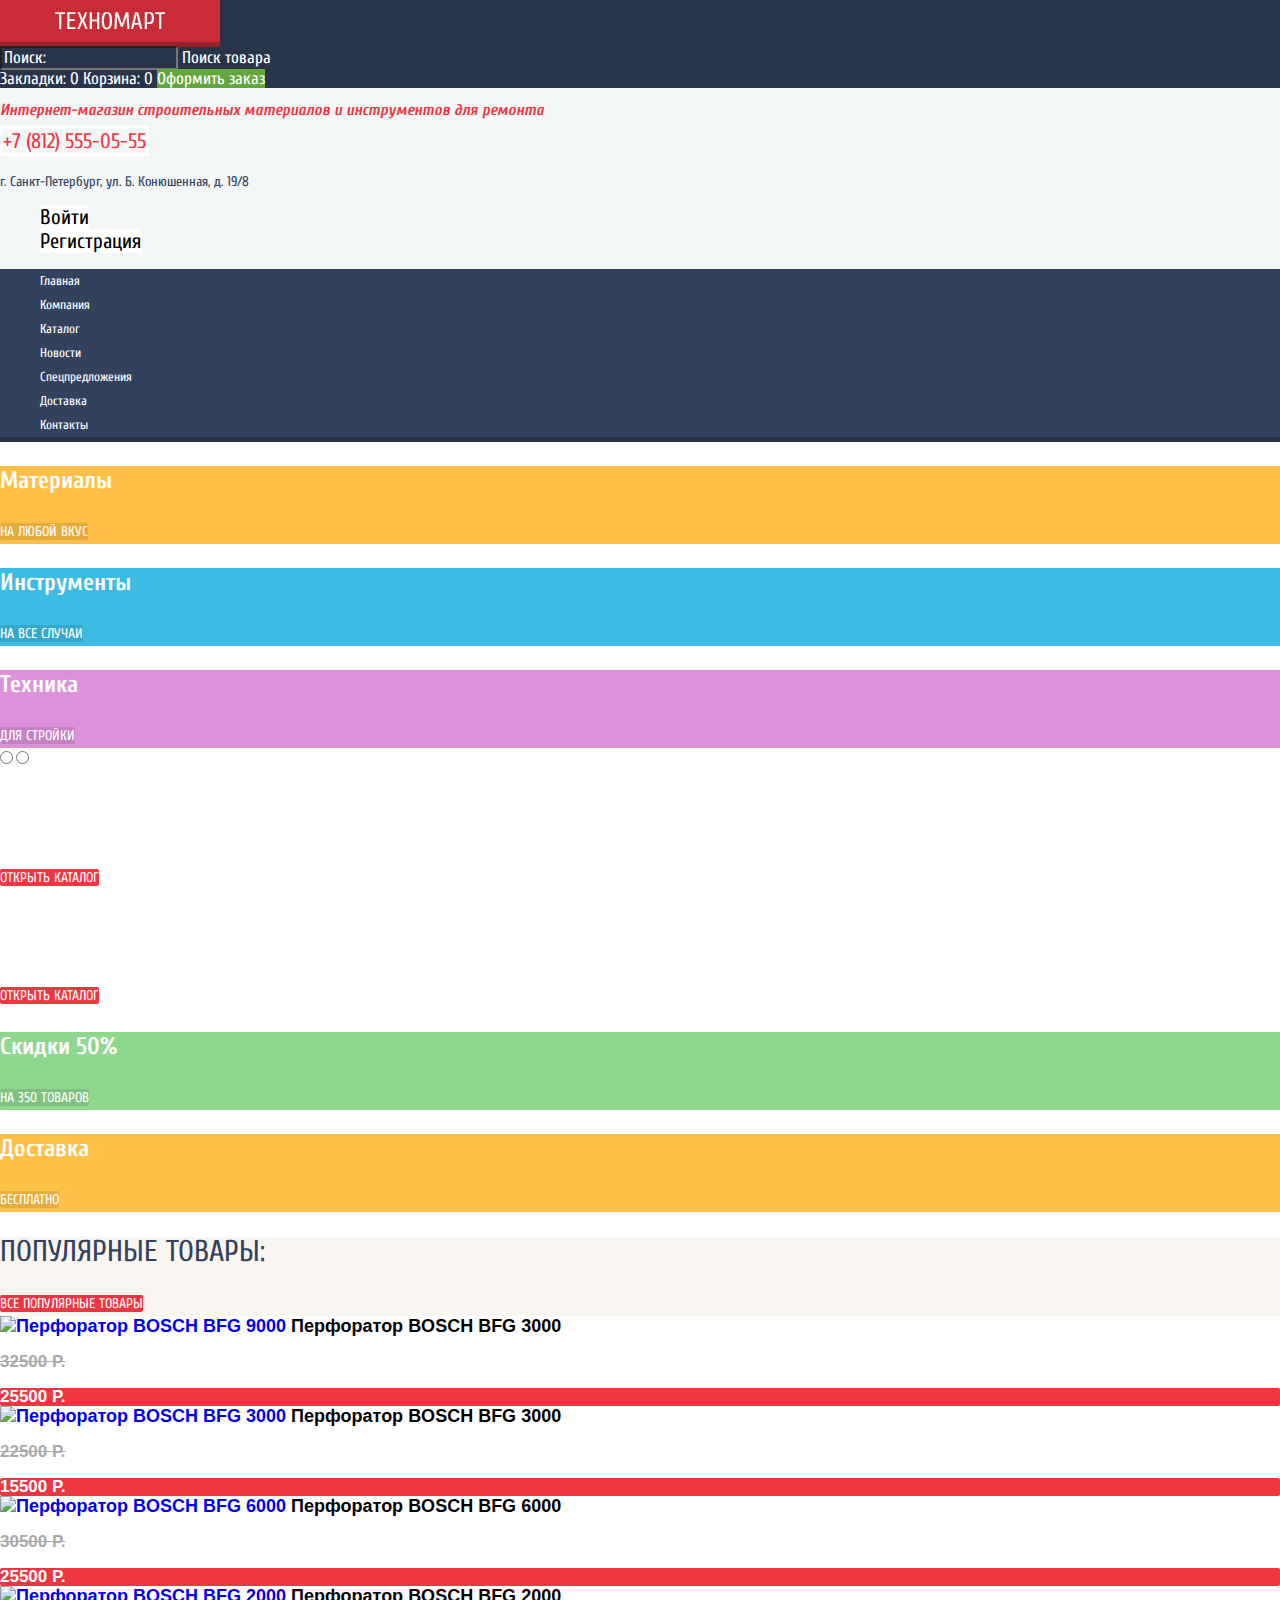
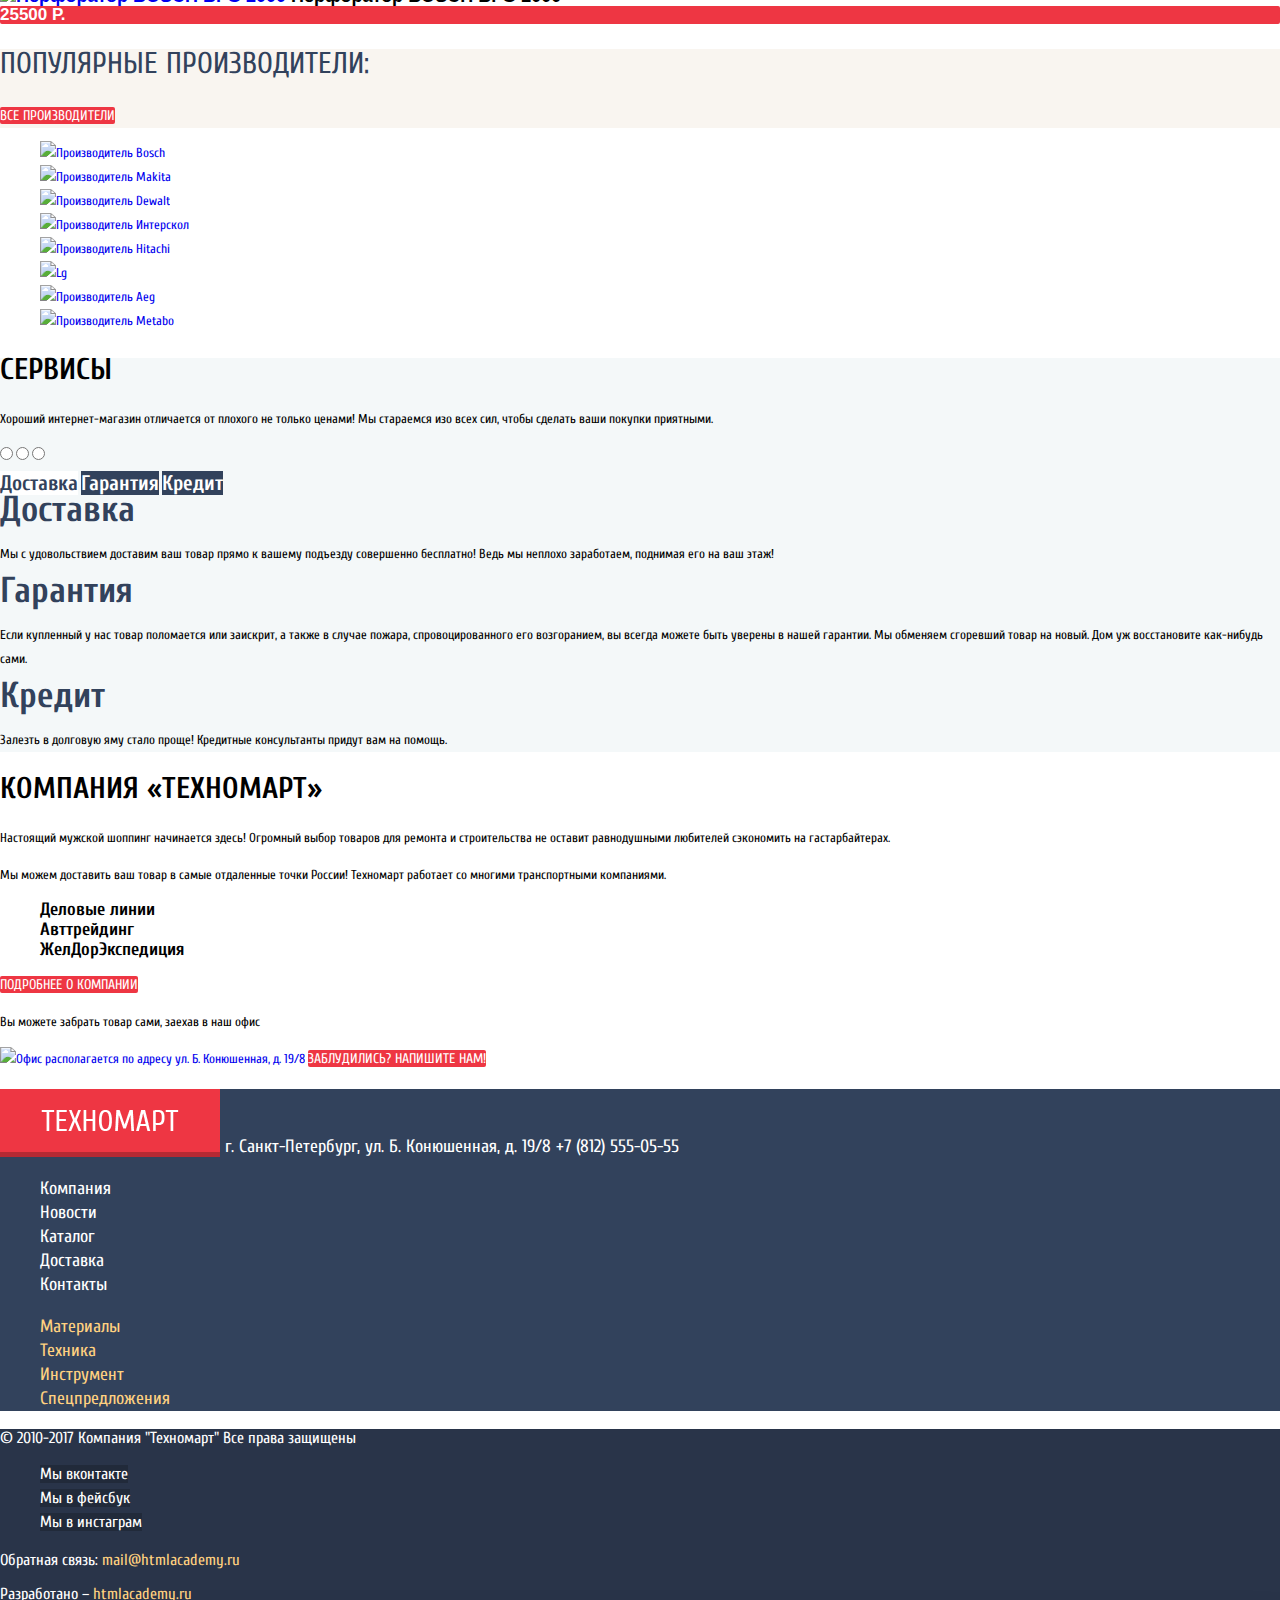
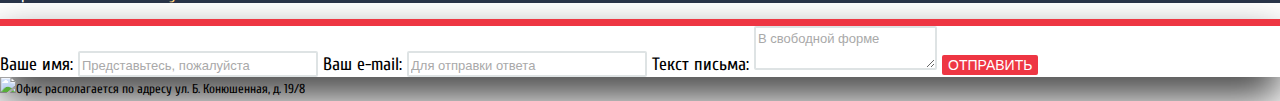
==== index.html @ 6efc8492 "Внес корректировки в базовую стилизацию (добавил стили для псевдокласса focus и тд)" ====
<!DOCTYPE html>
<html lang="ru">
  <head>
    <meta charset="utf-8">
    <title>HTML Academy: Техномарт</title>
    <link href="https://fonts.googleapis.com/css?family=Cuprum:400,400i,700&ampPT+Sans:400,700&amp;subset=cyrillic" rel="stylesheet">
    <link href="css/normalize.css" rel="stylesheet">
    <link href="css/style.css" rel="stylesheet">
  </head>
  <body>
    <header class="main-header">
      <div class="main-header-top">
        <div class="container">
          <a class="logo"><img src="img/logo.png" alt="Техномарт" width="220" height="42"></a>
          <form class="main-header-search" method="get" action="echo.htmlacademy.ru">
            <input class="search-field" type="search" name="search" placeholder="Поиск:">
            <label class="search-label"><span class="visually-hidden">Поиск товара</span></label>
          </form>
          <a class="main-header-bookmarks" href="#">Закладки: 0</a>
          <a class="main-header-cart" href="#">Корзина: 0</a>
          <a class="main-header-order" href="#">Оформить заказ</a>
        </div>
      </div>
      <div class="container">
        <h1 class="main-header-title">
          Интернет-магазин строительных материалов
          и инструментов для ремонта
        </h1>
        <div class="main-header-contacts">
          <a class="header-contacts-link" href="tel:+7-(812)-555-05-55">+7 (812) 555-05-55</a>
          <p class="header-contacts-text">г. Санкт-Петербург, ул. Б. Конюшенная, д. 19/8</p>
        </div>
        <ul class="user-block">
          <li><a class="user-block-btn auth" href="#">Войти</a></li>
          <li><a class="user-block-btn registration">Регистрация</a></li>
        </ul>
        <nav class="main-navigation">
          <ul class="site-navigation">
            <li><a href="#">Главная</a></li>
            <li><a href="#">Компания</a></li>
            <li><a href="catalog.html">Каталог</a></li>
            <li><a href="#">Новости</a></li>
            <li><a href="#">Спецпредложения</a></li>
            <li><a href="#">Доставка</a></li>
            <li><a href="#">Контакты</a></li>
          </ul>
        </nav>
      </div>
    </header>
    <main>
      <div class="container">
        <section class="features">
          <div class="features-item materials">
            <h3 class="features-item-title">Материалы</h3>
            <a href="#" class="btn features-item-btn">На любой вкус</a>
          </div>
          <div class="features-item instruments">
            <h3 class="features-item-title">Инструменты</h3>
            <a href="#" class="btn features-item-btn">На все случаи</a>
          </div>
          <div class="features-item technics">
            <h3 class="features-item-title">Техника</h3>
            <a href="#" class="btn features-item-btn">Для стройки</a>
          </div>
          <div class="features-slider">
            <input type="radio" name="slider-element" id="first-features-slider">
            <input type="radio" name="slider-element" id="second-features-slider">
            <div class="slider-item">
              <b class="slider-title">Перфораторы</b>
              <p>Настоящие мужские игрушки</p>
              <a class="btn slider-item-btn" href="#">Открыть каталог</a>
            </div>
            <div class="slider-item">
              <b class="slider-title">Дрели</b>
              <p>Соседям на радость!</p>
              <a class="btn slider-item-btn" href="#">Открыть каталог</a>
            </div>
            <div class="features-slider-controls">
              <label for="first-features-slider"></label>
              <label for="second-features-slider"></label>
            </div>
          </div>
          <div class="features-item discounts">
            <h3 class="features-item-title">Скидки 50%</h3>
            <a href="#" class="btn features-item-btn">На 350 товаров</a>
          </div>
          <div class="features-item delivery">
            <h3 class="features-item-title">Доставка</h3>
            <a href="#" class="btn features-item-btn">Бесплатно</a>
          </div>
        </section>
        <section class="popular">
          <div class="popular-header">
            <h2 class="popular-title">Популярные товары:</h2>
            <a class="btn popular-btn" href="#">Все популярные товары</a>
          </div>
          <article class="popular-item">
            <a href="#" class="popular-item-image"><img src="img/bfg9000.png" width="220" height="160"
            alt="Перфоратор BOSCH BFG 9000"></a>
            <a href="#" class="popular-item-title">Перфоратор <span>Bosch BFG 3000</span></a>
            <p class="old-price"><s>32500 р.</s></p>
            <div class="btn price-btn">25500 р.</div>
            <div class="popular-item-action">
              <a class="btn buy-btn" href="#">Купить</a>
              <a class="btn bookmarks-btn" href="#">В закладки</a>
            </div>
          </article>
          <article class="popular-item">
            <a href="#" class="popular-item-image"><img src="img/bfg3000.png" width="220" height="160"
            alt="Перфоратор BOSCH BFG 3000"></a>
            <a href="#" class="popular-item-title">Перфоратор <span>Bosch BFG 3000</span></a>
            <p class="old-price"><s>22500 р.</s></p>
            <div class="btn price-btn">15500 р.</div>
            <div class="popular-item-action">
              <a class="btn buy-btn" href="#">Купить</a>
              <a class="btn bookmarks-btn" href="#">В закладки</a>
            </div>
          </article>
          <article class="popular-item">
            <a href="#" class="popular-item-image"><img src="img/bfg6000.png" width="220" height="160"
            alt="Перфоратор BOSCH BFG 6000"></a>
            <a href="#" class="popular-item-title">Перфоратор <span>Bosch BFG 6000</span></a>
            <p class="old-price"><s>30500 р.</s></p>
            <div class="btn price-btn">25500 р.</div>
            <div class="popular-item-action">
              <a class="btn buy-btn" href="#">Купить</a>
              <a class="btn bookmarks-btn" href="#">В закладки</a>
            </div>
          </article>
          <article class="popular-item">
            <a href="#" class="popular-item-image"><img src="img/bfg2000.png" width="220" height="160"
            alt="Перфоратор BOSCH BFG 2000"></a>
            <a href="#" class="popular-item-title">Перфоратор <span>Bosch BFG 2000</span></a>
            <!-- <div class="old-price">22500 р.</div> -->
            <div class="btn price-btn">25500 р.</div>
            <div class="popular-item-action">
              <a class="btn buy-btn" href="#">Купить</a>
              <a class="btn bookmarks-btn" href="#">В закладки</a>
            </div>
          </article>
        </section>
        <section class="popular">
          <div class="popular-header">
            <h2 class="popular-title">Популярные производители:</h2>
            <a class="btn popular-btn" href="#">Все производители</a>
          </div>
          <div class="manufacturers">
            <ul class="manufacturers-list">
              <li class="manufacturers-list-item">
                <a href="#"><img src="img/bosch.png" width="220" height="145"
                alt="Производитель Bosch"></a>
              </li>
              <li class="manufacturers-list-item">
                <a href="#"><img src="img/makita.png" width="220" height="145"
                alt="Производитель Makita"></a>
              </li>
              <li class="manufacturers-list-item">
                <a href="#"><img src="img/dewalt.png" width="220" height="145"
                alt="Производитель Dewalt"></a>
              </li>
              <li class="manufacturers-list-item">
                <a href="#"><img src="img/interskol.png" width="220" height="145"
                alt="Производитель Интерскол"></a>
              </li>
              <li class="manufacturers-list-item">
                <a href="#"><img src="img/hitachi.png" width="220" height="145"
                alt="Производитель Hitachi"></a>
              </li>
              <li class="manufacturers-list-item">
                <a href="#"><img src="img/lg.png" width="220" height="145"
                alt="Lg"></a>
              </li>
              <li class="manufacturers-list-item">
                <a href="#"><img src="img/aeg.png" width="220" height="145"
                alt="Производитель Aeg"></a>
              </li>
              <li class="manufacturers-list-item">
                <a href="#"><img src="img/metabo.png" width="220" height="145"
                alt="Производитель Metabo"></a>
              </li>
            </ul>
          </div>
        </section>
        <section class="services">
          <h2 class="block-title">Cервисы</h2>
          <p>Хороший интернет-магазин отличается от плохого не только ценами!
          Мы стараемся изо всех сил, чтобы сделать ваши покупки приятными.</p>
          <div class="services-slider">
            <input type="radio" name="service" id="first-services-slider">
            <input type="radio" name="service" id="second-services-slider">
            <input type="radio" name="service" id="third-services-slider">
            <div class="services-slider-controls">
              <label class="services-control-title active" for="first-services-slider">Доставка</label>
              <label class="services-control-title" for="second-services-slider">Гарантия</label>
              <label class="services-control-title"for="third-services-slider">Кредит</label>
            </div>
            <div class="services-slider-item delivery-item">
              <b class="services-slider-title">Доставка</b>
              <p>Мы с удовольствием доставим ваш товар прямо
              к вашему подъезду совершенно бесплатно!
              Ведь мы неплохо заработаем,
              поднимая его на ваш этаж!</p>
            </div>
            <div class="services-slider-item guarantee-item">
              <b class="services-slider-title">Гарантия</b>
              <p>Если купленный у нас товар поломается или заискрит,
              а также в случае пожара, спровоцированного его возгоранием,
              вы всегда можете быть уверены в нашей гарантии. Мы обменяем
              сгоревший товар на новый. Дом уж восстановите как-нибудь сами.</p>
            </div>
            <div class="services-slider-item credit-item">
              <b class="services-slider-title">Кредит</b>
              <p>Залезть в долговую яму стало проще!
              Кредитные консультанты придут вам на помощь.</p>
            </div>
          </div>
        </section>
        <section class="about">
          <div class="about-description">
            <h2 class="block-title">Компания &laquo;Техномарт&raquo;</h2>
            <p>Настоящий мужской шоппинг начинается здесь! Огромный выбор
            товаров для ремонта и строительства не оставит равнодушными
            любителей сэкономить на гастарбайтерах.</p>
            <p>Мы можем доставить ваш товар в
            самые отдаленные точки России! Техномарт работает со
            многими транспортными компаниями.</p>
            <ul class="list">
              <li class="list-item">Деловые линии</li>
              <li class="list-item">Авттрейдинг</li>
              <li class="list-item">ЖелДорЭкспедиция</li>
            </ul>
            <a class="btn about-btn" href="#">Подробнее о компании</a>
          </div>
          <div class="about-contacts">
            <p>Вы можете забрать товар сами, заехав в наш офис</p>
            <a href="#"><img src="img/small-map.jpg" alt="Офис располагается по адресу ул. Б. Конюшенная, д. 19/8"
            width="300" height="158"></a>
            <a class="btn about-contacts-btn" href="#">Заблудились? Напишите нам!</a>
          </div>
        </section>
      </div>
    </main>
    <footer class="main-footer">
      <section class="footer-top">
        <div class="container">
          <p class="footer-contacts">
            <a class="logo"><img src="img/footer-logo.png" alt="Техномарт" width="220" height="63"></a>
            г. Санкт-Петербург, ул. Б. Конюшенная, д. 19/8
            +7 (812) 555-05-55
          </p>
          <div class="footer-navigation">
            <ul class="footer-navigation-top">
              <li><a href="#">Компания</a></li>
              <li><a href="#">Новости</a></li>
              <li><a href="catalog.html">Каталог</a></li>
              <li><a href="#">Доставка</a></li>
              <li><a href="#">Контакты</a></li>
            </ul>
            <ul class="footer-navigation-bottom">
              <li><a href="#">Материалы</a></li>
              <li><a href="#">Техника</a></li>
              <li><a href="#">Инструмент</a></li>
              <li><a href="#">Спецпредложения</a></li>
            </ul>
          </div>
        </div>
      </section>
      <section class="footer-bottom">
        <div class="container">
          <p class="copyright">&copy; 2010-2017 Компания "Техномарт"
          Все права защищены</p>
          <div class="footer-social">
            <ul class="social-list">
              <li><a class="social-btn social-btn-vk" href="#"><span class="visually-hidden">Мы вконтакте</span></a></li>
              <li><a class="social-btn social-btn-fb" href="#"><span class="visually-hidden">Мы в фейсбук</span></a></li>
              <li><a class="social-btn social-btn-inst" href="#"><span class="visually-hidden">Мы в инстаграм</span></a></li>
            </ul>
          </div>
          <p class="footer-feedback">
            <span>Обратная связь:</span>
            <a href="mailto:mail@htmlacademy.ru">mail@htmlacademy.ru</a>
          </p>
          <p class="footer-feedback">
            <span>Разработано &ndash;</span>
            <a href="https://htmlacademy.ru/intensive/htmlcss">htmlacademy.ru</a>
          </p>
        </div>
      </section>
    </footer>
    <form class="popup-form" method="post" action="echo.htmlacademy.ru">
      <label class="name-field-title" for="user-name">Ваше имя:</label>
      <input class="name-field" type="text" name="user-name" id="user-name" placeholder="Представьтесь, пожалуйста">
      <label class="email-field-title" for="user-email">Ваш e-mail:</label>
      <input class="email-field" type="email" name="user-email" id="user-email" placeholder="Для отправки ответа">
      <label class="message-area-title" for="message">Текст письма:</label>
      <textarea class="message-area" name="message" id="message">В свободной форме</textarea>
      <button class="btn popup-form-btn" type="submit">Отправить</button>
    </form>
    <div class="modal-map">
      <img src="img/full-map.jpg" alt="Офис располагается по адресу ул. Б. Конюшенная, д. 19/8" width="940" height="446">
    </div>
  </body>
</html>
---- css/style.css ----
/*Базовые стили и стили для index.html*/

/*Верхняя часть шапки*/
body {
  margin: 0;
  padding: 0;
  font-family: "Cuprum", Arial, sans-serif;
  font-size: 13px;
  line-height: 24px;
  color: #000000;
  background-color: #ffffff;
}

a {
  text-decoration: none;
}

ul {
  list-style: none;
}

.btn {
  font-size: 14px;
  line-height: 18px;
  text-transform: uppercase;
  color: #ffffff;
}

.main-header {
  background-color: #f3f7f8;
}

.logo img {
  background-color: #ee3643;
  box-shadow: 0 5px 0 0 #b52933;
}

.logo:hover img,
.logo:focus img {
  background-color: #ca2c37;
  box-shadow: 0 5px 0 0 #9a212a;
}

.logo:active img {
  background-color: #ba2732;
  box-shadow: 0 5px 0 0 #8e1e26;
}

.main-header-top {
  font-size: 17px;
  line-height: 18px;
  color: #ffffff;
  background-color: #293449;
}

.main-header-search input {
  font: inherit;
  color: #ffffff;
  background-color: #293449;
}

.main-header-search ::-webkit-input-placeholder {
  color: #ffffff;
}

.main-header-search :-moz-placeholder { /* Firefox 18- */
  color: #ffffff;
}

.main-header-search ::-moz-placeholder {  /* Firefox 19+ */
  color: #ffffff;
}

.main-header-search :-ms-input-placeholder {
  color: #ffffff;
}

.main-header-top a {
  color: #ffffff;
}

.main-header-order {
  background-color: #63a63e;
}

.logo:hover {
  /*Не разобрался как реализовать*/
}

.search-field:hover {
  background-color: #212a3a;
}

.search-field:focus {
  color: #000000;
  background-color: #ffffff ;
}

.main-header-bookmarks:hover,
.main-header-bookmarks:focus,
.main-header-cart:hover,
.main-header-cart:focus {
  background-color: #212a3a;
}

.main-header-order:hover,
.main-header-order:focus {
  background-color: #5fbb2d;
}

.main-header-bookmarks:active,
.main-header-cart:active {
  color: #a2a5a9;
  background-color: #161d29;
}

.main-header-order:active {
  color: #aac39b;
  background-color: #518534;
}

/*Средняя часть шапки*/
.main-header-title {
  font-size: 16px;
  line-height: 23px;
  font-style: italic;
  color: #ee3643;
}

.main-header-contacts {
  font-size: 14px;
  line-height: 24px;
  color: #32425c;
}

.header-contacts-link {
  font-size: 21px;
  line-height: 18px;
  color: #ee3643;
  border: 3px solid #ffffff;
}

.user-block-btn {
  font-size: 21px;
  line-height: 18px;
  color: #000000;
  background-color: #ffffff;
}

.user-block-btn:hover,
.user-block-btn:focus {
  color: #ee3643;
}

.user-block-btn:active {
  color: #b2b2b2;
}

/*Нижняя часть шапки*/
.site-navigation {
  background-color: #32425c;
  border-bottom: 5px solid #293449;
}

.site-navigation a {
  color: #ffffff;
}

.site-navigation a:hover,
.site-navigation a:focus {
  background-color: #293449;
}

.site-navigation a:active {
  color: #777d88;
}

/*Основная часть страницы*/

/*Стили для раздела с услугами и товарами*/
.features .features-item-title {
  font-size: 24px;
  line-height: 30px;
  color: #ffffff;
}

.features-item-btn {
  color: #ffffff;
  border-radius: 2px;
  background-color: rgba(0, 0, 0, 0.1);
}

.features-item-btn:hover,
.features-item-btn:focus {
  background-color: rgba(0, 0, 0, 0.2);
}

.features-item-btn:active {
  background-color: rgba(0, 0, 0, 0.3);
}

.materials {
  background-color: #ffbf47;
}

.instruments {
  background-color: #3bbce3;
}

.technics {
  background-color: #dc91d8;
}

.discounts {
  background-color: #8ed78f;
}

.delivery {
  background-color: #ffc047;
}

.slider-item:nth-of-type(1) {
  background-image: url("../img/man-1.jpg");
  background-repeat: no-repeat;
}

.slider-item:nth-of-type(2) {
  background-image: url("../img/man-2.jpg");
  background-repeat: no-repeat;
  background-position: 0 0;
}

.slider-title {
  font-size: 36px;
  line-height: 30px;
  /*font-weight: bold;*/
  text-transform: uppercase;
  color: #ffffff;
}

.slider-item p {
  font-size: 18px;
  line-height: 24px;
  color: #ffffff;
}

.slider-item-btn {
  border-radius: 2px;
  background-color: #ee3643;
}

.slider-item-btn:hover,
.slider-item-btn:focus,
.popular-btn:hover,
.popular-btn:focus {
  background-color: #ca2c37;
}

.slider-item-btn:active,
.popular-btn:active {
  background-color: #ba2732;
}

/*Стили для раздела с популярными товарами*/
.popular-header {
  background-color: #f9f5f0;
}

.popular-title {
  font-size: 30px;
  line-height: 30px;
  font-weight: normal;
  text-transform: uppercase;
  color: #32425c;
}

.popular-btn {
  border-radius: 2px;
  background-color: #ee3643;
}

.popular-item,
.popular-item-title {
  font-family: "PT Sans", Arial, sans-serif;
  font-size: 18px;
  line-height: 20px;
  font-weight: bold;
  color: #000000;
}

.popular-item-title span {
  text-transform: uppercase;
}

.old-price {
  font-size: 17px;
  line-height: 18px;
  text-transform: uppercase;
  color: #aaaaaa;
}

.price-btn {
  font-size: 17px;
  line-height: 18px;
  text-transform: uppercase;
  border-radius: 2px;
  background-color: #ee3643;
}

.popular-item-action {
  display: none;
}

.buy-btn {
  font-family: "Cuprum", Arial, sans-serif;
  font-size: 14px;
  line-height: 16px;
  text-transform: uppercase;
  border-radius: 2px;
  background-color: #63a63e;
}

.buy-btn:hover,
.buy-btn:focus {
  background-color: #5fbb2d;
}

.buy-btn:active {
  background-color: #518534;
}

.bookmarks-btn {
  font-family: "Cuprum", Arial, sans-serif;
  font-size: 14px;
  line-height: 16px;
  text-transform: uppercase;
  color: #32425c;
  border-radius: 2px;
  box-shadow: 0 0 0 3px #63a63e;

}

.bookmarks-btn:hover,
.bookmarks-btn:focus {
  box-shadow: 0 0 0 3px #32425c;
}

.bookmarks-btn:active {
  opacity: 0.3;
  box-shadow: 0 0 0 3px #c1c6ce;
}

.popular-item:hover,
.popular-item:focus {
  box-shadow: 0 10px 25px rgba(41, 52, 73, 0.5);
}

.popular-item:hover .popular-item-image,
.popular-item:focus .popular-item-image   {
  display: none;
}

.popular-item:hover .popular-item-action,
.popular-item:focus .popular-item-action  {
  display: block;
}

/*Стили для раздела с популярными производителями*/
.manufacturers-list-item:hover,
.manufacturers-list-item:focus {
  box-shadow: 0 10px 25px rgba(41, 52, 73, 0.5);
}

.manufacturers-list-item:active img {
  opacity: 0.3;
}

.manufacturers-list-item:active {
  box-shadow: 0 4px 10px rgba(41, 52, 73, 0.5);
}

/*Стили для блока сервисы*/
.services {
  background-color: #f4f8f9;
}

.block-title {
  font-size: 30px;
  line-height: 24px;
  text-transform: uppercase;
  color: #000000;
}

.services-control-title {
  font-size: 21px;
  line-height: 30px;
  font-weight: bold;
  color: #ffffff;
  background-color: #32425c;
}

.services-control-title.active {
  color: #32425c;
  background-color: #ffffff;
  pointer-events: none;
}

.services-control-title:hover,
.services-control-title:focus {
  color: #ffffff;
  background-color: #293449;
}

.services-control-title:active {
  color: #32425c;
  background-color: #ffffff;
}


.services-slider-title {
  font-size: 36px;
  line-height: 24px;
  color: #32425c;
}

/*Стили для блока с информацией о компании*/
.list-item {
  font-size: 18px;
  line-height: 20px;
  font-weight: bold;
}

.about-btn {
  border-radius: 2px;
  background-color: #ee3643;
}

.about-contacts-btn {
  border-radius: 2px;
  background-color: #ee3643;
}

.about-btn:hover,
.about-btn:focus,
.about-contacts-btn:hover,
.about-contacts-btn:focus {
  background-color: #ca2c37;
}

.about-btn:active,
.about-contacts-btn:active {
  background-color: #ba2732;
}

/*Стили для верхней части подвала*/
.footer-top {
  background-color: #32425c;
}

.footer-contacts {
  font-size: 18px;
  line-height: 24px;
  color: #ffffff;
}

.footer-navigation-top,
.footer-navigation-bottom {
  font-size: 18px;
  line-height: 24px;
}

.footer-navigation-top a {
  color: #ffffff;
}

.footer-navigation-top a:hover,
.footer-navigation-top a:focus {
  border-bottom: 2px solid #ffffff
}

.footer-navigation-bottom a {
  color: #ffd180;
}

.footer-navigation-bottom a:hover,
.footer-navigation-bottom a:focus {
  border-bottom: 2px solid #ffd180;
}

.footer-navigation-top a:active,
.footer-navigation-bottom a:active {
  opacity: 0.5;
  border-bottom: none;
}

/*Стили для нижней части шапки*/
.footer-bottom {
  background-color: #293449;
}

.copyright {
  font-size: 16px;
  line-height: 18px;
  color: #ffffff;
}

.social-btn {
  font-size: 16px;
  line-height: 18px;
  color: #ffffff;
  background-color: #212a3a;
}

.social-btn:hover,
.social-btn:focus,
.social-btn:active {
  background-color: #ee3643;
}

.footer-feedback {
  font-size: 16px;
  line-height: 18px;
  color: #ffffff;
}

.footer-feedback a {
  color: #ffd180;
}

.footer-feedback a:hover,
.footer-feedback a:focus {
  border-bottom: 2px solid #ffd180;
}

.footer-feedback a:active {
  border-bottom: none;
  color: #ee3643;
}

/*Стили для попап формы*/
.popup-form {
  font-size: 18px;
  line-height: 18px;
  border-top: 7px solid #ee3643;
  box-shadow: 0 20px 40px rgba(0, 0, 0, 0.75);
}

.name-field,
.email-field,
.message-area {
  /*font-family: "PT Sans", Arial, sans-serif;*/
  outline: none;
  border: 2px solid #dee3e4;
  border-radius: 2px;
}

.message-area {
  font-family: "PT Sans", Arial, sans-serif;
  font-size: 13px;
  line-height: 18px;
  color: #a9a9a9;
}

.popup-form ::-webkit-input-placeholder {
  font-family: "PT Sans", Arial, sans-serif;
  font-size: 13px;
  line-height: 18px;
  color: #a9a9a9;
}

.popup-form :-moz-placeholder { /* Firefox 18- */
  font-family: "PT Sans", Arial, sans-serif;
  font-size: 13px;
  line-height: 18px;
  color: #a9a9a9;
}

.popup-form ::-moz-placeholder {  /* Firefox 19+ */
  font-family: "PT Sans", Arial, sans-serif;
  font-size: 13px;
  line-height: 18px;
  color: #a9a9a9;
}

.popup-form :-ms-input-placeholder {
  font-family: "PT Sans", Arial, sans-serif;
  font-size: 13px;
  line-height: 18px;
  color: #a9a9a9;
}

.popup-form-btn {
  border: none;
  border-radius: 2px;
  background-color: #ee3643;
}

.popup-form-btn:hover,
.popup-form-btn:focus {
  background-color: #ca2c37;
}

.popup-form-btn:active {
  background-color: #ba2732;
}

/*Стили для catalog.html*/

/*Дополнительные стили для шапки каталога*/
.cart-full {
  background-color: #ee3643;
}

.user-actions {
  background-color: #ffffff;
}

.user-actions:hover,
.user-actions:focus {

}

.user-actions:active {
  opacity: 0.3;
}

.profile-link {
  font-size: 21px;
  line-height: 18px;
  color: #000000;
}

.logout-link {
  color: #000000;
}

.user-navigation-link {
  font-size: 16px;
  line-height: 18px;
  color: #32425c;
  border-bottom: 2px solid #32425c;
}

.user-navigation-link:hover,
.user-navigation-link:focus {
  color: #ee4d59;
  border-bottom: 2px solid #ee4d59;
}

.user-navigation-link:active {
  opacity: 0.3;
  color: #32425c;
  border-bottom: 2px solid rgba(73, 88, 111, 0.3);
}

/*Стили для основого содержания*/
.breadcrumbs-list a {
  font-family: "PT Sans", Arial, sans-serif;
  font-size: 13px;
  line-height: 18px;
  color: #000000;
}

.breadcrumbs-list .homepage {
  font-size: 0;
}

.breadcrumbs + .block-title {
  font-size: 30px;
  line-height: 30px;
  color: #32425c;
  background-color: #f2f6f8;
}

/*Стили для фильтров*/
.catalog-filter {
  font-family: "PT Sans", Arial, sans-serif;
  text-transform: uppercase;
  color: #000000;
}

.catalog-filter-title {
  font-size: 13px;
  line-height: 18px;
  border-radius: 2px;
  background-color: #f7f3ec;
}

.filter-form-title {
  font-size: 17px;
  line-height: 30px;
  font-weight: bold;
}

.bar {
  border-radius: 2px;
  background-color: #f7f3ec;
}

.min-price,
.max-price {
  font-family: "PT Sans", Arial, sans-serif;
  font-size: 17;
  line-height: 18px;
  color: #000000;
  border: none;
  border-radius: 2px;
  background-color: #f7f3ec;
}

.manufacturers-field {
  font-size: 15px;
  line-height: 20px;
}

.power-field {
  font-size: 14px;
  line-height: 20px;
}

.catalog-filter-btn {
  font-family: "PT Sans", Arial, sans-serif;
  font-size: 13px;
  line-height: 18px;
  color: #000000;
  background-color: #ffffff;
  border: 2px solid #e5e5e5;
  border-radius: 2px;
}

/*Стили для сортировки*/
.sorting {
  font-family: "PT Sans", Arial, sans-serif;
  font-size: 13px;
  line-height: 18px;
  color: #000000;
  text-transform: uppercase;
  border-radius: 2px;
  background-color: #f7f3ec;
}

.sorting-list a {
  color: #b6b3ae;
  /*В макете у подчеркивания - маленькие квадраты,
  можно этого добиться с помощью css? dashed не годится*/
  border-bottom: 1px dotted #ee3643;
}

.sorting-list .active-type-of-sort {
  color: #ee3643;
  border: none;
  pointer-events: none;
}

.sorting-list a:hover,
.sorting-list a:focus {
  color: #000000;
  border-bottom: 2px solid #ee3643;
}

.sorting-list a:active {
  color: #ee3643;
  border: none;
}

.sorting-arrow {
  font-size: 13px;
  line-height: 18px;
  color: #000000;
}

/*Стили для товаров*/
.goods-item,
.goods-item-title {
  font-family: "PT Sans", Arial, sans-serif;
  font-size: 18px;
  line-height: 20px;
  font-weight: bold;
  color: #000000;
}

.goods-item-title span {
  text-transform: uppercase;
}

.goods-item-action {
  display: none;
}

.goods-item:hover,
.goods-item:focus {
  /*Спросить, как при наведении можно менять стили нескольких объектов*/
  /*Спросить, как подбирать параметры для тени используя данные фотошопа*/
  box-shadow: 0 10px 25px rgba(41, 52, 73, 0.5);
}

.goods-item:hover .goods-item-image,
.goods-item:focus .goods-item-image  {
  display: none;
}

.goods-item:hover .goods-item-action,
.goods-item:focus .goods-item-action  {
  display: block;
}

/*Стили для пагинатора*/
.paginator-item {
  font-family: "PT Sans", Arial, sans-serif;
  font-size: 13px;
  line-height: 18px;
  border: 2px solid #e5e5e5;
  border-radius: 2px;
}

.paginator-item a {
  color: #000000;
}

.current-page {
  border: 2px solid #ee3643;
  background-color: #ee3643;
  pointer-events: none;
}

.current-page a {
  color: #ffffff;
}

/*Эти стили я добавил потому что у активной страницы другие стили,
и при наведении или нажатии результат получается некорректный*/
.paginator-item:hover,
.paginator-item:focus {
  border: 2px solid #bdc6ca;
}

.paginator-item:active {
  border: 2px solid #ee3643;
}

/*Стили для блока с описанием перфораторов*/
.about-punchers {
  background-color: #f2f6f8;
}

.about-punchers p {
  font-size: 14px;
  line-height: 24px;
}

/*Стили для уведомления о добавлении товара в корзину*/
.add-to-cart {
  border-top: 7px solid #ee3643;
  box-shadow: 0 20px 40px rgba(41, 52, 73, 0.75);
}

.add-to-cart-title {
  font-size: 30px;
  line-height: 18px;
}

.user-order-actions {
  background-color: #f1f1f1;
}

.place-order-link {
  border-radius: 2px;
  background-color: #ee3643;
}

.place-order-link:hover,
.place-order-link:focus {
  background-color: #ca2c37;
}

.place-order-link:active {
  background-color: #ba2732;
}

.contnue-shopping-link {
  color: #000000;
  border-radius: 2px;
  background-color: #ffffff;
}
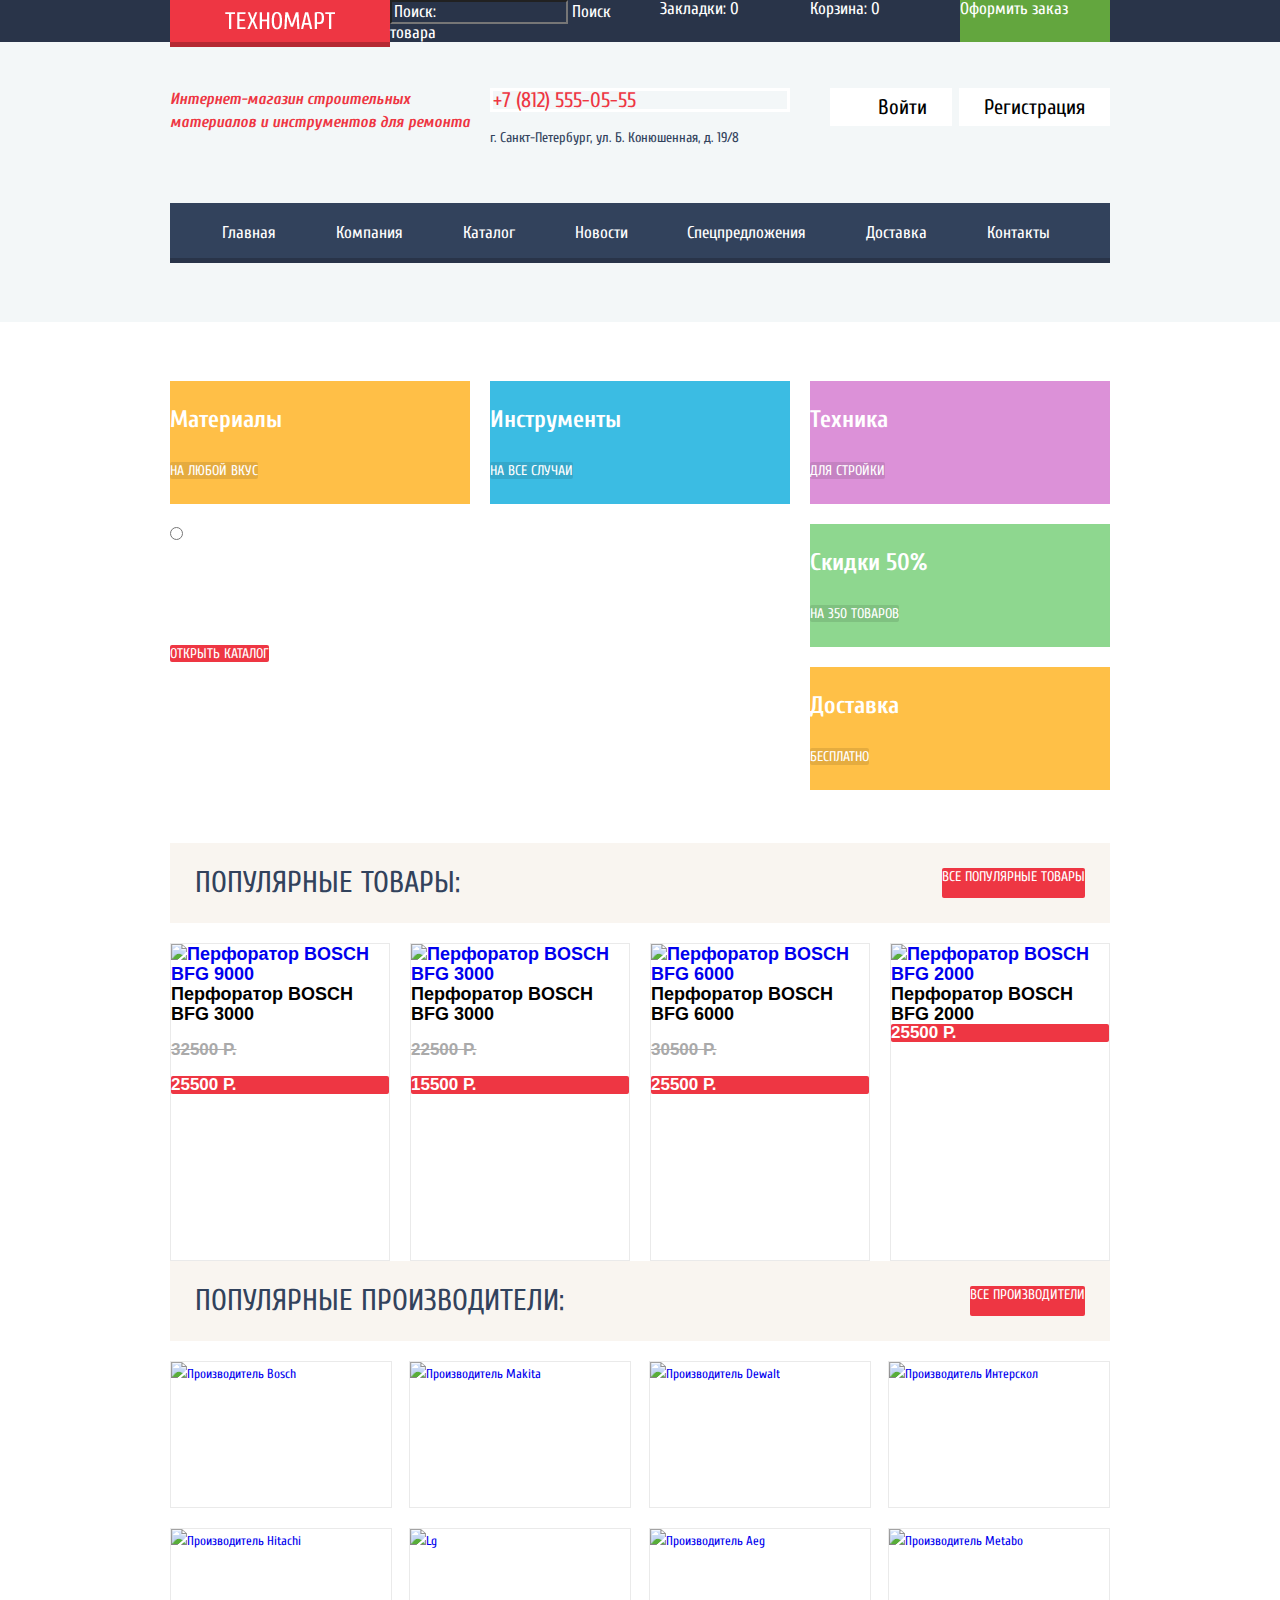
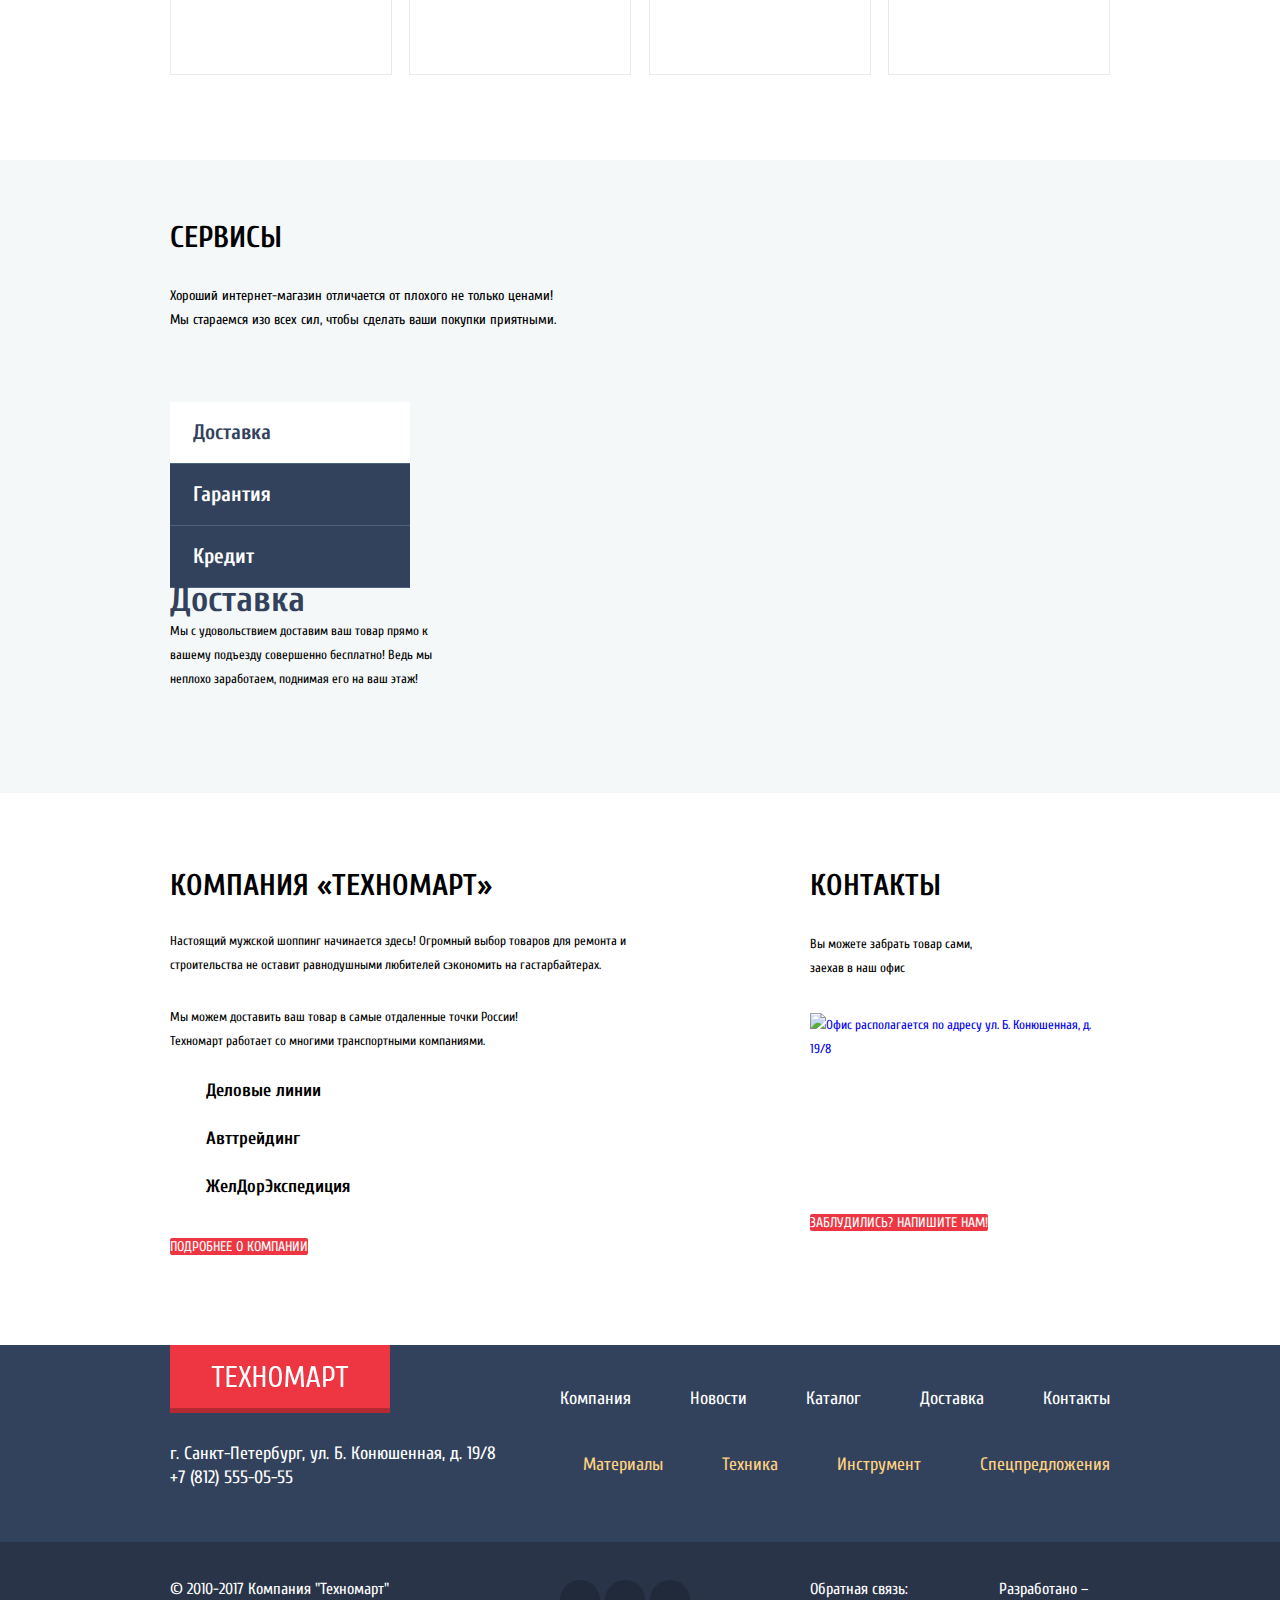
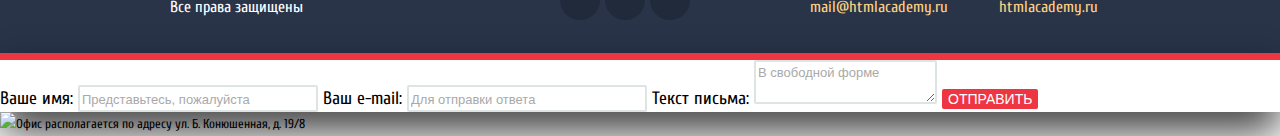
==== commit fbded45e: "Создал сетку для index и catalog" ====
--- a/index.html
+++ b/index.html
@@ -22,18 +22,20 @@
         </div>
       </div>
       <div class="container">
-        <h1 class="main-header-title">
-          Интернет-магазин строительных материалов
-          и инструментов для ремонта
-        </h1>
-        <div class="main-header-contacts">
-          <a class="header-contacts-link" href="tel:+7-(812)-555-05-55">+7 (812) 555-05-55</a>
-          <p class="header-contacts-text">г. Санкт-Петербург, ул. Б. Конюшенная, д. 19/8</p>
-        </div>
-        <ul class="user-block">
-          <li><a class="user-block-btn auth" href="#">Войти</a></li>
-          <li><a class="user-block-btn registration">Регистрация</a></li>
-        </ul>
+        <div class="main-header-middle">
+          <h1 class="main-header-title">
+            Интернет-магазин строительных материалов
+            и инструментов для ремонта
+          </h1>
+          <div class="main-header-contacts">
+            <a class="header-contacts-link" href="tel:+7-(812)-555-05-55">+7 (812) 555-05-55</a>
+            <p class="header-contacts-text">г. Санкт-Петербург, ул. Б. Конюшенная, д. 19/8</p>
+          </div>
+          <ul class="user-block index-user-block">
+            <li><a class="user-block-btn auth" href="#">Войти</a></li>
+            <li><a class="user-block-btn registration">Регистрация</a></li>
+          </ul>
+        </div>
         <nav class="main-navigation">
           <ul class="site-navigation">
             <li><a href="#">Главная</a></li>
@@ -50,43 +52,48 @@
     <main>
       <div class="container">
         <section class="features">
-          <div class="features-item materials">
-            <h3 class="features-item-title">Материалы</h3>
-            <a href="#" class="btn features-item-btn">На любой вкус</a>
-          </div>
-          <div class="features-item instruments">
-            <h3 class="features-item-title">Инструменты</h3>
-            <a href="#" class="btn features-item-btn">На все случаи</a>
-          </div>
-          <div class="features-item technics">
-            <h3 class="features-item-title">Техника</h3>
-            <a href="#" class="btn features-item-btn">Для стройки</a>
-          </div>
-          <div class="features-slider">
-            <input type="radio" name="slider-element" id="first-features-slider">
-            <input type="radio" name="slider-element" id="second-features-slider">
-            <div class="slider-item">
-              <b class="slider-title">Перфораторы</b>
-              <p>Настоящие мужские игрушки</p>
-              <a class="btn slider-item-btn" href="#">Открыть каталог</a>
-            </div>
-            <div class="slider-item">
-              <b class="slider-title">Дрели</b>
-              <p>Соседям на радость!</p>
-              <a class="btn slider-item-btn" href="#">Открыть каталог</a>
-            </div>
-            <div class="features-slider-controls">
-              <label for="first-features-slider"></label>
-              <label for="second-features-slider"></label>
-            </div>
-          </div>
-          <div class="features-item discounts">
-            <h3 class="features-item-title">Скидки 50%</h3>
-            <a href="#" class="btn features-item-btn">На 350 товаров</a>
-          </div>
-          <div class="features-item delivery">
-            <h3 class="features-item-title">Доставка</h3>
-            <a href="#" class="btn features-item-btn">Бесплатно</a>
+          <div class="features-flex-left">
+            <div class="features-item materials">
+              <h3 class="features-item-title">Материалы</h3>
+              <a href="#" class="btn features-item-btn">На любой вкус</a>
+            </div>
+            <div class="features-item instruments">
+              <h3 class="features-item-title">Инструменты</h3>
+              <a href="#" class="btn features-item-btn">На все случаи</a>
+            </div>
+            <div class="features-slider">
+              <!-- Закомментировал один слайд, чтоб не рушить сетку -->
+              <input type="radio" name="slider-element" id="first-features-slider">
+              <!-- <input type="radio" name="slider-element" id="second-features-slider"> -->
+              <div class="slider-item">
+                <b class="slider-title">Перфораторы</b>
+                <p>Настоящие мужские игрушки</p>
+                <a class="btn slider-item-btn" href="#">Открыть каталог</a>
+              </div>
+              <!-- <div class="slider-item">
+                <b class="slider-title">Дрели</b>
+                <p>Соседям на радость!</p>
+                <a class="btn slider-item-btn" href="#">Открыть каталог</a>
+              </div> -->
+              <div class="features-slider-controls">
+                <label for="first-features-slider"></label>
+                <!-- <label for="second-features-slider"></label> -->
+              </div>
+            </div>
+          </div>
+          <div class="features-flex-right">
+            <div class="features-item technics">
+              <h3 class="features-item-title">Техника</h3>
+              <a href="#" class="btn features-item-btn">Для стройки</a>
+            </div>
+            <div class="features-item discounts">
+              <h3 class="features-item-title">Скидки 50%</h3>
+              <a href="#" class="btn features-item-btn">На 350 товаров</a>
+            </div>
+            <div class="features-item delivery">
+              <h3 class="features-item-title">Доставка</h3>
+              <a href="#" class="btn features-item-btn">Бесплатно</a>
+            </div>
           </div>
         </section>
         <section class="popular">
@@ -94,52 +101,54 @@
             <h2 class="popular-title">Популярные товары:</h2>
             <a class="btn popular-btn" href="#">Все популярные товары</a>
           </div>
-          <article class="popular-item">
-            <a href="#" class="popular-item-image"><img src="img/bfg9000.png" width="220" height="160"
-            alt="Перфоратор BOSCH BFG 9000"></a>
-            <a href="#" class="popular-item-title">Перфоратор <span>Bosch BFG 3000</span></a>
-            <p class="old-price"><s>32500 р.</s></p>
-            <div class="btn price-btn">25500 р.</div>
-            <div class="popular-item-action">
-              <a class="btn buy-btn" href="#">Купить</a>
-              <a class="btn bookmarks-btn" href="#">В закладки</a>
-            </div>
-          </article>
-          <article class="popular-item">
-            <a href="#" class="popular-item-image"><img src="img/bfg3000.png" width="220" height="160"
-            alt="Перфоратор BOSCH BFG 3000"></a>
-            <a href="#" class="popular-item-title">Перфоратор <span>Bosch BFG 3000</span></a>
-            <p class="old-price"><s>22500 р.</s></p>
-            <div class="btn price-btn">15500 р.</div>
-            <div class="popular-item-action">
-              <a class="btn buy-btn" href="#">Купить</a>
-              <a class="btn bookmarks-btn" href="#">В закладки</a>
-            </div>
-          </article>
-          <article class="popular-item">
-            <a href="#" class="popular-item-image"><img src="img/bfg6000.png" width="220" height="160"
-            alt="Перфоратор BOSCH BFG 6000"></a>
-            <a href="#" class="popular-item-title">Перфоратор <span>Bosch BFG 6000</span></a>
-            <p class="old-price"><s>30500 р.</s></p>
-            <div class="btn price-btn">25500 р.</div>
-            <div class="popular-item-action">
-              <a class="btn buy-btn" href="#">Купить</a>
-              <a class="btn bookmarks-btn" href="#">В закладки</a>
-            </div>
-          </article>
-          <article class="popular-item">
-            <a href="#" class="popular-item-image"><img src="img/bfg2000.png" width="220" height="160"
-            alt="Перфоратор BOSCH BFG 2000"></a>
-            <a href="#" class="popular-item-title">Перфоратор <span>Bosch BFG 2000</span></a>
-            <!-- <div class="old-price">22500 р.</div> -->
-            <div class="btn price-btn">25500 р.</div>
-            <div class="popular-item-action">
-              <a class="btn buy-btn" href="#">Купить</a>
-              <a class="btn bookmarks-btn" href="#">В закладки</a>
-            </div>
-          </article>
+          <div class="popular-item-container">
+            <article class="popular-item">
+              <a href="#" class="popular-item-image"><img src="img/bfg9000.png" width="220" height="160"
+              alt="Перфоратор BOSCH BFG 9000"></a>
+              <a href="#" class="popular-item-title">Перфоратор <span>Bosch BFG 3000</span></a>
+              <p class="old-price"><s>32500 р.</s></p>
+              <div class="btn price-btn">25500 р.</div>
+              <div class="popular-item-action">
+                <a class="btn buy-btn" href="#">Купить</a>
+                <a class="btn bookmarks-btn" href="#">В закладки</a>
+              </div>
+            </article>
+            <article class="popular-item">
+              <a href="#" class="popular-item-image"><img src="img/bfg3000.png" width="220" height="160"
+              alt="Перфоратор BOSCH BFG 3000"></a>
+              <a href="#" class="popular-item-title">Перфоратор <span>Bosch BFG 3000</span></a>
+              <p class="old-price"><s>22500 р.</s></p>
+              <div class="btn price-btn">15500 р.</div>
+              <div class="popular-item-action">
+                <a class="btn buy-btn" href="#">Купить</a>
+                <a class="btn bookmarks-btn" href="#">В закладки</a>
+              </div>
+            </article>
+            <article class="popular-item">
+              <a href="#" class="popular-item-image"><img src="img/bfg6000.png" width="220" height="160"
+              alt="Перфоратор BOSCH BFG 6000"></a>
+              <a href="#" class="popular-item-title">Перфоратор <span>Bosch BFG 6000</span></a>
+              <p class="old-price"><s>30500 р.</s></p>
+              <div class="btn price-btn">25500 р.</div>
+              <div class="popular-item-action">
+                <a class="btn buy-btn" href="#">Купить</a>
+                <a class="btn bookmarks-btn" href="#">В закладки</a>
+              </div>
+            </article>
+            <article class="popular-item">
+              <a href="#" class="popular-item-image"><img src="img/bfg2000.png" width="220" height="160"
+              alt="Перфоратор BOSCH BFG 2000"></a>
+              <a href="#" class="popular-item-title">Перфоратор <span>Bosch BFG 2000</span></a>
+              <!-- <div class="old-price">22500 р.</div> -->
+              <div class="btn price-btn">25500 р.</div>
+              <div class="popular-item-action">
+                <a class="btn buy-btn" href="#">Купить</a>
+                <a class="btn bookmarks-btn" href="#">В закладки</a>
+              </div>
+            </article>
+          </div>
         </section>
-        <section class="popular">
+        <section class="popular popular-manufacturers">
           <div class="popular-header">
             <h2 class="popular-title">Популярные производители:</h2>
             <a class="btn popular-btn" href="#">Все производители</a>
@@ -181,9 +190,11 @@
             </ul>
           </div>
         </section>
-        <section class="services">
+      </div>
+      <section class="services">
+        <div class="container">
           <h2 class="block-title">Cервисы</h2>
-          <p>Хороший интернет-магазин отличается от плохого не только ценами!
+          <p class="slogan">Хороший интернет-магазин отличается от плохого не только ценами!
           Мы стараемся изо всех сил, чтобы сделать ваши покупки приятными.</p>
           <div class="services-slider">
             <input type="radio" name="service" id="first-services-slider">
@@ -214,7 +225,9 @@
               Кредитные консультанты придут вам на помощь.</p>
             </div>
           </div>
-        </section>
+        </div>
+      </section>
+      <div class="container">
         <section class="about">
           <div class="about-description">
             <h2 class="block-title">Компания &laquo;Техномарт&raquo;</h2>
@@ -232,6 +245,7 @@
             <a class="btn about-btn" href="#">Подробнее о компании</a>
           </div>
           <div class="about-contacts">
+            <h2 class="block-title">Контакты</h2>
             <p>Вы можете забрать товар сами, заехав в наш офис</p>
             <a href="#"><img src="img/small-map.jpg" alt="Офис располагается по адресу ул. Б. Конюшенная, д. 19/8"
             width="300" height="158"></a>
@@ -245,7 +259,7 @@
         <div class="container">
           <p class="footer-contacts">
             <a class="logo"><img src="img/footer-logo.png" alt="Техномарт" width="220" height="63"></a>
-            г. Санкт-Петербург, ул. Б. Конюшенная, д. 19/8
+            г. Санкт-Петербург, ул. Б. Конюшенная, д. 19/8<br>
             +7 (812) 555-05-55
           </p>
           <div class="footer-navigation">
@@ -276,11 +290,11 @@
               <li><a class="social-btn social-btn-inst" href="#"><span class="visually-hidden">Мы в инстаграм</span></a></li>
             </ul>
           </div>
-          <p class="footer-feedback">
+          <p class="footer-feedback feedback-email">
             <span>Обратная связь:</span>
             <a href="mailto:mail@htmlacademy.ru">mail@htmlacademy.ru</a>
           </p>
-          <p class="footer-feedback">
+          <p class="footer-feedback feedback-site">
             <span>Разработано &ndash;</span>
             <a href="https://htmlacademy.ru/intensive/htmlcss">htmlacademy.ru</a>
           </p>
--- a/css/style.css
+++ b/css/style.css
@@ -1,4 +1,12 @@
 /*Базовые стили и стили для index.html*/
+
+html { box-sizing: border-box; }
+*, *::before, *::after { box-sizing: inherit; }
+
+html,
+body {
+  min-width: 960px;
+}
 
 /*Верхняя часть шапки*/
 body {
@@ -15,6 +23,29 @@
   text-decoration: none;
 }
 
+img {
+  max-width: 100%;
+  height: auto;
+}
+
+/*.visually-hidden:not(:focus):not(:active),
+input[type="checkbox"].visually-hidden,
+input[type="radio"].visually-hidden {
+  position: absolute;
+
+  width: 1px;
+  height: 1px;
+  margin: -1px;
+  border: 0;
+  padding: 0;
+
+  white-space: nowrap;
+
+  clip-path: inset(100%);
+  clip: rect(0 0 0 0);
+  overflow: hidden;
+}*/
+
 ul {
   list-style: none;
 }
@@ -27,7 +58,32 @@
 }
 
 .main-header {
+  /*min-height: 320px;*/
+  padding-bottom: 59px;
+  margin-bottom: 59px;
   background-color: #f3f7f8;
+
+}
+
+.main-header-top {
+  margin-bottom: 46px;
+}
+
+.container {
+  width: 960px;
+  margin: 0 auto;
+  padding: 0 10px;
+}
+
+.main-header-top .container {
+  display: flex;
+}
+
+.main-header-top .logo {
+  display: block;
+  width: 220px;
+  height: 42px;
+  /*margin-right: 10px;*/
 }
 
 .logo img {
@@ -53,6 +109,10 @@
   background-color: #293449;
 }
 
+.main-header-search {
+  width: 270px;
+}
+
 .main-header-search input {
   font: inherit;
   color: #ffffff;
@@ -83,8 +143,10 @@
   background-color: #63a63e;
 }
 
-.logo:hover {
-  /*Не разобрался как реализовать*/
+.main-header-bookmarks,
+.main-header-cart,
+.main-header-order {
+  width: 150px;
 }
 
 .search-field:hover {
@@ -120,7 +182,20 @@
 }
 
 /*Средняя часть шапки*/
+.main-header-top + .container {
+  display: flex;
+  flex-direction: column;
+}
+
+.main-header-middle {
+  display: flex;
+  justify-content: space-between;
+  margin-bottom: 39px;
+}
+
 .main-header-title {
+  margin: 0;
+  width: 300px;
   font-size: 16px;
   line-height: 23px;
   font-style: italic;
@@ -128,23 +203,44 @@
 }
 
 .main-header-contacts {
+  width: 300px;
   font-size: 14px;
   line-height: 24px;
   color: #32425c;
 }
 
 .header-contacts-link {
+  display: block;
   font-size: 21px;
   line-height: 18px;
   color: #ee3643;
   border: 3px solid #ffffff;
 }
 
+.user-block {
+  margin: 0;
+  padding: 0;
+  list-style: none;
+  width: 300px;
+}
+
+.index-user-block {
+  display: flex;
+  justify-content: space-between;
+  padding-left: 20px;
+}
+
 .user-block-btn {
+  display: block;
+  padding: 10px 25px;
   font-size: 21px;
   line-height: 18px;
   color: #000000;
   background-color: #ffffff;
+}
+
+.auth {
+  padding-left: 48px;
 }
 
 .user-block-btn:hover,
@@ -157,12 +253,34 @@
 }
 
 /*Нижняя часть шапки*/
+
 .site-navigation {
+  margin: 0;
+  /*padding: 0;*/
+  padding: 0 26px;
+  list-style: none;
+  display: flex;
+  flex-wrap: wrap;
+  justify-content: space-between;
+  font-size: 17px;
+  line-height: 17px;
   background-color: #32425c;
   border-bottom: 5px solid #293449;
 }
 
+.site-navigation li {
+  flex-grow: 1;
+}
+
 .site-navigation a {
+  display: block;
+  /*Временные размеры, чтобы просто посмотреть,
+  как будут располагаться. Пока не понимаю,
+  как мерить размеры между элементами списка.*/
+  padding-top: 21px;
+  padding-bottom: 17px;
+  padding-left: 26px;
+  padding-right: 26px;
   color: #ffffff;
 }
 
@@ -178,6 +296,37 @@
 /*Основная часть страницы*/
 
 /*Стили для раздела с услугами и товарами*/
+.features {
+  display: flex;
+  justify-content: space-between;
+  margin-bottom: 53px;
+}
+
+.features-flex-left {
+  display: flex;
+  justify-content: space-between;
+  flex-wrap: wrap;
+  width: 620px;
+}
+
+.features-slider {
+  flex-grow: 1;
+  flex-shrink: 0;
+}
+
+.features-flex-right {
+  display: flex;
+  flex-direction: column;
+  justify-content: space-between;
+  width: 300px;
+}
+
+.features-item {
+  /*Временный размер*/
+  min-height: 123px;
+
+}
+
 .features .features-item-title {
   font-size: 24px;
   line-height: 30px;
@@ -200,26 +349,40 @@
 }
 
 .materials {
+  width: 300px;
   background-color: #ffbf47;
 }
 
 .instruments {
+  width: 300px;
   background-color: #3bbce3;
 }
 
 .technics {
+  width: 300px;
   background-color: #dc91d8;
 }
 
 .discounts {
+  width: 300px;
   background-color: #8ed78f;
 }
 
 .delivery {
+  width: 300px;
   background-color: #ffc047;
 }
 
-.slider-item:nth-of-type(1) {
+.features-slider {
+  min-height: 266px;
+  margin-top: 20px;
+  background-image: url("../img/man-1.jpg");
+  /*background-image: url("../img/man-2.jpg");*/
+  background-repeat: no-repeat;
+}
+
+/*.slider-item:nth-of-type(1) {
+  min-height: 266px;
   background-image: url("../img/man-1.jpg");
   background-repeat: no-repeat;
 }
@@ -228,7 +391,7 @@
   background-image: url("../img/man-2.jpg");
   background-repeat: no-repeat;
   background-position: 0 0;
-}
+}*/
 
 .slider-title {
   font-size: 36px;
@@ -263,10 +426,21 @@
 
 /*Стили для раздела с популярными товарами*/
 .popular-header {
+  display: flex;
+  justify-content: space-between;
+  margin-bottom: 20px;
+  padding: 25px;
   background-color: #f9f5f0;
 }
 
+.popular-item-container {
+  display: flex;
+  justify-content: space-between;
+}
+
 .popular-title {
+  width: 460px;
+  margin: 0;
   font-size: 30px;
   line-height: 30px;
   font-weight: normal;
@@ -277,6 +451,13 @@
 .popular-btn {
   border-radius: 2px;
   background-color: #ee3643;
+}
+
+.popular-item {
+  width: 220px;
+  /*Высота временная*/
+  min-height: 318px;
+  border: 1px solid #eaeaea;
 }
 
 .popular-item,
@@ -366,9 +547,38 @@
 }
 
 /*Стили для раздела с популярными производителями*/
+.manufacturers-list {
+  display: flex;
+  flex-wrap: wrap;
+  justify-content: space-between;
+  margin: 0;
+  padding: 0;
+  list-style: none;
+}
+
+.manufacturers-list-item {
+  /*При масштабировании рамки отображаются некорректно (пропадают по
+  какой-либо из сторон. Это нормально?)*/
+  border: 1px solid #eaeaea;
+}
+
+.manufacturers-list-item:nth-of-type(-n+4) {
+  margin-bottom: 20px;
+}
+
+.manufacturers-list-item a {
+  display: block;
+  width: 220px;
+  height: 145px;
+}
+
 .manufacturers-list-item:hover,
 .manufacturers-list-item:focus {
+  /*Поскольку ссылка интерактивный элемент, то стили для фокуса
+  задаются ссылкам. А как тогда при наведении на ссылку менять стили обертки?
+  Пока сделал стили при наведении и фокусе для обертки (что не совсем корректно)*/
   box-shadow: 0 10px 25px rgba(41, 52, 73, 0.5);
+  border: none;
 }
 
 .manufacturers-list-item:active img {
@@ -377,26 +587,59 @@
 
 .manufacturers-list-item:active {
   box-shadow: 0 4px 10px rgba(41, 52, 73, 0.5);
+  border: none;
+}
+
+.popular-manufacturers {
+  margin-bottom: 85px;
 }
 
 /*Стили для блока сервисы*/
 .services {
+  margin-bottom: 75px;
+  padding-top: 60px;
+  padding-bottom: 102px;
   background-color: #f4f8f9;
 }
 
 .block-title {
+  margin: 0;
+  margin-bottom: 28px;
   font-size: 30px;
-  line-height: 24px;
+  line-height: 36px;
   text-transform: uppercase;
   color: #000000;
 }
 
+.slogan {
+  width: 400px;
+  font-size: 14px;
+  margin-bottom: 70px;
+}
+
+/*Не понял как расположить блоки слайдера*/
+.services-slider input {
+  /*Временно скрыл*/
+  display: none;
+}
+
+.services-slider-controls {
+  display: flex;
+  width: 240px;
+  flex-direction: column;
+}
+
 .services-control-title {
+  padding-top: 15px;
+  padding-bottom: 16px;
+  padding-left: 23px;
+  padding-right: 23px;
   font-size: 21px;
   line-height: 30px;
   font-weight: bold;
   color: #ffffff;
   background-color: #32425c;
+  border-bottom: 1px solid #4d637b;
 }
 
 .services-control-title.active {
@@ -416,6 +659,19 @@
   background-color: #ffffff;
 }
 
+.services-slider-item {
+  width: 300px;
+}
+
+.services-slider-item p {
+  margin: 0;
+}
+
+.guarantee-item,
+.credit-item {
+  /*Временно скрыл*/
+  display: none;
+}
 
 .services-slider-title {
   font-size: 36px;
@@ -424,15 +680,72 @@
 }
 
 /*Стили для блока с информацией о компании*/
+.about {
+  display: flex;
+  justify-content: space-between;
+}
+
+.about-description {
+  width: 560px;
+}
+
+.about-description .block-title {
+  margin-bottom: 25px;
+}
+
+.about-description p:nth-of-type(1),
+.about-description p:nth-of-type(2) {
+  margin: 0;
+  padding: 0;
+  margin-bottom: 28px;
+}
+
+.about-description p:nth-of-type(1) {
+  width: 528px;
+}
+
+.about-description p:nth-of-type(2) {
+  width: 400px;
+}
+
+.list {
+  margin: 0;
+  padding: 0;
+  list-style: none;
+}
+
 .list-item {
+  margin-bottom: 28px;
+  padding-left: 36px;
   font-size: 18px;
   line-height: 20px;
   font-weight: bold;
 }
 
+.list-item:last-child {
+  margin-bottom: 38px;
+}
+
 .about-btn {
   border-radius: 2px;
   background-color: #ee3643;
+}
+
+.about-contacts {
+  width: 300px;
+}
+
+.about-contacts p {
+  margin: 0;
+  width: 180px;
+  margin-bottom: 33px;
+}
+
+.about-contacts a:nth-of-type(1) {
+  display: block;
+  width: 300px;
+  height: 158px;
+  margin-bottom: 40px;
 }
 
 .about-contacts-btn {
@@ -453,20 +766,58 @@
 }
 
 /*Стили для верхней части подвала*/
+.main-footer {
+  margin-top: 86px;
+}
+
 .footer-top {
+  padding-bottom: 52px;
   background-color: #32425c;
 }
 
+.footer-top .container {
+  display: flex;
+  justify-content: space-between;
+}
+
 .footer-contacts {
+  width: 380px;
+  margin: 0;
   font-size: 18px;
   line-height: 24px;
   color: #ffffff;
 }
 
+.footer-contacts .logo {
+  display: block;
+  width: 220px;
+  height: 63px;
+  margin-bottom: 34px;
+}
+
+.footer-navigation {
+  display: flex;
+  flex-direction: column;
+  width: 550px;
+  padding-top: 42px;
+}
+
 .footer-navigation-top,
 .footer-navigation-bottom {
+  margin: 0;
+  margin-bottom: 42px;
+  padding: 0;
+  list-style: none;
+  display: flex;
+  flex-wrap: wrap;
+  justify-content: space-between;
   font-size: 18px;
   line-height: 24px;
+}
+
+.footer-navigation-bottom {
+  margin: 0;
+  padding-left: 23px;
 }
 
 .footer-navigation-top a {
@@ -496,19 +847,51 @@
 /*Стили для нижней части шапки*/
 .footer-bottom {
   background-color: #293449;
+  padding-top: 38px;
+  padding-bottom: 33px;
+}
+
+.footer-bottom .container {
+  display: flex;
 }
 
 .copyright {
+  width: 240px;
+  margin: 0;
+  margin-right: 150px;
   font-size: 16px;
   line-height: 18px;
   color: #ffffff;
 }
 
+.footer-social {
+  width: 150px;
+  margin-right: 100px;
+}
+
+.social-list {
+  display: flex;
+  margin: 0;
+  padding: 0;
+  list-style: none;
+  display: flex;
+}
+
 .social-btn {
-  font-size: 16px;
+  display: block;
+  /*font-size: 16px;*/
+  width: 40px;
+  height: 40px;
+  margin-right: 5px;
+  border-radius: 50%;
+  font-size: 0;
   line-height: 18px;
   color: #ffffff;
   background-color: #212a3a;
+}
+
+.social-btn-inst {
+  margin: 0;
 }
 
 .social-btn:hover,
@@ -518,9 +901,19 @@
 }
 
 .footer-feedback {
+  margin: 0;
+  width: 140px;
   font-size: 16px;
   line-height: 18px;
   color: #ffffff;
+}
+
+.feedback-email {
+  margin-right: 20px;
+}
+
+.feedback-site {
+  padding-left: 29px;
 }
 
 .footer-feedback a {
@@ -605,14 +998,29 @@
 }
 
 /*Стили для catalog.html*/
-
 /*Дополнительные стили для шапки каталога*/
+.catalog-main-header {
+  margin-bottom: 21px;
+}
+
 .cart-full {
   background-color: #ee3643;
 }
 
+.catalog-user-block {
+  margin-bottom: 10px;
+}
+
 .user-actions {
+  font-size: 21px;
+  line-height: 25px;
   background-color: #ffffff;
+  padding: 8px 65px 8px 45px;
+}
+
+.user-actions span {
+  /*Временно*/
+  display: none;
 }
 
 .user-actions:hover,
@@ -634,11 +1042,24 @@
   color: #000000;
 }
 
+.user-navigation {
+  margin: 0;
+  padding: 0;
+  list-style: none;
+  display: flex;
+  width: 300px;
+  padding: 0 20px;
+}
+
 .user-navigation-link {
   font-size: 16px;
   line-height: 18px;
   color: #32425c;
   border-bottom: 2px solid #32425c;
+}
+
+.user-navigation-link:first-of-type {
+  margin-right: 32px;
 }
 
 .user-navigation-link:hover,
@@ -654,15 +1075,35 @@
 }
 
 /*Стили для основого содержания*/
+.breadcrumbs {
+  margin-bottom: 21px;
+}
+
+.breadcrumbs-list {
+  margin: 0;
+  padding: 0;
+  list-style: none;
+  display: flex;
+}
+
+.breadcrumbs-list li {
+  margin-right: 40px;
+}
+
 .breadcrumbs-list a {
   font-family: "PT Sans", Arial, sans-serif;
   font-size: 13px;
   line-height: 18px;
+  text-transform: uppercase;
   color: #000000;
 }
 
 .breadcrumbs-list .homepage {
+  display: block;
   font-size: 0;
+  width: 16px;
+  height: 16px;
+  background-color: #32425c;
 }
 
 .breadcrumbs + .block-title {
@@ -672,14 +1113,36 @@
   background-color: #f2f6f8;
 }
 
+.breadcrumbs + .block-title {
+  padding-top: 29px;
+  padding-bottom: 29px;
+  padding-left: 30px;
+  padding-right: 30px;
+}
+
 /*Стили для фильтров*/
+.catalog-flex-container {
+  display: flex;
+  justify-content: space-between;
+}
+
 .catalog-filter {
+  width: 220px;
   font-family: "PT Sans", Arial, sans-serif;
   text-transform: uppercase;
   color: #000000;
 }
 
+.catalog-filter-group {
+  margin: 0;
+  padding: 0;
+  border: none;
+}
+
 .catalog-filter-title {
+  display: block;
+  padding: 10px 20px;
+  margin-bottom: 12px;
   font-size: 13px;
   line-height: 18px;
   border-radius: 2px;
@@ -687,18 +1150,35 @@
 }
 
 .filter-form-title {
+  display: block;
+  margin-bottom: 12px;
   font-size: 17px;
   line-height: 30px;
   font-weight: bold;
 }
 
 .bar {
-  border-radius: 2px;
+  height: 80px;
+  margin-bottom: 9px;
+  border-radius: none;
   background-color: #f7f3ec;
+}
+
+.toggle-min,
+.toggle-max {
+  width: 21px;
+  height: 22px;
+  background-color: #000;
+}
+
+.price-range {
+  display: flex;
+  justify-content: space-between;
 }
 
 .min-price,
 .max-price {
+  width: 95px;
   font-family: "PT Sans", Arial, sans-serif;
   font-size: 17;
   line-height: 18px;
@@ -708,14 +1188,48 @@
   background-color: #f7f3ec;
 }
 
+.price-field {
+  margin-bottom: 43px;
+}
+
 .manufacturers-field {
+  margin-bottom: 39px;
   font-size: 15px;
   line-height: 20px;
 }
 
+.manufacturers-field-container {
+  display: flex;
+  flex-direction: column;
+}
+
+.manufacturers-field-item {
+  margin: 0;
+  margin-bottom: 17px;
+}
+
+.manufacturers-field-item:last-of-type {
+  margin-bottom: 0;
+}
+
 .power-field {
+  margin-bottom: 75px;
   font-size: 14px;
   line-height: 20px;
+}
+
+.power-field-container {
+  display: flex;
+  flex-direction: column;
+}
+
+.power-field-item {
+  margin: 0;
+  margin-bottom: 16px;
+}
+
+.power-field-item:last-of-type {
+  margin-bottom: 0;
 }
 
 .catalog-filter-btn {
@@ -729,7 +1243,17 @@
 }
 
 /*Стили для сортировки*/
+.filtered-goods {
+  width: 700px;
+}
+
 .sorting {
+  display: flex;
+  margin-bottom: 20px;
+  padding-left: 19px;
+  padding-right: 20px;
+  padding-top: 11px;
+  padding-bottom: 8px;
   font-family: "PT Sans", Arial, sans-serif;
   font-size: 13px;
   line-height: 18px;
@@ -737,6 +1261,23 @@
   text-transform: uppercase;
   border-radius: 2px;
   background-color: #f7f3ec;
+}
+
+.sorting-title {
+  display: block;
+  width: 140px;
+  margin-right: 80px;
+}
+
+.sorting-list {
+  display: flex;
+  justify-content: space-between;
+  margin: 0;
+  margin-right: 20px;
+  padding: 0;
+  list-style: none;
+  width: 400px;
+  padding: 0 20px;
 }
 
 .sorting-list a {
@@ -763,13 +1304,38 @@
   border: none;
 }
 
+.sorting-arrows {
+  display: flex;
+  width: 50px;
+}
+
 .sorting-arrow {
-  font-size: 13px;
-  line-height: 18px;
-  color: #000000;
+  display: block;
+  width: 12px;
+  height: 12px;
+  /*font-size: 13px;*/
+  font-size: 0px;
+  line-height: 18px;
+  color: #000000;
+}
+
+.sorting-arrow-up {
+  margin-right: 19px;
+  background-color: #ee3643;
+}
+
+.sorting-arrow-down {
+  background-color: #c5c5c5;
 }
 
 /*Стили для товаров*/
+.goods-item-container {
+  display: flex;
+  justify-content: space-between;
+  flex-wrap: wrap;
+  margin-bottom: 52px;
+}
+
 .goods-item,
 .goods-item-title {
   font-family: "PT Sans", Arial, sans-serif;
@@ -779,6 +1345,18 @@
   color: #000000;
 }
 
+.goods-item {
+  width: 220px;
+  /*Высота временная*/
+  min-height: 318px;
+  margin-bottom: 20px;
+  border: 1px solid #eaeaea;
+}
+
+.goods-item:nth-of-type(n+7) {
+  margin-bottom: 0;
+}
+
 .goods-item-title span {
   text-transform: uppercase;
 }
@@ -792,6 +1370,7 @@
   /*Спросить, как при наведении можно менять стили нескольких объектов*/
   /*Спросить, как подбирать параметры для тени используя данные фотошопа*/
   box-shadow: 0 10px 25px rgba(41, 52, 73, 0.5);
+  border: none;
 }
 
 .goods-item:hover .goods-item-image,
@@ -805,7 +1384,19 @@
 }
 
 /*Стили для пагинатора*/
+.paginator {
+  display: flex;
+  margin: 0;
+  margin-bottom: 60px;
+  padding: 0;
+  width: 320px;
+}
+
 .paginator-item {
+  margin-right: 10px;
+}
+
+.paginator-item a {
   font-family: "PT Sans", Arial, sans-serif;
   font-size: 13px;
   line-height: 18px;
@@ -814,38 +1405,51 @@
 }
 
 .paginator-item a {
-  color: #000000;
-}
-
-.current-page {
+  display: block;
+  padding: 10px 16px;
+  color: #000000;
+}
+
+.paginator-item .current-page {
   border: 2px solid #ee3643;
   background-color: #ee3643;
   pointer-events: none;
 }
 
+.paginator-item .next-page-button {
+  padding-left: 31px;
+  padding-right: 31px;
+}
+
 .current-page a {
   color: #ffffff;
 }
 
-/*Эти стили я добавил потому что у активной страницы другие стили,
-и при наведении или нажатии результат получается некорректный*/
-.paginator-item:hover,
-.paginator-item:focus {
+.paginator-item a:hover,
+.paginator-item a:focus {
   border: 2px solid #bdc6ca;
 }
 
-.paginator-item:active {
+.paginator-item a:active {
   border: 2px solid #ee3643;
 }
 
 /*Стили для блока с описанием перфораторов*/
 .about-punchers {
+  padding-top: 60px;
+  padding-bottom: 70px;
   background-color: #f2f6f8;
 }
+
+.about-punchers
 
 .about-punchers p {
   font-size: 14px;
   line-height: 24px;
+}
+
+.catalog-main-footer {
+  margin-top: 0;
 }
 
 /*Стили для уведомления о добавлении товара в корзину*/
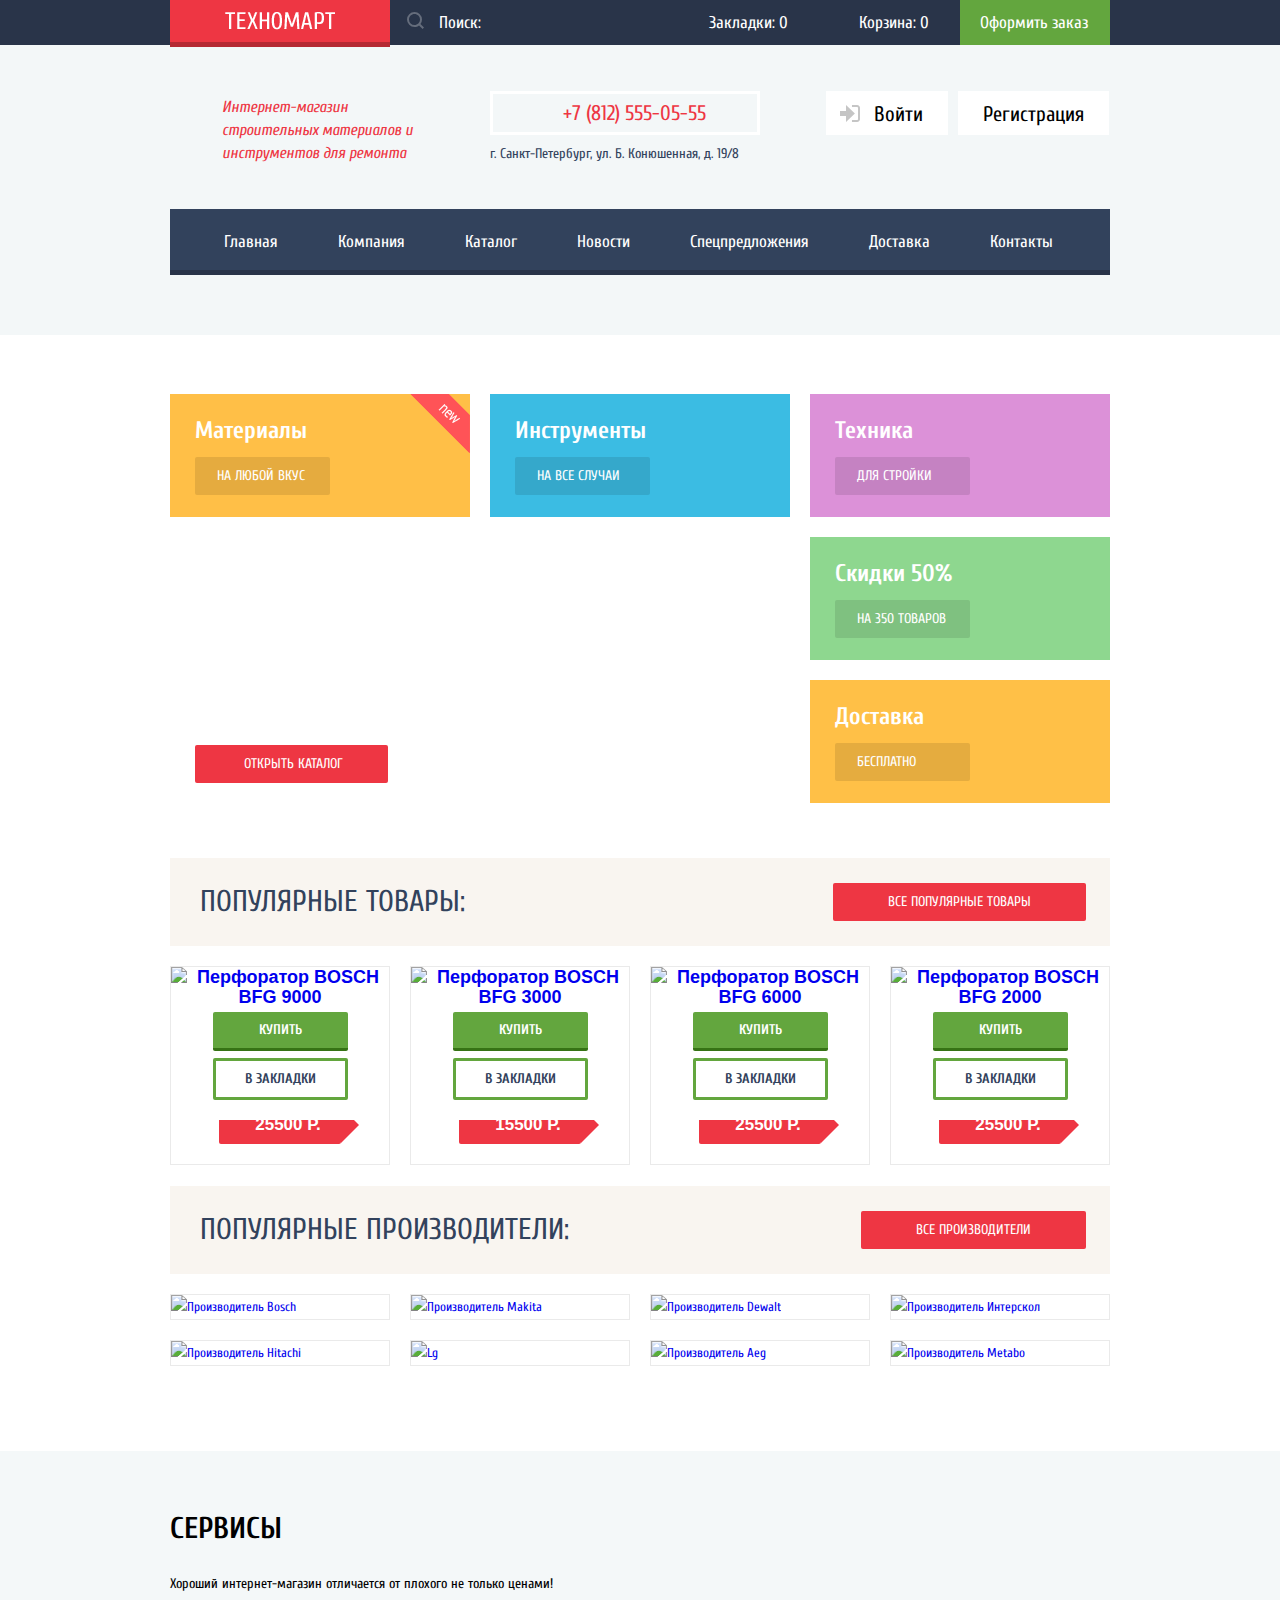
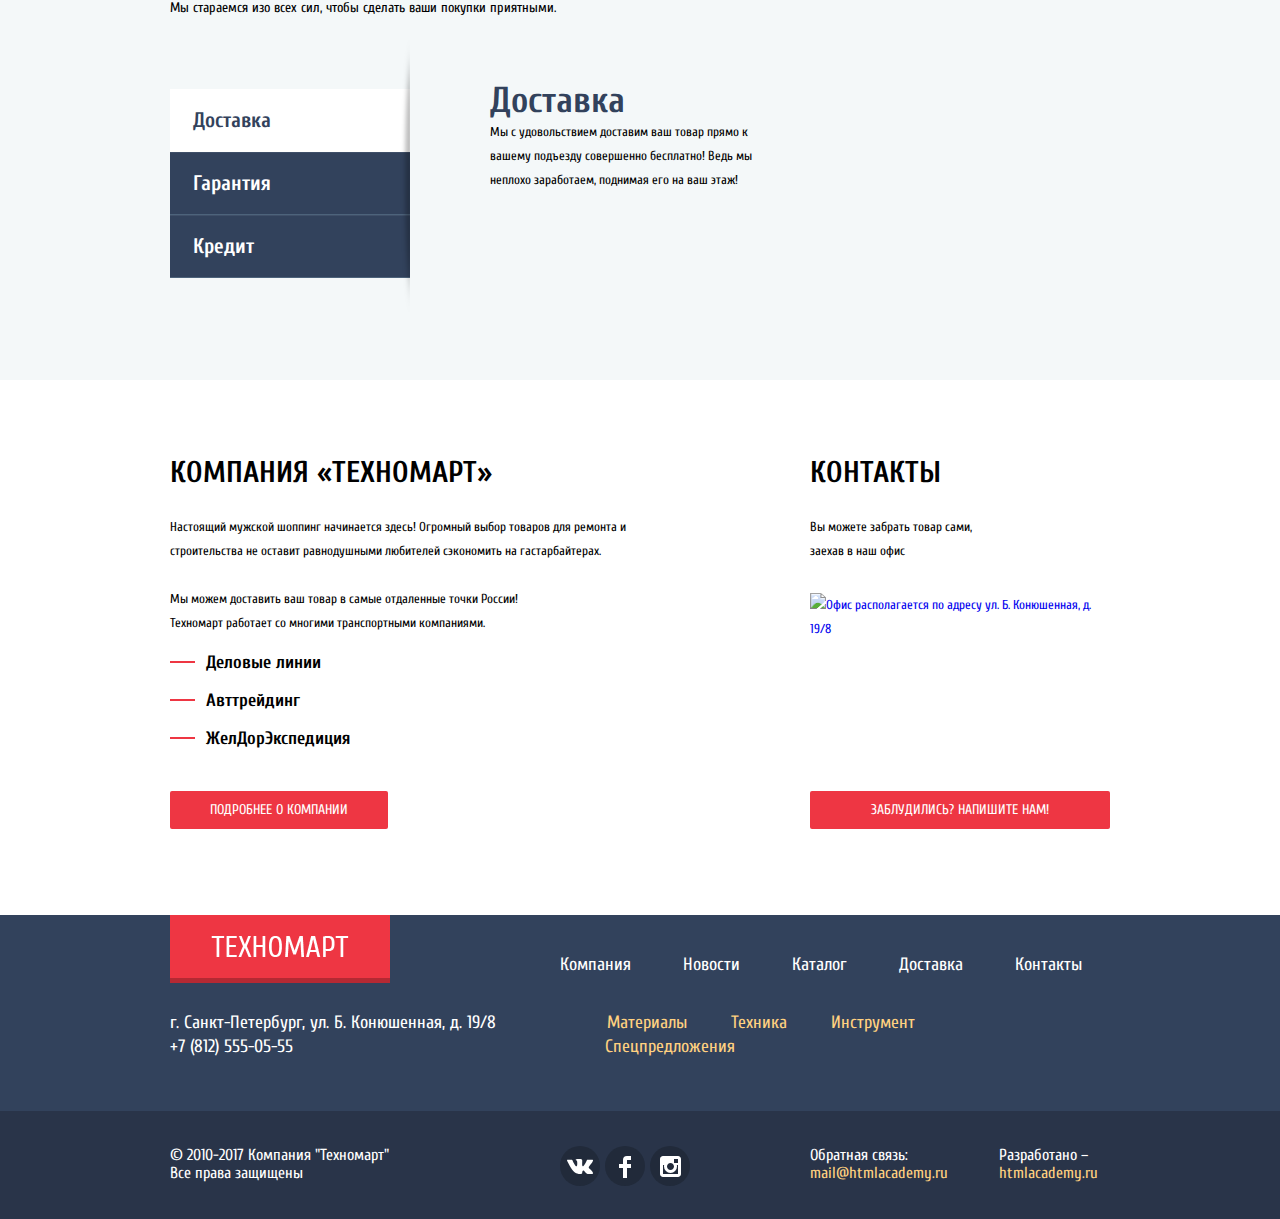
==== commit dea9f48f: "Стилизация главной страницы" ====
--- a/index.html
+++ b/index.html
@@ -15,6 +15,9 @@
           <form class="main-header-search" method="get" action="echo.htmlacademy.ru">
             <input class="search-field" type="search" name="search" placeholder="Поиск:">
             <label class="search-label"><span class="visually-hidden">Поиск товара</span></label>
+            <svg class="search-icon" xmlns="http://www.w3.org/2000/svg" width="17" height="17" viewBox="0 0 17 17">
+              <path fill="#ffffff" d="M17 15.586l-3.542-3.542A7.465 7.465 0 0 0 15 7.5 7.5 7.5 0 1 0 7.5 15c1.71 0 3.282-.579 4.544-1.542L15.586 17 17 15.586zM2 7.5C2 4.467 4.467 2 7.5 2 10.532 2 13 4.467 13 7.5c0 3.032-2.468 5.5-5.5 5.5A5.506 5.506 0 0 1 2 7.5z"/>
+            </svg>
           </form>
           <a class="main-header-bookmarks" href="#">Закладки: 0</a>
           <a class="main-header-cart" href="#">Корзина: 0</a>
@@ -32,7 +35,11 @@
             <p class="header-contacts-text">г. Санкт-Петербург, ул. Б. Конюшенная, д. 19/8</p>
           </div>
           <ul class="user-block index-user-block">
-            <li><a class="user-block-btn auth" href="#">Войти</a></li>
+            <li><a class="user-block-btn auth" href="#">
+              <svg class="auth-icon" xmlns="http://www.w3.org/2000/svg" width="20" height="17" viewBox="0 0 20 17">
+                <path fill="#c5c5c5" d="M14.875 8.5L6 0v6H0v5h6v6z"/><path fill="#c5c5c5" d="M16.986 15.01h-5.027V17h5.027c2.178 0 3.004-1.81 3.029-3.026V3.028C19.99 1.811 19.164 0 16.986 0h-5.027v1.99h5.027c.839 0 .992.681 1.01 1.057v10.904c-.017.376-.171 1.059-1.01 1.059z"/>
+              </svg>
+              Войти</a></li>
             <li><a class="user-block-btn registration">Регистрация</a></li>
           </ul>
         </div>
@@ -52,40 +59,38 @@
     <main>
       <div class="container">
         <section class="features">
-          <div class="features-flex-left">
-            <div class="features-item materials">
-              <h3 class="features-item-title">Материалы</h3>
-              <a href="#" class="btn features-item-btn">На любой вкус</a>
-            </div>
-            <div class="features-item instruments">
-              <h3 class="features-item-title">Инструменты</h3>
-              <a href="#" class="btn features-item-btn">На все случаи</a>
-            </div>
-            <div class="features-slider">
-              <!-- Закомментировал один слайд, чтоб не рушить сетку -->
-              <input type="radio" name="slider-element" id="first-features-slider">
-              <!-- <input type="radio" name="slider-element" id="second-features-slider"> -->
-              <div class="slider-item">
-                <b class="slider-title">Перфораторы</b>
-                <p>Настоящие мужские игрушки</p>
-                <a class="btn slider-item-btn" href="#">Открыть каталог</a>
-              </div>
-              <!-- <div class="slider-item">
-                <b class="slider-title">Дрели</b>
-                <p>Соседям на радость!</p>
-                <a class="btn slider-item-btn" href="#">Открыть каталог</a>
-              </div> -->
-              <div class="features-slider-controls">
-                <label for="first-features-slider"></label>
-                <!-- <label for="second-features-slider"></label> -->
-              </div>
-            </div>
-          </div>
-          <div class="features-flex-right">
-            <div class="features-item technics">
-              <h3 class="features-item-title">Техника</h3>
-              <a href="#" class="btn features-item-btn">Для стройки</a>
-            </div>
+          <div class="features-item materials">
+            <h3 class="features-item-title">Материалы</h3>
+            <a href="#" class="btn features-item-btn">На любой вкус</a>
+          </div>
+          <div class="features-item instruments">
+            <h3 class="features-item-title">Инструменты</h3>
+            <a href="#" class="btn features-item-btn">На все случаи</a>
+          </div>
+          <div class="features-item technics">
+            <h3 class="features-item-title">Техника</h3>
+            <a href="#" class="btn features-item-btn">Для стройки</a>
+          </div>
+          <div class="features-slider">
+            <!-- Закомментировал один слайд, чтоб не рушить сетку -->
+            <input type="radio" name="slider-element" id="first-features-slider">
+            <input type="radio" name="slider-element" id="second-features-slider">
+            <div class="slider-item">
+              <b class="slider-title">Перфораторы</b>
+              <p>Настоящие мужские игрушки</p>
+              <a class="btn slider-item-btn" href="#">Открыть каталог</a>
+            </div>
+            <!-- <div class="slider-item">
+              <b class="slider-title">Дрели</b>
+              <p>Соседям на радость!</p>
+              <a class="btn slider-item-btn" href="#">Открыть каталог</a>
+            </div> -->
+            <div class="features-slider-controls">
+              <label for="first-features-slider"></label>
+              <label for="second-features-slider"></label>
+            </div>
+          </div>
+          <div class="features-flex-container">
             <div class="features-item discounts">
               <h3 class="features-item-title">Скидки 50%</h3>
               <a href="#" class="btn features-item-btn">На 350 товаров</a>
@@ -96,7 +101,7 @@
             </div>
           </div>
         </section>
-        <section class="popular">
+        <section class="popular popular-goods">
           <div class="popular-header">
             <h2 class="popular-title">Популярные товары:</h2>
             <a class="btn popular-btn" href="#">Все популярные товары</a>
@@ -156,35 +161,35 @@
           <div class="manufacturers">
             <ul class="manufacturers-list">
               <li class="manufacturers-list-item">
-                <a href="#"><img src="img/bosch.png" width="220" height="145"
+                <a class="manufacturers-list-item-logo" href="#"><img src="img/bosch.png" width="220" height="145"
                 alt="Производитель Bosch"></a>
               </li>
               <li class="manufacturers-list-item">
-                <a href="#"><img src="img/makita.png" width="220" height="145"
+                <a class="manufacturers-list-item-logo" href="#"><img src="img/makita.png" width="220" height="145"
                 alt="Производитель Makita"></a>
               </li>
               <li class="manufacturers-list-item">
-                <a href="#"><img src="img/dewalt.png" width="220" height="145"
+                <a class="manufacturers-list-item-logo" href="#"><img src="img/dewalt.png" width="220" height="145"
                 alt="Производитель Dewalt"></a>
               </li>
               <li class="manufacturers-list-item">
-                <a href="#"><img src="img/interskol.png" width="220" height="145"
+                <a class="manufacturers-list-item-logo" href="#"><img src="img/interskol.png" width="220" height="145"
                 alt="Производитель Интерскол"></a>
               </li>
               <li class="manufacturers-list-item">
-                <a href="#"><img src="img/hitachi.png" width="220" height="145"
+                <a class="manufacturers-list-item-logo" href="#"><img src="img/hitachi.png" width="220" height="145"
                 alt="Производитель Hitachi"></a>
               </li>
               <li class="manufacturers-list-item">
-                <a href="#"><img src="img/lg.png" width="220" height="145"
+                <a class="manufacturers-list-item-logo" href="#"><img src="img/lg.png" width="220" height="145"
                 alt="Lg"></a>
               </li>
               <li class="manufacturers-list-item">
-                <a href="#"><img src="img/aeg.png" width="220" height="145"
+                <a class="manufacturers-list-item-logo" href="#"><img src="img/aeg.png" width="220" height="145"
                 alt="Производитель Aeg"></a>
               </li>
               <li class="manufacturers-list-item">
-                <a href="#"><img src="img/metabo.png" width="220" height="145"
+                <a class="manufacturers-list-item-logo" href="#"><img src="img/metabo.png" width="220" height="145"
                 alt="Производитель Metabo"></a>
               </li>
             </ul>
@@ -197,32 +202,34 @@
           <p class="slogan">Хороший интернет-магазин отличается от плохого не только ценами!
           Мы стараемся изо всех сил, чтобы сделать ваши покупки приятными.</p>
           <div class="services-slider">
-            <input type="radio" name="service" id="first-services-slider">
-            <input type="radio" name="service" id="second-services-slider">
-            <input type="radio" name="service" id="third-services-slider">
+            <input type="radio" name="service" id="first-services-slider" class="delivery-radio" checked>
+            <input type="radio" name="service" id="second-services-slider" class="guarantee-radio">
+            <input type="radio" name="service" id="third-services-slider" class="credit-radio">
             <div class="services-slider-controls">
-              <label class="services-control-title active" for="first-services-slider">Доставка</label>
-              <label class="services-control-title" for="second-services-slider">Гарантия</label>
-              <label class="services-control-title"for="third-services-slider">Кредит</label>
-            </div>
-            <div class="services-slider-item delivery-item">
-              <b class="services-slider-title">Доставка</b>
-              <p>Мы с удовольствием доставим ваш товар прямо
-              к вашему подъезду совершенно бесплатно!
-              Ведь мы неплохо заработаем,
-              поднимая его на ваш этаж!</p>
-            </div>
-            <div class="services-slider-item guarantee-item">
-              <b class="services-slider-title">Гарантия</b>
-              <p>Если купленный у нас товар поломается или заискрит,
-              а также в случае пожара, спровоцированного его возгоранием,
-              вы всегда можете быть уверены в нашей гарантии. Мы обменяем
-              сгоревший товар на новый. Дом уж восстановите как-нибудь сами.</p>
-            </div>
-            <div class="services-slider-item credit-item">
-              <b class="services-slider-title">Кредит</b>
-              <p>Залезть в долговую яму стало проще!
-              Кредитные консультанты придут вам на помощь.</p>
+              <label class="services-control-title delivery-control active" for="first-services-slider">Доставка</label>
+              <label class="services-control-title guarantee-control" for="second-services-slider">Гарантия</label>
+              <label class="services-control-title credit-control" for="third-services-slider">Кредит</label>
+            </div>
+            <div class="services-slider-wrapper">
+              <div class="services-slider-item delivery-item">
+                <b class="services-slider-title">Доставка</b>
+                <p>Мы с удовольствием доставим ваш товар прямо
+                к вашему подъезду совершенно бесплатно!
+                Ведь мы неплохо заработаем,
+                поднимая его на ваш этаж!</p>
+              </div>
+              <div class="services-slider-item guarantee-item">
+                <b class="services-slider-title">Гарантия</b>
+                <p>Если купленный у нас товар поломается или заискрит,
+                а также в случае пожара, спровоцированного его возгоранием,
+                вы всегда можете быть уверены в нашей гарантии. Мы обменяем
+                сгоревший товар на новый. Дом уж восстановите как-нибудь сами.</p>
+              </div>
+              <div class="services-slider-item credit-item">
+                <b class="services-slider-title">Кредит</b>
+                <p>Залезть в долговую яму стало проще!
+                Кредитные консультанты придут вам на помощь.</p>
+              </div>
             </div>
           </div>
         </div>
@@ -285,9 +292,21 @@
           Все права защищены</p>
           <div class="footer-social">
             <ul class="social-list">
-              <li><a class="social-btn social-btn-vk" href="#"><span class="visually-hidden">Мы вконтакте</span></a></li>
-              <li><a class="social-btn social-btn-fb" href="#"><span class="visually-hidden">Мы в фейсбук</span></a></li>
-              <li><a class="social-btn social-btn-inst" href="#"><span class="visually-hidden">Мы в инстаграм</span></a></li>
+              <li><a class="social-btn social-btn-vk" href="#">
+                <svg class="vk-icon" xmlns="http://www.w3.org/2000/svg" width="26" height="15" viewBox="0 0 26 15">
+                  <path fill="#FFF" d="M16.138 11.51c.956-.309 2.18 2.04 3.483 2.939.978.681 1.727.534 1.727.534l3.473-.05s1.815-.112.957-1.554c-.071-.12-.503-1.069-2.585-3.022-2.177-2.043-1.882-1.712.739-5.244 1.597-2.153 2.236-3.468 2.036-4.028-.192-.539-1.365-.399-1.365-.399L20.69.713c-.381.001-.704.119-.851.515-.003.004-.621 1.666-1.445 3.079-1.741 2.989-2.436 3.148-2.724 2.961-.661-.433-.494-1.737-.494-2.664 0-2.897.432-4.105-.846-4.417-.427-.104-.739-.172-1.828-.182-1.392-.021-2.574 0-3.244.329-.445.223-.786.712-.579.74.26.035.843.16 1.155.586.401.552.389 1.789.389 1.789s.229 3.411-.54 3.834c-.528.29-1.25-.302-2.803-3.016-.793-1.388-1.392-2.922-1.392-2.922s-.116-.285-.326-.441c-.25-.185-.6-.244-.6-.244L.848.684S.29.7.085.946c-.182.218-.015.668-.015.668s2.909 6.881 6.203 10.347c3.02 3.182 6.452 2.971 6.452 2.971h1.555s.469-.054.709-.312c.224-.24.214-.691.214-.691s-.031-2.109.935-2.419z"/>
+                </svg>
+                <span class="visually-hidden">Мы вконтакте</span></a></li>
+              <li><a class="social-btn social-btn-fb" href="#">
+                <svg class="fb-icon" xmlns="http://www.w3.org/2000/svg" width="12" height="22" viewBox="0 0 12 22">
+                  <path fill="#FFF" d="M12 4V0H8a4 4 0 0 0-4 4v4H0v4h4v10h4V12h4V8H8V4h4z"/>
+                </svg>
+                <span class="visually-hidden">Мы в фейсбук</span></a></li>
+              <li><a class="social-btn social-btn-inst" href="#">
+                <svg class="insta-icon" xmlns="http://www.w3.org/2000/svg" width="21" height="21" viewBox="0 0 21 21">
+                  <path fill="#FFF" d="M18 0H3C1.35 0 0 1.35 0 3v15c0 1.65 1.35 3 3 3h15c1.65 0 3-1.35 3-3V3c0-1.65-1.35-3-3-3zm-7.5 7c1.93 0 3.5 1.57 3.5 3.5S12.43 14 10.5 14 7 12.43 7 10.5 8.57 7 10.5 7zM18 18H3V9h1.181A6.504 6.504 0 0 0 4 10.5a6.5 6.5 0 1 0 13 0 6.45 6.45 0 0 0-.181-1.5H18v9zm0-11h-4V3h4v4z"/>
+                </svg>
+                <span class="visually-hidden">Мы в инстаграм</span></a></li>
             </ul>
           </div>
           <p class="footer-feedback feedback-email">
@@ -302,13 +321,23 @@
       </section>
     </footer>
     <form class="popup-form" method="post" action="echo.htmlacademy.ru">
-      <label class="name-field-title" for="user-name">Ваше имя:</label>
-      <input class="name-field" type="text" name="user-name" id="user-name" placeholder="Представьтесь, пожалуйста">
-      <label class="email-field-title" for="user-email">Ваш e-mail:</label>
-      <input class="email-field" type="email" name="user-email" id="user-email" placeholder="Для отправки ответа">
-      <label class="message-area-title" for="message">Текст письма:</label>
-      <textarea class="message-area" name="message" id="message">В свободной форме</textarea>
-      <button class="btn popup-form-btn" type="submit">Отправить</button>
+      <div class="popup-flex-wrapper">
+        <p class="popup-form-item">
+          <label class="name-field-title" for="user-name">Ваше имя:</label>
+          <input class="name-field" type="text" name="user-name" id="user-name" placeholder="Представьтесь, пожалуйста">
+        </p>
+        <p class="popup-form-item">
+          <label class="email-field-title" for="user-email">Ваш e-mail:</label>
+          <input class="email-field" type="email" name="user-email" id="user-email" placeholder="Для отправки ответа">
+        </p>
+        <p class="popup-form-item">
+          <label class="message-area-title" for="message">Текст письма:</label>
+          <textarea class="message-area" name="message" id="message" cols="63" rows="6">В свободной форме</textarea>
+        </p>
+      </div>
+      <div class="popup-bottom">
+        <button class="btn popup-form-btn" type="submit">Отправить</button>
+      </div>
     </form>
     <div class="modal-map">
       <img src="img/full-map.jpg" alt="Офис располагается по адресу ул. Б. Конюшенная, д. 19/8" width="940" height="446">
--- a/css/style.css
+++ b/css/style.css
@@ -3,13 +3,13 @@
 html { box-sizing: border-box; }
 *, *::before, *::after { box-sizing: inherit; }
 
-html,
 body {
   min-width: 960px;
 }
 
 /*Верхняя часть шапки*/
 body {
+  position: relative;
   margin: 0;
   padding: 0;
   font-family: "Cuprum", Arial, sans-serif;
@@ -28,7 +28,7 @@
   height: auto;
 }
 
-/*.visually-hidden:not(:focus):not(:active),
+.visually-hidden:not(:focus):not(:active),
 input[type="checkbox"].visually-hidden,
 input[type="radio"].visually-hidden {
   position: absolute;
@@ -44,10 +44,6 @@
   clip-path: inset(100%);
   clip: rect(0 0 0 0);
   overflow: hidden;
-}*/
-
-ul {
-  list-style: none;
 }
 
 .btn {
@@ -58,15 +54,10 @@
 }
 
 .main-header {
-  /*min-height: 320px;*/
-  padding-bottom: 59px;
+  padding-bottom: 60px;
   margin-bottom: 59px;
   background-color: #f3f7f8;
 
-}
-
-.main-header-top {
-  margin-bottom: 46px;
 }
 
 .container {
@@ -83,7 +74,6 @@
   display: block;
   width: 220px;
   height: 42px;
-  /*margin-right: 10px;*/
 }
 
 .logo img {
@@ -110,13 +100,32 @@
 }
 
 .main-header-search {
+  position: relative;
   width: 270px;
 }
 
-.main-header-search input {
+.search-field {
+  width: 100%;
+  padding-left: 49px;
+  padding-top: 14px;
+  padding-bottom: 13px;
   font: inherit;
   color: #ffffff;
   background-color: #293449;
+  border: none;
+  outline: none;
+}
+
+.search-icon {
+  position: absolute;
+  left: 17px;
+  top: 12px;
+  width: 17px;
+  height: 17px;
+}
+
+.search-icon path {
+  fill: #656d7c;
 }
 
 .main-header-search ::-webkit-input-placeholder {
@@ -135,28 +144,98 @@
   color: #ffffff;
 }
 
-.main-header-top a {
-  color: #ffffff;
-}
-
-.main-header-order {
-  background-color: #63a63e;
+.search-field:hover {
+  background-color: #212a3a;
+}
+
+.search-field:hover ~ .search-icon path {
+  fill: #fff;
+}
+
+.search-field:focus ~ .search-icon path {
+  fill: #ee3643;
+}
+
+.search-field:hover ~ path {
+  fill: #ee3643;
+}
+
+.search-field:focus {
+  color: #000000;
+  background-color: #ffffff ;
 }
 
 .main-header-bookmarks,
 .main-header-cart,
 .main-header-order {
+  position: relative;
   width: 150px;
-}
-
-.search-field:hover {
-  background-color: #212a3a;
-}
-
-.search-field:focus {
-  color: #000000;
-  background-color: #ffffff ;
-}
+  padding-top: 14px;
+  padding-bottom: 13px;
+  padding-left: 20px;
+  padding-right: 22px;
+  color: #ffffff;
+}
+
+.main-header-bookmarks,
+.main-header-cart {
+  padding-left: 49px;
+}
+
+.main-header-bookmarks::before {
+  position: absolute;
+  content: "";
+  left: 16px;
+  top: 12px;
+  height: 17px;
+  width: 15px;
+  background-image: url("../img/icon-bookmark.svg");
+  background-position: 0 0;
+  background-repeat: no-repeat;
+  opacity: 0.3;
+}
+
+.main-header-bookmarks:hover::before,
+.main-header-bookmarks:focus::before {
+  opacity: 1;
+}
+
+.main-header-bookmarks:active::before {
+  opacity: 0.5;
+}
+
+.main-header-cart::before {
+  position: absolute;
+  content: "";
+  left: 18px;
+  top: 12px;
+  height: 17px;
+  width: 15px;
+  background-image: url("../img/icon-cart.svg");
+  background-position: 0 0;
+  background-repeat: no-repeat;
+  opacity: 0.3;
+}
+
+.main-header-cart:hover::before,
+.main-header-cart:focus::before {
+  opacity: 1;
+}
+
+.main-header-cart:active::before {
+  opacity: 0.5;
+}
+
+.main-header-order {
+  background-color: #63a63e;
+}
+
+/*.search-field:focus .main-header-search ::-webkit-input-placeholder,
+.search-field:focus .main-header-search :-moz-placeholder,
+.search-field:focus .main-header-search ::-moz-placeholder,
+.search-field:focus .main-header-search :-ms-input-placeholder {
+  color: #000;
+}*/
 
 .main-header-bookmarks:hover,
 .main-header-bookmarks:focus,
@@ -184,20 +263,26 @@
 /*Средняя часть шапки*/
 .main-header-top + .container {
   display: flex;
-  flex-direction: column;
+  flex-wrap: wrap;
 }
 
 .main-header-middle {
   display: flex;
   justify-content: space-between;
-  margin-bottom: 39px;
+  width: 940px;
+  padding-top: 46px;
+  padding-bottom: 43px;
 }
 
 .main-header-title {
   margin: 0;
   width: 300px;
+  padding-top: 5px;
+  padding-left: 52px;
+  padding-right: 50px;
   font-size: 16px;
   line-height: 23px;
+  font-weight: normal;
   font-style: italic;
   color: #ee3643;
 }
@@ -210,11 +295,34 @@
 }
 
 .header-contacts-link {
-  display: block;
+  position: relative;
+  display: block;
+  width: 270px;
+  margin-bottom: 7px;
+  padding-top: 10px;
+  padding-bottom: 10px;
+  padding-left: 70px;
+  padding-right: 48px;
   font-size: 21px;
   line-height: 18px;
   color: #ee3643;
   border: 3px solid #ffffff;
+}
+
+.header-contacts-link::before {
+  position: absolute;
+  top: 10px;
+  left: 13px;
+  content: "";
+  width: 19px;
+  height: 19px;
+  background-image: url("../img/icon-phone.svg");
+  background-position: 0 0;
+  background-repeat: no-repeat;
+}
+
+.header-contacts-text {
+  margin: 0;
 }
 
 .user-block {
@@ -226,13 +334,16 @@
 
 .index-user-block {
   display: flex;
-  justify-content: space-between;
-  padding-left: 20px;
+  flex-wrap: wrap;
+  padding-left: 16px;
 }
 
 .user-block-btn {
   display: block;
-  padding: 10px 25px;
+  padding-left: 25px;
+  padding-right: 25px;
+  padding-top: 14px;
+  padding-bottom: 12px;
   font-size: 21px;
   line-height: 18px;
   color: #000000;
@@ -240,7 +351,24 @@
 }
 
 .auth {
+  position: relative;
   padding-left: 48px;
+  margin-right: 10px;
+}
+
+.auth-icon {
+  position: absolute;
+  left: 14px;
+  top: 14px;
+}
+
+.user-block-btn:hover path,
+.user-block-btn:focus path {
+  fill: #32425c;
+}
+
+.user-block-btn:active path {
+  fill: #c5c5c5;
 }
 
 .user-block-btn:hover,
@@ -256,31 +384,23 @@
 
 .site-navigation {
   margin: 0;
-  /*padding: 0;*/
-  padding: 0 26px;
+  padding: 0 24px;
   list-style: none;
   display: flex;
   flex-wrap: wrap;
-  justify-content: space-between;
+  width: 940px;
   font-size: 17px;
   line-height: 17px;
   background-color: #32425c;
   border-bottom: 5px solid #293449;
 }
 
-.site-navigation li {
-  flex-grow: 1;
-}
-
 .site-navigation a {
   display: block;
-  /*Временные размеры, чтобы просто посмотреть,
-  как будут располагаться. Пока не понимаю,
-  как мерить размеры между элементами списка.*/
-  padding-top: 21px;
-  padding-bottom: 17px;
-  padding-left: 26px;
-  padding-right: 26px;
+  padding-top: 24px;
+  padding-bottom: 20px;
+  padding-left: 30px;
+  padding-right: 30px;
   color: #ffffff;
 }
 
@@ -298,42 +418,52 @@
 /*Стили для раздела с услугами и товарами*/
 .features {
   display: flex;
-  justify-content: space-between;
-  margin-bottom: 53px;
-}
-
-.features-flex-left {
-  display: flex;
-  justify-content: space-between;
   flex-wrap: wrap;
-  width: 620px;
-}
-
-.features-slider {
-  flex-grow: 1;
-  flex-shrink: 0;
-}
-
-.features-flex-right {
+  margin-left: -10px;
+  margin-right: -10px;
+  margin-bottom: 33px;
+}
+
+.features-item {
+  position: relative;
+  width: 300px;
+  padding-left: 25px;
+  padding-right: 140px;
+  padding-top: 22px;
+  padding-bottom: 22px;
+  margin-left: 10px;
+  margin-right: 10px;
+  margin-bottom: 20px;
+}
+
+.discounts,
+.delivery {
+  margin-left: 0;
+  margin-right: 0;
+}
+
+.features-flex-container {
   display: flex;
   flex-direction: column;
-  justify-content: space-between;
+  margin-left: 10px;
+  margin-right: 10px;
   width: 300px;
 }
 
-.features-item {
-  /*Временный размер*/
-  min-height: 123px;
-
-}
-
 .features .features-item-title {
+  margin: 0;
+  margin-bottom: 11px;
   font-size: 24px;
   line-height: 30px;
   color: #ffffff;
 }
 
 .features-item-btn {
+  display: block;
+  padding-left: 22px;
+  padding-right: 22px;
+  padding-top: 10px;
+  padding-bottom: 10px;
   color: #ffffff;
   border-radius: 2px;
   background-color: rgba(0, 0, 0, 0.1);
@@ -353,32 +483,114 @@
   background-color: #ffbf47;
 }
 
+.materials::before {
+  width: 60px;
+  height: 59px;
+  position: absolute;
+  top: 0px;
+  right: 0px;
+  content: "";
+  background-image: url("../img/new-item.png");
+  background-position: 0 0;
+  background-repeat: no-repeat;
+}
+
+.materials::after {
+  width: 44px;
+  height: 65px;
+  position: absolute;
+  top: 31px;
+  right: 43px;
+  content: "";
+  background-image: url("../img/icon-1.svg");
+  background-position: 0 0;
+  background-repeat: no-repeat;
+}
+
 .instruments {
   width: 300px;
   background-color: #3bbce3;
 }
 
+.instruments::after {
+  width: 75px;
+  height: 61px;
+  position: absolute;
+  top: 33px;
+  right: 28px;
+  content: "";
+  background-image: url("../img/icon-2.svg");
+  background-position: 0 0;
+  background-repeat: no-repeat;
+}
+
 .technics {
   width: 300px;
   background-color: #dc91d8;
 }
 
+.technics::after {
+  width: 79px;
+  height: 64px;
+  position: absolute;
+  top: 30px;
+  right: 30px;
+  content: "";
+  background-image: url("../img/icon-3.svg");
+  background-position: 0 0;
+  background-repeat: no-repeat;
+}
+
 .discounts {
   width: 300px;
   background-color: #8ed78f;
 }
 
+.discounts::after {
+  width: 59px;
+  height: 72px;
+  position: absolute;
+  top: 26px;
+  right: 45px;
+  content: "";
+  background-image: url("../img/icon-4.svg");
+  background-position: 0 0;
+  background-repeat: no-repeat;
+}
+
 .delivery {
   width: 300px;
   background-color: #ffc047;
 }
 
+.delivery::after {
+  width: 79px;
+  height: 63px;
+  position: absolute;
+  top: 32px;
+  right: 30px;
+  content: "";
+  background-image: url("../img/icon-5.svg");
+  background-position: 0 0;
+  background-repeat: no-repeat;
+}
+
 .features-slider {
-  min-height: 266px;
-  margin-top: 20px;
+  width: 620px;
+  margin-left: 10px;
+  margin-right: 10px;
+  margin-bottom: 20px;
+  padding-top: 24px;
+  padding-bottom: 22px;
+  padding-left: 25px;
+  padding-right: 25px;
   background-image: url("../img/man-1.jpg");
   /*background-image: url("../img/man-2.jpg");*/
   background-repeat: no-repeat;
+}
+
+.features-slider input {
+  display: none;
 }
 
 /*.slider-item:nth-of-type(1) {
@@ -394,20 +606,29 @@
 }*/
 
 .slider-title {
+  display: block;
+  margin-bottom: 9px;
   font-size: 36px;
   line-height: 30px;
-  /*font-weight: bold;*/
   text-transform: uppercase;
   color: #ffffff;
 }
 
 .slider-item p {
+  margin: 0;
+  margin-bottom: 121px;
+  font-family: "PT Sans", Arial, sans-serif;
   font-size: 18px;
   line-height: 24px;
   color: #ffffff;
 }
 
 .slider-item-btn {
+  display: inline-block;
+  padding-top: 10px;
+  padding-bottom: 10px;
+  padding-left: 49px;
+  padding-right: 45px;
   border-radius: 2px;
   background-color: #ee3643;
 }
@@ -425,17 +646,27 @@
 }
 
 /*Стили для раздела с популярными товарами*/
+.popular-goods {
+  margin-bottom: 1px;
+}
+
 .popular-header {
   display: flex;
   justify-content: space-between;
+  align-items: center;
   margin-bottom: 20px;
-  padding: 25px;
+  padding-left: 30px;
+  padding-right: 24px;
+  padding-top: 25px;
+  padding-bottom: 25px;
   background-color: #f9f5f0;
 }
 
 .popular-item-container {
   display: flex;
-  justify-content: space-between;
+  flex-wrap: wrap;
+  margin-left: -10px;
+  margin-right: -10px;
 }
 
 .popular-title {
@@ -449,15 +680,30 @@
 }
 
 .popular-btn {
+  padding-top: 10px;
+  padding-bottom: 10px;
+  padding-left: 55px;
+  padding-right: 55px;
   border-radius: 2px;
   background-color: #ee3643;
 }
 
 .popular-item {
+  position: relative;
   width: 220px;
-  /*Высота временная*/
-  min-height: 318px;
+  margin-left: 10px;
+  margin-right: 10px;
+  margin-bottom: 20px;
+  padding-bottom: 20px;
+  text-align: center;
   border: 1px solid #eaeaea;
+}
+
+.popular-item-image {
+  position: relative;
+  z-index: 2;
+  display: block;
+  margin-bottom: 21px;
 }
 
 .popular-item,
@@ -469,11 +715,20 @@
   color: #000000;
 }
 
+.popular-item-title {
+  display: block;
+  margin-bottom: 10px;
+}
+
 .popular-item-title span {
   text-transform: uppercase;
 }
 
 .old-price {
+  margin: 0;
+  margin-bottom: 10px;
+  padding-left: 45px;
+  padding-right: 45px;
   font-size: 17px;
   line-height: 18px;
   text-transform: uppercase;
@@ -481,6 +736,12 @@
 }
 
 .price-btn {
+  position: relative;
+  display: inline-block;
+  padding-top: 10px;
+  padding-bottom: 10px;
+  padding-left: 36px;
+  padding-right: 20px;
   font-size: 17px;
   line-height: 18px;
   text-transform: uppercase;
@@ -488,17 +749,68 @@
   background-color: #ee3643;
 }
 
+.popular-item-title + .price-btn {
+  margin-top: 28px;
+}
+
+.price-btn::after {
+  position: absolute;
+  right: -36px;
+  top: 1px;
+  content: "";
+  border: 18px solid #fff;
+  border-left-color: #ee3643;
+}
+
+.price-btn:hover,
+.price-btn:focus {
+  background-color: #ca2c37;
+}
+
+.price-btn:hover::after,
+.price-btn:focus::after {
+  border-left-color: #ca2c37;
+}
+
+.price-btn:active,
+.price-btn:active {
+  background-color: #ba2732;
+}
+
+.price-btn:active::after,
+.price-btn:active::after {
+  border-left-color: #ba2732;
+}
+
 .popular-item-action {
-  display: none;
+  position: absolute;
+  top: 25px;
+  left: 12px;
+  z-index: 1;
+  width: 195px;
+  padding-top: 20px;
+  padding-bottom: 20px;
+  padding-left: 30px;
+  padding-right: 30px;
+  background-color: #fff;
+}
+
+.buy-btn,
+.bookmarks-btn {
+  display: block;
+  padding-top: 10px;
+  padding-bottom: 10px;
 }
 
 .buy-btn {
+  margin-bottom: 7px;
   font-family: "Cuprum", Arial, sans-serif;
   font-size: 14px;
   line-height: 16px;
   text-transform: uppercase;
   border-radius: 2px;
   background-color: #63a63e;
+  border-bottom: 3px solid #367315;
 }
 
 .buy-btn:hover,
@@ -508,6 +820,7 @@
 
 .buy-btn:active {
   background-color: #518534;
+  border-bottom: 3px solid #518534;
 }
 
 .bookmarks-btn {
@@ -516,82 +829,80 @@
   line-height: 16px;
   text-transform: uppercase;
   color: #32425c;
+  background-color: #fff;
   border-radius: 2px;
-  box-shadow: 0 0 0 3px #63a63e;
+  border: 3px solid #63a63e;
 
 }
 
 .bookmarks-btn:hover,
 .bookmarks-btn:focus {
-  box-shadow: 0 0 0 3px #32425c;
+  border:3px solid #32425c;
 }
 
 .bookmarks-btn:active {
   opacity: 0.3;
-  box-shadow: 0 0 0 3px #c1c6ce;
+  border: 3px solid #c1c6ce;
 }
 
 .popular-item:hover,
 .popular-item:focus {
   box-shadow: 0 10px 25px rgba(41, 52, 73, 0.5);
+  border: 1px solid #fff;
 }
 
 .popular-item:hover .popular-item-image,
-.popular-item:focus .popular-item-image   {
-  display: none;
+.popular-item:focus .popular-item-image {
+  z-index: 1;
 }
 
 .popular-item:hover .popular-item-action,
-.popular-item:focus .popular-item-action  {
-  display: block;
+.popular-item:focus .popular-item-action {
+  z-index: 2;
 }
 
 /*Стили для раздела с популярными производителями*/
 .manufacturers-list {
   display: flex;
   flex-wrap: wrap;
-  justify-content: space-between;
-  margin: 0;
+  margin: 0;
+  margin-left: -10px;
+  margin-right: -10px;
   padding: 0;
   list-style: none;
 }
 
 .manufacturers-list-item {
-  /*При масштабировании рамки отображаются некорректно (пропадают по
-  какой-либо из сторон. Это нормально?)*/
+  /*При масштабировании рамки отображаются некорректно
+  (пропадают снизу. Это нормально?)*/
+  margin-bottom: 20px;
+  margin-left: 10px;
+  margin-right: 10px;
+}
+
+.manufacturers-list-item-logo {
+  display: block;
+  width: 220px;
   border: 1px solid #eaeaea;
 }
 
-.manufacturers-list-item:nth-of-type(-n+4) {
-  margin-bottom: 20px;
-}
-
-.manufacturers-list-item a {
-  display: block;
-  width: 220px;
-  height: 145px;
-}
-
-.manufacturers-list-item:hover,
-.manufacturers-list-item:focus {
-  /*Поскольку ссылка интерактивный элемент, то стили для фокуса
-  задаются ссылкам. А как тогда при наведении на ссылку менять стили обертки?
-  Пока сделал стили при наведении и фокусе для обертки (что не совсем корректно)*/
+.manufacturers-list-item-logo:hover,
+.manufacturers-list-item-logo:focus {
   box-shadow: 0 10px 25px rgba(41, 52, 73, 0.5);
-  border: none;
-}
-
-.manufacturers-list-item:active img {
+  border: 1px solid #fff;
+}
+
+.manufacturers-list-item-logo:active img {
   opacity: 0.3;
 }
 
-.manufacturers-list-item:active {
+.manufacturers-list-item-logo:active {
   box-shadow: 0 4px 10px rgba(41, 52, 73, 0.5);
-  border: none;
+  border: 1px solid #fff;
 }
 
 .popular-manufacturers {
-  margin-bottom: 85px;
+  margin-bottom: 65px;
 }
 
 /*Стили для блока сервисы*/
@@ -604,7 +915,7 @@
 
 .block-title {
   margin: 0;
-  margin-bottom: 28px;
+  margin-bottom: 25px;
   font-size: 30px;
   line-height: 36px;
   text-transform: uppercase;
@@ -614,19 +925,45 @@
 .slogan {
   width: 400px;
   font-size: 14px;
-  margin-bottom: 70px;
-}
-
-/*Не понял как расположить блоки слайдера*/
+  margin-bottom: 69px;
+}
+
+.services-slider {
+  display: flex;
+}
+
 .services-slider input {
-  /*Временно скрыл*/
   display: none;
 }
 
+.guarantee-item,
+.credit-item {
+  display: none;
+}
+
+
 .services-slider-controls {
+  position: relative;
   display: flex;
   width: 240px;
+  margin-right: 80px;
   flex-direction: column;
+}
+
+.services-slider-controls::after {
+  position: absolute;
+  right: 0;
+  top: -49px;
+  content: "";
+  width: 10px;
+  height: 272px;
+  background-image: url("../img/shadow-line.png");
+  background-repeat: no-repeat;
+  background-position: 0 0;
+}
+
+.services-slider-wrapper {
+  width: 300px;
 }
 
 .services-control-title {
@@ -639,13 +976,117 @@
   font-weight: bold;
   color: #ffffff;
   background-color: #32425c;
+  border-top: 1px solid #405069;
   border-bottom: 1px solid #4d637b;
 }
 
-.services-control-title.active {
+/*.services-control-title.active {
   color: #32425c;
   background-color: #ffffff;
-  pointer-events: none;
+  /*pointer-events: none;*/
+}*/
+
+.services-slider-item {
+  width: 300px;
+}
+
+.services-slider-item p {
+  margin: 0;
+}
+
+.services-slider-title {
+  font-size: 36px;
+  line-height: 24px;
+  color: #32425c;
+}
+
+/*Почему-то для неконтекстного селектора не срабатывает*/
+.delivery-radio:checked ~ .services-slider-wrapper .delivery-item {
+  position: relative;
+  display: block;
+}
+
+.delivery-radio:checked ~ .services-slider-wrapper .delivery-item::after {
+  position: absolute;
+  top: 25px;
+  right: -320px;;
+  content: "";
+  height: 261px;
+  width: 468px;
+  background-image: url("../img/delivery.png");
+  background-repeat: no-repeat;
+  background-position: 0 0;
+}
+
+.delivery-radio:checked ~ .services-slider-controls .delivery-control {
+  color: #32425c;
+  background-color: #ffffff;
+  border-top: 1px solid #ffffff;
+  border-bottom: 1px solid #ffffff;
+}
+
+.delivery-radio:checked ~ .services-slider-wrapper .guarantee-item,
+.delivery-radio:checked ~ .services-slider-wrapper .credit-item {
+  display: none;
+}
+
+.guarantee-radio:checked ~ .services-slider-wrapper .guarantee-item {
+  position: relative;
+  display: block;
+  width: 380px;
+}
+
+.guarantee-radio:checked ~ .services-slider-wrapper .guarantee-item::after {
+  position: absolute;
+  top: 4px;
+  right: -246px;
+  content: "";
+  height: 283px;
+  width: 389px;
+  background-image: url("../img/guarantee.png");
+  background-repeat: no-repeat;
+  background-position: 0 0;
+}
+
+.guarantee-radio:checked ~ .services-slider-controls .guarantee-control {
+  color: #32425c;
+  background-color: #ffffff;
+  border-top: 1px solid #ffffff;
+  border-bottom: 1px solid #ffffff;
+}
+
+.guarantee-radio:checked ~ .services-slider-wrapper .delivery-item,
+.guarantee-radio:checked ~ .services-slider-wrapper .credit-item {
+  display: none;
+}
+
+.credit-radio:checked ~ .services-slider-wrapper .credit-item {
+  position: relative;
+  display: block;
+}
+
+.credit-radio:checked ~ .services-slider-wrapper .credit-item::after {
+  position: absolute;
+  top: 0;
+  right: -330px;;
+  content: "";
+  height: 261px;
+  width: 468px;
+  background-image: url("../img/credit.png");
+  background-repeat: no-repeat;
+  background-position: 0 0;
+}
+
+.credit-radio:checked ~ .services-slider-controls .credit-control {
+  color: #32425c;
+  background-color: #ffffff;
+  border-top: 1px solid #ffffff;
+  border-bottom: 1px solid #ffffff;
+}
+
+.credit-radio:checked ~ .services-slider-wrapper .delivery-item,
+.credit-radio:checked ~ .services-slider-wrapper .guarantee-item {
+  display: none;
 }
 
 .services-control-title:hover,
@@ -659,26 +1100,6 @@
   background-color: #ffffff;
 }
 
-.services-slider-item {
-  width: 300px;
-}
-
-.services-slider-item p {
-  margin: 0;
-}
-
-.guarantee-item,
-.credit-item {
-  /*Временно скрыл*/
-  display: none;
-}
-
-.services-slider-title {
-  font-size: 36px;
-  line-height: 24px;
-  color: #32425c;
-}
-
 /*Стили для блока с информацией о компании*/
 .about {
   display: flex;
@@ -686,18 +1107,18 @@
 }
 
 .about-description {
-  width: 560px;
+  width: 540px;
 }
 
 .about-description .block-title {
-  margin-bottom: 25px;
+  margin-bottom: 24px;
 }
 
 .about-description p:nth-of-type(1),
 .about-description p:nth-of-type(2) {
   margin: 0;
   padding: 0;
-  margin-bottom: 28px;
+  margin-bottom: 24px;
 }
 
 .about-description p:nth-of-type(1) {
@@ -706,6 +1127,7 @@
 
 .about-description p:nth-of-type(2) {
   width: 400px;
+  margin-bottom: 18px;
 }
 
 .list {
@@ -715,18 +1137,35 @@
 }
 
 .list-item {
-  margin-bottom: 28px;
+  position: relative;
+  margin-bottom: 18px;
   padding-left: 36px;
   font-size: 18px;
   line-height: 20px;
   font-weight: bold;
 }
 
-.list-item:last-child {
-  margin-bottom: 38px;
+
+.list-item::before {
+  position: absolute;
+  content: "";
+  left: 0;
+  top: 8px;
+  width: 25px;
+  height: 2px;
+  background-color: #ee3643;
+}
+
+.list-item:last-of-type {
+  margin-bottom: 42px;
 }
 
 .about-btn {
+  display: inline-block;
+  padding-top: 10px;
+  padding-bottom: 10px;
+  padding-left: 40px;
+  padding-right: 40px;
   border-radius: 2px;
   background-color: #ee3643;
 }
@@ -735,10 +1174,14 @@
   width: 300px;
 }
 
+.about-contacts .block-title {
+  margin-bottom: 24px;
+}
+
 .about-contacts p {
   margin: 0;
   width: 180px;
-  margin-bottom: 33px;
+  margin-bottom: 30px;
 }
 
 .about-contacts a:nth-of-type(1) {
@@ -749,6 +1192,12 @@
 }
 
 .about-contacts-btn {
+  display: block;
+  text-align: center;
+  padding-top: 10px;
+  padding-bottom: 10px;
+  padding-left: 40px;
+  padding-right: 40px;
   border-radius: 2px;
   background-color: #ee3643;
 }
@@ -792,25 +1241,24 @@
   display: block;
   width: 220px;
   height: 63px;
-  margin-bottom: 34px;
+  margin-bottom: 33px;
 }
 
 .footer-navigation {
   display: flex;
   flex-direction: column;
   width: 550px;
-  padding-top: 42px;
+  padding-top: 38px;
 }
 
 .footer-navigation-top,
 .footer-navigation-bottom {
   margin: 0;
-  margin-bottom: 42px;
+  margin-bottom: 34px;
   padding: 0;
   list-style: none;
   display: flex;
   flex-wrap: wrap;
-  justify-content: space-between;
   font-size: 18px;
   line-height: 24px;
 }
@@ -822,6 +1270,15 @@
 
 .footer-navigation-top a {
   color: #ffffff;
+}
+
+.footer-navigation-top li {
+  padding-left: 26px;
+  padding-right: 26px;
+}
+
+.footer-navigation-top li:first-of-type {
+  padding-left: 0;
 }
 
 .footer-navigation-top a:hover,
@@ -831,6 +1288,15 @@
 
 .footer-navigation-bottom a {
   color: #ffd180;
+}
+
+.footer-navigation-bottom li {
+  padding-left: 22px;
+  padding-right: 22px;
+}
+
+.footer-navigation-bottom li:first-of-type {
+  padding-left: 24px;
 }
 
 .footer-navigation-bottom a:hover,
@@ -847,7 +1313,7 @@
 /*Стили для нижней части шапки*/
 .footer-bottom {
   background-color: #293449;
-  padding-top: 38px;
+  padding-top: 35px;
   padding-bottom: 33px;
 }
 
@@ -865,33 +1331,54 @@
 }
 
 .footer-social {
-  width: 150px;
-  margin-right: 100px;
+  width: 130px;
+  margin-right: 120px;
 }
 
 .social-list {
   display: flex;
+  flex-wrap: wrap;
   margin: 0;
   padding: 0;
   list-style: none;
-  display: flex;
+}
+
+.social-list li {
+  margin-right: 5px;
+}
+
+.social-list li:last-of-type {
+  margin-right: 0;
 }
 
 .social-btn {
-  display: block;
-  /*font-size: 16px;*/
+  position: relative;
+  display: block;
+  font-size: 16px;
   width: 40px;
   height: 40px;
-  margin-right: 5px;
   border-radius: 50%;
-  font-size: 0;
   line-height: 18px;
   color: #ffffff;
   background-color: #212a3a;
 }
 
-.social-btn-inst {
-  margin: 0;
+.vk-icon {
+  position: absolute;
+  left: 7px;
+  top: 13px;
+}
+
+.fb-icon {
+  position: absolute;
+  top: 10px;
+  left: 14px;
+}
+
+.insta-icon {
+  position: absolute;
+  top: 10px;
+  left: 10px;
 }
 
 .social-btn:hover,
@@ -932,16 +1419,78 @@
 
 /*Стили для попап формы*/
 .popup-form {
+  display: none;
+  position: absolute;
+  z-index: 4;
+  bottom: 204px;
+  left: 50%;
+  margin-left: -310px;
+  width: 620px;
+  padding-top: 47px;
   font-size: 18px;
   line-height: 18px;
+  background-color: #fff;
   border-top: 7px solid #ee3643;
   box-shadow: 0 20px 40px rgba(0, 0, 0, 0.75);
+}
+
+.popup-form::before,
+.popup-form::after {
+  position: absolute;
+  right: 6px;
+  top: 16px;
+  content: "";
+  width: 27px;
+  height: 5px;
+  background-color: #ee3643;
+}
+
+.popup-form::after {
+  transform: rotate(-45deg);
+}
+
+.popup-form::before {
+  transform: rotate(45deg);
+}
+
+.popup-flex-wrapper {
+  display: flex;
+  flex-wrap: wrap;
+  padding-left: 80px;
+  padding-right: 80px;
+}
+
+.popup-form-item {
+  margin: 0;
+  width: 220px;
+  margin-bottom: 21px;
+}
+
+.popup-form-item:first-of-type {
+  margin-right: 20px;
+}
+
+.popup-form-item:last-of-type {
+  flex-grow: 1;
+  margin-bottom: 37px;
+}
+
+.name-field-title,
+.email-field-title,
+.message-area-title {
+  display: block;
+  margin-bottom: 8px;
 }
 
 .name-field,
 .email-field,
 .message-area {
-  /*font-family: "PT Sans", Arial, sans-serif;*/
+  box-sizing: border-box;
+  width: 100%;
+  padding-top: 8px;
+  padding-bottom: 8px;
+  padding-left: 14px;
+  padding-right: 14px;
   outline: none;
   border: 2px solid #dee3e4;
   border-radius: 2px;
@@ -982,7 +1531,26 @@
   color: #a9a9a9;
 }
 
+.popup-bottom-wrapper {
+  padding-left: 80px;
+  padding-right: 80px;
+}
+
+.popup-bottom {
+  padding-top: 37px;
+  padding-bottom: 37px;
+  padding-left: 80px;
+  padding-right: 80px;
+  background-color: #f4f4f4;
+}
+
 .popup-form-btn {
+  display: block;
+  width: 100%;
+  padding-top: 10px;
+  padding-bottom: 10px;
+  font-family: "Cuprum", Arial, sans-serif;
+  text-align: center;
   border: none;
   border-radius: 2px;
   background-color: #ee3643;
@@ -995,6 +1563,37 @@
 
 .popup-form-btn:active {
   background-color: #ba2732;
+}
+
+.modal-map {
+  display: none;
+  position: absolute;
+  z-index: 4;
+  left: 50%;
+  bottom: 357px;
+  margin-left: -470px;
+  width: 940px;
+  height: 446px;
+  box-shadow: 0 15px 50px rgba(0, 0, 0, 0.5);
+}
+
+.modal-map::before,
+.modal-map::after {
+  position: absolute;
+  right: 6px;
+  top: 16px;
+  content: "";
+  width: 27px;
+  height: 5px;
+  background-color: #ee3643;
+}
+
+.modal-map::after {
+  transform: rotate(-45deg);
+}
+
+.modal-map::before {
+  transform: rotate(45deg);
 }
 
 /*Стили для catalog.html*/
@@ -1331,7 +1930,7 @@
 /*Стили для товаров*/
 .goods-item-container {
   display: flex;
-  justify-content: space-between;
+  /*justify-content: space-between;*/
   flex-wrap: wrap;
   margin-bottom: 52px;
 }
@@ -1349,12 +1948,17 @@
   width: 220px;
   /*Высота временная*/
   min-height: 318px;
+  margin-right: 20px;
   margin-bottom: 20px;
   border: 1px solid #eaeaea;
 }
 
 .goods-item:nth-of-type(n+7) {
   margin-bottom: 0;
+}
+
+.goods-item:nth-of-type(3n+3) {
+  margin-right: 0;
 }
 
 .goods-item-title span {
@@ -1441,8 +2045,6 @@
   background-color: #f2f6f8;
 }
 
-.about-punchers
-
 .about-punchers p {
   font-size: 14px;
   line-height: 24px;
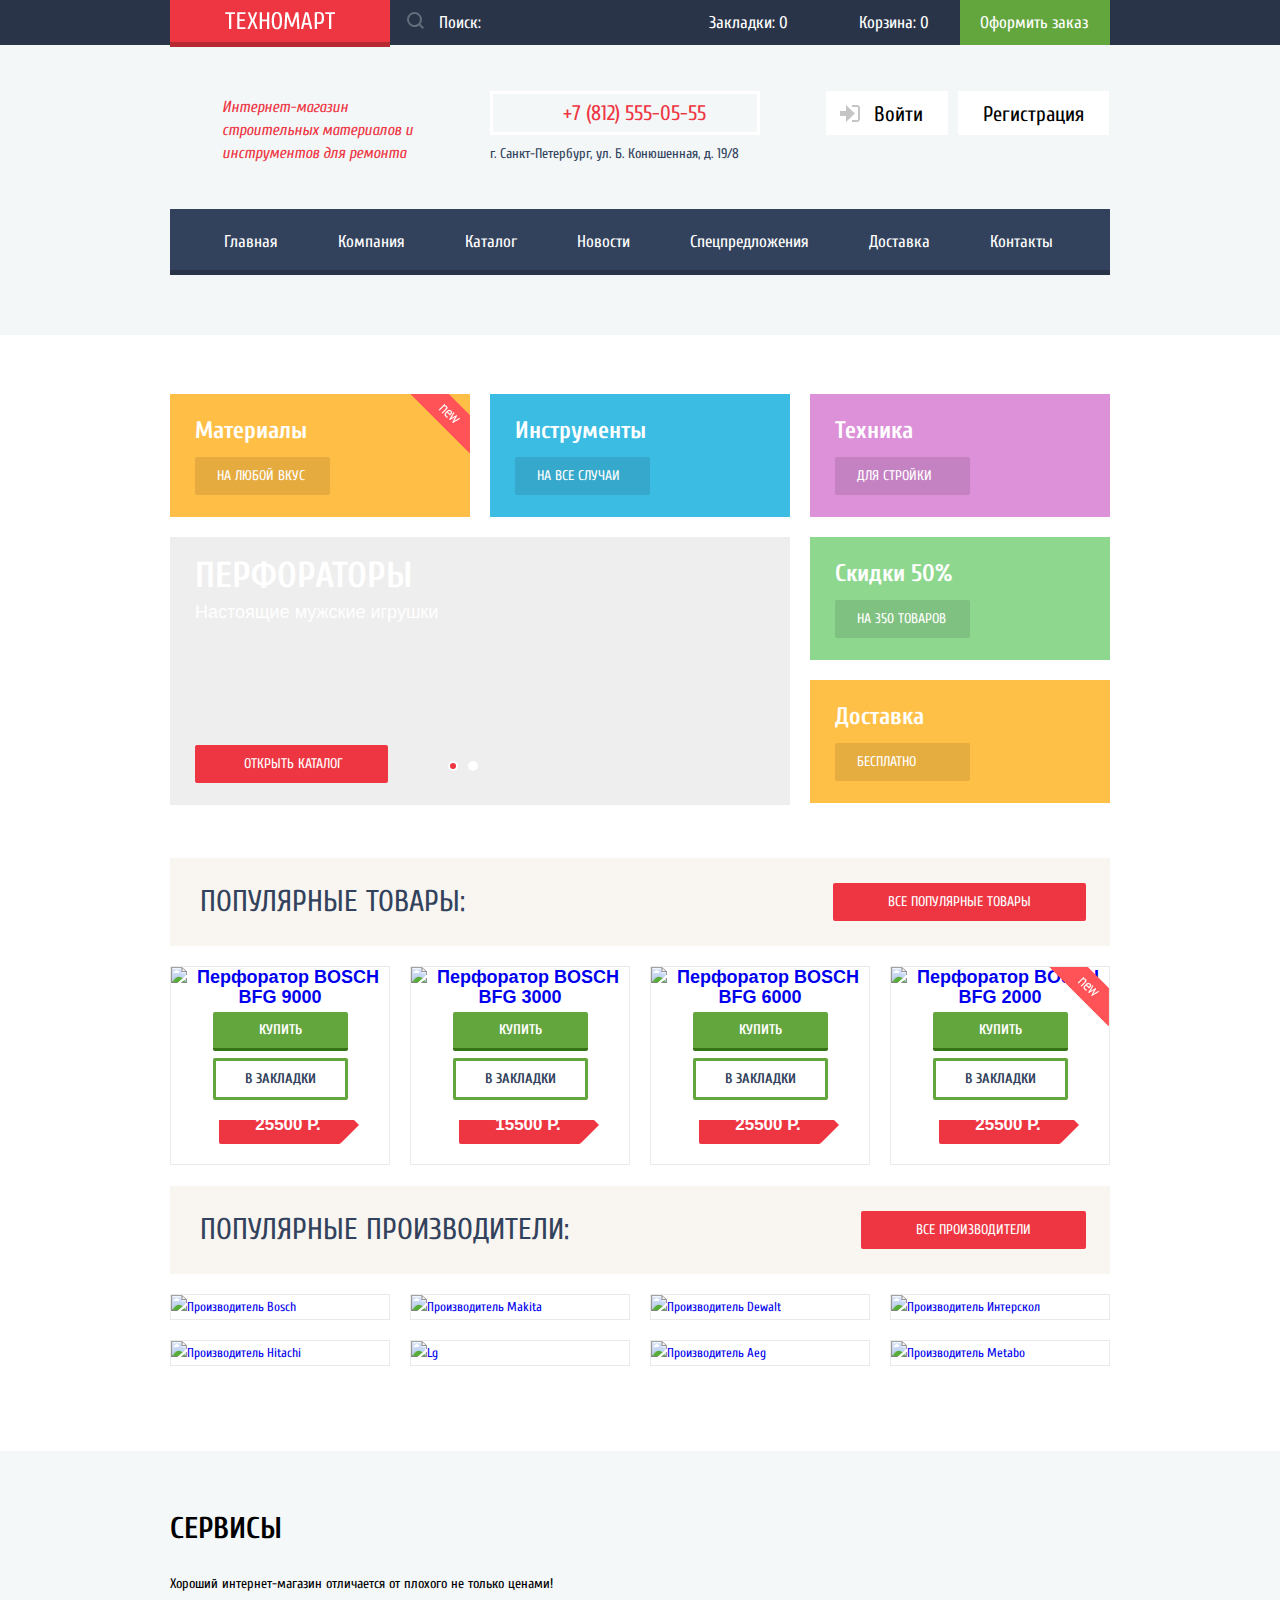
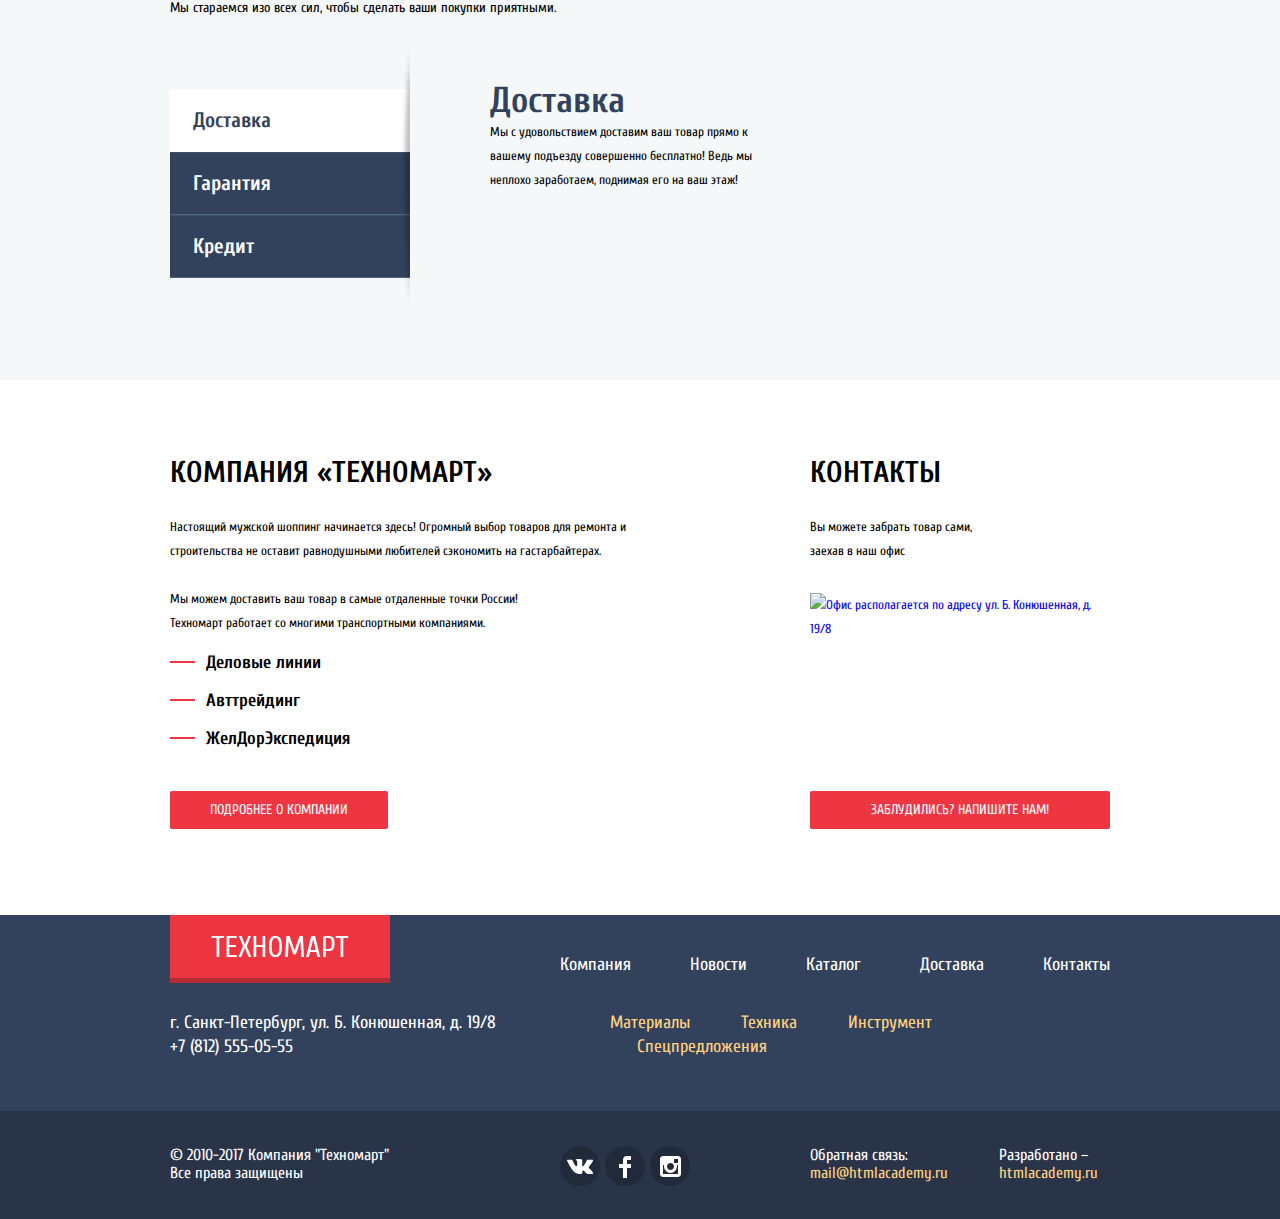
==== commit 930db832: "Добавлены стили для каталога, сверстаны модальные окна и подготовлены слайдеры" ====
--- a/index.html
+++ b/index.html
@@ -72,22 +72,25 @@
             <a href="#" class="btn features-item-btn">Для стройки</a>
           </div>
           <div class="features-slider">
-            <!-- Закомментировал один слайд, чтоб не рушить сетку -->
-            <input type="radio" name="slider-element" id="first-features-slider">
-            <input type="radio" name="slider-element" id="second-features-slider">
-            <div class="slider-item">
-              <b class="slider-title">Перфораторы</b>
-              <p>Настоящие мужские игрушки</p>
-              <a class="btn slider-item-btn" href="#">Открыть каталог</a>
-            </div>
-            <!-- <div class="slider-item">
-              <b class="slider-title">Дрели</b>
-              <p>Соседям на радость!</p>
-              <a class="btn slider-item-btn" href="#">Открыть каталог</a>
-            </div> -->
+            <input type="radio" class="visually-hidden" name="slider-element" id="first-features-slider" checked>
+            <input type="radio" class="visually-hidden" name="slider-element" id="second-features-slider">
             <div class="features-slider-controls">
-              <label for="first-features-slider"></label>
-              <label for="second-features-slider"></label>
+              <label class="slider-control first-slider-control" for="first-features-slider"></label>
+              <label class="slider-control second-slider-control" for="second-features-slider"></label>
+            </div>
+            <label class="arrow-control first-arrow-control" for="first-features-slider"></label>
+            <label class="arrow-control second-arrow-control" for="second-features-slider"></label>
+            <div class="slider-list">
+              <div class="slider-item">
+                <b class="slider-title">Перфораторы</b>
+                <p>Настоящие мужские игрушки</p>
+                <a class="btn slider-item-btn" href="#">Открыть каталог</a>
+              </div>
+              <div class="slider-item">
+                <b class="slider-title">Дрели</b>
+                <p>Соседям на радость!</p>
+                <a class="btn slider-item-btn" href="#">Открыть каталог</a>
+              </div>
             </div>
           </div>
           <div class="features-flex-container">
@@ -140,7 +143,7 @@
                 <a class="btn bookmarks-btn" href="#">В закладки</a>
               </div>
             </article>
-            <article class="popular-item">
+            <article class="popular-item new-item">
               <a href="#" class="popular-item-image"><img src="img/bfg2000.png" width="220" height="160"
               alt="Перфоратор BOSCH BFG 2000"></a>
               <a href="#" class="popular-item-title">Перфоратор <span>Bosch BFG 2000</span></a>
--- a/css/style.css
+++ b/css/style.css
@@ -9,7 +9,6 @@
 
 /*Верхняя часть шапки*/
 body {
-  position: relative;
   margin: 0;
   padding: 0;
   font-family: "Cuprum", Arial, sans-serif;
@@ -21,6 +20,7 @@
 
 a {
   text-decoration: none;
+  cursor: pointer;
 }
 
 img {
@@ -51,6 +51,7 @@
   line-height: 18px;
   text-transform: uppercase;
   color: #ffffff;
+  cursor: pointer;
 }
 
 .main-header {
@@ -576,34 +577,123 @@
 }
 
 .features-slider {
+  position: relative;
   width: 620px;
   margin-left: 10px;
   margin-right: 10px;
   margin-bottom: 20px;
+}
+
+.features-slider-controls {
+  position: absolute;
+  width: 32px;
+  bottom: 22px;
+  left: 50%;
+  margin-left: -32px;
+  font-size: 0;
+}
+
+.slider-control {
+  position: relative;
+  display: inline-block;
+  width: 10px;
+  height: 10px;
+  border-radius: 50%;
+  cursor: pointer;
+}
+
+.slider-control::after {
+  position: absolute;
+  z-index: 1;
+  content: "";
+  width: 10px;
+  height: 10px;
+  border-radius: 50%;
+  background-color: #ffffff;
+}
+
+.slider-control:not(:first-of-type) {
+  margin-left: 10px;
+}
+
+.arrow-control {
+  position: absolute;
+  z-index: 1;
+  width: 40px;
+  height: 40px;
+  cursor: pointer;
+}
+
+.first-arrow-control {
+  left: 25px;
+  top: 50%;
+  margin-top: -20px;
+  background-image: url("../img/icon-left.svg");
+  background-position: 0 0;
+  background-repeat: no-repeat;
+}
+
+.second-arrow-control {
+  right: 0px;
+  top: 50%;
+  margin-top: -20px;
+  background-image: url("../img/icon-right.svg");
+  background-position: 0 0;
+  background-repeat: no-repeat;
+}
+
+.slider-item {
+  display: none;
   padding-top: 24px;
   padding-bottom: 22px;
   padding-left: 25px;
   padding-right: 25px;
-  background-image: url("../img/man-1.jpg");
-  /*background-image: url("../img/man-2.jpg");*/
-  background-repeat: no-repeat;
-}
-
-.features-slider input {
-  display: none;
-}
-
-/*.slider-item:nth-of-type(1) {
-  min-height: 266px;
+  background-color: #eee;
+}
+
+.slider-item:nth-of-type(1) {
   background-image: url("../img/man-1.jpg");
   background-repeat: no-repeat;
+  background-position: 0 0;
 }
 
 .slider-item:nth-of-type(2) {
   background-image: url("../img/man-2.jpg");
   background-repeat: no-repeat;
   background-position: 0 0;
-}*/
+}
+
+#first-features-slider:checked ~ .slider-list .slider-item:nth-of-type(1) {
+  display: block;
+}
+
+#second-features-slider:checked ~ .slider-list .slider-item:nth-of-type(2) {
+  display: block;
+}
+
+#first-features-slider:checked ~ .features-slider-controls .first-slider-control::before {
+  position: absolute;
+  z-index: 2;
+  top: 2px;
+  left: 2px;
+  content: "";
+  width: 6px;
+  height: 6px;
+  border-radius: 50%;
+  background-color: #ee3643;
+}
+
+#second-features-slider:checked ~ .features-slider-controls .second-slider-control::before {
+  position: absolute;
+  z-index: 2;
+  top: 2px;
+  left: 2px;
+  content: "";
+  width: 6px;
+  height: 6px;
+  border-radius: 50%;
+  background-color: #ee3643;
+}
 
 .slider-title {
   display: block;
@@ -859,6 +949,19 @@
 .popular-item:hover .popular-item-action,
 .popular-item:focus .popular-item-action {
   z-index: 2;
+}
+
+.new-item::before {
+  width: 60px;
+  height: 59px;
+  position: absolute;
+  z-index: 8;
+  top: 0px;
+  right: 0px;
+  content: "";
+  background-image: url("../img/new-item.png");
+  background-position: 0 0;
+  background-repeat: no-repeat;
 }
 
 /*Стили для раздела с популярными производителями*/
@@ -978,6 +1081,7 @@
   background-color: #32425c;
   border-top: 1px solid #405069;
   border-bottom: 1px solid #4d637b;
+  cursor: pointer;
 }
 
 /*.services-control-title.active {
@@ -1098,6 +1202,8 @@
 .services-control-title:active {
   color: #32425c;
   background-color: #ffffff;
+  border-bottom: 1px solid #ffffff;
+  border-top: 1px solid #ffffff;
 }
 
 /*Стили для блока с информацией о компании*/
@@ -1265,34 +1371,28 @@
 
 .footer-navigation-bottom {
   margin: 0;
-  padding-left: 23px;
+  padding-left: 26px;
 }
 
 .footer-navigation-top a {
   color: #ffffff;
 }
 
-.footer-navigation-top li {
-  padding-left: 26px;
-  padding-right: 26px;
-}
-
-.footer-navigation-top li:first-of-type {
-  padding-left: 0;
+.footer-navigation-top li:not(:first-of-type) {
+  margin-left: 59px;
 }
 
 .footer-navigation-top a:hover,
 .footer-navigation-top a:focus {
-  border-bottom: 2px solid #ffffff
+  text-decoration: underline;
 }
 
 .footer-navigation-bottom a {
   color: #ffd180;
 }
 
-.footer-navigation-bottom li {
-  padding-left: 22px;
-  padding-right: 22px;
+.footer-navigation-bottom li:not(:first-of-type) {
+  margin-left: 51px;
 }
 
 .footer-navigation-bottom li:first-of-type {
@@ -1301,13 +1401,13 @@
 
 .footer-navigation-bottom a:hover,
 .footer-navigation-bottom a:focus {
-  border-bottom: 2px solid #ffd180;
+  text-decoration: underline;
 }
 
 .footer-navigation-top a:active,
 .footer-navigation-bottom a:active {
   opacity: 0.5;
-  border-bottom: none;
+  text-decoration: none;
 }
 
 /*Стили для нижней части шапки*/
@@ -1395,11 +1495,8 @@
   color: #ffffff;
 }
 
-.feedback-email {
-  margin-right: 20px;
-}
-
 .feedback-site {
+  margin-left: 20px;
   padding-left: 29px;
 }
 
@@ -1409,20 +1506,21 @@
 
 .footer-feedback a:hover,
 .footer-feedback a:focus {
-  border-bottom: 2px solid #ffd180;
+  text-decoration: underline;
 }
 
 .footer-feedback a:active {
-  border-bottom: none;
+  text-decoration: none;
   color: #ee3643;
 }
 
 /*Стили для попап формы*/
 .popup-form {
   display: none;
-  position: absolute;
+  position: fixed;
   z-index: 4;
-  bottom: 204px;
+  top: 50%;
+  margin-top: -224px;
   left: 50%;
   margin-left: -310px;
   width: 620px;
@@ -1567,11 +1665,12 @@
 
 .modal-map {
   display: none;
-  position: absolute;
+  position: fixed;
   z-index: 4;
   left: 50%;
-  bottom: 357px;
   margin-left: -470px;
+  top: 50%;
+  margin-top: -223px;
   width: 940px;
   height: 446px;
   box-shadow: 0 15px 50px rgba(0, 0, 0, 0.5);
@@ -1607,38 +1706,55 @@
 }
 
 .catalog-user-block {
-  margin-bottom: 10px;
-}
-
-.user-actions {
-  font-size: 21px;
-  line-height: 25px;
+  position: relative;
+  margin-bottom: 7px;
+  padding-right: 66px;
   background-color: #ffffff;
-  padding: 8px 65px 8px 45px;
-}
-
-.user-actions span {
-  /*Временно*/
-  display: none;
-}
-
-.user-actions:hover,
-.user-actions:focus {
-
-}
-
-.user-actions:active {
-  opacity: 0.3;
 }
 
 .profile-link {
+  position: relative;
+  display: block;
+  padding-top: 14px;
+  padding-bottom: 12px;
+  padding-left: 46px;
   font-size: 21px;
   line-height: 18px;
   color: #000000;
 }
 
+.profile-link:active {
+  color: #c5c5c5;
+}
+
+.profile-icon {
+  position: absolute;
+  left: 13px;
+  top: 13px;
+}
+
+.profile-link:hover path,
+.profile-link:focus path {
+  fill: #32425c;
+}
+
+.profile-link:active path {
+  fill: #c5c5c5;
+}
+
 .logout-link {
-  color: #000000;
+  position: absolute;
+  top: 14px;
+  right: 10px;
+}
+
+.logout-link:hover path,
+.logout-link:focus path {
+  fill: #32425c;
+}
+
+.logout-link:active path {
+  fill: #c5c5c5;
 }
 
 .user-navigation {
@@ -1654,23 +1770,36 @@
   font-size: 16px;
   line-height: 18px;
   color: #32425c;
-  border-bottom: 2px solid #32425c;
-}
-
-.user-navigation-link:first-of-type {
-  margin-right: 32px;
+  text-decoration: underline;
+}
+
+.user-navigation-item {
+  position: relative;
+}
+
+.user-navigation-item:not(:first-of-type) .user-navigation-link::before {
+  position: absolute;
+  left: -17px;
+  top: 9px;
+  content: "";
+  width: 5px;
+  height: 5px;
+  border-radius: 50%;
+  background-color: #32425c;
+}
+
+.user-navigation-item:not(:first-of-type) {
+  margin-left: 32px;
 }
 
 .user-navigation-link:hover,
 .user-navigation-link:focus {
   color: #ee4d59;
-  border-bottom: 2px solid #ee4d59;
 }
 
 .user-navigation-link:active {
   opacity: 0.3;
   color: #32425c;
-  border-bottom: 2px solid rgba(73, 88, 111, 0.3);
 }
 
 /*Стили для основого содержания*/
@@ -1685,8 +1814,25 @@
   display: flex;
 }
 
-.breadcrumbs-list li {
-  margin-right: 40px;
+.breadcrumbs-list-item {
+  position: relative;
+}
+
+.breadcrumbs-list-item:not(:last-of-type) a::after {
+  position: absolute;
+  content: "";
+  width: 8px;
+  height: 12px;
+  top: 50%;
+  margin-top: -6px;
+  right: -23px;
+  background-image: url("../img/icon-right-small.svg");
+  background-position: 0 0;
+  background-repeat: no-repeat;
+}
+
+.breadcrumbs-list-item:not(:first-of-type) {
+  margin-left: 39px;
 }
 
 .breadcrumbs-list a {
@@ -1698,25 +1844,25 @@
 }
 
 .breadcrumbs-list .homepage {
-  display: block;
-  font-size: 0;
+  position: relative;
+  left: 50%;
+  margin-left: -8px;
+  top: 50%;
+  margin-top: -8px;
+  display: block;
   width: 16px;
   height: 16px;
-  background-color: #32425c;
 }
 
 .breadcrumbs + .block-title {
+  padding-top: 29px;
+  padding-bottom: 30px;
+  padding-left: 30px;
+  padding-right: 30px;
   font-size: 30px;
   line-height: 30px;
   color: #32425c;
   background-color: #f2f6f8;
-}
-
-.breadcrumbs + .block-title {
-  padding-top: 29px;
-  padding-bottom: 29px;
-  padding-left: 30px;
-  padding-right: 30px;
 }
 
 /*Стили для фильтров*/
@@ -1733,15 +1879,25 @@
 }
 
 .catalog-filter-group {
+  position: relative;
   margin: 0;
   padding: 0;
   border: none;
 }
 
+.catalog-filter-group:not(:last-of-type)::after {
+  position: absolute;
+  bottom: -26px;
+  content: "";
+  width: 220px;
+  height: 1px;
+  background-color: #e5e5e5;
+}
+
 .catalog-filter-title {
   display: block;
-  padding: 10px 20px;
-  margin-bottom: 12px;
+  padding: 10px 19px;
+  margin-bottom: 11px;
   font-size: 13px;
   line-height: 18px;
   border-radius: 2px;
@@ -1750,24 +1906,47 @@
 
 .filter-form-title {
   display: block;
-  margin-bottom: 12px;
+  margin-bottom: 14px;
   font-size: 17px;
   line-height: 30px;
   font-weight: bold;
 }
 
 .bar {
+  position: relative;
   height: 80px;
   margin-bottom: 9px;
   border-radius: none;
   background-color: #f7f3ec;
 }
 
-.toggle-min,
-.toggle-max {
+.range img {
+  display: block;
+}
+
+.range {
+  position: absolute;
+  top: 50%;
+  margin-top: -1px;
+  left: 50%;
+  margin-left: -90px;
+}
+
+.toggle {
+  position: absolute;
+  top: 50%;
+  margin-top: -10px;
   width: 21px;
   height: 22px;
-  background-color: #000;
+  cursor: pointer;
+}
+
+.toggle-min {
+  left: 20px;
+}
+
+.toggle-max {
+  right: 40px;
 }
 
 .price-range {
@@ -1777,10 +1956,13 @@
 
 .min-price,
 .max-price {
+  padding-top: 9px;
+  padding-bottom: 11px;
   width: 95px;
   font-family: "PT Sans", Arial, sans-serif;
   font-size: 17;
   line-height: 18px;
+  text-align: center;
   color: #000000;
   border: none;
   border-radius: 2px;
@@ -1788,7 +1970,7 @@
 }
 
 .price-field {
-  margin-bottom: 43px;
+  margin-bottom: 42px;
 }
 
 .manufacturers-field {
@@ -1803,8 +1985,63 @@
 }
 
 .manufacturers-field-item {
-  margin: 0;
-  margin-bottom: 17px;
+  position: relative;
+  margin: 0;
+  margin-bottom: 20px;
+  padding-left: 35px;
+}
+
+.checkbox-off {
+  position: absolute;
+  left: 0;
+  cursor: pointer;
+}
+
+.manufacturers-item-title  {
+  cursor: pointer;
+}
+
+.manufacturers-item-title::before {
+  position: absolute;
+  left: 0;
+  content: "";
+  width: 23px;
+  height: 23px;
+  border: 2px solid #c5c5c5;
+  border-radius: 2px;
+  background-position: 0 0;
+  background-repeat: no-repeat;
+}
+
+.manufacturers-item-title:hover::before {
+  border: 2px solid #b5b5b5;
+}
+
+.manufacturers-field-item input:checked + .manufacturers-item-title::after {
+  position: absolute;
+  left: 0;
+  content: "";
+  width: 27px;
+  height: 23px;
+  background-image: url("../img/checkbox-on.svg");
+  background-position: 0 0;
+  background-repeat: no-repeat;
+}
+
+.manufacturers-field-item input:checked + .manufacturers-item-title:hover::after {
+  background-image: url("../img/checkbox-on-hover.svg");
+
+}
+
+.manufacturers-field-item input:disabled + .manufacturers-item-title::after,
+.manufacturers-field-item input:disabled + .manufacturers-item-title {
+  border: none;
+  opacity: 0.3;
+  pointer-events: none;
+}
+
+.manufacturers-field-item input:disabled + .manufacturers-item-title::before {
+  border-color: #e9e9e9;
 }
 
 .manufacturers-field-item:last-of-type {
@@ -1812,7 +2049,7 @@
 }
 
 .power-field {
-  margin-bottom: 75px;
+  margin-bottom: 79px;
   font-size: 14px;
   line-height: 20px;
 }
@@ -1823,22 +2060,88 @@
 }
 
 .power-field-item {
-  margin: 0;
-  margin-bottom: 16px;
-}
-
-.power-field-item:last-of-type {
-  margin-bottom: 0;
+  position: relative;
+  margin: 0;
+  padding-left: 35px;
+}
+
+.power-field-item:not(:last-of-type) {
+  margin-bottom: 20px;
+}
+
+.power-item-title {
+  cursor: pointer;
+}
+
+.power-item-title::before {
+  position: absolute;
+  left: 0;
+  top: -3px;
+  content: "";
+  width: 25px;
+  height: 25px;
+  border: 3px solid #c5c5c5;
+  border-radius: 50%;
+  cursor: pointer;
+}
+
+.power-item-title:hover::before {
+  border-color: #b5b5b5;
+}
+
+.power-field-item input:checked + .power-item-title::after {
+  position: absolute;
+  left: 8px;
+  top: 5px;
+  content: "";
+  width: 9px;
+  height: 9px;
+  background-color: #c5c5c5;
+  border-radius: 50%;
+  cursor: pointer;
+}
+
+.power-field-item input:checked + .power-item-title:hover::after {
+  background-color: #b5b5b5;
+}
+
+.power-field-item input:disabled + .power-item-title {
+  color: #999999;
+  pointer-events: none;
+}
+
+.power-field-item input:disabled + .power-item-title::before {
+  border-color: #e9e9e9;
+  pointer-events: none;
+}
+
+.power-field-item input:disabled + .power-item-title::after {
+  background-color: #e9e9e9;
+  pointer-events: none;
 }
 
 .catalog-filter-btn {
+  display: inline-block;
+  padding-top: 9px;
+  padding-bottom: 9px;
+  padding-left: 38px;
+  padding-right: 38px;
   font-family: "PT Sans", Arial, sans-serif;
   font-size: 13px;
   line-height: 18px;
   color: #000000;
   background-color: #ffffff;
-  border: 2px solid #e5e5e5;
+  border: 1px solid #e5e5e5;
   border-radius: 2px;
+}
+
+.catalog-filter-btn:hover,
+.catalog-filter-btn:focus {
+  border-color: #bdc6ca;
+}
+
+.catalog-filter-btn:active {
+  border-color: #ee3643;
 }
 
 /*Стили для сортировки*/
@@ -1850,9 +2153,9 @@
   display: flex;
   margin-bottom: 20px;
   padding-left: 19px;
-  padding-right: 20px;
-  padding-top: 11px;
-  padding-bottom: 8px;
+  padding-right: 17px;
+  padding-top: 10px;
+  padding-bottom: 10px;
   font-family: "PT Sans", Arial, sans-serif;
   font-size: 13px;
   line-height: 18px;
@@ -1864,25 +2167,27 @@
 
 .sorting-title {
   display: block;
-  width: 140px;
-  margin-right: 80px;
+  width: 160px;
+  margin-right: 60px;
 }
 
 .sorting-list {
   display: flex;
-  justify-content: space-between;
+  flex-wrap: wrap;
   margin: 0;
   margin-right: 20px;
   padding: 0;
+  padding-left: 20px;
   list-style: none;
   width: 400px;
-  padding: 0 20px;
+}
+
+.sorting-list li:not(:first-of-type) {
+  margin-left: 62px;
 }
 
 .sorting-list a {
   color: #b6b3ae;
-  /*В макете у подчеркивания - маленькие квадраты,
-  можно этого добиться с помощью css? dashed не годится*/
   border-bottom: 1px dotted #ee3643;
 }
 
@@ -1895,7 +2200,7 @@
 .sorting-list a:hover,
 .sorting-list a:focus {
   color: #000000;
-  border-bottom: 2px solid #ee3643;
+  border-bottom: 1px solid #ee3643;
 }
 
 .sorting-list a:active {
@@ -1912,28 +2217,64 @@
   display: block;
   width: 12px;
   height: 12px;
-  /*font-size: 13px;*/
   font-size: 0px;
   line-height: 18px;
   color: #000000;
 }
 
+.sorting-arrow:hover path,
+.sorting-arrow:focus path{
+  fill: #231f20;
+}
+
+.sorting-arrow:active path {
+  fill: #ee3643;
+}
+
 .sorting-arrow-up {
   margin-right: 19px;
-  background-color: #ee3643;
+  padding-top: 3px;
+}
+
+.active-arrow {
+  pointer-events: none;
+}
+
+.active-arrow path {
+  fill: #ee3643;
 }
 
 .sorting-arrow-down {
-  background-color: #c5c5c5;
+  padding-top: 3px;
 }
 
 /*Стили для товаров*/
 .goods-item-container {
   display: flex;
-  /*justify-content: space-between;*/
   flex-wrap: wrap;
-  margin-bottom: 52px;
-}
+  margin-left: -10px;
+  margin-right: -10px;
+  margin-bottom: 32px;
+}
+
+.goods-item {
+  position: relative;
+  width: 220px;
+  margin-left: 10px;
+  margin-right: 10px;
+  margin-bottom: 20px;
+  padding-bottom: 20px;
+  text-align: center;
+  border: 1px solid #eaeaea;
+}
+
+.goods-item-image {
+  position: relative;
+  z-index: 2;
+  display: block;
+  margin-bottom: 21px;
+}
+
 
 .goods-item,
 .goods-item-title {
@@ -1944,77 +2285,79 @@
   color: #000000;
 }
 
-.goods-item {
-  width: 220px;
-  /*Высота временная*/
-  min-height: 318px;
-  margin-right: 20px;
-  margin-bottom: 20px;
-  border: 1px solid #eaeaea;
-}
-
-.goods-item:nth-of-type(n+7) {
-  margin-bottom: 0;
-}
-
-.goods-item:nth-of-type(3n+3) {
-  margin-right: 0;
+.goods-item-title {
+  display: block;
+  margin-bottom: 10px;
 }
 
 .goods-item-title span {
   text-transform: uppercase;
 }
 
+.goods-item-title + .price-btn {
+  margin-top: 28px;
+}
+
 .goods-item-action {
-  display: none;
+  position: absolute;
+  top: 25px;
+  left: 12px;
+  z-index: 1;
+  width: 195px;
+  padding-top: 20px;
+  padding-bottom: 20px;
+  padding-left: 30px;
+  padding-right: 30px;
+  background-color: #fff;
 }
 
 .goods-item:hover,
 .goods-item:focus {
-  /*Спросить, как при наведении можно менять стили нескольких объектов*/
-  /*Спросить, как подбирать параметры для тени используя данные фотошопа*/
   box-shadow: 0 10px 25px rgba(41, 52, 73, 0.5);
-  border: none;
+  border: 1px solid #fff;
 }
 
 .goods-item:hover .goods-item-image,
-.goods-item:focus .goods-item-image  {
-  display: none;
+.goods-item:focus .goods-item-image {
+  z-index: 1;
 }
 
 .goods-item:hover .goods-item-action,
-.goods-item:focus .goods-item-action  {
-  display: block;
+.goods-item:focus .goods-item-action {
+  z-index: 2;
 }
 
 /*Стили для пагинатора*/
 .paginator {
-  display: flex;
+  margin: 0;
+  padding: 0;
+  list-style: none;
+  display: flex;
+  flex-wrap: wrap;
   margin: 0;
   margin-bottom: 60px;
   padding: 0;
   width: 320px;
 }
 
-.paginator-item {
-  margin-right: 10px;
+.paginator-item:not(:first-of-type) {
+  margin-left: 10px;
 }
 
 .paginator-item a {
+  display: block;
+  padding: 9px 16px;
   font-family: "PT Sans", Arial, sans-serif;
   font-size: 13px;
   line-height: 18px;
+  text-transform: uppercase;
+  color: #000000;
   border: 2px solid #e5e5e5;
   border-radius: 2px;
 }
 
-.paginator-item a {
-  display: block;
-  padding: 10px 16px;
-  color: #000000;
-}
-
 .paginator-item .current-page {
+  color: #ffffff;
   border: 2px solid #ee3643;
   background-color: #ee3643;
   pointer-events: none;
@@ -2025,27 +2368,24 @@
   padding-right: 31px;
 }
 
-.current-page a {
-  color: #ffffff;
-}
-
 .paginator-item a:hover,
 .paginator-item a:focus {
-  border: 2px solid #bdc6ca;
+  border-color: #bdc6ca;
 }
 
 .paginator-item a:active {
-  border: 2px solid #ee3643;
+  border-color: #ee3643;
 }
 
 /*Стили для блока с описанием перфораторов*/
 .about-punchers {
   padding-top: 60px;
-  padding-bottom: 70px;
+  padding-bottom: 67px;
   background-color: #f2f6f8;
 }
 
 .about-punchers p {
+  margin: 0;
   font-size: 14px;
   line-height: 24px;
 }
@@ -2056,20 +2396,69 @@
 
 /*Стили для уведомления о добавлении товара в корзину*/
 .add-to-cart {
+  display: none;
+  width: 620px;
+  padding-top: 64px;
+  position: fixed;
+  left: 50%;
+  margin-left: -310px;
+  top: 50%;
+  margin-top: -137px;
+  z-index: 10;
+  background-color: #ffffff;
   border-top: 7px solid #ee3643;
-  box-shadow: 0 20px 40px rgba(41, 52, 73, 0.75);
+  /*box-shadow: 0 20px 40px rgba(41, 52, 73, 0.75);*/
+  box-shadow: 0 20px 40px rgba(0, 0, 0, 0.75);
 }
 
 .add-to-cart-title {
+  position: relative;
+  margin: 0;
+  margin-bottom: 63px;
+  padding-left: 179px;
+  padding-right: 125px;
   font-size: 30px;
-  line-height: 18px;
+  line-height: 36px;
+}
+
+.add-to-cart-title::before {
+  position: absolute;
+  left: 81px;
+  top: 50%;
+  margin-top: -33px;
+  content: "";
+  width: 66px;
+  height: 66px;
+  background-image: url("../img/form-1.svg");
+  background-position: 0 0;
+  background-repeat: no-repeat;
 }
 
 .user-order-actions {
+  padding-left: 80px;
+  padding-right: 80px;
+  padding-top: 37px;
+  padding-bottom: 37px;
+  font-size: 0;
   background-color: #f1f1f1;
 }
 
+.user-order-actions .btn {
+  box-sizing: border-box;
+  display: inline-block;
+  /*width: 220px;*/
+  padding-top: 10px;
+  padding-bottom: 10px;
+  font-size: 14px;
+}
+
+.user-order-actions .btn:not(:first-of-type) {
+  margin-left: 20px;
+}
+
 .place-order-link {
+  padding-left: 58px;
+  padding-right: 62px;
   border-radius: 2px;
   background-color: #ee3643;
 }
@@ -2083,8 +2472,38 @@
   background-color: #ba2732;
 }
 
-.contnue-shopping-link {
+.continue-shopping-link {
+  padding-left: 44px;
+  padding-right: 48px;
   color: #000000;
   border-radius: 2px;
   background-color: #ffffff;
 }
+
+.continue-shopping-link:hover,
+.continue-shopping-link:focus {
+ /*Если задать рамку при наведении, то кнопка ведет себя некорректно*/
+}
+
+.continue-shopping-link:active {
+
+}
+
+.add-to-cart::before,
+.add-to-cart::after {
+  position: absolute;
+  right: 6px;
+  top: 16px;
+  content: "";
+  width: 27px;
+  height: 5px;
+  background-color: #ee3643;
+}
+
+.add-to-cart::after {
+  transform: rotate(-45deg);
+}
+
+.add-to-cart::before {
+  transform: rotate(45deg);
+}
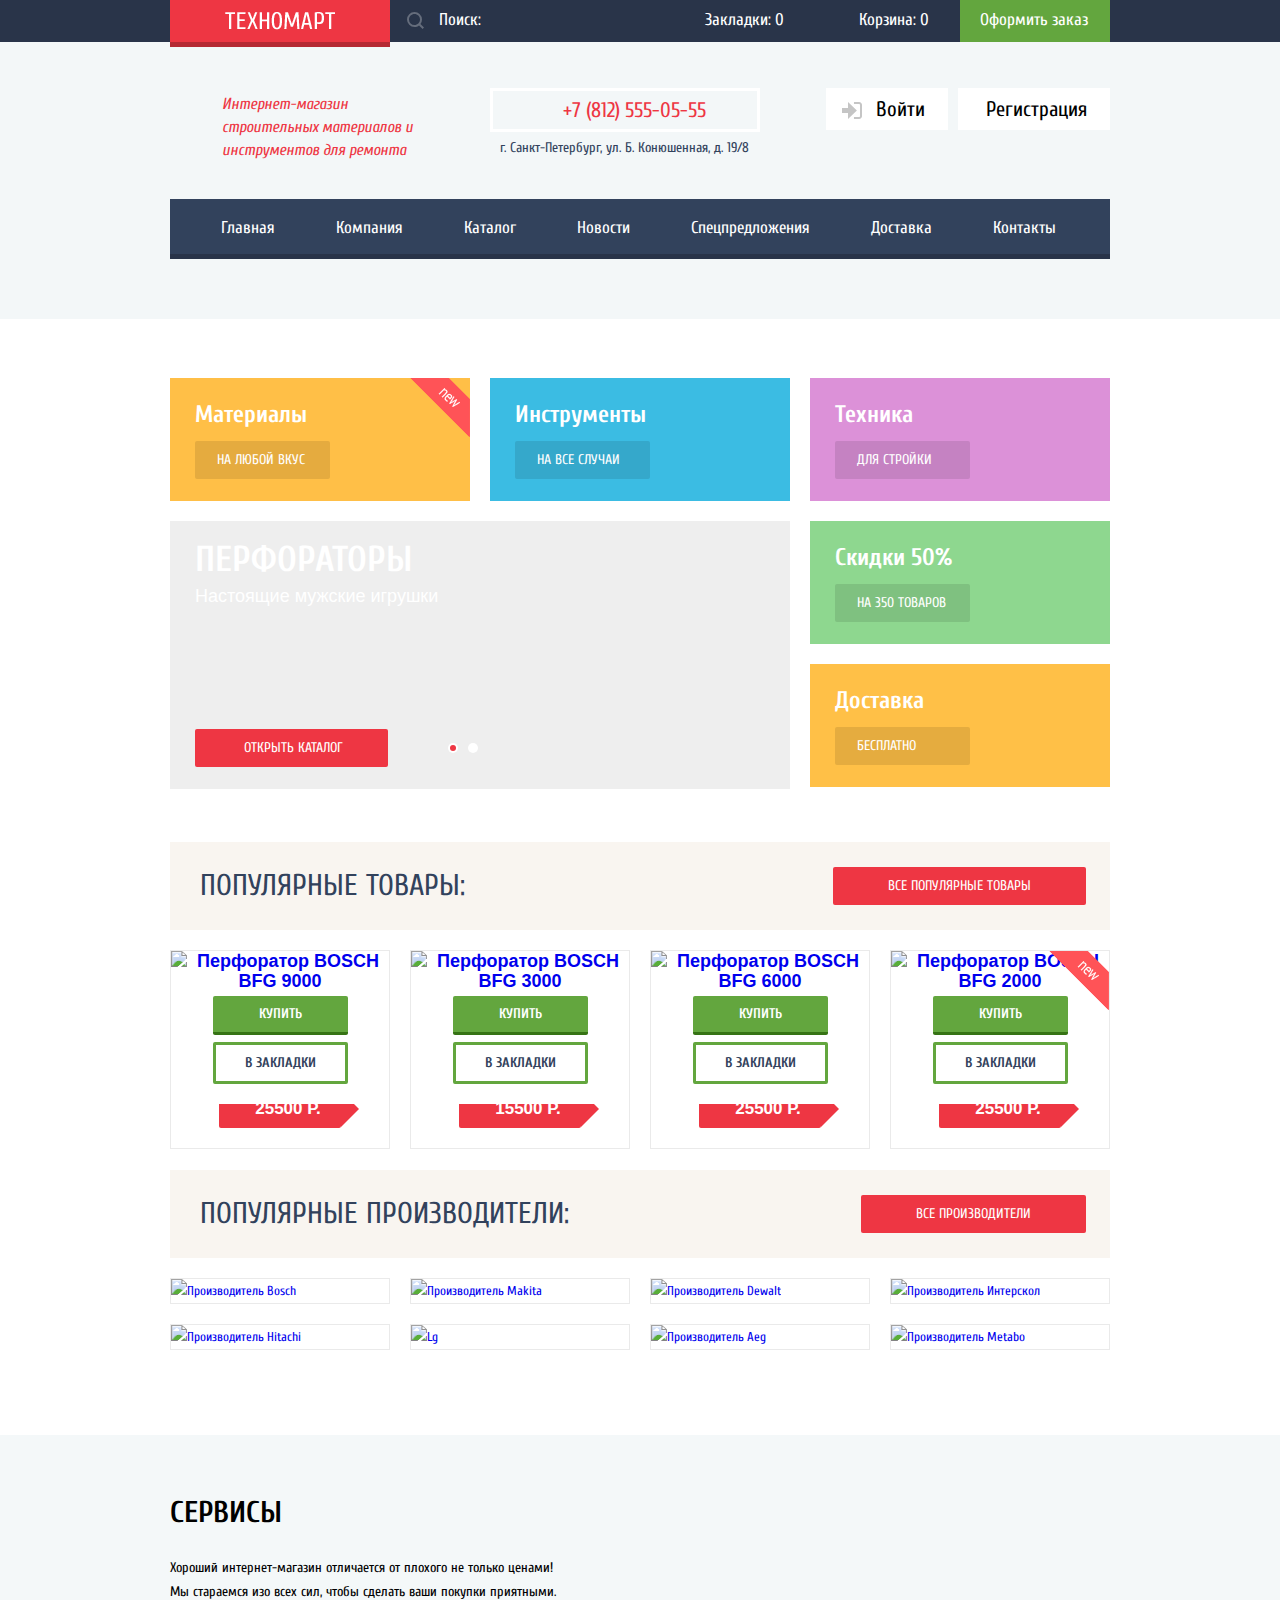
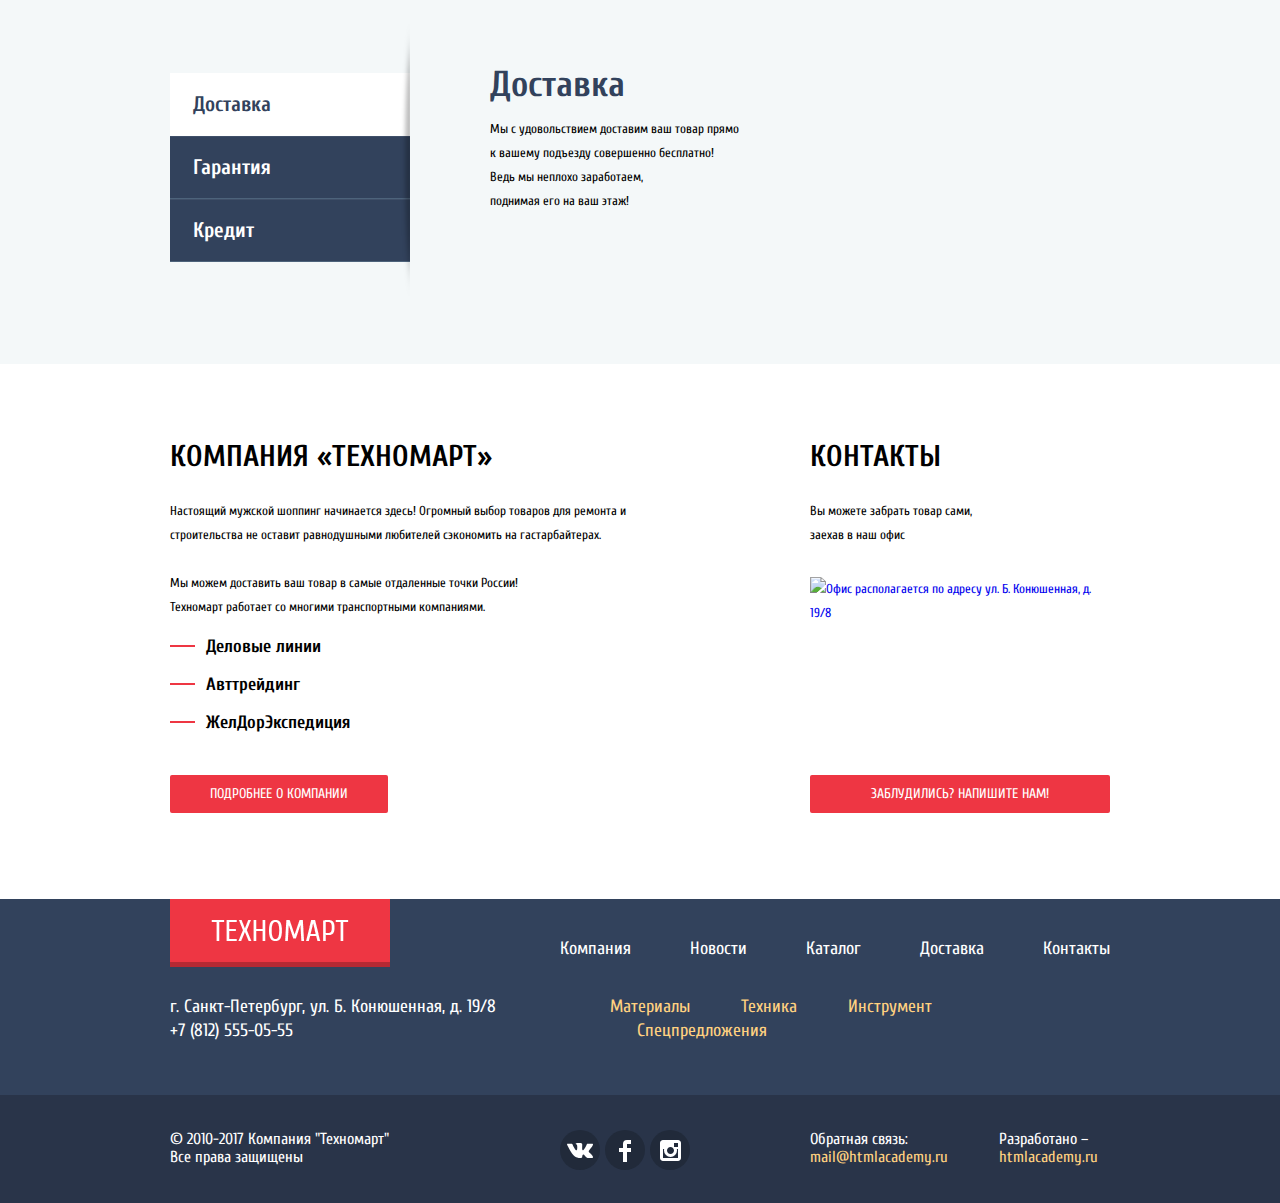
==== commit e308e59a: "Анимации, стили, js" ====
--- a/index.html
+++ b/index.html
@@ -12,12 +12,13 @@
       <div class="main-header-top">
         <div class="container">
           <a class="logo"><img src="img/logo.png" alt="Техномарт" width="220" height="42"></a>
-          <form class="main-header-search" method="get" action="echo.htmlacademy.ru">
-            <input class="search-field" type="search" name="search" placeholder="Поиск:">
-            <label class="search-label"><span class="visually-hidden">Поиск товара</span></label>
-            <svg class="search-icon" xmlns="http://www.w3.org/2000/svg" width="17" height="17" viewBox="0 0 17 17">
-              <path fill="#ffffff" d="M17 15.586l-3.542-3.542A7.465 7.465 0 0 0 15 7.5 7.5 7.5 0 1 0 7.5 15c1.71 0 3.282-.579 4.544-1.542L15.586 17 17 15.586zM2 7.5C2 4.467 4.467 2 7.5 2 10.532 2 13 4.467 13 7.5c0 3.032-2.468 5.5-5.5 5.5A5.506 5.506 0 0 1 2 7.5z"/>
-            </svg>
+          <form class="main-header-search" method="get" action="https://echo.htmlacademy.ru">
+            <input class="search-field" type="search" name="search" placeholder="Поиск:" id="search">
+            <label class="search-title" for="search"><span class="visually-hidden">Поиск товара</span>
+              <svg class="search-icon" xmlns="http://www.w3.org/2000/svg" width="17" height="17" viewBox="0 0 17 17">
+                <path fill="#656d7c" d="M17 15.586l-3.542-3.542A7.465 7.465 0 0 0 15 7.5 7.5 7.5 0 1 0 7.5 15c1.71 0 3.282-.579 4.544-1.542L15.586 17 17 15.586zM2 7.5C2 4.467 4.467 2 7.5 2 10.532 2 13 4.467 13 7.5c0 3.032-2.468 5.5-5.5 5.5A5.506 5.506 0 0 1 2 7.5z"/>
+              </svg>
+            </label>
           </form>
           <a class="main-header-bookmarks" href="#">Закладки: 0</a>
           <a class="main-header-cart" href="#">Корзина: 0</a>
@@ -84,12 +85,12 @@
               <div class="slider-item">
                 <b class="slider-title">Перфораторы</b>
                 <p>Настоящие мужские игрушки</p>
-                <a class="btn slider-item-btn" href="#">Открыть каталог</a>
+                <a class="btn slider-item-btn" href="catalog.html">Открыть каталог</a>
               </div>
               <div class="slider-item">
                 <b class="slider-title">Дрели</b>
                 <p>Соседям на радость!</p>
-                <a class="btn slider-item-btn" href="#">Открыть каталог</a>
+                <a class="btn slider-item-btn" href="catalog.html">Открыть каталог</a>
               </div>
             </div>
           </div>
@@ -216,21 +217,22 @@
             <div class="services-slider-wrapper">
               <div class="services-slider-item delivery-item">
                 <b class="services-slider-title">Доставка</b>
-                <p>Мы с удовольствием доставим ваш товар прямо
+                <p>Мы с удовольствием доставим ваш товар прямо<br>
                 к вашему подъезду совершенно бесплатно!
-                Ведь мы неплохо заработаем,
+                Ведь мы неплохо заработаем,<br>
                 поднимая его на ваш этаж!</p>
               </div>
               <div class="services-slider-item guarantee-item">
                 <b class="services-slider-title">Гарантия</b>
-                <p>Если купленный у нас товар поломается или заискрит,
+                <p>Если купленный у нас товар поломается или заискрит,<br>
                 а также в случае пожара, спровоцированного его возгоранием,
                 вы всегда можете быть уверены в нашей гарантии. Мы обменяем
-                сгоревший товар на новый. Дом уж восстановите как-нибудь сами.</p>
+                сгоревший товар на новый.<br>
+                Дом уж восстановите как-нибудь сами.</p>
               </div>
               <div class="services-slider-item credit-item">
                 <b class="services-slider-title">Кредит</b>
-                <p>Залезть в долговую яму стало проще!
+                <p>Залезть в долговую яму стало проще!<br>
                 Кредитные консультанты придут вам на помощь.</p>
               </div>
             </div>
@@ -257,9 +259,9 @@
           <div class="about-contacts">
             <h2 class="block-title">Контакты</h2>
             <p>Вы можете забрать товар сами, заехав в наш офис</p>
-            <a href="#"><img src="img/small-map.jpg" alt="Офис располагается по адресу ул. Б. Конюшенная, д. 19/8"
+            <a class="full-map-link" href="map.html"><img src="img/small-map.jpg" alt="Офис располагается по адресу ул. Б. Конюшенная, д. 19/8"
             width="300" height="158"></a>
-            <a class="btn about-contacts-btn" href="#">Заблудились? Напишите нам!</a>
+            <a class="btn about-contacts-btn" href="write-us.html">Заблудились? Напишите нам!</a>
           </div>
         </section>
       </div>
@@ -323,27 +325,40 @@
         </div>
       </section>
     </footer>
-    <form class="popup-form" method="post" action="echo.htmlacademy.ru">
+    <form class="popup-form" method="post" action="https://echo.htmlacademy.ru">
       <div class="popup-flex-wrapper">
         <p class="popup-form-item">
           <label class="name-field-title" for="user-name">Ваше имя:</label>
-          <input class="name-field" type="text" name="user-name" id="user-name" placeholder="Представьтесь, пожалуйста">
+          <input class="name-field" type="text" name="user-name" id="user-name" placeholder="Представьтесь, пожалуйста" required>
         </p>
         <p class="popup-form-item">
           <label class="email-field-title" for="user-email">Ваш e-mail:</label>
-          <input class="email-field" type="email" name="user-email" id="user-email" placeholder="Для отправки ответа">
+          <input class="email-field" type="email" name="user-email" id="user-email" placeholder="Для отправки ответа" required>
         </p>
         <p class="popup-form-item">
           <label class="message-area-title" for="message">Текст письма:</label>
-          <textarea class="message-area" name="message" id="message" cols="63" rows="6">В свободной форме</textarea>
+          <textarea class="message-area" name="message" id="message" cols="63" rows="6" required>В свободной форме</textarea>
         </p>
       </div>
       <div class="popup-bottom">
         <button class="btn popup-form-btn" type="submit">Отправить</button>
       </div>
+      <button class="window-close form-close" type="button"></button>
     </form>
     <div class="modal-map">
+      <iframe src="https://yandex.ru/map-widget/v1/-/CBaCQKCXdC" width="940" height="446" frameborder="0"></iframe>
       <img src="img/full-map.jpg" alt="Офис располагается по адресу ул. Б. Конюшенная, д. 19/8" width="940" height="446">
+      <button class="window-close map-close" type="button"></button>
     </div>
+    <div class="add-to-cart">
+      <p class="add-to-cart-title">Товар добавлен в корзину!</p>
+      <div class="user-order-actions">
+        <a class="btn place-order-link" href="#">Оформить заказ</a>
+        <a class="btn continue-shopping-link">Продолжить покупки</a>
+      </div>
+      <button class="window-close cart-close" type="button"></button>
+    </div>
+    <script src="js/js.min.js"></script>
+    </script>
   </body>
 </html>
--- a/css/style.css
+++ b/css/style.css
@@ -101,14 +101,14 @@
 }
 
 .main-header-search {
-  position: relative;
   width: 270px;
+  position: relative;
 }
 
 .search-field {
   width: 100%;
   padding-left: 49px;
-  padding-top: 14px;
+  padding-top: 11px;
   padding-bottom: 13px;
   font: inherit;
   color: #ffffff;
@@ -117,7 +117,7 @@
   outline: none;
 }
 
-.search-icon {
+.search-title {
   position: absolute;
   left: 17px;
   top: 12px;
@@ -125,10 +125,6 @@
   height: 17px;
 }
 
-.search-icon path {
-  fill: #656d7c;
-}
-
 .main-header-search ::-webkit-input-placeholder {
   color: #ffffff;
 }
@@ -149,16 +145,8 @@
   background-color: #212a3a;
 }
 
-.search-field:hover ~ .search-icon path {
+.search-field:hover ~ .search-title path {
   fill: #fff;
-}
-
-.search-field:focus ~ .search-icon path {
-  fill: #ee3643;
-}
-
-.search-field:hover ~ path {
-  fill: #ee3643;
 }
 
 .search-field:focus {
@@ -166,19 +154,26 @@
   background-color: #ffffff ;
 }
 
+.search-field:focus ~ .search-title path {
+  fill: #ee3643;
+}
+
 .main-header-bookmarks,
 .main-header-cart,
 .main-header-order {
   position: relative;
   width: 150px;
-  padding-top: 14px;
+  padding-top: 11px;
   padding-bottom: 13px;
   padding-left: 20px;
   padding-right: 22px;
   color: #ffffff;
 }
 
-.main-header-bookmarks,
+.main-header-bookmarks {
+  padding-left: 45px;
+}
+
 .main-header-cart {
   padding-left: 49px;
 }
@@ -272,7 +267,7 @@
   justify-content: space-between;
   width: 940px;
   padding-top: 46px;
-  padding-bottom: 43px;
+  padding-bottom: 37px;
 }
 
 .main-header-title {
@@ -299,7 +294,7 @@
   position: relative;
   display: block;
   width: 270px;
-  margin-bottom: 7px;
+  margin-bottom: 4px;
   padding-top: 10px;
   padding-bottom: 10px;
   padding-left: 70px;
@@ -313,7 +308,7 @@
 .header-contacts-link::before {
   position: absolute;
   top: 10px;
-  left: 13px;
+  left: 16px;
   content: "";
   width: 19px;
   height: 19px;
@@ -324,6 +319,7 @@
 
 .header-contacts-text {
   margin: 0;
+  padding-left: 10px;
 }
 
 .user-block {
@@ -341,9 +337,9 @@
 
 .user-block-btn {
   display: block;
-  padding-left: 25px;
-  padding-right: 25px;
-  padding-top: 14px;
+  padding-left: 28px;
+  padding-right: 23px;
+  padding-top: 12px;
   padding-bottom: 12px;
   font-size: 21px;
   line-height: 18px;
@@ -353,13 +349,13 @@
 
 .auth {
   position: relative;
-  padding-left: 48px;
+  padding-left: 50px;
   margin-right: 10px;
 }
 
 .auth-icon {
   position: absolute;
-  left: 14px;
+  left: 16px;
   top: 14px;
 }
 
@@ -385,7 +381,7 @@
 
 .site-navigation {
   margin: 0;
-  padding: 0 24px;
+  padding: 0 18px;
   list-style: none;
   display: flex;
   flex-wrap: wrap;
@@ -398,10 +394,10 @@
 
 .site-navigation a {
   display: block;
-  padding-top: 24px;
-  padding-bottom: 20px;
-  padding-left: 30px;
-  padding-right: 30px;
+  padding-top: 20px;
+  padding-bottom: 18px;
+  padding-left: 33px;
+  padding-right: 28px;
   color: #ffffff;
 }
 
@@ -598,6 +594,7 @@
   display: inline-block;
   width: 10px;
   height: 10px;
+  vertical-align: top;
   border-radius: 50%;
   cursor: pointer;
 }
@@ -719,6 +716,7 @@
   padding-bottom: 10px;
   padding-left: 49px;
   padding-right: 45px;
+  vertical-align: top;
   border-radius: 2px;
   background-color: #ee3643;
 }
@@ -832,6 +830,7 @@
   padding-bottom: 10px;
   padding-left: 36px;
   padding-right: 20px;
+  vertical-align: top;
   font-size: 17px;
   line-height: 18px;
   text-transform: uppercase;
@@ -893,6 +892,7 @@
 }
 
 .buy-btn {
+  position: relative;
   margin-bottom: 7px;
   font-family: "Cuprum", Arial, sans-serif;
   font-size: 14px;
@@ -903,10 +903,30 @@
   border-bottom: 3px solid #367315;
 }
 
+.buy-btn::before {
+  position: absolute;
+  content: "";
+  left: 12px;
+  top: 11px;
+  height: 17px;
+  width: 15px;
+  background-image: url("../img/icon-cart.svg");
+  background-position: 0 0;
+  background-repeat: no-repeat;
+  opacity: 0.3;
+}
+
 .buy-btn:hover,
 .buy-btn:focus {
   background-color: #5fbb2d;
 }
+
+.buy-btn:hover::before,
+.buy-btn:focus::before,
+.buy-btn:active::before {
+  opacity: 1;
+}
+
 
 .buy-btn:active {
   background-color: #518534;
@@ -1066,7 +1086,7 @@
 }
 
 .services-slider-wrapper {
-  width: 300px;
+  width: 620px;
 }
 
 .services-control-title {
@@ -1090,10 +1110,6 @@
   /*pointer-events: none;*/
 }*/
 
-.services-slider-item {
-  width: 300px;
-}
-
 .services-slider-item p {
   margin: 0;
 }
@@ -1108,12 +1124,13 @@
 .delivery-radio:checked ~ .services-slider-wrapper .delivery-item {
   position: relative;
   display: block;
+  padding-right: 371px;
 }
 
 .delivery-radio:checked ~ .services-slider-wrapper .delivery-item::after {
   position: absolute;
   top: 25px;
-  right: -320px;;
+  right: 0;
   content: "";
   height: 261px;
   width: 468px;
@@ -1137,13 +1154,13 @@
 .guarantee-radio:checked ~ .services-slider-wrapper .guarantee-item {
   position: relative;
   display: block;
-  width: 380px;
+  padding-right: 280px;
 }
 
 .guarantee-radio:checked ~ .services-slider-wrapper .guarantee-item::after {
   position: absolute;
   top: 4px;
-  right: -246px;
+  right: 0;
   content: "";
   height: 283px;
   width: 389px;
@@ -1167,12 +1184,13 @@
 .credit-radio:checked ~ .services-slider-wrapper .credit-item {
   position: relative;
   display: block;
+  padding-right: 320px;
 }
 
 .credit-radio:checked ~ .services-slider-wrapper .credit-item::after {
   position: absolute;
   top: 0;
-  right: -330px;;
+  right: 0;
   content: "";
   height: 261px;
   width: 468px;
@@ -1213,7 +1231,8 @@
 }
 
 .about-description {
-  width: 540px;
+  width: 640px;
+  padding-right: 100px;
 }
 
 .about-description .block-title {
@@ -1272,6 +1291,7 @@
   padding-bottom: 10px;
   padding-left: 40px;
   padding-right: 40px;
+  vertical-align: top;
   border-radius: 2px;
   background-color: #ee3643;
 }
@@ -1532,22 +1552,44 @@
   box-shadow: 0 20px 40px rgba(0, 0, 0, 0.75);
 }
 
-.popup-form::before,
-.popup-form::after {
+.write-window {
+  position: fixed;
+  z-index: 4;
+  top: 50%;
+  margin-top: -224px;
+  left: 50%;
+  margin-left: -310px;
+  width: 620px;
+}
+
+.window-close {
+  padding: 0;
+  width: 27px;
+  height: 27px;
   position: absolute;
   right: 6px;
-  top: 16px;
+  top: 10px;
+  background-color: transparent;
+  border: none;
+  cursor: pointer;
+}
+
+.window-close::before,
+.window-close::after {
+  position: absolute;
+  right: 0px;
+  top: 10px;
   content: "";
   width: 27px;
   height: 5px;
   background-color: #ee3643;
 }
 
-.popup-form::after {
+.window-close::after {
   transform: rotate(-45deg);
 }
 
-.popup-form::before {
+.window-close::before {
   transform: rotate(45deg);
 }
 
@@ -1676,7 +1718,13 @@
   box-shadow: 0 15px 50px rgba(0, 0, 0, 0.5);
 }
 
-.modal-map::before,
+.modal-map iframe {
+  position: absolute;
+  left: 0;
+  top: 0;
+}
+
+/*.modal-map::before,
 .modal-map::after {
   position: absolute;
   right: 6px;
@@ -1693,7 +1741,7 @@
 
 .modal-map::before {
   transform: rotate(45deg);
-}
+}*/
 
 /*Стили для catalog.html*/
 /*Дополнительные стили для шапки каталога*/
@@ -1762,6 +1810,7 @@
   padding: 0;
   list-style: none;
   display: flex;
+  flex-wrap: wrap;
   width: 300px;
   padding: 0 20px;
 }
@@ -1777,9 +1826,9 @@
   position: relative;
 }
 
-.user-navigation-item:not(:first-of-type) .user-navigation-link::before {
-  position: absolute;
-  left: -17px;
+.user-navigation-item:not(:nth-of-type(2n))::after {
+  position: absolute;
+  right: 13px;
   top: 9px;
   content: "";
   width: 5px;
@@ -1788,10 +1837,9 @@
   background-color: #32425c;
 }
 
-.user-navigation-item:not(:first-of-type) {
-  margin-left: 32px;
-}
-
+.user-navigation-item:not(:nth-of-type(even)) {
+  padding-right: 32px;
+}
 .user-navigation-link:hover,
 .user-navigation-link:focus {
   color: #ee4d59;
@@ -1818,21 +1866,21 @@
   position: relative;
 }
 
-.breadcrumbs-list-item:not(:last-of-type) a::after {
+.breadcrumbs-list-item:not(:last-of-type)::after {
   position: absolute;
   content: "";
   width: 8px;
   height: 12px;
   top: 50%;
   margin-top: -6px;
-  right: -23px;
+  right: 14px;
   background-image: url("../img/icon-right-small.svg");
   background-position: 0 0;
   background-repeat: no-repeat;
 }
 
-.breadcrumbs-list-item:not(:first-of-type) {
-  margin-left: 39px;
+.breadcrumbs-list-item:not(:last-of-type) {
+  padding-right: 39px;
 }
 
 .breadcrumbs-list a {
@@ -1925,11 +1973,16 @@
 }
 
 .range {
+  width: 180px;
+  height: 2px;
   position: absolute;
   top: 50%;
   margin-top: -1px;
   left: 50%;
   margin-left: -90px;
+  background-image: url("../img/price-line.png");
+  background-position: 0 0;
+  background-repeat: no-repeat;
 }
 
 .toggle {
@@ -1939,6 +1992,9 @@
   width: 21px;
   height: 22px;
   cursor: pointer;
+  background-image: url("../img/filter-button.svg");
+  background-position: 0 0;
+  background-repeat: no-repeat;
 }
 
 .toggle-min {
@@ -2126,6 +2182,7 @@
   padding-bottom: 9px;
   padding-left: 38px;
   padding-right: 38px;
+  vertical-align: top;
   font-family: "PT Sans", Arial, sans-serif;
   font-size: 13px;
   line-height: 18px;
@@ -2446,9 +2503,9 @@
 .user-order-actions .btn {
   box-sizing: border-box;
   display: inline-block;
-  /*width: 220px;*/
   padding-top: 10px;
   padding-bottom: 10px;
+  vertical-align: top;
   font-size: 14px;
 }
 
@@ -2489,7 +2546,52 @@
 
 }
 
-.add-to-cart::before,
+@keyframes fadeInDown { /* Сама анимация */
+    0% {                /* Старт анимации */
+        opacity: 0;
+        transform: translate3d(0px, -100%, 0px);
+    }
+    100% {              /* в финале анимации - финал это заданная 0.55s */
+        opacity: 1;
+        transform: none;
+    }
+}
+
+
+.window-show {
+  display: block;
+  animation-duration: 0.55s;  /* Время работы анимации */
+  animation-fill-mode: both;  /* Поведение анимации */
+  animation-name: fadeInDown; /* Имя анимации */
+}
+
+@keyframes shake {
+  0%,
+  100% {
+    transform: translateX(0);
+  }
+
+  10%,
+  30%,
+  50%,
+  70%,
+  90% {
+    transform: translateX(-10px);
+  }
+
+  20%,
+  40%,
+  60%,
+  80% {
+    transform: translateX(10px);
+  }
+}
+
+.modal-error {
+  animation: shake 0.6s;
+}
+
+/*.add-to-cart::before,
 .add-to-cart::after {
   position: absolute;
   right: 6px;
@@ -2506,4 +2608,4 @@
 
 .add-to-cart::before {
   transform: rotate(45deg);
-}
+}*/
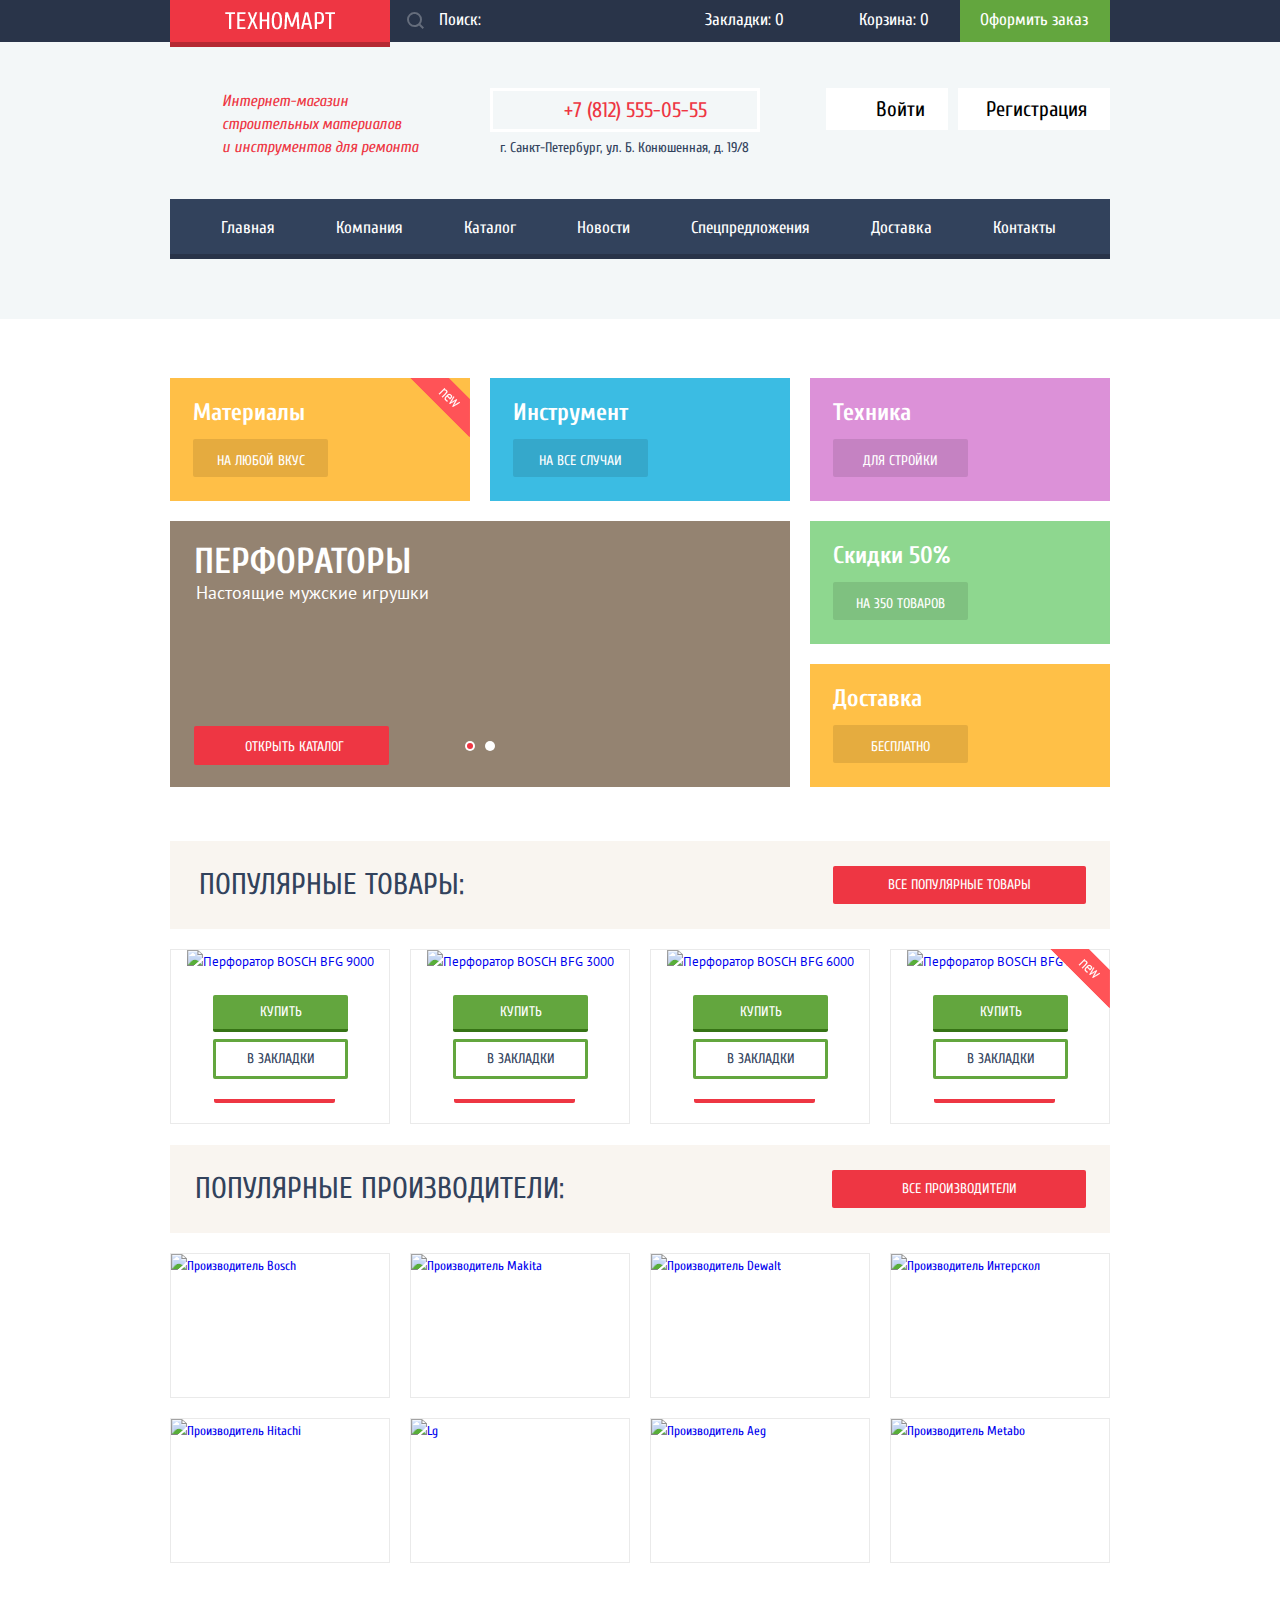
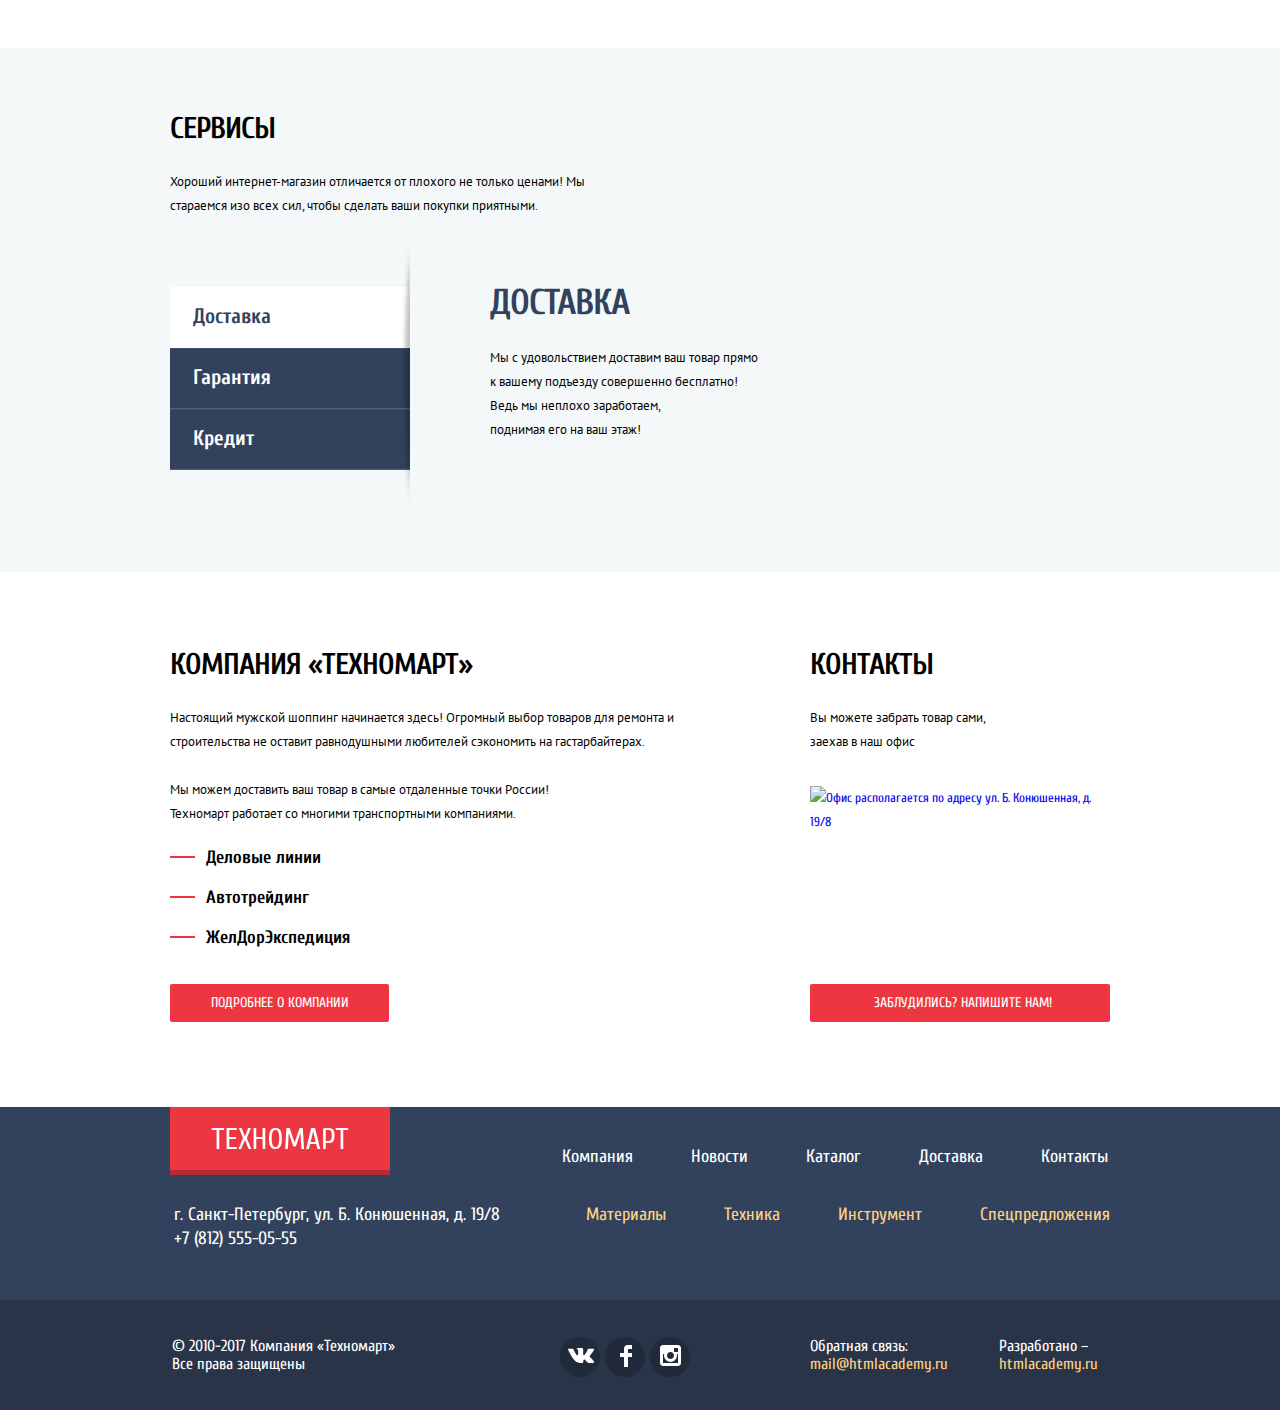
==== commit 26b065c0: "Исправлены ошибки валидатора" ====
--- a/index.html
+++ b/index.html
@@ -2,10 +2,11 @@
 <html lang="ru">
   <head>
     <meta charset="utf-8">
+    <meta name="format-detection" content="telephone=no">
     <title>HTML Academy: Техномарт</title>
-    <link href="https://fonts.googleapis.com/css?family=Cuprum:400,400i,700&ampPT+Sans:400,700&amp;subset=cyrillic" rel="stylesheet">
-    <link href="css/normalize.css" rel="stylesheet">
-    <link href="css/style.css" rel="stylesheet">
+    <link href="https://fonts.googleapis.com/css?family=Cuprum:400,400i,700%7CPT+Sans:400,700&amp;subset=cyrillic" rel="stylesheet">
+    <link href="css/normalize.min.css" rel="stylesheet">
+    <link href="css/style.min.css" rel="stylesheet">
   </head>
   <body>
     <header class="main-header">
@@ -29,24 +30,20 @@
         <div class="main-header-middle">
           <h1 class="main-header-title">
             Интернет-магазин строительных материалов
-            и инструментов для ремонта
+            и&nbsp;инструментов для ремонта
           </h1>
           <div class="main-header-contacts">
             <a class="header-contacts-link" href="tel:+7-(812)-555-05-55">+7 (812) 555-05-55</a>
             <p class="header-contacts-text">г. Санкт-Петербург, ул. Б. Конюшенная, д. 19/8</p>
           </div>
           <ul class="user-block index-user-block">
-            <li><a class="user-block-btn auth" href="#">
-              <svg class="auth-icon" xmlns="http://www.w3.org/2000/svg" width="20" height="17" viewBox="0 0 20 17">
-                <path fill="#c5c5c5" d="M14.875 8.5L6 0v6H0v5h6v6z"/><path fill="#c5c5c5" d="M16.986 15.01h-5.027V17h5.027c2.178 0 3.004-1.81 3.029-3.026V3.028C19.99 1.811 19.164 0 16.986 0h-5.027v1.99h5.027c.839 0 .992.681 1.01 1.057v10.904c-.017.376-.171 1.059-1.01 1.059z"/>
-              </svg>
-              Войти</a></li>
+            <li><a class="user-block-btn auth" href="#">Войти</a></li>
             <li><a class="user-block-btn registration">Регистрация</a></li>
           </ul>
         </div>
         <nav class="main-navigation">
           <ul class="site-navigation">
-            <li><a href="#">Главная</a></li>
+            <li><a>Главная</a></li>
             <li><a href="#">Компания</a></li>
             <li><a href="catalog.html">Каталог</a></li>
             <li><a href="#">Новости</a></li>
@@ -65,7 +62,7 @@
             <a href="#" class="btn features-item-btn">На любой вкус</a>
           </div>
           <div class="features-item instruments">
-            <h3 class="features-item-title">Инструменты</h3>
+            <h3 class="features-item-title">Инструмент</h3>
             <a href="#" class="btn features-item-btn">На все случаи</a>
           </div>
           <div class="features-item technics">
@@ -73,8 +70,8 @@
             <a href="#" class="btn features-item-btn">Для стройки</a>
           </div>
           <div class="features-slider">
-            <input type="radio" class="visually-hidden" name="slider-element" id="first-features-slider" checked>
-            <input type="radio" class="visually-hidden" name="slider-element" id="second-features-slider">
+            <input type="radio" class="visually-hidden first-features-control" name="slider-element" id="first-features-slider" checked>
+            <input type="radio" class="visually-hidden second-features-control" name="slider-element" id="second-features-slider">
             <div class="features-slider-controls">
               <label class="slider-control first-slider-control" for="first-features-slider"></label>
               <label class="slider-control second-slider-control" for="second-features-slider"></label>
@@ -114,11 +111,11 @@
             <article class="popular-item">
               <a href="#" class="popular-item-image"><img src="img/bfg9000.png" width="220" height="160"
               alt="Перфоратор BOSCH BFG 9000"></a>
-              <a href="#" class="popular-item-title">Перфоратор <span>Bosch BFG 3000</span></a>
+              <a href="#" class="popular-item-title">Перфоратор <span>Bosch BFG 9000</span></a>
               <p class="old-price"><s>32500 р.</s></p>
               <div class="btn price-btn">25500 р.</div>
               <div class="popular-item-action">
-                <a class="btn buy-btn" href="#">Купить</a>
+                <a class="btn buy-btn" href="addtocart.html">Купить</a>
                 <a class="btn bookmarks-btn" href="#">В закладки</a>
               </div>
             </article>
@@ -129,7 +126,7 @@
               <p class="old-price"><s>22500 р.</s></p>
               <div class="btn price-btn">15500 р.</div>
               <div class="popular-item-action">
-                <a class="btn buy-btn" href="#">Купить</a>
+                <a class="btn buy-btn" href="addtocart.html">Купить</a>
                 <a class="btn bookmarks-btn" href="#">В закладки</a>
               </div>
             </article>
@@ -149,9 +146,9 @@
               alt="Перфоратор BOSCH BFG 2000"></a>
               <a href="#" class="popular-item-title">Перфоратор <span>Bosch BFG 2000</span></a>
               <!-- <div class="old-price">22500 р.</div> -->
-              <div class="btn price-btn">25500 р.</div>
+              <div class="btn price-btn">12500 р.</div>
               <div class="popular-item-action">
-                <a class="btn buy-btn" href="#">Купить</a>
+                <a class="btn buy-btn" href="addtocart.html">Купить</a>
                 <a class="btn bookmarks-btn" href="#">В закладки</a>
               </div>
             </article>
@@ -165,35 +162,35 @@
           <div class="manufacturers">
             <ul class="manufacturers-list">
               <li class="manufacturers-list-item">
-                <a class="manufacturers-list-item-logo" href="#"><img src="img/bosch.png" width="220" height="145"
+                <a class="manufacturers-list-item-logo" href="#"><img src="img/bosch.png" width="218" height="143"
                 alt="Производитель Bosch"></a>
               </li>
               <li class="manufacturers-list-item">
-                <a class="manufacturers-list-item-logo" href="#"><img src="img/makita.png" width="220" height="145"
+                <a class="manufacturers-list-item-logo" href="#"><img src="img/makita.png" width="218" height="143"
                 alt="Производитель Makita"></a>
               </li>
               <li class="manufacturers-list-item">
-                <a class="manufacturers-list-item-logo" href="#"><img src="img/dewalt.png" width="220" height="145"
+                <a class="manufacturers-list-item-logo" href="#"><img src="img/dewalt.png" width="218" height="143"
                 alt="Производитель Dewalt"></a>
               </li>
               <li class="manufacturers-list-item">
-                <a class="manufacturers-list-item-logo" href="#"><img src="img/interskol.png" width="220" height="145"
+                <a class="manufacturers-list-item-logo" href="#"><img src="img/interskol.png" width="218" height="143"
                 alt="Производитель Интерскол"></a>
               </li>
               <li class="manufacturers-list-item">
-                <a class="manufacturers-list-item-logo" href="#"><img src="img/hitachi.png" width="220" height="145"
+                <a class="manufacturers-list-item-logo" href="#"><img src="img/hitachi.png" width="218" height="143"
                 alt="Производитель Hitachi"></a>
               </li>
               <li class="manufacturers-list-item">
-                <a class="manufacturers-list-item-logo" href="#"><img src="img/lg.png" width="220" height="145"
+                <a class="manufacturers-list-item-logo" href="#"><img src="img/lg.png" width="218" height="143"
                 alt="Lg"></a>
               </li>
               <li class="manufacturers-list-item">
-                <a class="manufacturers-list-item-logo" href="#"><img src="img/aeg.png" width="220" height="145"
+                <a class="manufacturers-list-item-logo" href="#"><img src="img/aeg.png" width="218" height="143"
                 alt="Производитель Aeg"></a>
               </li>
               <li class="manufacturers-list-item">
-                <a class="manufacturers-list-item-logo" href="#"><img src="img/metabo.png" width="220" height="145"
+                <a class="manufacturers-list-item-logo" href="#"><img src="img/metabo.png" width="218" height="143"
                 alt="Производитель Metabo"></a>
               </li>
             </ul>
@@ -244,14 +241,14 @@
           <div class="about-description">
             <h2 class="block-title">Компания &laquo;Техномарт&raquo;</h2>
             <p>Настоящий мужской шоппинг начинается здесь! Огромный выбор
-            товаров для ремонта и строительства не оставит равнодушными
-            любителей сэкономить на гастарбайтерах.</p>
+              товаров для ремонта и строительства не оставит равнодушными
+              любителей сэкономить на гастарбайтерах.</p>
             <p>Мы можем доставить ваш товар в
             самые отдаленные точки России! Техномарт работает со
             многими транспортными компаниями.</p>
             <ul class="list">
               <li class="list-item">Деловые линии</li>
-              <li class="list-item">Авттрейдинг</li>
+              <li class="list-item">Автотрейдинг</li>
               <li class="list-item">ЖелДорЭкспедиция</li>
             </ul>
             <a class="btn about-btn" href="#">Подробнее о компании</a>
@@ -261,7 +258,7 @@
             <p>Вы можете забрать товар сами, заехав в наш офис</p>
             <a class="full-map-link" href="map.html"><img src="img/small-map.jpg" alt="Офис располагается по адресу ул. Б. Конюшенная, д. 19/8"
             width="300" height="158"></a>
-            <a class="btn about-contacts-btn" href="write-us.html">Заблудились? Напишите нам!</a>
+            <a class="btn about-contacts-btn" href="writeus.html">Заблудились? Напишите нам!</a>
           </div>
         </section>
       </div>
@@ -271,8 +268,10 @@
         <div class="container">
           <p class="footer-contacts">
             <a class="logo"><img src="img/footer-logo.png" alt="Техномарт" width="220" height="63"></a>
-            г. Санкт-Петербург, ул. Б. Конюшенная, д. 19/8<br>
-            +7 (812) 555-05-55
+            <span>
+              г. Санкт-Петербург, ул. Б. Конюшенная, д. 19/8<br>
+              +7 (812) 555-05-55
+            </span>
           </p>
           <div class="footer-navigation">
             <ul class="footer-navigation-top">
@@ -293,7 +292,7 @@
       </section>
       <section class="footer-bottom">
         <div class="container">
-          <p class="copyright">&copy; 2010-2017 Компания "Техномарт"
+          <p class="copyright">&copy; 2010-2017 Компания &laquo;Техномарт&raquo;
           Все права защищены</p>
           <div class="footer-social">
             <ul class="social-list">
@@ -329,15 +328,15 @@
       <div class="popup-flex-wrapper">
         <p class="popup-form-item">
           <label class="name-field-title" for="user-name">Ваше имя:</label>
-          <input class="name-field" type="text" name="user-name" id="user-name" placeholder="Представьтесь, пожалуйста" required>
+          <input class="name-field" type="text" name="user-name" id="user-name" placeholder="Представьтесь, пожалуйста">
         </p>
         <p class="popup-form-item">
           <label class="email-field-title" for="user-email">Ваш e-mail:</label>
-          <input class="email-field" type="email" name="user-email" id="user-email" placeholder="Для отправки ответа" required>
+          <input class="email-field" type="email" name="user-email" id="user-email" placeholder="Для отправки ответа">
         </p>
         <p class="popup-form-item">
           <label class="message-area-title" for="message">Текст письма:</label>
-          <textarea class="message-area" name="message" id="message" cols="63" rows="6" required>В свободной форме</textarea>
+          <textarea class="message-area" name="message" id="message" cols="63" rows="5" placeholder="В свободной форме"></textarea>
         </p>
       </div>
       <div class="popup-bottom">
@@ -346,7 +345,7 @@
       <button class="window-close form-close" type="button"></button>
     </form>
     <div class="modal-map">
-      <iframe src="https://yandex.ru/map-widget/v1/-/CBaCQKCXdC" width="940" height="446" frameborder="0"></iframe>
+      <iframe src="https://yandex.ru/map-widget/v1/-/CBaCQKCXdC"></iframe>
       <img src="img/full-map.jpg" alt="Офис располагается по адресу ул. Б. Конюшенная, д. 19/8" width="940" height="446">
       <button class="window-close map-close" type="button"></button>
     </div>
@@ -358,7 +357,6 @@
       </div>
       <button class="window-close cart-close" type="button"></button>
     </div>
-    <script src="js/js.min.js"></script>
-    </script>
+    <script src="js/script.min.js"></script>
   </body>
 </html>
--- a/css/style.min.css
+++ b/css/style.min.css
@@ -0,0 +1 @@
+.arrow-control,.btn,a{cursor:pointer}.btn,.old-price,.popular-item-title span,.popular-title,.slider-title{text-transform:uppercase}.features-flex-container,.services-slider-controls{-webkit-box-orient:vertical;-webkit-box-direction:normal}.breadcrumbs-list,.list,.manufacturers-list,.paginator,.site-navigation,.social-list,.sorting-list,.user-block,.user-navigation{list-style:none}html{-webkit-box-sizing:border-box;box-sizing:border-box}*,::after,::before{-webkit-box-sizing:inherit;box-sizing:inherit}body{min-width:960px;margin:0;padding:0;font-family:Cuprum,Arial,sans-serif;font-size:13px;line-height:24px;color:#000;background-color:#fff}a{text-decoration:none}.footer-navigation-bottom a:focus,.footer-navigation-bottom a:hover,.footer-navigation-top a:focus,.footer-navigation-top a:hover{text-decoration:underline}img{max-width:100%;height:auto}.visually-hidden:not(:focus):not(:active),input[type=checkbox].visually-hidden,input[type=radio].visually-hidden{position:absolute;width:1px;height:1px;margin:-1px;border:0;padding:0;white-space:nowrap;-webkit-clip-path:inset(100%);clip-path:inset(100%);clip:rect(0 0 0 0);overflow:hidden}.btn{font-size:14px;line-height:18px;color:#fff}.main-header{padding-bottom:60px;margin-bottom:59px;background-color:#f3f7f8}.container{width:960px;margin:0 auto;padding:0 10px}.main-header-top .container{display:-webkit-box;display:-ms-flexbox;display:flex}.main-header-top .logo{display:block;width:220px;height:42px}.logo img{background-color:#ee3643;-webkit-box-shadow:0 5px 0 0 #b52933;box-shadow:0 5px 0 0 #b52933}.logo:focus img,.logo:hover img{background-color:#ca2c37;-webkit-box-shadow:0 5px 0 0 #9a212a;box-shadow:0 5px 0 0 #9a212a}.logo:active img{background-color:#ba2732;-webkit-box-shadow:0 5px 0 0 #8e1e26;box-shadow:0 5px 0 0 #8e1e26}.main-header-top,.search-field{background-color:#293449;color:#fff}.main-header-top{font-size:17px;line-height:18px}.main-header-search{width:270px;position:relative}.search-field{width:100%;padding-left:49px;padding-top:11px;padding-bottom:13px;font:inherit;border:none;outline:0}.popular-item,.popular-item-title,.slider-item p{font-family:"PT Sans",Arial,sans-serif}.search-title{position:absolute;left:17px;top:12px;width:17px;height:17px}.main-header-search ::-webkit-input-placeholder{color:#fff}.main-header-search :-moz-placeholder{color:#fff}.main-header-search ::-moz-placeholder{color:#fff}.main-header-search :-ms-input-placeholder{color:#fff}.search-field:hover{background-color:#212a3a}.search-field:hover~.search-title path{fill:#fff}.search-field:focus{color:#000;background-color:#fff}.search-field:focus~.search-title path{fill:#ee3643}.main-header-bookmarks,.main-header-cart,.main-header-order{position:relative;width:150px;color:#fff;padding:11px 22px 13px 20px}.main-header-bookmarks::before,.main-header-cart::before{position:absolute;top:12px;height:17px;width:15px;content:"";background-position:0 0;background-repeat:no-repeat}.main-header-bookmarks{padding-left:45px}.main-header-cart{padding-left:49px}.main-header-bookmarks::before{left:16px;background-image:url(../img/icon-bookmark.svg);opacity:.3}.main-header-bookmarks:focus::before,.main-header-bookmarks:hover::before{opacity:1}.main-header-bookmarks:active::before{opacity:.5}.main-header-cart::before{left:18px;background-image:url(../img/icon-cart.svg);opacity:.3}.main-header-cart:focus::before,.main-header-cart:hover::before{opacity:1}.main-header-cart:active::before{opacity:.5}.main-header-order{background-color:#63a63e}.main-header-bookmarks:focus,.main-header-bookmarks:hover,.main-header-cart:focus,.main-header-cart:hover{background-color:#212a3a}.main-header-order:focus,.main-header-order:hover{background-color:#5fbb2d}.main-header-bookmarks:active,.main-header-cart:active{color:#a2a5a9;background-color:#161d29}.main-header-order:active{color:#aac39b;background-color:#518534}.main-header-top+.container{display:-webkit-box;display:-ms-flexbox;display:flex;-ms-flex-wrap:wrap;flex-wrap:wrap}.main-header-middle{display:-webkit-box;display:-ms-flexbox;display:flex;-webkit-box-pack:justify;-ms-flex-pack:justify;justify-content:space-between;width:940px;padding-top:46px;padding-bottom:39px}.main-header-title{margin:0;width:300px;padding-top:2px;padding-left:52px;padding-right:50px;font-size:16px;line-height:23px;font-weight:400;font-style:italic;color:#ee3643}.main-header-contacts{width:300px;font-size:14px;line-height:24px;color:#32425c}.header-contacts-link{position:relative;display:block;width:270px;margin-bottom:4px;font-size:21px;line-height:18px;color:#ee3643;border:3px solid #fff;padding:10px 48px 10px 71px}.header-contacts-link::before{position:absolute;top:10px;left:12px;content:"";width:19px;height:19px;background-image:url(../img/icon-phone.svg);background-position:0 0;background-repeat:no-repeat}.header-contacts-text{margin:0;padding-left:10px}.user-block{margin:0;padding:0;width:300px}.index-user-block{display:-webkit-box;display:-ms-flexbox;display:flex;-ms-flex-wrap:wrap;flex-wrap:wrap;padding-left:16px}.user-block-btn{display:block;font-size:21px;line-height:18px;color:#000;background-color:#fff;padding:12px 23px 12px 28px}.features,.site-navigation{display:-webkit-box;display:-ms-flexbox}.auth{position:relative;padding-left:50px;margin-right:10px}.auth-icon,.auth::before{position:absolute;left:16px;top:14px}.auth::before{width:20px;height:17px;content:"";background-image:url(../img/icon-login.svg);background-position:0 0;background-repeat:no-repeat}.user-block-btn:focus::before,.user-block-btn:hover::before{background-image:url(../img/icon-login-hover.svg)}.user-block-btn:active::before{background-image:url(../img/icon-login.svg)}.user-block-btn:focus,.user-block-btn:hover{color:#ee3643}.user-block-btn:active{color:#b2b2b2}.site-navigation{margin:0;padding:0 18px;display:flex;-ms-flex-wrap:wrap;flex-wrap:wrap;width:940px;font-size:17px;line-height:17px;background-color:#32425c;border-bottom:5px solid #293449}.site-navigation a{display:block;color:#fff;padding:20px 28px 18px 33px}.site-navigation a:focus,.site-navigation a:hover{background-color:#293449}.site-navigation a:active{color:#777d88}.features{display:flex;-ms-flex-wrap:wrap;flex-wrap:wrap;margin-left:-10px;margin-right:-10px;margin-bottom:34px}.features-item{position:relative;width:300px;margin-left:10px;margin-right:10px;margin-bottom:20px;padding:20px 140px 24px 23px}.delivery::after,.discounts::after,.instruments::after,.materials::after,.materials::before,.technics::after{position:absolute;content:""}.delivery,.discounts{margin-left:0;margin-right:0}.features-flex-container{display:-webkit-box;display:-ms-flexbox;display:flex;-ms-flex-direction:column;flex-direction:column;margin-left:10px;margin-right:10px;width:300px}.about,.popular-header{-webkit-box-pack:justify}.features .features-item-title{margin:0 0 11px;font-size:24px;line-height:30px;color:#fff;font-weight:700}.features-slider,.slider-control:not(:first-of-type){margin-left:10px}.features-item-btn{display:block;width:135px;text-align:center;padding-top:13px;padding-bottom:7px;color:#fff;border-radius:2px;background-color:rgba(0,0,0,.1)}.features-item-btn:focus,.features-item-btn:hover{background-color:rgba(0,0,0,.2)}.features-item-btn:active{background-color:rgba(0,0,0,.3)}.materials{width:300px;background-color:#ffbf47}.materials::before{width:60px;height:59px;top:0;right:0;background-image:url(../img/new-item.png);background-position:0 0;background-repeat:no-repeat}.materials::after{width:44px;height:65px;top:31px;right:43px;background-image:url(../img/icon-1.svg);background-position:0 0;background-repeat:no-repeat}.instruments{width:300px;background-color:#3bbce3}.instruments::after{width:75px;height:61px;top:33px;right:28px;background-image:url(../img/icon-2.svg);background-position:0 0;background-repeat:no-repeat}.technics{width:300px;background-color:#dc91d8}.technics::after{width:79px;height:64px;top:30px;right:30px;background-image:url(../img/icon-3.svg);background-position:0 0;background-repeat:no-repeat}.discounts{width:300px;background-color:#8ed78f}.discounts::after{width:59px;height:72px;top:26px;right:45px;background-image:url(../img/icon-4.svg);background-position:0 0;background-repeat:no-repeat}.delivery{width:300px;background-color:#ffc047}.delivery::after{width:79px;height:63px;top:32px;right:30px;background-image:url(../img/icon-5.svg);background-position:0 0;background-repeat:no-repeat}.first-arrow-control,.second-arrow-control{top:50%;margin-top:-20px;background-position:0 0;background-repeat:no-repeat}.features-slider{position:relative;width:620px;margin-right:10px;margin-bottom:20px}.features-slider-controls{position:absolute;width:32px;bottom:22px;left:295px;font-size:0}.slider-control,.slider-control::after{width:10px;height:10px;border-radius:50%}.slider-control{position:relative;display:inline-block;vertical-align:top;cursor:pointer}.slider-control::after{position:absolute;z-index:1;content:"";background-color:#fff}.arrow-control{position:absolute;z-index:1;width:40px;height:40px}.first-arrow-control{left:25px;background-image:url(../img/icon-left.svg)}.second-arrow-control{right:0;background-image:url(../img/icon-right.svg)}.slider-item{display:none;background-color:#948371;padding:26px 25px 22px 24px}.first-features-control:checked~.slider-list .slider-item:nth-of-type(1),.second-features-control:checked~.slider-list .slider-item:nth-of-type(2),.slider-title{display:block}.slider-item:nth-of-type(1){background-image:url(../img/man-1.jpg);background-repeat:no-repeat;background-position:0 0}.slider-item:nth-of-type(2){background-image:url(../img/man-2.jpg);background-repeat:no-repeat;background-position:0 0}.first-features-control:checked~.features-slider-controls .first-slider-control::before,.second-features-control:checked~.features-slider-controls .second-slider-control::before{position:absolute;z-index:2;top:2px;left:2px;content:"";width:6px;height:6px;border-radius:50%;background-color:#ee3643}.slider-title{margin-bottom:4px;font-size:36px;line-height:30px;color:#fff}.slider-item p{margin:0 0 121px;padding-left:2px;font-size:18px;line-height:24px;color:#fff}.slider-item-btn{display:inline-block;vertical-align:top;border-radius:2px;background-color:#ee3643;padding:12px 45px 9px 51px}.popular-btn:focus,.popular-btn:hover,.slider-item-btn:focus,.slider-item-btn:hover{background-color:#ca2c37}.popular-btn:active,.slider-item-btn:active{background-color:#ba2732}.popular-goods{margin-bottom:1px}.popular-header{display:-webkit-box;display:-ms-flexbox;display:flex;-ms-flex-pack:justify;justify-content:space-between;-webkit-box-align:center;-ms-flex-align:center;align-items:center;margin-bottom:20px;background-color:#f9f5f0;padding:25px 24px 25px 29px}.popular-btn,.price-btn{background-color:#ee3643}.popular-item-container{display:-webkit-box;display:-ms-flexbox;display:flex;-ms-flex-wrap:wrap;flex-wrap:wrap;margin-left:-10px;margin-right:-10px}.popular-title{width:460px;margin:0;font-size:30px;line-height:30px;font-weight:400;color:#32425c}.popular-btn{border-radius:2px;padding:10px 55px}.popular-item{position:relative;width:220px;margin-left:10px;margin-right:10px;margin-bottom:20px;padding-bottom:20px;text-align:center;border:1px solid #eaeaea}.popular-item-image{position:relative;z-index:2;display:block;margin-bottom:12px}.popular-item-title{display:block;margin-bottom:11px;padding-left:24px;padding-right:24px;font-size:18px;line-height:20px;font-weight:700;color:#000}.old-price,.price-btn{font-size:17px;line-height:18px;font-weight:700}.old-price{margin:0 0 10px;padding-left:46px;padding-right:42px;color:#aaa}.price-btn{position:relative;display:block;width:121px;margin-left:43px;text-transform:uppercase;border-radius:2px;cursor:default;padding:10px 18px 10px 34px}.bookmarks-btn,.buy-btn{font-family:Cuprum,Arial,sans-serif;font-size:14px;line-height:16px;border-radius:2px;text-transform:uppercase}.checkbox-off,.manufacturers-item-title,.power-item-title,.power-item-title::before,.services-control-title,.toggle,.window-close{cursor:pointer}.popular-item-title+.price-btn{margin-top:39px}.price-btn::before{position:absolute;z-index:-1;width:141px;height:38px;left:0;top:0;content:"";background-image:url(../img/red-button.svg);background-position:0 0;background-repeat:no-repeat}.popular-item-action{display:block;position:absolute;top:25px;left:12px;z-index:1;width:195px;background-color:#fff;padding:20px 30px}.bookmarks-btn,.buy-btn{display:block;padding-top:9px;padding-bottom:9px}.buy-btn{position:relative;margin-bottom:7px;background-color:#63a63e;border-bottom:3px solid #367315}.buy-btn::before{position:absolute;content:"";left:12px;top:9px;height:17px;width:15px;background-image:url(../img/icon-cart.svg);background-position:0 0;background-repeat:no-repeat;opacity:.3}.buy-btn:focus,.buy-btn:hover{background-color:#5fbb2d}.buy-btn:active::before,.buy-btn:focus::before,.buy-btn:hover::before{opacity:1}.buy-btn:active{background-color:#518534;border-bottom:3px solid #518534}.bookmarks-btn{color:#32425c;background-color:#fff;border:3px solid #63a63e}.about-contacts p,.services-slider-item p,.slogan{font-family:"PT Sans",Arial,sans-serif}.bookmarks-btn:focus,.bookmarks-btn:hover{border:3px solid #32425c}.bookmarks-btn:active{opacity:.3;border:3px solid #c1c6ce}.popular-item:focus,.popular-item:hover{-webkit-box-shadow:0 10px 25px rgba(41,52,73,.5);box-shadow:0 10px 25px rgba(41,52,73,.5);border:1px solid #fff}.popular-item:focus .popular-item-image,.popular-item:hover .popular-item-image{z-index:1}.popular-item:focus .popular-item-action,.popular-item:hover .popular-item-action{z-index:2}.new-item::before{width:60px;height:59px;position:absolute;z-index:8;top:-1px;right:-1px;content:"";background-image:url(../img/new-item.png);background-position:0 0;background-repeat:no-repeat}.credit-radio:checked~.services-slider-wrapper .credit-item::after,.delivery-radio:checked~.services-slider-wrapper .delivery-item::after,.guarantee-radio:checked~.services-slider-wrapper .guarantee-item::after,.services-slider-controls::after{right:0;background-position:0 0;background-repeat:no-repeat;content:""}.popular-manufacturers .popular-header{padding-left:25px}.popular-manufacturers .popular-btn{padding-left:70px;padding-right:69px}.manufacturers-list{display:-webkit-box;display:-ms-flexbox;display:flex;-ms-flex-wrap:wrap;flex-wrap:wrap;margin:0 -10px;padding:0}.manufacturers-list-item{margin-bottom:20px;margin-left:10px;margin-right:10px}.manufacturers-list-item-logo{display:block;width:220px;height:145px;border:1px solid #eaeaea}.manufacturers-list-item-logo:focus,.manufacturers-list-item-logo:hover{-webkit-box-shadow:0 10px 25px rgba(41,52,73,.5);box-shadow:0 10px 25px rgba(41,52,73,.5);border:1px solid #fff}.manufacturers-list-item-logo:active img{opacity:.3}.manufacturers-list-item-logo:active{-webkit-box-shadow:0 4px 10px rgba(41,52,73,.5);box-shadow:0 4px 10px rgba(41,52,73,.5);border:1px solid #fff}.popular-manufacturers{margin-bottom:65px}.services{margin-bottom:75px;padding-top:63px;padding-bottom:102px;background-color:#f4f8f9}.block-title{margin:0 0 23px;font-size:30px;line-height:36px;letter-spacing:-1px;text-transform:uppercase;color:#000}.slogan{margin:0 0 69px;width:416px;font-size:13px}.services-slider{display:-webkit-box;display:-ms-flexbox;display:flex}.services-slider input{display:none}.services-slider-controls{position:relative;display:-webkit-box;display:-ms-flexbox;display:flex;width:240px;margin-right:80px;-ms-flex-direction:column;flex-direction:column}.services-slider-controls::after{position:absolute;top:-49px;width:10px;height:272px;background-image:url(../img/shadow-line.png)}.services-control-title{font-size:21px;line-height:30px;font-weight:700;color:#fff;background-color:#32425c;border-top:1px solid #405069;border-bottom:1px solid #4d637b;padding:13px 23px 16px}.credit-radio:checked~.services-slider-controls .credit-control,.delivery-radio:checked~.services-slider-controls .delivery-control,.guarantee-radio:checked~.services-slider-controls .guarantee-control{color:#32425c;background-color:#fff;border-top:1px solid #fff;border-bottom:1px solid #fff}.services-slider-wrapper{width:620px}.services-slider-item{padding-top:4px}.services-slider-item p{margin:0}.services-slider-title{display:block;margin-bottom:31px;font-size:36px;line-height:24px;letter-spacing:-1px;text-transform:uppercase;color:#32425c}.delivery-radio:checked~.services-slider-wrapper .delivery-item{position:relative;display:block;padding-right:346px}.delivery-radio:checked~.services-slider-wrapper .delivery-item::after{position:absolute;top:23px;height:261px;width:468px;background-image:url(../img/delivery.png)}.delivery-radio:checked~.services-slider-wrapper .credit-item,.delivery-radio:checked~.services-slider-wrapper .guarantee-item{display:none}.guarantee-radio:checked~.services-slider-wrapper .guarantee-item{position:relative;display:block;padding-right:240px}.guarantee-radio:checked~.services-slider-wrapper .guarantee-item::after{position:absolute;top:4px;height:283px;width:389px;background-image:url(../img/guarantee.png)}.guarantee-radio:checked~.services-slider-wrapper .credit-item,.guarantee-radio:checked~.services-slider-wrapper .delivery-item{display:none}.credit-radio:checked~.services-slider-wrapper .credit-item{position:relative;display:block;padding-right:320px}.credit-radio:checked~.services-slider-wrapper .credit-item::after{position:absolute;top:0;height:261px;width:468px;background-image:url(../img/credit.png)}.credit-radio:checked~.services-slider-wrapper .delivery-item,.credit-radio:checked~.services-slider-wrapper .guarantee-item{display:none}.services-control-title:focus,.services-control-title:hover{color:#fff;background-color:#293449}.services-control-title:active{color:#32425c;background-color:#fff;border-bottom:1px solid #fff;border-top:1px solid #fff}.about-btn,.about-contacts-btn,.list-item::before{background-color:#ee3643}.about{display:-webkit-box;display:-ms-flexbox;display:flex;-ms-flex-pack:justify;justify-content:space-between}.about-description{width:640px;padding-right:100px}.about-description .block-title{margin-bottom:23px}.about-description p:nth-of-type(1),.about-description p:nth-of-type(2){margin:0 0 24px;padding:0;font-family:"PT Sans",Arial,sans-serif;font-size:13px}.about-description p:nth-of-type(1){width:528px}.about-description p:nth-of-type(2){width:400px;margin-bottom:22px}.list{margin:0;padding:0}.list-item{position:relative;margin-bottom:20px;padding-left:36px;font-size:18px;line-height:20px;font-weight:700}.list-item::before{position:absolute;content:"";left:0;top:8px;width:25px;height:2px}.list-item:last-of-type{margin-bottom:36px}.about-btn{display:inline-block;vertical-align:top;border-radius:2px;padding:10px 40px 10px 41px}.about-contacts{width:300px}.about-contacts .block-title{margin-bottom:23px}.about-contacts p{margin:0 0 32px;width:180px;font-size:13px}.about-contacts a:nth-of-type(1){display:block;width:300px;height:158px;margin-bottom:40px}.about-contacts-btn{display:block;text-align:center;border-radius:2px;padding:10px 40px 10px 46px}.about-btn:focus,.about-btn:hover,.about-contacts-btn:focus,.about-contacts-btn:hover{background-color:#ca2c37}.about-btn:active,.about-contacts-btn:active{background-color:#ba2732}.main-footer{margin-top:85px}.footer-top{padding-bottom:49px;background-color:#32425c}.footer-top .container{display:-webkit-box;display:-ms-flexbox;display:flex;-webkit-box-pack:justify;-ms-flex-pack:justify;justify-content:space-between}.footer-navigation,.manufacturers-field-container{-ms-flex-direction:column;-webkit-box-orient:vertical;-webkit-box-direction:normal}.footer-contacts{width:380px;margin:0;font-size:18px;line-height:24px;color:#fff}.footer-contacts .logo{display:block;width:220px;height:63px;margin-bottom:33px}.footer-contacts span{display:block;padding-left:4px}.footer-navigation{display:-webkit-box;display:-ms-flexbox;display:flex;flex-direction:column;width:550px;padding-top:38px}.footer-navigation-bottom,.footer-navigation-top{margin:0 0 34px;padding:0;list-style:none;display:-webkit-box;display:-ms-flexbox;display:flex;-ms-flex-wrap:wrap;flex-wrap:wrap;font-size:18px;line-height:24px}.footer-navigation-bottom{margin:0;padding-left:2px}.footer-navigation-top a{color:#fff}.footer-navigation-top li{padding-left:2px}.footer-navigation-top li:not(:first-of-type){margin-left:56px}.footer-navigation-bottom a{color:#ffd180}.copyright,.footer-feedback,.social-btn{font-size:16px;line-height:18px;color:#fff}.footer-navigation-bottom li:not(:first-of-type){margin-left:58px}.footer-navigation-bottom li:first-of-type{padding-left:24px}.footer-navigation-bottom a:active,.footer-navigation-top a:active{opacity:.5;text-decoration:none}.footer-bottom{background-color:#293449;padding-top:37px;padding-bottom:33px}.footer-bottom .container{display:-webkit-box;display:-ms-flexbox;display:flex}.copyright{width:240px;margin:0 150px 0 0;padding-left:2px}.footer-social{width:130px;margin-right:120px}.social-list{display:-webkit-box;display:-ms-flexbox;display:flex;-ms-flex-wrap:wrap;flex-wrap:wrap;margin:0;padding:0}.social-list li{margin-right:5px}.social-list li:last-of-type{margin-right:0}.social-btn{position:relative;display:block;width:40px;height:40px;border-radius:50%;background-color:#212a3a}.vk-icon{position:absolute;left:8px;top:11px}.fb-icon,.insta-icon{position:absolute;top:8px}.fb-icon{left:15px}.insta-icon{left:10px}.social-btn:active,.social-btn:focus,.social-btn:hover{background-color:#ee3643}.footer-feedback{margin:0;width:140px}.feedback-site{margin-left:20px;padding-left:29px}.popup-form,.write-window{position:fixed;top:50%;margin-top:-224px;margin-left:-310px;width:620px;z-index:4;left:50%}.footer-feedback a{color:#ffd180}.footer-feedback a:focus,.footer-feedback a:hover{text-decoration:underline}.footer-feedback a:active{text-decoration:none;color:#ee3643}.popup-form{display:none;padding-top:47px;font-size:18px;line-height:18px;background-color:#fff;border-top:7px solid #ee3643;-webkit-box-shadow:0 20px 40px rgba(0,0,0,.75);box-shadow:0 20px 40px rgba(0,0,0,.75)}.popup-flex-wrapper,.user-navigation{display:-webkit-box;display:-ms-flexbox}.email-field,.message-area,.name-field{font-family:"PT Sans",Arial,sans-serif;font-size:13px;line-height:18px}.window-close{padding:0;width:27px;height:27px;position:absolute;right:6px;top:10px;background-color:transparent;border:none}.window-close::after,.window-close::before{position:absolute;right:0;top:10px;content:"";width:27px;height:5px;background-color:#ee3643}.window-close::after{-webkit-transform:rotate(-45deg);transform:rotate(-45deg)}.window-close::before{-webkit-transform:rotate(45deg);transform:rotate(45deg)}.popup-flex-wrapper{display:flex;-ms-flex-wrap:wrap;flex-wrap:wrap;padding-left:80px;padding-right:80px}.popup-form-item{margin:0 0 21px;width:220px}.popup-form-item:first-of-type{margin-right:20px}.popup-form-item:last-of-type{-webkit-box-flex:1;-ms-flex-positive:1;flex-grow:1;margin-bottom:37px}.email-field-title,.message-area-title,.name-field-title{display:block;margin-bottom:8px}.email-field,.message-area,.name-field{-webkit-box-sizing:border-box;box-sizing:border-box;width:100%;outline:0;border:2px solid #dee3e4;border-radius:2px;padding:8px 14px}.message-area{padding-top:12px}.popup-form ::-webkit-input-placeholder{font-family:"PT Sans",Arial,sans-serif;font-size:13px;line-height:18px;color:#a9a9a9}.popup-form :-moz-placeholder{font-family:"PT Sans",Arial,sans-serif;font-size:13px;line-height:18px;color:#a9a9a9}.popup-form ::-moz-placeholder{font-family:"PT Sans",Arial,sans-serif;font-size:13px;line-height:18px;color:#a9a9a9}.popup-form :-ms-input-placeholder{font-family:"PT Sans",Arial,sans-serif;font-size:13px;line-height:18px;color:#a9a9a9}.popup-bottom-wrapper{padding-left:80px;padding-right:80px}.popup-bottom{background-color:#f4f4f4;padding:36px 80px 37px}.popup-form-btn{display:block;width:100%;padding-top:10px;padding-bottom:10px;font-family:Cuprum,Arial,sans-serif;text-align:center;border:none;border-radius:2px;background-color:#ee3643}.popup-form-btn:focus,.popup-form-btn:hover{background-color:#ca2c37}.popup-form-btn:active{background-color:#ba2732}.modal-map{display:none;position:fixed;z-index:4;left:50%;margin-left:-470px;top:50%;margin-top:-223px;width:940px;height:446px;-webkit-box-shadow:0 15px 50px rgba(0,0,0,.5);box-shadow:0 15px 50px rgba(0,0,0,.5)}.modal-map iframe{position:absolute;left:0;top:0;width:940px;height:446px;border:0}.profile-icon,.profile-link::before{left:14px;top:12px;position:absolute}.catalog-main-header{margin-bottom:19px}.cart-full{background-color:#ee3643}.catalog-user-block{position:relative;margin-bottom:8px;padding-right:66px;background-color:#fff}.profile-link{position:relative;display:block;padding-top:12px;padding-bottom:12px;padding-left:48px;font-size:21px;line-height:18px;color:#000}.profile-link::before{width:20px;height:18px;content:"";background-image:url(../img/icon-user.svg);background-position:0 0;background-repeat:no-repeat}.profile-link:active{color:#b2b2b2}.profile-link:focus::before,.profile-link:hover::before{background-image:url(../img/icon-user-hover.svg)}.profile-link:active::before{background-image:url(../img/icon-user.svg)}.logout-link{position:absolute;top:13px;right:10px}.logout-link:focus path,.logout-link:hover path{fill:#32425c}.logout-link:active path{fill:#c5c5c5}.catalog-header-middle{padding-bottom:37px}.user-navigation{margin:0;display:flex;-ms-flex-wrap:wrap;flex-wrap:wrap;width:300px;padding:0 20px}.user-navigation-link{font-size:16px;line-height:18px;color:#32425c;text-decoration:underline}.user-navigation-item{position:relative}.user-navigation-item:not(:nth-of-type(2n))::after{position:absolute;right:13px;top:9px;content:"";width:5px;height:5px;border-radius:50%;background-color:#32425c}.user-navigation-item:not(:nth-of-type(even)){padding-right:32px}.user-navigation-link:focus,.user-navigation-link:hover{color:#ee4d59}.user-navigation-link:active{opacity:.3;color:#32425c}.breadcrumbs{margin-bottom:16px}.breadcrumbs-list{margin:0;padding:0;display:-webkit-box;display:-ms-flexbox;display:flex}.breadcrumbs-list-item{position:relative}.breadcrumbs-list-item:not(:last-of-type)::after{position:absolute;content:"";width:8px;height:12px;top:50%;margin-top:-8px;right:17px;background-image:url(../img/icon-right-small.svg);background-position:0 0;background-repeat:no-repeat}.breadcrumbs-list-item:not(:last-of-type){padding-right:36px}.breadcrumbs-list a{font-family:"PT Sans",Arial,sans-serif;font-size:13px;line-height:18px;text-transform:uppercase;color:#000}.breadcrumbs-list .homepage{position:relative;display:block;width:16px;height:16px}.homepage-icon{position:absolute;top:4px;left:-2px}.breadcrumbs+.block-title{margin-bottom:20px;font-size:30px;line-height:30px;color:#32425c;background-color:#f2f6f8;padding:29px 30px 30px 29px}.catalog-filter,.max-price,.min-price{font-family:"PT Sans",Arial,sans-serif;color:#000}.catalog-flex-container{display:-webkit-box;display:-ms-flexbox;display:flex;-webkit-box-pack:justify;-ms-flex-pack:justify;justify-content:space-between}.catalog-filter{width:220px;text-transform:uppercase}.catalog-filter-group{position:relative;margin:0;padding:0;border:none}.catalog-filter-group:not(:last-of-type)::after{position:absolute;bottom:-26px;content:"";width:220px;height:1px;background-color:#e5e5e5}.bar,.catalog-filter-title,.max-price,.min-price{background-color:#f7f3ec}.catalog-filter-title{display:block;padding:10px 19px;margin-bottom:12px;font-size:13px;line-height:18px;border-radius:2px}.filter-form-title{display:block;margin-bottom:14px;font-size:17px;line-height:30px;font-weight:700}.bar{position:relative;height:80px;margin-bottom:9px;border-radius:none}.range,.toggle{position:absolute;top:50%;background-position:0 0;background-repeat:no-repeat}.range{width:180px;height:2px;margin-top:-1px;left:50%;margin-left:-90px;background-image:url(../img/price-line.png)}.toggle{margin-top:-10px;width:21px;height:22px;background-image:url(../img/filter-button.svg)}.toggle-min{left:20px}.toggle-max{right:40px}.price-range{display:-webkit-box;display:-ms-flexbox;display:flex;-webkit-box-pack:justify;-ms-flex-pack:justify;justify-content:space-between}.max-price,.min-price{width:95px;font-size:17px;line-height:18px;text-align:center;border:none;border-radius:2px;padding:8px 4px 10px}.price-field{margin-bottom:42px}.manufacturers-field{margin-bottom:41px;font-size:15px;line-height:20px}.manufacturers-field-container{display:-webkit-box;display:-ms-flexbox;display:flex;flex-direction:column}.manufacturers-field-item{position:relative;margin:0 0 20px;padding-left:35px}.checkbox-off{position:absolute;left:0}.manufacturers-item-title::before{position:absolute;left:0;content:"";width:23px;height:23px;border:2px solid #c5c5c5;border-radius:2px;background-position:0 0;background-repeat:no-repeat}.manufacturers-item-title:hover::before{border:2px solid #b5b5b5}.manufacturers-field-item input:checked+.manufacturers-item-title::after{position:absolute;left:0;content:"";width:27px;height:23px;background-image:url(../img/checkbox-on.svg);background-position:0 0;background-repeat:no-repeat}.manufacturers-field-item input:checked+.manufacturers-item-title:hover::after{background-image:url(../img/checkbox-on-hover.svg)}.manufacturers-field-item input:disabled+.manufacturers-item-title,.manufacturers-field-item input:disabled+.manufacturers-item-title::after{border:none;opacity:.3;pointer-events:none}.manufacturers-field-item input:disabled+.manufacturers-item-title::before{border-color:#e9e9e9}.manufacturers-field-item:last-of-type{margin-bottom:0}.power-field{margin-bottom:79px;font-size:14px;line-height:20px}.power-field-container{display:-webkit-box;display:-ms-flexbox;display:flex;-webkit-box-orient:vertical;-webkit-box-direction:normal;-ms-flex-direction:column;flex-direction:column}.power-field-item{position:relative;margin:0;padding-left:35px}.power-field-item:not(:last-of-type),.sorting{margin-bottom:20px}.power-item-title::before{position:absolute;left:0;top:50%;margin-top:-13px;content:"";width:25px;height:25px;border:3px solid #c5c5c5;border-radius:50%}.power-item-title:hover::before{border-color:#b5b5b5}.power-field-item input:checked+.power-item-title::after{position:absolute;left:8px;top:50%;margin-top:-5px;content:"";width:9px;height:9px;background-color:#c5c5c5;border-radius:50%;cursor:pointer}.power-field-item input:checked+.power-item-title:hover::after{background-color:#b5b5b5}.power-field-item input:disabled+.power-item-title{color:#999;pointer-events:none}.catalog-filter-btn,.sorting{font-size:13px;color:#000;line-height:18px;font-family:"PT Sans",Arial,sans-serif}.power-field-item input:disabled+.power-item-title::before{border-color:#e9e9e9;pointer-events:none}.power-field-item input:disabled+.power-item-title::after{background-color:#e9e9e9;pointer-events:none}.catalog-filter-btn{display:inline-block;vertical-align:top;background-color:#fff;border:1px solid #e5e5e5;border-radius:2px;padding:9px 38px}.sorting,.sorting-list{display:-webkit-box;display:-ms-flexbox}.catalog-filter-btn:focus,.catalog-filter-btn:hover{border-color:#bdc6ca}.catalog-filter-btn:active{border-color:#ee3643}.filtered-goods{width:700px}.sorting{display:flex;text-transform:uppercase;border-radius:2px;background-color:#f7f3ec;padding:10px 17px 10px 19px}.sorting-title{display:block;width:160px;margin-right:60px}.sorting-list{display:flex;-ms-flex-wrap:wrap;flex-wrap:wrap;margin:0 20px 0 0;padding:0 0 0 8px;width:400px}.sorting-list li:not(:first-of-type){margin-left:69px}.sorting-list a{color:#b6b3ae;border-bottom:1px dotted #ee3643}.sorting-list .active-type-of-sort{color:#ee3643;border:none;pointer-events:none}.sorting-list a:focus,.sorting-list a:hover{color:#000;border-bottom:1px solid #ee3643}.sorting-list a:active{color:#ee3643;border:none}.sorting-arrows{display:-webkit-box;display:-ms-flexbox;display:flex;width:50px}.sorting-arrow{position:relative;display:block;width:12px;height:12px;font-size:0;line-height:18px;color:#000}.arrow-down-icon,.arrow-up-icon{position:absolute;left:5px;top:4px}.sorting-arrow:focus path,.sorting-arrow:hover path{fill:#231f20}.active-arrow path,.sorting-arrow:active path{fill:#ee3643}.sorting-arrow-up{margin-right:19px;padding-top:3px}.active-arrow{pointer-events:none}.sorting-arrow-down{padding-top:3px}.goods-item-container{display:-webkit-box;display:-ms-flexbox;display:flex;-ms-flex-wrap:wrap;flex-wrap:wrap;margin-left:-10px;margin-right:-10px;margin-bottom:32px}.goods-item{position:relative;width:220px;margin-left:10px;margin-right:10px;margin-bottom:20px;padding-bottom:20px;text-align:center;border:1px solid #eaeaea;font-family:"PT Sans",Arial,sans-serif}.goods-item-image{position:relative;z-index:2;display:block;margin-bottom:12px}.goods-item-title{display:block;margin-bottom:11px;padding-left:24px;padding-right:24px;font-family:"PT Sans",Arial,sans-serif;font-size:18px;line-height:20px;font-weight:700;color:#000}.about-punchers p,.paginator-item a{font-family:"PT Sans",Arial,sans-serif;font-size:13px}.goods-item-title span{text-transform:uppercase}.goods-item-title+.price-btn{margin-top:39px}.goods-item-action{position:absolute;top:25px;left:12px;z-index:1;width:195px;background-color:#fff;padding:20px 30px}.goods-item:focus,.goods-item:hover{-webkit-box-shadow:0 10px 25px rgba(41,52,73,.5);box-shadow:0 10px 25px rgba(41,52,73,.5);border:1px solid #fff}.goods-item:focus .goods-item-image,.goods-item:hover .goods-item-image{z-index:1}.goods-item:focus .goods-item-action,.goods-item:hover .goods-item-action{z-index:2}.paginator{display:-webkit-box;display:-ms-flexbox;display:flex;-ms-flex-wrap:wrap;flex-wrap:wrap;margin:0 0 59px;padding:0;width:320px}.paginator-item:not(:first-of-type){margin-left:10px}.paginator-item a{display:block;padding:10px 15px;line-height:18px;text-transform:uppercase;color:#000;border:1px solid #e5e5e5;border-radius:2px}.paginator-item .current-page{color:#fff;border:1px solid #ee3643;background-color:#ee3643;pointer-events:none}.paginator-item .next-page-button{padding-left:28px;padding-right:28px}.paginator-item a:focus,.paginator-item a:hover{border-color:#bdc6ca}.paginator-item a:active{border-color:#ee3643}.about-punchers{padding-top:62px;padding-bottom:68px;background-color:#f2f6f8}.about-punchers p{margin:0;padding-left:1px;line-height:24px}.catalog-main-footer{margin-top:0}.add-to-cart{display:none;width:620px;padding-top:64px;position:fixed;left:50%;margin-left:-310px;top:50%;margin-top:-137px;z-index:10;background-color:#fff;border-top:7px solid #ee3643;-webkit-box-shadow:0 20px 40px rgba(0,0,0,.75);box-shadow:0 20px 40px rgba(0,0,0,.75)}.add-to-cart-title{position:relative;margin:0 0 63px;padding-left:179px;padding-right:125px;font-size:30px;line-height:36px}.add-to-cart-title::before{position:absolute;left:81px;top:50%;margin-top:-33px;content:"";width:66px;height:66px;background-image:url(../img/form-1.svg);background-position:0 0;background-repeat:no-repeat}.user-order-actions{font-size:0;background-color:#f1f1f1;padding:37px 80px}.user-order-actions .btn{-webkit-box-sizing:border-box;box-sizing:border-box;display:inline-block;padding-top:11px;padding-bottom:11px;vertical-align:top;font-size:14px}.place-order-link{padding-left:58px;padding-right:62px;border-radius:2px;background-color:#ee3643}.place-order-link:focus,.place-order-link:hover{background-color:#ca2c37}.place-order-link:active{background-color:#ba2732}.continue-shopping-link{margin-left:20px;padding-left:44px;padding-right:48px;font-size:inherit;line-height:18px;font-family:inherit;color:#000;border:none;border-radius:2px;background-color:#fff}@-webkit-keyframes fadeInDown{0%{opacity:0;-webkit-transform:translate3d(0,-100%,0);transform:translate3d(0,-100%,0)}100%{opacity:1;-webkit-transform:none;transform:none}}@keyframes fadeInDown{0%{opacity:0;-webkit-transform:translate3d(0,-100%,0);transform:translate3d(0,-100%,0)}100%{opacity:1;-webkit-transform:none;transform:none}}.window-show{display:block;-webkit-animation-duration:.55s;animation-duration:.55s;-webkit-animation-fill-mode:both;animation-fill-mode:both;-webkit-animation-name:fadeInDown;animation-name:fadeInDown}@-webkit-keyframes shake{0%,100%{-webkit-transform:translateX(0);transform:translateX(0)}10%,30%,50%,70%,90%{-webkit-transform:translateX(-10px);transform:translateX(-10px)}20%,40%,60%,80%{-webkit-transform:translateX(10px);transform:translateX(10px)}}@keyframes shake{0%,100%{-webkit-transform:translateX(0);transform:translateX(0)}10%,30%,50%,70%,90%{-webkit-transform:translateX(-10px);transform:translateX(-10px)}20%,40%,60%,80%{-webkit-transform:translateX(10px);transform:translateX(10px)}}.modal-error{-webkit-animation:shake .6s;animation:shake .6s}
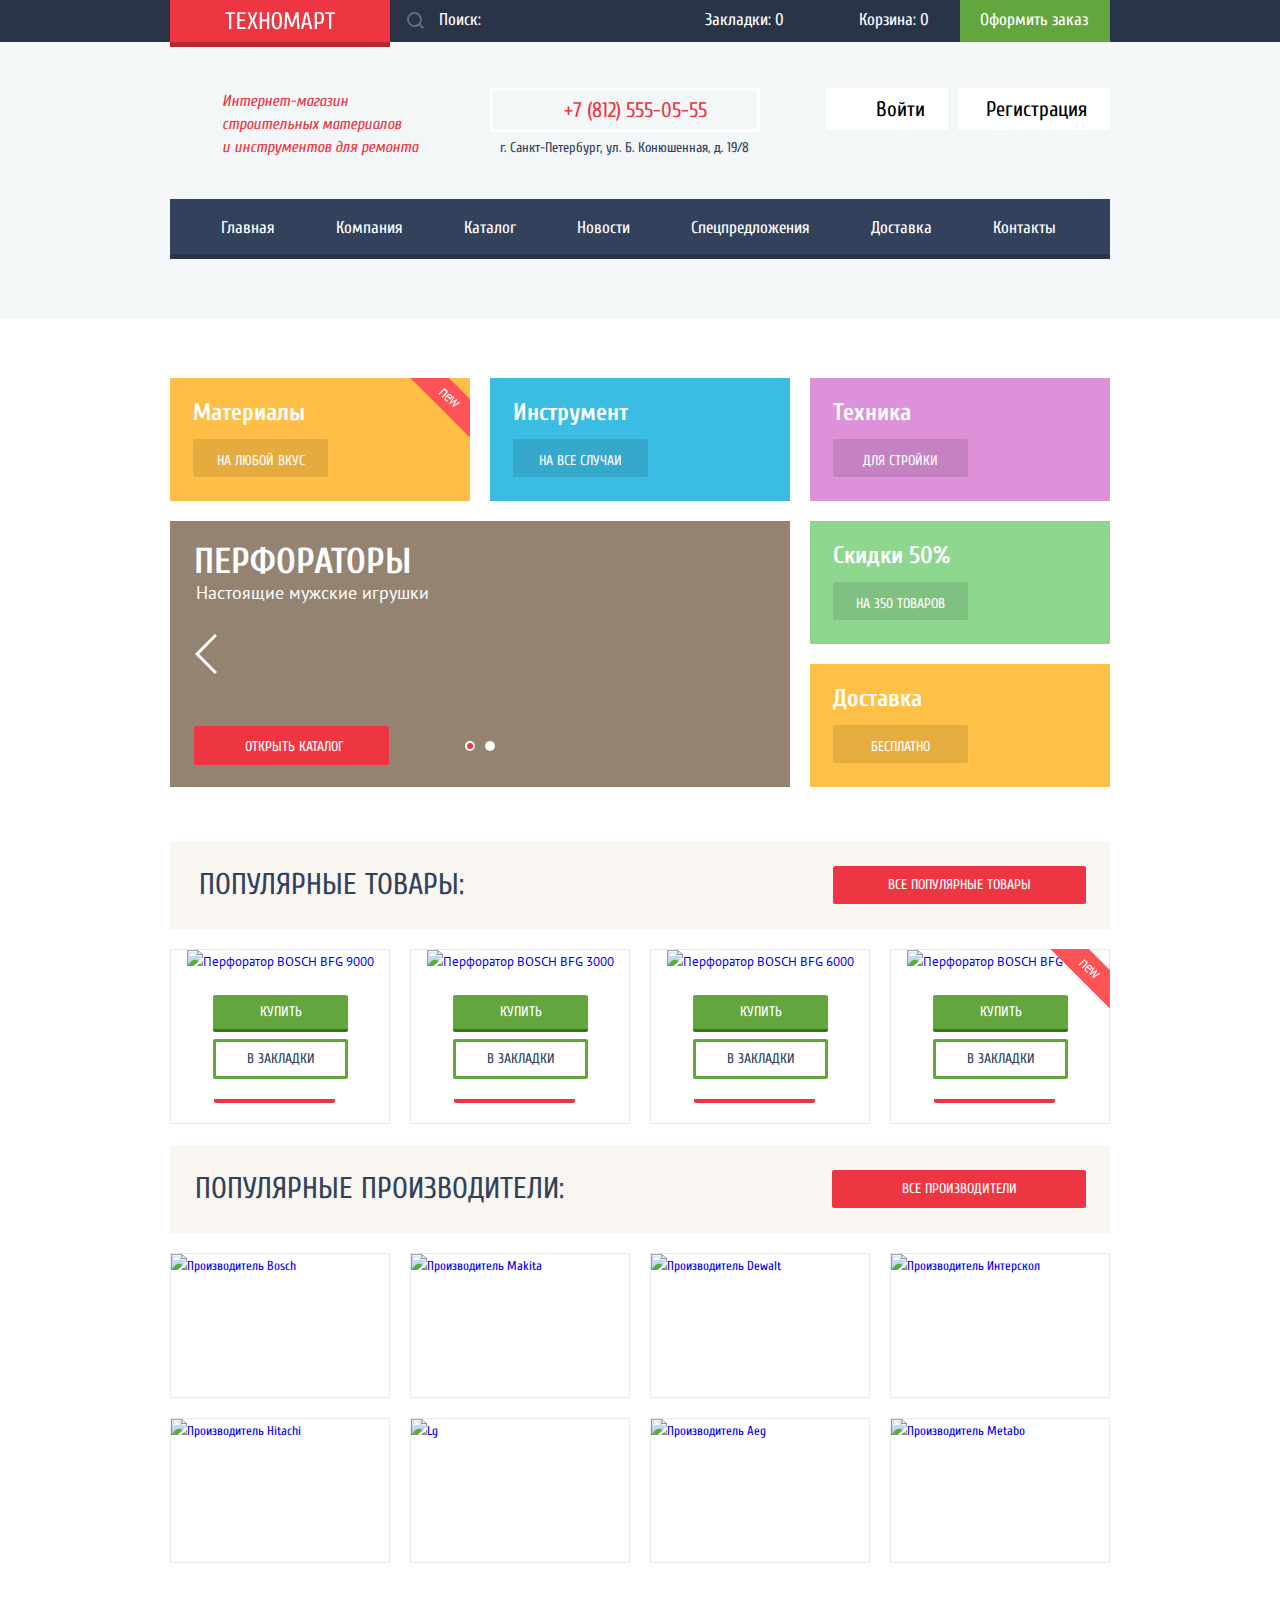
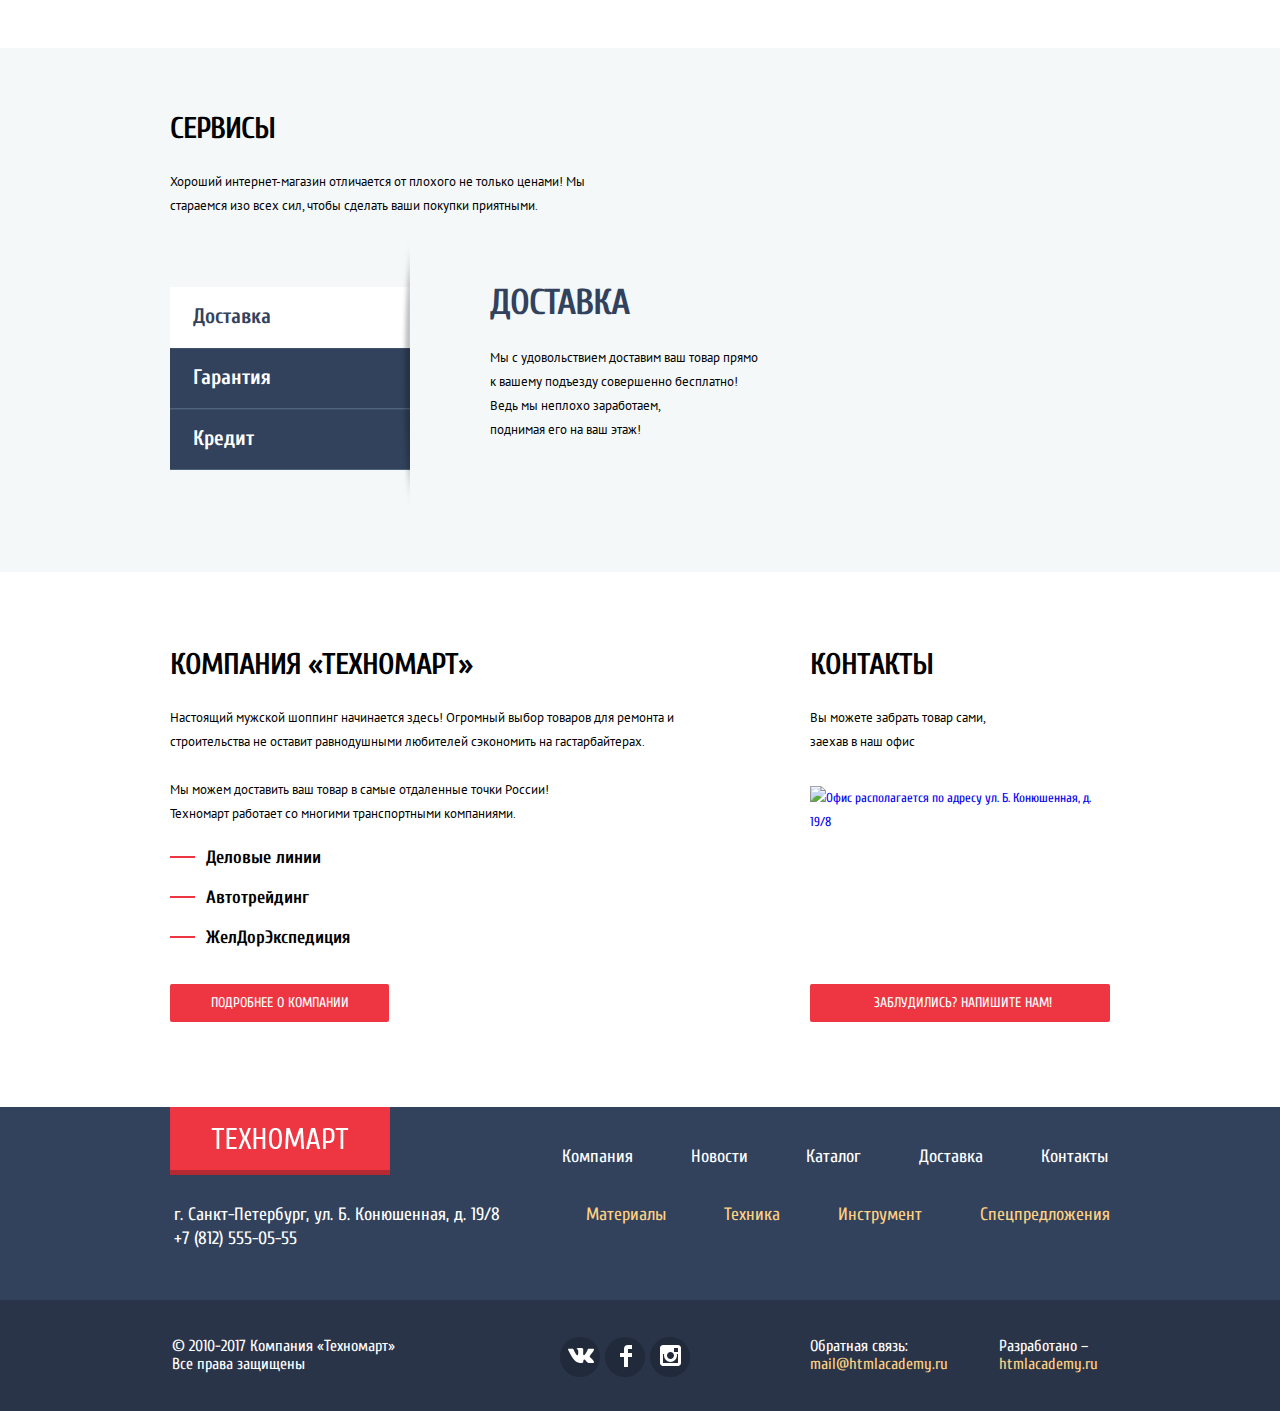
==== commit 51d69471: "Исправлены отступы в футере списков, добавлен фокус элементам формы" ====
--- a/index.html
+++ b/index.html
@@ -6,7 +6,7 @@
     <title>HTML Academy: Техномарт</title>
     <link href="https://fonts.googleapis.com/css?family=Cuprum:400,400i,700%7CPT+Sans:400,700&amp;subset=cyrillic" rel="stylesheet">
     <link href="css/normalize.min.css" rel="stylesheet">
-    <link href="css/style.min.css" rel="stylesheet">
+    <link href="css/style.css" rel="stylesheet">
   </head>
   <body>
     <header class="main-header">
@@ -72,12 +72,12 @@
           <div class="features-slider">
             <input type="radio" class="visually-hidden first-features-control" name="slider-element" id="first-features-slider" checked>
             <input type="radio" class="visually-hidden second-features-control" name="slider-element" id="second-features-slider">
+            <label class="arrow-control first-arrow-control" for="first-features-slider" tabindex="0"></label>
+            <label class="arrow-control second-arrow-control" for="second-features-slider" tabindex="0"></label>
             <div class="features-slider-controls">
               <label class="slider-control first-slider-control" for="first-features-slider"></label>
               <label class="slider-control second-slider-control" for="second-features-slider"></label>
             </div>
-            <label class="arrow-control first-arrow-control" for="first-features-slider"></label>
-            <label class="arrow-control second-arrow-control" for="second-features-slider"></label>
             <div class="slider-list">
               <div class="slider-item">
                 <b class="slider-title">Перфораторы</b>
@@ -203,9 +203,9 @@
           <p class="slogan">Хороший интернет-магазин отличается от плохого не только ценами!
           Мы стараемся изо всех сил, чтобы сделать ваши покупки приятными.</p>
           <div class="services-slider">
-            <input type="radio" name="service" id="first-services-slider" class="delivery-radio" checked>
-            <input type="radio" name="service" id="second-services-slider" class="guarantee-radio">
-            <input type="radio" name="service" id="third-services-slider" class="credit-radio">
+            <input type="radio" name="service" id="first-services-slider" class="visually-hidden delivery-radio" checked>
+            <input type="radio" name="service" id="second-services-slider" class="visually-hidden guarantee-radio">
+            <input type="radio" name="service" id="third-services-slider" class="visually-hidden credit-radio">
             <div class="services-slider-controls">
               <label class="services-control-title delivery-control active" for="first-services-slider">Доставка</label>
               <label class="services-control-title guarantee-control" for="second-services-slider">Гарантия</label>
@@ -269,7 +269,7 @@
           <p class="footer-contacts">
             <a class="logo"><img src="img/footer-logo.png" alt="Техномарт" width="220" height="63"></a>
             <span>
-              г. Санкт-Петербург, ул. Б. Конюшенная, д. 19/8<br>
+              г. Санкт-Петербург, ул. Б. Конюшенная, д. 19/8
               +7 (812) 555-05-55
             </span>
           </p>
--- a/css/style.css
+++ b/css/style.css
@@ -0,0 +1,2954 @@
+/*Базовые стили и стили для index.html*/
+
+html { -webkit-box-sizing: border-box; box-sizing: border-box; }
+*, *::before, *::after { -webkit-box-sizing: inherit; box-sizing: inherit; }
+
+body {
+  min-width: 960px;
+}
+
+/*Верхняя часть шапки*/
+body {
+  margin: 0;
+  padding: 0;
+  font-family: "Cuprum", Arial, sans-serif;
+  font-size: 13px;
+  line-height: 24px;
+  color: #000000;
+  background-color: #ffffff;
+}
+
+a {
+  text-decoration: none;
+  cursor: pointer;
+}
+
+img {
+  max-width: 100%;
+  height: auto;
+}
+
+.visually-hidden:not(:focus):not(:active),
+input[type="checkbox"].visually-hidden,
+input[type="radio"].visually-hidden {
+  position: absolute;
+
+  width: 1px;
+  height: 1px;
+  margin: -1px;
+  border: 0;
+  padding: 0;
+
+  white-space: nowrap;
+
+  -webkit-clip-path: inset(100%);
+
+          clip-path: inset(100%);
+  clip: rect(0 0 0 0);
+  overflow: hidden;
+}
+
+.btn {
+  font-size: 14px;
+  line-height: 18px;
+  text-transform: uppercase;
+  color: #ffffff;
+  cursor: pointer;
+}
+
+.main-header {
+  padding-bottom: 60px;
+  margin-bottom: 59px;
+  background-color: #f3f7f8;
+
+}
+
+.container {
+  width: 960px;
+  margin: 0 auto;
+  padding: 0 10px;
+}
+
+.main-header-top .container {
+  display: -webkit-box;
+  display: -ms-flexbox;
+  display: flex;
+}
+
+.main-header-top .logo {
+  display: block;
+  width: 220px;
+  height: 42px;
+}
+
+.logo img {
+  background-color: #ee3643;
+  -webkit-box-shadow: 0 5px 0 0 #b52933;
+          box-shadow: 0 5px 0 0 #b52933;
+}
+
+.logo:hover img,
+.logo:focus img {
+  background-color: #ca2c37;
+  -webkit-box-shadow: 0 5px 0 0 #9a212a;
+          box-shadow: 0 5px 0 0 #9a212a;
+}
+
+.logo:active img {
+  background-color: #ba2732;
+  -webkit-box-shadow: 0 5px 0 0 #8e1e26;
+          box-shadow: 0 5px 0 0 #8e1e26;
+}
+
+.main-header-top {
+  font-size: 17px;
+  line-height: 18px;
+  color: #ffffff;
+  background-color: #293449;
+}
+
+.main-header-search {
+  width: 270px;
+  position: relative;
+}
+
+.search-field {
+  width: 100%;
+  padding-left: 49px;
+  padding-top: 11px;
+  padding-bottom: 13px;
+  font: inherit;
+  color: #ffffff;
+  background-color: #293449;
+  border: none;
+  outline: none;
+}
+
+.search-title {
+  position: absolute;
+  left: 17px;
+  top: 12px;
+  width: 17px;
+  height: 17px;
+}
+
+.main-header-search ::-webkit-input-placeholder {
+  color: #ffffff;
+}
+
+.main-header-search :-moz-placeholder { /* Firefox 18- */
+  color: #ffffff;
+}
+
+.main-header-search ::-moz-placeholder {  /* Firefox 19+ */
+  color: #ffffff;
+}
+
+.main-header-search :-ms-input-placeholder {
+  color: #ffffff;
+}
+
+.search-field:hover {
+  background-color: #212a3a;
+}
+
+.search-field:hover ~ .search-title path {
+  fill: #fff;
+}
+
+.search-field:focus {
+  color: #000000;
+  background-color: #ffffff ;
+}
+
+.search-field:focus ~ .search-title path {
+  fill: #ee3643;
+}
+
+.main-header-bookmarks,
+.main-header-cart,
+.main-header-order {
+  position: relative;
+  width: 150px;
+  padding-top: 11px;
+  padding-bottom: 13px;
+  padding-left: 20px;
+  padding-right: 22px;
+  color: #ffffff;
+}
+
+.main-header-bookmarks {
+  padding-left: 45px;
+}
+
+.main-header-cart {
+  padding-left: 49px;
+}
+
+.main-header-bookmarks::before {
+  position: absolute;
+  content: "";
+  left: 16px;
+  top: 12px;
+  height: 17px;
+  width: 15px;
+  background-image: url("../img/icon-bookmark.svg");
+  background-position: 0 0;
+  background-repeat: no-repeat;
+  opacity: 0.3;
+}
+
+.main-header-bookmarks:hover::before,
+.main-header-bookmarks:focus::before {
+  opacity: 1;
+}
+
+.main-header-bookmarks:active::before {
+  opacity: 0.5;
+}
+
+.main-header-cart::before {
+  position: absolute;
+  content: "";
+  left: 18px;
+  top: 12px;
+  height: 17px;
+  width: 15px;
+  background-image: url("../img/icon-cart.svg");
+  background-position: 0 0;
+  background-repeat: no-repeat;
+  opacity: 0.3;
+}
+
+.main-header-cart:hover::before,
+.main-header-cart:focus::before {
+  opacity: 1;
+}
+
+.main-header-cart:active::before {
+  opacity: 0.5;
+}
+
+.main-header-order {
+  background-color: #63a63e;
+}
+
+/*.search-field:focus .main-header-search ::-webkit-input-placeholder,
+.search-field:focus .main-header-search :-moz-placeholder,
+.search-field:focus .main-header-search ::-moz-placeholder,
+.search-field:focus .main-header-search :-ms-input-placeholder {
+  color: #000;
+}*/
+
+.main-header-bookmarks:hover,
+.main-header-bookmarks:focus,
+.main-header-cart:hover,
+.main-header-cart:focus {
+  background-color: #212a3a;
+}
+
+.main-header-order:hover,
+.main-header-order:focus {
+  background-color: #5fbb2d;
+}
+
+.main-header-bookmarks:active,
+.main-header-cart:active {
+  color: #a2a5a9;
+  background-color: #161d29;
+}
+
+.main-header-order:active {
+  color: #aac39b;
+  background-color: #518534;
+}
+
+/*Средняя часть шапки*/
+.main-header-top + .container {
+  display: -webkit-box;
+  display: -ms-flexbox;
+  display: flex;
+  -ms-flex-wrap: wrap;
+      flex-wrap: wrap;
+}
+
+.main-header-middle {
+  display: -webkit-box;
+  display: -ms-flexbox;
+  display: flex;
+  -webkit-box-pack: justify;
+      -ms-flex-pack: justify;
+          justify-content: space-between;
+  width: 940px;
+  padding-top: 46px;
+  padding-bottom: 39px;
+}
+
+.main-header-title {
+  margin: 0;
+  width: 300px;
+  padding-top: 2px;
+  padding-left: 52px;
+  padding-right: 50px;
+  font-size: 16px;
+  line-height: 23px;
+  font-weight: normal;
+  font-style: italic;
+  color: #ee3643;
+}
+
+.main-header-contacts {
+  width: 300px;
+  font-size: 14px;
+  line-height: 24px;
+  color: #32425c;
+}
+
+.header-contacts-link {
+  position: relative;
+  display: block;
+  width: 270px;
+  margin-bottom: 4px;
+  padding-top: 10px;
+  padding-bottom: 10px;
+  padding-left: 71px;
+  padding-right: 48px;
+  font-size: 21px;
+  line-height: 18px;
+  color: #ee3643;
+  border: 3px solid #ffffff;
+}
+
+.header-contacts-link::before {
+  position: absolute;
+  top: 10px;
+  left: 12px;
+  content: "";
+  width: 19px;
+  height: 19px;
+  background-image: url("../img/icon-phone.svg");
+  background-position: 0 0;
+  background-repeat: no-repeat;
+}
+
+.header-contacts-text {
+  margin: 0;
+  padding-left: 10px;
+}
+
+.user-block {
+  margin: 0;
+  padding: 0;
+  list-style: none;
+  width: 300px;
+}
+
+.index-user-block {
+  display: -webkit-box;
+  display: -ms-flexbox;
+  display: flex;
+  -ms-flex-wrap: wrap;
+      flex-wrap: wrap;
+  padding-left: 16px;
+}
+
+.user-block-btn {
+  display: block;
+  padding-left: 28px;
+  padding-right: 23px;
+  padding-top: 12px;
+  padding-bottom: 12px;
+  font-size: 21px;
+  line-height: 18px;
+  color: #000000;
+  background-color: #ffffff;
+}
+
+.auth {
+  position: relative;
+  padding-left: 50px;
+  margin-right: 10px;
+}
+
+.auth::before {
+  width: 20px;
+  height: 17px;
+  position: absolute;
+  left: 16px;
+  top: 14px;
+  content: "";
+  background-image: url("../img/icon-login.svg");
+  background-position: 0 0;
+  background-repeat: no-repeat;
+}
+
+.auth-icon {
+  position: absolute;
+  left: 16px;
+  top: 14px;
+}
+
+.user-block-btn:hover::before,
+.user-block-btn:focus::before {
+  background-image: url("../img/icon-login-hover.svg");
+}
+
+.user-block-btn:active::before {
+  background-image: url("../img/icon-login.svg");
+}
+
+.user-block-btn:hover,
+.user-block-btn:focus {
+  color: #ee3643;
+}
+
+.user-block-btn:active {
+  color: #b2b2b2;
+}
+
+/*Нижняя часть шапки*/
+
+.site-navigation {
+  margin: 0;
+  padding: 0 18px;
+  list-style: none;
+  display: -webkit-box;
+  display: -ms-flexbox;
+  display: flex;
+  -ms-flex-wrap: wrap;
+      flex-wrap: wrap;
+  width: 940px;
+  font-size: 17px;
+  line-height: 17px;
+  background-color: #32425c;
+  border-bottom: 5px solid #293449;
+}
+
+.site-navigation a {
+  display: block;
+  padding-top: 20px;
+  padding-bottom: 18px;
+  padding-left: 33px;
+  padding-right: 28px;
+  color: #ffffff;
+}
+
+.site-navigation a:hover,
+.site-navigation a:focus {
+  background-color: #293449;
+}
+
+.site-navigation a:active {
+  color: #777d88;
+}
+
+/*Основная часть страницы*/
+
+/*Стили для раздела с услугами и товарами*/
+.features {
+  display: -webkit-box;
+  display: -ms-flexbox;
+  display: flex;
+  -ms-flex-wrap: wrap;
+      flex-wrap: wrap;
+  margin-left: -10px;
+  margin-right: -10px;
+  margin-bottom: 34px;
+}
+
+.features-item {
+  position: relative;
+  width: 300px;
+  padding-left: 23px;
+  padding-right: 140px;
+  padding-top: 20px;
+  padding-bottom: 24px;
+  margin-left: 10px;
+  margin-right: 10px;
+  margin-bottom: 20px;
+}
+
+.discounts,
+.delivery {
+  margin-left: 0;
+  margin-right: 0;
+}
+
+.features-flex-container {
+  display: -webkit-box;
+  display: -ms-flexbox;
+  display: flex;
+  -webkit-box-orient: vertical;
+  -webkit-box-direction: normal;
+      -ms-flex-direction: column;
+          flex-direction: column;
+  margin-left: 10px;
+  margin-right: 10px;
+  width: 300px;
+}
+
+.features .features-item-title {
+  margin: 0;
+  margin-bottom: 11px;
+  font-size: 24px;
+  line-height: 30px;
+  color: #ffffff;
+  font-weight: bold;
+}
+
+.features-item-btn {
+  display: block;
+  /*------------Тут как лучше сделать? Фиксированная
+  или паддинги? Просто отступы у всех разные.
+  Но при центровке текста ближе к пиксель перфекту.-----------------*/
+  /*padding-left: 22px;
+  padding-right: 22px;*/
+  width: 135px;
+  text-align: center;
+  padding-top: 13px;
+  padding-bottom: 7px;
+  color: #ffffff;
+  border-radius: 2px;
+  background-color: rgba(0, 0, 0, 0.1);
+}
+
+.features-item-btn:hover,
+.features-item-btn:focus {
+  background-color: rgba(0, 0, 0, 0.2);
+}
+
+.features-item-btn:active {
+  background-color: rgba(0, 0, 0, 0.3);
+}
+
+.materials {
+  width: 300px;
+  background-color: #ffbf47;
+}
+
+.materials::before {
+  width: 60px;
+  height: 59px;
+  position: absolute;
+  top: 0px;
+  right: 0px;
+  content: "";
+  background-image: url("../img/new-item.png");
+  background-position: 0 0;
+  background-repeat: no-repeat;
+}
+
+.materials::after {
+  width: 44px;
+  height: 65px;
+  position: absolute;
+  top: 31px;
+  right: 43px;
+  content: "";
+  background-image: url("../img/icon-1.svg");
+  background-position: 0 0;
+  background-repeat: no-repeat;
+}
+
+.instruments {
+  width: 300px;
+  background-color: #3bbce3;
+}
+
+.instruments::after {
+  width: 75px;
+  height: 61px;
+  position: absolute;
+  top: 33px;
+  right: 28px;
+  content: "";
+  background-image: url("../img/icon-2.svg");
+  background-position: 0 0;
+  background-repeat: no-repeat;
+}
+
+.technics {
+  width: 300px;
+  background-color: #dc91d8;
+}
+
+.technics::after {
+  width: 79px;
+  height: 64px;
+  position: absolute;
+  top: 30px;
+  right: 30px;
+  content: "";
+  background-image: url("../img/icon-3.svg");
+  background-position: 0 0;
+  background-repeat: no-repeat;
+}
+
+.discounts {
+  width: 300px;
+  background-color: #8ed78f;
+}
+
+.discounts::after {
+  width: 59px;
+  height: 72px;
+  position: absolute;
+  top: 26px;
+  right: 45px;
+  content: "";
+  background-image: url("../img/icon-4.svg");
+  background-position: 0 0;
+  background-repeat: no-repeat;
+}
+
+.delivery {
+  width: 300px;
+  background-color: #ffc047;
+}
+
+.delivery::after {
+  width: 79px;
+  height: 63px;
+  position: absolute;
+  top: 32px;
+  right: 30px;
+  content: "";
+  background-image: url("../img/icon-5.svg");
+  background-position: 0 0;
+  background-repeat: no-repeat;
+}
+
+.features-slider {
+  position: relative;
+  width: 620px;
+  margin-left: 10px;
+  margin-right: 10px;
+  margin-bottom: 20px;
+}
+
+.features-slider-controls {
+  position: absolute;
+  width: 32px;
+  bottom: 22px;
+  left: 295px;
+  /*left: 50%;*/
+  /*margin-left: -32px;*/
+  font-size: 0;
+}
+
+.slider-control {
+  position: relative;
+  display: inline-block;
+  width: 10px;
+  height: 10px;
+  vertical-align: top;
+  border-radius: 50%;
+  cursor: pointer;
+}
+
+.slider-control::after {
+  position: absolute;
+  z-index: 1;
+  content: "";
+  width: 10px;
+  height: 10px;
+  border-radius: 50%;
+  background-color: #ffffff;
+}
+
+.slider-control:not(:first-of-type) {
+  margin-left: 10px;
+}
+
+.arrow-control {
+  position: absolute;
+  z-index: 1;
+  width: 40px;
+  height: 40px;
+  cursor: pointer;
+}
+
+.first-arrow-control {
+  left: 25px;
+  top: 50%;
+  margin-top: -20px;
+  background-image: url("../img/icon-left.svg");
+  background-position: 0 0;
+  background-repeat: no-repeat;
+}
+
+.first-arrow-control:hover,
+.first-arrow-control:focus {
+  background-image: url("../img/icon-left-hover.svg");
+}
+
+.second-arrow-control {
+  right: 0px;
+  top: 50%;
+  margin-top: -20px;
+  background-image: url("../img/icon-right.svg");
+  background-position: 0 0;
+  background-repeat: no-repeat;
+}
+
+.second-arrow-control:hover,
+.second-arrow-control:focus {
+  background-image: url("../img/icon-right-hover.svg");
+}
+
+.slider-item {
+  display: none;
+  padding-top: 26px;
+  padding-bottom: 22px;
+  padding-left: 24px;
+  padding-right: 25px;
+  background-color: #948371;
+}
+
+.slider-item:nth-of-type(1) {
+  background-image: url("../img/man-1.jpg");
+  background-repeat: no-repeat;
+  background-position: 0 0;
+}
+
+.slider-item:nth-of-type(2) {
+  background-image: url("../img/man-2.jpg");
+  background-repeat: no-repeat;
+  background-position: 0 0;
+}
+
+.first-features-control:checked ~ .slider-list .slider-item:nth-of-type(1) {
+  display: block;
+}
+
+.second-features-control:checked ~ .slider-list .slider-item:nth-of-type(2) {
+  display: block;
+}
+
+.first-features-control:checked ~ .features-slider-controls .first-slider-control::before {
+  position: absolute;
+  z-index: 2;
+  top: 2px;
+  left: 2px;
+  content: "";
+  width: 6px;
+  height: 6px;
+  border-radius: 50%;
+  background-color: #ee3643;
+}
+
+.first-slider-control:hover::after {
+  background-color: #b2b2b2;
+}
+
+.first-features-control:focus ~ .features-slider-controls .first-slider-control::after {
+  background-color: #b2b2b2;
+}
+
+.first-features-control:checked:focus ~ .features-slider-controls .first-slider-control::before {
+  background-color: #ba2732;
+}
+
+.second-features-control:checked ~ .features-slider-controls .second-slider-control::before {
+  position: absolute;
+  z-index: 2;
+  top: 2px;
+  left: 2px;
+  content: "";
+  width: 6px;
+  height: 6px;
+  border-radius: 50%;
+  background-color: #ee3643;
+}
+
+.second-slider-control:hover::after {
+  background-color: #b2b2b2;
+}
+
+.second-features-control:focus ~ .features-slider-controls .second-slider-control::after {
+  background-color: #b2b2b2;
+}
+
+.second-features-control:checked:focus ~ .features-slider-controls .second-slider-control::before {
+  background-color: #ca2c37;
+}
+
+.slider-title {
+  display: block;
+  margin-bottom: 4px;
+  font-size: 36px;
+  line-height: 30px;
+  text-transform: uppercase;
+  color: #ffffff;
+}
+
+.slider-item p {
+  margin: 0;
+  padding-left: 2px;
+  margin-bottom: 121px;
+  font-family: "PT Sans", Arial, sans-serif;
+  font-size: 18px;
+  line-height: 24px;
+  color: #ffffff;
+}
+
+.slider-item-btn {
+  display: inline-block;
+  padding-top: 12px;
+  padding-bottom: 9px;
+  padding-left: 51px;
+  padding-right: 45px;
+  vertical-align: top;
+  border-radius: 2px;
+  background-color: #ee3643;
+}
+
+.slider-item-btn:hover,
+.slider-item-btn:focus,
+.popular-btn:hover,
+.popular-btn:focus {
+  background-color: #ca2c37;
+}
+
+.slider-item-btn:active,
+.popular-btn:active {
+  background-color: #ba2732;
+}
+
+/*Стили для раздела с популярными товарами*/
+.popular-goods {
+  margin-bottom: 1px;
+}
+
+.popular-header {
+  display: -webkit-box;
+  display: -ms-flexbox;
+  display: flex;
+  -webkit-box-pack: justify;
+      -ms-flex-pack: justify;
+          justify-content: space-between;
+  -webkit-box-align: center;
+      -ms-flex-align: center;
+          align-items: center;
+  margin-bottom: 20px;
+  padding-left: 29px;
+  padding-right: 24px;
+  padding-top: 25px;
+  padding-bottom: 25px;
+  background-color: #f9f5f0;
+}
+
+.popular-item-container {
+  display: -webkit-box;
+  display: -ms-flexbox;
+  display: flex;
+  -ms-flex-wrap: wrap;
+      flex-wrap: wrap;
+  margin-left: -10px;
+  margin-right: -10px;
+}
+
+.popular-title {
+  width: 460px;
+  margin: 0;
+  font-size: 30px;
+  line-height: 30px;
+  font-weight: normal;
+  text-transform: uppercase;
+  color: #32425c;
+}
+
+.popular-btn {
+  padding-top: 10px;
+  padding-bottom: 10px;
+  padding-left: 55px;
+  padding-right: 55px;
+  border-radius: 2px;
+  background-color: #ee3643;
+}
+
+.popular-item {
+  position: relative;
+  width: 220px;
+  margin-left: 10px;
+  margin-right: 10px;
+  margin-bottom: 20px;
+  padding-bottom: 20px;
+  text-align: center;
+  border: 1px solid #eaeaea;
+}
+
+.popular-item-image {
+  position: relative;
+  z-index: 2;
+  display: block;
+  margin-bottom: 12px;
+}
+
+.popular-item {
+  font-family: "PT Sans", Arial, sans-serif;
+}
+
+.popular-item-title {
+  display: block;
+  margin-bottom: 11px;
+  padding-left: 24px;
+  padding-right: 24px;
+  font-family: "PT Sans", Arial, sans-serif;
+  font-size: 18px;
+  line-height: 20px;
+  font-weight: 700;
+  color: #000000;
+}
+
+.popular-item-title span {
+  text-transform: uppercase;
+}
+
+.old-price {
+  margin: 0;
+  margin-bottom: 10px;
+  padding-left: 46px;
+  padding-right: 42px;
+  font-size: 17px;
+  line-height: 18px;
+  font-weight: 700;
+  text-transform: uppercase;
+  color: #aaaaaa;
+}
+
+.price-btn {
+  position: relative;
+  display: block;
+  width: 121px;
+  margin-left: 43px;
+  padding-top: 10px;
+  padding-bottom: 10px;
+  padding-left: 34px;
+  padding-right: 18px;
+  font-size: 17px;
+  line-height: 18px;
+  font-weight: 700;
+  text-transform: uppercase;
+  border-radius: 2px;
+  background-color: #ee3643;
+  cursor: default;
+}
+
+.popular-item-title + .price-btn {
+  margin-top: 39px;
+}
+
+.price-btn::before {
+  position: absolute;
+  z-index: -1;
+  width: 141px;
+  height: 38px;
+  left: 0;
+  top: 0;
+  content: "";
+  background-image: url("../img/red-button.svg");
+  background-position: 0 0;
+  background-repeat: no-repeat;
+}
+
+/*.price-btn:hover,
+.price-btn:focus {
+  background-color: #ca2c37;
+}
+
+.price-btn:hover::before,
+.price-btn:focus::before {
+  background-image: url("../img/red-button-hover.svg");
+}
+
+.price-btn:active,
+.price-btn:active {
+  background-color: #ba2732;
+}
+
+.price-btn:active::before,
+.price-btn:active::before {
+  background-image: url("../img/red-button-active.svg");
+}*/
+
+.popular-item-action {
+  display: block;
+  position: absolute;
+  top: 25px;
+  left: 12px;
+  z-index: 1;
+  width: 195px;
+  padding-top: 20px;
+  padding-bottom: 20px;
+  padding-left: 30px;
+  padding-right: 30px;
+  background-color: #fff;
+}
+
+.buy-btn,
+.bookmarks-btn {
+  display: block;
+  padding-top: 9px;
+  padding-bottom: 9px;
+}
+
+.buy-btn {
+  position: relative;
+  margin-bottom: 7px;
+  font-family: "Cuprum", Arial, sans-serif;
+  font-size: 14px;
+  line-height: 16px;
+  text-transform: uppercase;
+  border-radius: 2px;
+  background-color: #63a63e;
+  border-bottom: 3px solid #367315;
+}
+
+.buy-btn::before {
+  position: absolute;
+  content: "";
+  left: 12px;
+  top: 9px;
+  height: 17px;
+  width: 15px;
+  background-image: url("../img/icon-cart.svg");
+  background-position: 0 0;
+  background-repeat: no-repeat;
+  opacity: 0.3;
+}
+
+.buy-btn:hover,
+.buy-btn:focus {
+  background-color: #5fbb2d;
+}
+
+.buy-btn:hover::before,
+.buy-btn:focus::before,
+.buy-btn:active::before {
+  opacity: 1;
+}
+
+
+.buy-btn:active {
+  background-color: #518534;
+  border-bottom: 3px solid #518534;
+}
+
+.bookmarks-btn {
+  font-family: "Cuprum", Arial, sans-serif;
+  font-size: 14px;
+  line-height: 16px;
+  text-transform: uppercase;
+  color: #32425c;
+  background-color: #fff;
+  border-radius: 2px;
+  border: 3px solid #63a63e;
+
+}
+
+.bookmarks-btn:hover,
+.bookmarks-btn:focus {
+  border:3px solid #32425c;
+}
+
+.bookmarks-btn:active {
+  opacity: 0.3;
+  border: 3px solid #c1c6ce;
+}
+
+.popular-item:hover,
+.popular-item:focus {
+  -webkit-box-shadow: 0 10px 25px rgba(41, 52, 73, 0.5);
+          box-shadow: 0 10px 25px rgba(41, 52, 73, 0.5);
+  border: 1px solid #fff;
+}
+
+.popular-item:hover .popular-item-image,
+.popular-item:focus .popular-item-image {
+  z-index: 1;
+}
+
+.popular-item:hover .popular-item-action,
+.popular-item:focus .popular-item-action {
+  z-index: 2;
+}
+
+.new-item::before {
+  width: 60px;
+  height: 59px;
+  position: absolute;
+  z-index: 8;
+  top: -1px;
+  right: -1px;
+  content: "";
+  background-image: url("../img/new-item.png");
+  background-position: 0 0;
+  background-repeat: no-repeat;
+}
+
+/*Стили для раздела с популярными производителями*/
+.popular-manufacturers .popular-header{
+  padding-left: 25px;
+}
+
+.popular-manufacturers .popular-btn {
+  padding-left: 70px;
+  padding-right: 69px;
+}
+
+.manufacturers-list {
+  display: -webkit-box;
+  display: -ms-flexbox;
+  display: flex;
+  -ms-flex-wrap: wrap;
+      flex-wrap: wrap;
+  margin: 0;
+  margin-left: -10px;
+  margin-right: -10px;
+  padding: 0;
+  list-style: none;
+}
+
+.manufacturers-list-item {
+  /*При масштабировании рамки отображаются некорректно
+  (пропадают снизу. Это нормально?)*/
+  margin-bottom: 20px;
+  margin-left: 10px;
+  margin-right: 10px;
+}
+
+.manufacturers-list-item-logo {
+  display: block;
+  width: 220px;
+  /*Если не задать явно высоту для ссылки, то почему-то высота контента больше,
+  чем высота картинки*/
+  height: 145px;
+  border: 1px solid #eaeaea;
+}
+
+.manufacturers-list-item-logo:hover,
+.manufacturers-list-item-logo:focus {
+  -webkit-box-shadow: 0 10px 25px rgba(41, 52, 73, 0.5);
+          box-shadow: 0 10px 25px rgba(41, 52, 73, 0.5);
+  border: 1px solid #fff;
+}
+
+.manufacturers-list-item-logo:active img {
+  opacity: 0.3;
+}
+
+.manufacturers-list-item-logo:active {
+  -webkit-box-shadow: 0 4px 10px rgba(41, 52, 73, 0.5);
+          box-shadow: 0 4px 10px rgba(41, 52, 73, 0.5);
+  border: 1px solid #fff;
+}
+
+.popular-manufacturers {
+  margin-bottom: 65px;
+}
+
+/*Стили для блока сервисы*/
+.services {
+  margin-bottom: 75px;
+  padding-top: 63px;
+  padding-bottom: 102px;
+  background-color: #f4f8f9;
+}
+
+.block-title {
+  margin: 0;
+  margin-bottom: 23px;
+  font-size: 30px;
+  line-height: 36px;
+  letter-spacing: -1px;
+  text-transform: uppercase;
+  color: #000000;
+}
+
+.slogan {
+  margin: 0;
+  width: 416px;
+  font-family: "PT Sans", Arial, sans-serif;
+  font-size: 13px;
+  margin-bottom: 69px;
+}
+
+.services-slider {
+  display: -webkit-box;
+  display: -ms-flexbox;
+  display: flex;
+}
+
+.services-slider-controls {
+  position: relative;
+  display: -webkit-box;
+  display: -ms-flexbox;
+  display: flex;
+  width: 240px;
+  margin-right: 80px;
+  -webkit-box-orient: vertical;
+  -webkit-box-direction: normal;
+      -ms-flex-direction: column;
+          flex-direction: column;
+}
+
+.services-slider-controls::after {
+  position: absolute;
+  right: 0;
+  top: -49px;
+  content: "";
+  width: 10px;
+  height: 272px;
+  background-image: url("../img/shadow-line.png");
+  background-repeat: no-repeat;
+  background-position: 0 0;
+}
+
+.services-control-title {
+  padding-top: 13px;
+  padding-bottom: 16px;
+  padding-left: 23px;
+  padding-right: 23px;
+  font-size: 21px;
+  line-height: 30px;
+  font-weight: bold;
+  color: #ffffff;
+  background-color: #32425c;
+  border-top: 1px solid #405069;
+  border-bottom: 1px solid #4d637b;
+  cursor: pointer;
+}
+
+.services-slider-wrapper {
+  width: 620px;
+}
+
+.services-slider-item {
+  padding-top: 4px;
+}
+
+.services-slider-item p {
+  margin: 0;
+  font-family: "PT Sans", Arial, sans-serif;
+}
+
+.services-slider-title {
+  display: block;
+  margin-bottom: 31px;
+  font-size: 36px;
+  line-height: 24px;
+  letter-spacing: -1px;
+  text-transform: uppercase;
+  color: #32425c;
+}
+
+.services-slider-item {
+  display: none;
+}
+
+/*.services-control-title.active {
+  color: #32425c;
+  background-color: #ffffff;
+  /*pointer-events: none;*/
+
+/*Почему-то для неконтекстного селектора не срабатывает*/
+.delivery-radio:checked ~ .services-slider-wrapper .delivery-item {
+  position: relative;
+  display: block;
+  padding-right: 346px;
+}
+
+.delivery-radio:checked ~ .services-slider-wrapper .delivery-item::after {
+  position: absolute;
+  top: 23px;
+  right: 0;
+  content: "";
+  height: 261px;
+  width: 468px;
+  background-image: url("../img/delivery.png");
+  background-repeat: no-repeat;
+  background-position: 0 0;
+}
+
+.delivery-radio:checked ~ .services-slider-controls .delivery-control {
+  color: #32425c;
+  background-color: #ffffff;
+  border-top: 1px solid #ffffff;
+  border-bottom: 1px solid #ffffff;
+}
+
+.delivery-radio:checked ~ .services-slider-wrapper .guarantee-item,
+.delivery-radio:checked ~ .services-slider-wrapper .credit-item {
+  display: none;
+}
+
+.guarantee-radio:checked ~ .services-slider-wrapper .guarantee-item {
+  position: relative;
+  display: block;
+  padding-right: 240px;
+}
+
+.guarantee-radio:checked ~ .services-slider-wrapper .guarantee-item::after {
+  position: absolute;
+  top: 4px;
+  right: 0;
+  content: "";
+  height: 283px;
+  width: 389px;
+  background-image: url("../img/guarantee.png");
+  background-repeat: no-repeat;
+  background-position: 0 0;
+}
+
+.guarantee-radio:checked ~ .services-slider-controls .guarantee-control {
+  color: #32425c;
+  background-color: #ffffff;
+  border-top: 1px solid #ffffff;
+  border-bottom: 1px solid #ffffff;
+}
+
+.guarantee-radio:checked ~ .services-slider-wrapper .delivery-item,
+.guarantee-radio:checked ~ .services-slider-wrapper .credit-item {
+  display: none;
+}
+
+.credit-radio:checked ~ .services-slider-wrapper .credit-item {
+  position: relative;
+  display: block;
+  padding-right: 320px;
+}
+
+.credit-radio:checked ~ .services-slider-wrapper .credit-item::after {
+  position: absolute;
+  top: 0;
+  right: 0;
+  content: "";
+  height: 261px;
+  width: 468px;
+  background-image: url("../img/credit.png");
+  background-repeat: no-repeat;
+  background-position: 0 0;
+}
+
+.credit-radio:checked ~ .services-slider-controls .credit-control {
+  color: #32425c;
+  background-color: #ffffff;
+  border-top: 1px solid #ffffff;
+  border-bottom: 1px solid #ffffff;
+}
+
+.credit-radio:checked ~ .services-slider-wrapper .delivery-item,
+.credit-radio:checked ~ .services-slider-wrapper .guarantee-item {
+  display: none;
+}
+
+.services-control-title:hover {
+  color: #ffffff;
+  background-color: #293449;
+}
+
+.delivery-radio:focus ~ .services-slider-controls .delivery-control {
+  color: #ffffff;
+  background-color: #293449;
+}
+
+.guarantee-radio:focus ~ .services-slider-controls .guarantee-control {
+  color: #ffffff;
+  background-color: #293449;
+}
+
+.credit-radio:focus ~ .services-slider-controls .credit-control {
+  color: #ffffff;
+  background-color: #293449;
+}
+
+.services-control-title:active {
+  color: #32425c;
+  background-color: #ffffff;
+  border-bottom: 1px solid #ffffff;
+  border-top: 1px solid #ffffff;
+}
+
+/*Стили для блока с информацией о компании*/
+.about {
+  display: -webkit-box;
+  display: -ms-flexbox;
+  display: flex;
+  -webkit-box-pack: justify;
+      -ms-flex-pack: justify;
+          justify-content: space-between;
+}
+
+.about-description {
+  width: 640px;
+  padding-right: 100px;
+}
+
+.about-description .block-title {
+  margin-bottom: 23px;
+}
+
+.about-description p:nth-of-type(1),
+.about-description p:nth-of-type(2) {
+  margin: 0;
+  padding: 0;
+  margin-bottom: 24px;
+  font-family: "PT Sans", Arial, sans-serif;
+  font-size: 13px;
+}
+
+.about-description p:nth-of-type(1) {
+  width: 528px;
+}
+
+.about-description p:nth-of-type(2) {
+  width: 400px;
+  margin-bottom: 22px;
+}
+
+.list {
+  margin: 0;
+  padding: 0;
+  list-style: none;
+}
+
+.list-item {
+  position: relative;
+  margin-bottom: 20px;
+  padding-left: 36px;
+  font-size: 18px;
+  line-height: 20px;
+  font-weight: bold;
+}
+
+
+.list-item::before {
+  position: absolute;
+  content: "";
+  left: 0;
+  top: 8px;
+  width: 25px;
+  height: 2px;
+  background-color: #ee3643;
+}
+
+.list-item:last-of-type {
+  margin-bottom: 36px;
+}
+
+.about-btn {
+  display: inline-block;
+  padding-top: 10px;
+  padding-bottom: 10px;
+  padding-left: 41px;
+  padding-right: 40px;
+  vertical-align: top;
+  border-radius: 2px;
+  background-color: #ee3643;
+}
+
+.about-contacts {
+  width: 300px;
+}
+
+.about-contacts .block-title {
+  margin-bottom: 23px;
+}
+
+.about-contacts p {
+  margin: 0;
+  width: 180px;
+  margin-bottom: 32px;
+  font-family: "PT Sans", Arial, sans-serif;
+  font-size: 13px;
+}
+
+.about-contacts a:nth-of-type(1) {
+  display: block;
+  width: 300px;
+  height: 158px;
+  margin-bottom: 40px;
+}
+
+.about-contacts-btn {
+  display: block;
+  text-align: center;
+  padding-top: 10px;
+  padding-bottom: 10px;
+  padding-left: 46px;
+  padding-right: 40px;
+  border-radius: 2px;
+  background-color: #ee3643;
+}
+
+.about-btn:hover,
+.about-btn:focus,
+.about-contacts-btn:hover,
+.about-contacts-btn:focus {
+  background-color: #ca2c37;
+}
+
+.about-btn:active,
+.about-contacts-btn:active {
+  background-color: #ba2732;
+}
+
+/*Стили для верхней части подвала*/
+.main-footer {
+  margin-top: 85px;
+}
+
+.footer-top {
+  padding-bottom: 49px;
+  background-color: #32425c;
+}
+
+.footer-top .container {
+  display: -webkit-box;
+  display: -ms-flexbox;
+  display: flex;
+  -webkit-box-pack: justify;
+      -ms-flex-pack: justify;
+          justify-content: space-between;
+}
+
+.footer-contacts {
+  width: 380px;
+  margin: 0;
+  font-size: 18px;
+  line-height: 24px;
+  color: #ffffff;
+}
+
+.footer-contacts .logo {
+  display: block;
+  width: 220px;
+  height: 63px;
+  margin-bottom: 33px;
+}
+
+.footer-contacts span {
+  display: block;
+  padding-left: 4px;
+  padding-right: 45px;
+}
+
+.footer-navigation {
+  display: -webkit-box;
+  display: -ms-flexbox;
+  display: flex;
+  -webkit-box-orient: vertical;
+  -webkit-box-direction: normal;
+      -ms-flex-direction: column;
+          flex-direction: column;
+  width: 550px;
+  padding-top: 38px;
+}
+
+.footer-navigation-top,
+.footer-navigation-bottom {
+  margin: 0;
+  margin-bottom: 17px;
+  padding: 0;
+  list-style: none;
+  display: -webkit-box;
+  display: -ms-flexbox;
+  display: flex;
+  -ms-flex-wrap: wrap;
+      flex-wrap: wrap;
+  font-size: 18px;
+  line-height: 24px;
+}
+
+.footer-navigation-bottom {
+  margin: 0;
+  padding-left: 2px;
+}
+
+.footer-navigation-top a {
+  color: #ffffff;
+}
+
+.footer-navigation-top li {
+  padding-left: 2px;
+}
+
+.footer-navigation-top li:not(:first-of-type) {
+  margin-left: 56px;
+}
+
+.footer-navigation-top li{
+  margin-bottom: 17px;
+}
+
+.footer-navigation-top a:hover,
+.footer-navigation-top a:focus {
+  text-decoration: underline;
+}
+
+.footer-navigation-bottom a {
+  color: #ffd180;
+}
+
+.footer-navigation-bottom li:not(:first-of-type) {
+  margin-left: 58px;
+}
+
+.footer-navigation-bottom li {
+  margin-bottom: 17px;
+}
+
+.footer-navigation-bottom li:first-of-type {
+  padding-left: 24px;
+}
+
+.footer-navigation-bottom a:hover,
+.footer-navigation-bottom a:focus {
+  text-decoration: underline;
+}
+
+.footer-navigation-top a:active,
+.footer-navigation-bottom a:active {
+  opacity: 0.5;
+  text-decoration: none;
+}
+
+/*Стили для нижней части шапки*/
+.footer-bottom {
+  background-color: #293449;
+  padding-top: 37px;
+  padding-bottom: 17px;
+}
+
+.footer-bottom .container {
+  display: -webkit-box;
+  display: -ms-flexbox;
+  display: flex;
+}
+
+.copyright {
+  width: 240px;
+  margin: 0;
+  margin-right: 50px;
+  padding-left: 2px;
+  font-size: 16px;
+  line-height: 18px;
+  color: #ffffff;
+}
+
+.footer-social {
+  width: 330px;
+  margin-right: 20px;
+}
+
+.social-list {
+  display: -webkit-box;
+  display: -ms-flexbox;
+  display: flex;
+  -ms-flex-wrap: wrap;
+      flex-wrap: wrap;
+  width: 130px;
+  margin: 0 auto;
+  padding: 0;
+  list-style: none;
+}
+
+.social-list li {
+  margin-right: 5px;
+  margin-bottom: 17px;
+}
+
+.social-list li:nth-of-type(3n) {
+  margin-right: 0;
+}
+
+.social-btn {
+  position: relative;
+  display: block;
+  font-size: 16px;
+  width: 40px;
+  height: 40px;
+  border-radius: 50%;
+  line-height: 18px;
+  color: #ffffff;
+  background-color: #212a3a;
+}
+
+.vk-icon {
+  position: absolute;
+  left: 8px;
+  top: 11px;
+}
+
+.fb-icon {
+  position: absolute;
+  top: 8px;
+  left: 15px;
+}
+
+.insta-icon {
+  position: absolute;
+  top: 8px;
+  left: 10px;
+}
+
+.social-btn:hover,
+.social-btn:focus,
+.social-btn:active {
+  background-color: #ee3643;
+}
+
+.footer-feedback {
+  margin: 0;
+  width: 140px;
+  font-size: 16px;
+  line-height: 18px;
+  color: #ffffff;
+}
+
+.feedback-site {
+  margin-left: 20px;
+  padding-left: 29px;
+}
+
+.footer-feedback a {
+  color: #ffd180;
+}
+
+.footer-feedback a:hover,
+.footer-feedback a:focus {
+  text-decoration: underline;
+}
+
+.footer-feedback a:active {
+  text-decoration: none;
+  color: #ee3643;
+}
+
+/*Стили для попап формы*/
+.popup-form {
+  display: none;
+  position: fixed;
+  z-index: 4;
+  top: 50%;
+  margin-top: -224px;
+  left: 50%;
+  margin-left: -310px;
+  width: 620px;
+  padding-top: 47px;
+  font-size: 18px;
+  line-height: 18px;
+  background-color: #fff;
+  border-top: 7px solid #ee3643;
+  -webkit-box-shadow: 0 20px 40px rgba(0, 0, 0, 0.75);
+          box-shadow: 0 20px 40px rgba(0, 0, 0, 0.75);
+}
+
+.write-window {
+  position: fixed;
+  z-index: 4;
+  top: 50%;
+  margin-top: -224px;
+  left: 50%;
+  margin-left: -310px;
+  width: 620px;
+}
+
+.window-close {
+  padding: 0;
+  width: 27px;
+  height: 27px;
+  position: absolute;
+  right: 6px;
+  top: 10px;
+  background-color: transparent;
+  border: none;
+  cursor: pointer;
+}
+
+.window-close::before,
+.window-close::after {
+  position: absolute;
+  right: 0px;
+  top: 10px;
+  content: "";
+  width: 27px;
+  height: 5px;
+  background-color: #ee3643;
+}
+
+.window-close::after {
+  -webkit-transform: rotate(-45deg);
+          transform: rotate(-45deg);
+}
+
+.window-close::before {
+  -webkit-transform: rotate(45deg);
+          transform: rotate(45deg);
+}
+
+.popup-flex-wrapper {
+  display: -webkit-box;
+  display: -ms-flexbox;
+  display: flex;
+  -ms-flex-wrap: wrap;
+      flex-wrap: wrap;
+  padding-left: 80px;
+  padding-right: 80px;
+}
+
+.popup-form-item {
+  margin: 0;
+  width: 220px;
+  margin-bottom: 21px;
+}
+
+.popup-form-item:first-of-type {
+  margin-right: 20px;
+}
+
+.popup-form-item:last-of-type {
+  -webkit-box-flex: 1;
+      -ms-flex-positive: 1;
+          flex-grow: 1;
+  margin-bottom: 37px;
+}
+
+.name-field-title,
+.email-field-title,
+.message-area-title {
+  display: block;
+  margin-bottom: 8px;
+}
+
+.name-field,
+.email-field,
+.message-area {
+  -webkit-box-sizing: border-box;
+          box-sizing: border-box;
+  width: 100%;
+  padding-top: 8px;
+  padding-bottom: 8px;
+  padding-left: 14px;
+  padding-right: 14px;
+  font-family: "PT Sans", Arial, sans-serif;
+  font-size: 13px;
+  line-height: 18px;
+  outline: none;
+  border: 2px solid #dee3e4;
+  border-radius: 2px;
+}
+
+.message-area {
+  padding-top: 12px;
+  font-family: "PT Sans", Arial, sans-serif;
+  font-size: 13px;
+  line-height: 18px;
+}
+
+.popup-form ::-webkit-input-placeholder {
+  font-family: "PT Sans", Arial, sans-serif;
+  font-size: 13px;
+  line-height: 18px;
+  color: #a9a9a9;
+}
+
+.popup-form :-moz-placeholder { /* Firefox 18- */
+  font-family: "PT Sans", Arial, sans-serif;
+  font-size: 13px;
+  line-height: 18px;
+  color: #a9a9a9;
+}
+
+.popup-form ::-moz-placeholder {  /* Firefox 19+ */
+  font-family: "PT Sans", Arial, sans-serif;
+  font-size: 13px;
+  line-height: 18px;
+  color: #a9a9a9;
+}
+
+.popup-form :-ms-input-placeholder {
+  font-family: "PT Sans", Arial, sans-serif;
+  font-size: 13px;
+  line-height: 18px;
+  color: #a9a9a9;
+}
+
+.popup-bottom-wrapper {
+  padding-left: 80px;
+  padding-right: 80px;
+}
+
+.popup-bottom {
+  padding-top: 36px;
+  padding-bottom: 37px;
+  padding-left: 80px;
+  padding-right: 80px;
+  background-color: #f4f4f4;
+}
+
+.popup-form-btn {
+  display: block;
+  width: 100%;
+  padding-top: 10px;
+  padding-bottom: 10px;
+  font-family: "Cuprum", Arial, sans-serif;
+  text-align: center;
+  border: none;
+  border-radius: 2px;
+  background-color: #ee3643;
+}
+
+.popup-form-btn:hover,
+.popup-form-btn:focus {
+  background-color: #ca2c37;
+}
+
+.popup-form-btn:active {
+  background-color: #ba2732;
+}
+
+.modal-map {
+  display: none;
+  position: fixed;
+  z-index: 4;
+  left: 50%;
+  margin-left: -470px;
+  top: 50%;
+  margin-top: -223px;
+  width: 940px;
+  height: 446px;
+  -webkit-box-shadow: 0 15px 50px rgba(0, 0, 0, 0.5);
+          box-shadow: 0 15px 50px rgba(0, 0, 0, 0.5);
+}
+
+.modal-map iframe {
+  position: absolute;
+  left: 0;
+  top: 0;
+  width: 940px;
+  height: 446px;
+  border: 0;
+}
+
+/*.modal-map::before,
+.modal-map::after {
+  position: absolute;
+  right: 6px;
+  top: 16px;
+  content: "";
+  width: 27px;
+  height: 5px;
+  background-color: #ee3643;
+}
+
+.modal-map::after {
+  transform: rotate(-45deg);
+}
+
+.modal-map::before {
+  transform: rotate(45deg);
+}*/
+
+/*Стили для catalog.html*/
+/*Дополнительные стили для шапки каталога*/
+.catalog-main-header {
+  margin-bottom: 19px;
+}
+
+.cart-full {
+  background-color: #ee3643;
+}
+
+.catalog-user-block {
+  position: relative;
+  margin-bottom: 8px;
+  padding-right: 66px;
+  background-color: #ffffff;
+}
+
+.profile-link {
+  position: relative;
+  display: block;
+  padding-top: 12px;
+  padding-bottom: 12px;
+  padding-left: 48px;
+  font-size: 21px;
+  line-height: 18px;
+  color: #000000;
+}
+
+.profile-link::before {
+  width: 20px;
+  height: 18px;
+  position: absolute;
+  left: 14px;
+  top: 12px;
+  content: "";
+  background-image: url("../img/icon-user.svg");
+  background-position: 0 0;
+  background-repeat: no-repeat;
+}
+
+.profile-link:active {
+  color: #b2b2b2;
+}
+
+.profile-icon {
+  position: absolute;
+  left: 14px;
+  top: 12px;
+}
+
+.profile-link:hover::before,
+.profile-link:focus::before {
+  background-image: url("../img/icon-user-hover.svg");
+}
+
+.profile-link:active::before {
+  background-image: url("../img/icon-user.svg");
+}
+
+.logout-link {
+  position: absolute;
+  top: 13px;
+  right: 10px;
+}
+
+.logout-link:hover path,
+.logout-link:focus path {
+  fill: #32425c;
+}
+
+.logout-link:active path {
+  fill: #c5c5c5;
+}
+
+.catalog-header-middle {
+  padding-bottom: 37px
+}
+
+.user-navigation {
+  margin: 0;
+  padding: 0;
+  list-style: none;
+  display: -webkit-box;
+  display: -ms-flexbox;
+  display: flex;
+  -ms-flex-wrap: wrap;
+      flex-wrap: wrap;
+  width: 300px;
+  padding: 0 20px;
+}
+
+.user-navigation-link {
+  font-size: 16px;
+  line-height: 18px;
+  color: #32425c;
+  text-decoration: underline;
+}
+
+.user-navigation-item {
+  position: relative;
+}
+
+.user-navigation-item:not(:nth-of-type(2n))::after {
+  position: absolute;
+  right: 13px;
+  top: 9px;
+  content: "";
+  width: 5px;
+  height: 5px;
+  border-radius: 50%;
+  background-color: #32425c;
+}
+
+.user-navigation-item:not(:nth-of-type(even)) {
+  padding-right: 32px;
+}
+.user-navigation-link:hover,
+.user-navigation-link:focus {
+  color: #ee4d59;
+}
+
+.user-navigation-link:active {
+  opacity: 0.3;
+  color: #32425c;
+}
+
+/*Стили для основого содержания*/
+.breadcrumbs {
+  margin-bottom: 16px;
+}
+
+.breadcrumbs-list {
+  margin: 0;
+  padding: 0;
+  list-style: none;
+  display: -webkit-box;
+  display: -ms-flexbox;
+  display: flex;
+}
+
+.breadcrumbs-list-item {
+  position: relative;
+}
+
+.breadcrumbs-list-item:not(:last-of-type)::after {
+  position: absolute;
+  content: "";
+  width: 8px;
+  height: 12px;
+  top: 50%;
+  margin-top: -8px;
+  right: 17px;
+  background-image: url("../img/icon-right-small.svg");
+  background-position: 0 0;
+  background-repeat: no-repeat;
+}
+
+.breadcrumbs-list-item:not(:last-of-type) {
+  padding-right: 36px;
+}
+
+.breadcrumbs-list a {
+  font-family: "PT Sans", Arial, sans-serif;
+  font-size: 13px;
+  line-height: 18px;
+  text-transform: uppercase;
+  color: #000000;
+}
+
+.breadcrumbs-list .homepage {
+  position: relative;
+  display: block;
+  width: 16px;
+  height: 16px;
+}
+
+.homepage-icon {
+  position: absolute;
+  top: 4px;
+  /*Отрицательная координата для пиксель перфекта*/
+  left: -2px;
+}
+
+.breadcrumbs + .block-title {
+  margin-bottom: 20px;
+  padding-top: 29px;
+  padding-bottom: 30px;
+  padding-left: 29px;
+  padding-right: 30px;
+  font-size: 30px;
+  line-height: 30px;
+  color: #32425c;
+  background-color: #f2f6f8;
+}
+
+/*Стили для фильтров*/
+.catalog-flex-container {
+  display: -webkit-box;
+  display: -ms-flexbox;
+  display: flex;
+  -webkit-box-pack: justify;
+      -ms-flex-pack: justify;
+          justify-content: space-between;
+}
+
+.catalog-filter {
+  width: 220px;
+  font-family: "PT Sans", Arial, sans-serif;
+  text-transform: uppercase;
+  color: #000000;
+}
+
+.catalog-filter-group {
+  position: relative;
+  margin: 0;
+  padding: 0;
+  border: none;
+}
+
+.catalog-filter-group:not(:last-of-type)::after {
+  position: absolute;
+  bottom: -26px;
+  content: "";
+  width: 220px;
+  height: 1px;
+  background-color: #e5e5e5;
+}
+
+.catalog-filter-title {
+  display: block;
+  padding: 10px 19px;
+  margin-bottom: 12px;
+  font-size: 13px;
+  line-height: 18px;
+  border-radius: 2px;
+  background-color: #f7f3ec;
+}
+
+.filter-form-title {
+  display: block;
+  margin-bottom: 14px;
+  font-size: 17px;
+  line-height: 30px;
+  font-weight: bold;
+}
+
+.bar {
+  position: relative;
+  height: 80px;
+  margin-bottom: 9px;
+  border-radius: none;
+  background-color: #f7f3ec;
+}
+
+.range {
+  width: 180px;
+  height: 2px;
+  position: absolute;
+  width: 180px;
+  height: 2px;
+  top: 50%;
+  margin-top: -1px;
+  left: 50%;
+  margin-left: -90px;
+  background-image: url("../img/price-line.png");
+  background-position: 0 0;
+  background-repeat: no-repeat;
+}
+
+.toggle {
+  position: absolute;
+  top: 50%;
+  margin-top: -10px;
+  width: 21px;
+  height: 22px;
+  cursor: pointer;
+  background-image: url("../img/filter-button.svg");
+  background-position: 0 0;
+  background-repeat: no-repeat;
+}
+
+.toggle-min {
+  left: 20px;
+}
+
+.toggle-max {
+  right: 40px;
+}
+
+.price-range {
+  display: -webkit-box;
+  display: -ms-flexbox;
+  display: flex;
+  -webkit-box-pack: justify;
+      -ms-flex-pack: justify;
+          justify-content: space-between;
+}
+
+.min-price,
+.max-price {
+  padding-top: 8px;
+  padding-bottom: 10px;
+  padding-left: 4px;
+  padding-right: 4px;
+  width: 95px;
+  font-family: "PT Sans", Arial, sans-serif;
+  font-size: 17px;
+  line-height: 18px;
+  text-align: center;
+  color: #000000;
+  border: none;
+  border-radius: 2px;
+  background-color: #f7f3ec;
+}
+
+.price-field {
+  margin-bottom: 42px;
+}
+
+.manufacturers-field {
+  margin-bottom: 41px;
+  font-size: 15px;
+  line-height: 20px;
+}
+
+.manufacturers-field-container {
+  display: -webkit-box;
+  display: -ms-flexbox;
+  display: flex;
+  -webkit-box-orient: vertical;
+  -webkit-box-direction: normal;
+      -ms-flex-direction: column;
+          flex-direction: column;
+}
+
+.manufacturers-field-item {
+  position: relative;
+  margin: 0;
+  margin-bottom: 20px;
+  padding-left: 35px;
+}
+
+.checkbox-off {
+  position: absolute;
+  left: 0;
+  cursor: pointer;
+}
+
+.manufacturers-item-label  {
+  cursor: pointer;
+}
+
+.manufacturers-item-label::before {
+  position: absolute;
+  left: 0;
+  content: "";
+  width: 23px;
+  height: 23px;
+  border: 2px solid #c5c5c5;
+  border-radius: 2px;
+  background-position: 0 0;
+  background-repeat: no-repeat;
+}
+
+.manufacturers-item-label:hover::before {
+  border: 2px solid #b5b5b5;
+}
+
+.manufacturers-control:focus + .manufacturers-item-label::before {
+  border: 2px solid #b5b5b5;
+}
+
+.manufacturers-control:checked + .manufacturers-item-label::after {
+  position: absolute;
+  left: 0;
+  content: "";
+  width: 27px;
+  height: 23px;
+  background-image: url("../img/checkbox-on.svg");
+  background-position: 0 0;
+  background-repeat: no-repeat;
+}
+
+.manufacturers-control:checked + .manufacturers-item-label:hover::after {
+  background-image: url("../img/checkbox-on-hover.svg");
+}
+
+.manufacturers-control:checked:focus + .manufacturers-item-label::after {
+  background-image: url("../img/checkbox-on-hover.svg");
+}
+
+.manufacturers-control:disabled + .manufacturers-item-label::after,
+.manufacturers-control:disabled + .manufacturers-item-label {
+  border: none;
+  opacity: 0.3;
+  pointer-events: none;
+}
+
+.manufacturers-control:disabled + .manufacturers-item-label::before {
+  border-color: #e9e9e9;
+}
+
+.manufacturers-field-item:last-of-type {
+  margin-bottom: 0;
+}
+
+.power-field {
+  margin-bottom: 79px;
+  font-size: 14px;
+  line-height: 20px;
+}
+
+.power-field-container {
+  display: -webkit-box;
+  display: -ms-flexbox;
+  display: flex;
+  -webkit-box-orient: vertical;
+  -webkit-box-direction: normal;
+      -ms-flex-direction: column;
+          flex-direction: column;
+}
+
+.power-field-item {
+  position: relative;
+  margin: 0;
+  padding-left: 35px;
+}
+
+.power-field-item:not(:last-of-type) {
+  margin-bottom: 20px;
+}
+
+.power-item-label {
+  cursor: pointer;
+}
+
+.power-item-label::before {
+  position: absolute;
+  left: 0;
+  top: 50%;
+  margin-top: -13px;
+  content: "";
+  width: 25px;
+  height: 25px;
+  border: 3px solid #c5c5c5;
+  border-radius: 50%;
+  cursor: pointer;
+}
+
+.power-item-label:hover::before {
+  border-color: #b5b5b5;
+}
+
+.power-control:focus + .power-item-label::before {
+  border-color: #b5b5b5;
+}
+
+.power-control:checked + .power-item-label::after {
+  position: absolute;
+  left: 8px;
+  top: 50%;
+  margin-top: -5px;
+  content: "";
+  width: 9px;
+  height: 9px;
+  background-color: #c5c5c5;
+  border-radius: 50%;
+  cursor: pointer;
+}
+
+.power-control:checked + .power-item-label:hover::after {
+  background-color: #b5b5b5;
+}
+
+.power-control:checked:focus + .power-item-label::after {
+  background-color: #b5b5b5;
+}
+
+.power-control:disabled + .power-item-label {
+  color: #999999;
+  pointer-events: none;
+}
+
+.power-control:disabled + .power-item-label::before {
+  border-color: #e9e9e9;
+  pointer-events: none;
+}
+
+.power-control:disabled + .power-item-label::after {
+  background-color: #e9e9e9;
+  pointer-events: none;
+}
+
+.catalog-filter-btn {
+  display: inline-block;
+  padding-top: 9px;
+  padding-bottom: 9px;
+  padding-left: 38px;
+  padding-right: 38px;
+  vertical-align: top;
+  font-family: "PT Sans", Arial, sans-serif;
+  font-size: 13px;
+  line-height: 18px;
+  color: #000000;
+  background-color: #ffffff;
+  border: 1px solid #e5e5e5;
+  border-radius: 2px;
+}
+
+.catalog-filter-btn:hover,
+.catalog-filter-btn:focus {
+  border-color: #bdc6ca;
+}
+
+.catalog-filter-btn:active {
+  border-color: #ee3643;
+}
+
+/*Стили для сортировки*/
+.filtered-goods {
+  width: 700px;
+}
+
+.sorting {
+  display: -webkit-box;
+  display: -ms-flexbox;
+  display: flex;
+  margin-bottom: 20px;
+  padding-left: 19px;
+  padding-right: 17px;
+  padding-top: 10px;
+  padding-bottom: 10px;
+  font-family: "PT Sans", Arial, sans-serif;
+  font-size: 13px;
+  line-height: 18px;
+  color: #000000;
+  text-transform: uppercase;
+  border-radius: 2px;
+  background-color: #f7f3ec;
+}
+
+.sorting-title {
+  display: block;
+  width: 160px;
+  margin-right: 60px;
+}
+
+.sorting-list {
+  display: -webkit-box;
+  display: -ms-flexbox;
+  display: flex;
+  -ms-flex-wrap: wrap;
+      flex-wrap: wrap;
+  margin: 0;
+  margin-right: 20px;
+  padding: 0;
+  padding-left: 8px;
+  list-style: none;
+  width: 400px;
+}
+
+.sorting-list li:not(:first-of-type) {
+  margin-left: 69px;
+}
+
+.sorting-list a {
+  color: #b6b3ae;
+  border-bottom: 1px dotted #ee3643;
+}
+
+.sorting-list .active-type-of-sort {
+  color: #ee3643;
+  border: none;
+  pointer-events: none;
+}
+
+.sorting-list a:hover,
+.sorting-list a:focus {
+  color: #000000;
+  border-bottom: 1px solid #ee3643;
+}
+
+.sorting-list a:active {
+  color: #ee3643;
+  border: none;
+}
+
+.sorting-arrows {
+  display: -webkit-box;
+  display: -ms-flexbox;
+  display: flex;
+  width: 50px;
+}
+
+.sorting-arrow {
+  position: relative;
+  display: block;
+  width: 12px;
+  height: 12px;
+  font-size: 0px;
+  line-height: 18px;
+  color: #000000;
+}
+
+.arrow-up-icon,
+.arrow-down-icon {
+  position: absolute;
+  left: 5px;
+  top: 4px;
+}
+
+.sorting-arrow:hover path,
+.sorting-arrow:focus path{
+  fill: #231f20;
+}
+
+.sorting-arrow:active path {
+  fill: #ee3643;
+}
+
+.sorting-arrow-up {
+  margin-right: 19px;
+  padding-top: 3px;
+}
+
+.active-arrow {
+  pointer-events: none;
+}
+
+.active-arrow path {
+  fill: #ee3643;
+}
+
+.sorting-arrow-down {
+  padding-top: 3px;
+}
+
+/*Стили для товаров*/
+.goods-item-container {
+  display: -webkit-box;
+  display: -ms-flexbox;
+  display: flex;
+  -ms-flex-wrap: wrap;
+      flex-wrap: wrap;
+  margin-left: -10px;
+  margin-right: -10px;
+  margin-bottom: 32px;
+}
+
+.goods-item {
+  position: relative;
+  width: 220px;
+  margin-left: 10px;
+  margin-right: 10px;
+  margin-bottom: 20px;
+  padding-bottom: 20px;
+  text-align: center;
+  border: 1px solid #eaeaea;
+}
+
+.goods-item-image {
+  position: relative;
+  z-index: 2;
+  display: block;
+  margin-bottom: 12px;
+}
+
+.goods-item {
+  font-family: "PT Sans", Arial, sans-serif;
+}
+
+.goods-item-title {
+  display: block;
+  margin-bottom: 11px;
+  padding-left: 24px;
+  padding-right: 24px;
+  font-family: "PT Sans", Arial, sans-serif;
+  font-size: 18px;
+  line-height: 20px;
+  font-weight: 700;
+  color: #000000;
+}
+
+.goods-item-title span {
+  text-transform: uppercase;
+}
+
+.goods-item-title + .price-btn {
+  margin-top: 39px;
+}
+
+.goods-item-action {
+  position: absolute;
+  top: 25px;
+  left: 12px;
+  z-index: 1;
+  width: 195px;
+  padding-top: 20px;
+  padding-bottom: 20px;
+  padding-left: 30px;
+  padding-right: 30px;
+  background-color: #fff;
+}
+
+.goods-item:hover,
+.goods-item:focus {
+  -webkit-box-shadow: 0 10px 25px rgba(41, 52, 73, 0.5);
+          box-shadow: 0 10px 25px rgba(41, 52, 73, 0.5);
+  border: 1px solid #fff;
+}
+
+.goods-item:hover .goods-item-image,
+.goods-item:focus .goods-item-image {
+  z-index: 1;
+}
+
+.goods-item:hover .goods-item-action,
+.goods-item:focus .goods-item-action {
+  z-index: 2;
+}
+
+/*Стили для пагинатора*/
+.paginator {
+  margin: 0;
+  padding: 0;
+  list-style: none;
+  display: -webkit-box;
+  display: -ms-flexbox;
+  display: flex;
+  -ms-flex-wrap: wrap;
+      flex-wrap: wrap;
+  margin: 0;
+  margin-bottom: 59px;
+  padding: 0;
+  width: 320px;
+}
+
+.paginator-item:not(:first-of-type) {
+  margin-left: 10px;
+}
+
+.paginator-item a {
+  display: block;
+  padding: 10px 15px;
+  font-family: "PT Sans", Arial, sans-serif;
+  font-size: 13px;
+  line-height: 18px;
+  text-transform: uppercase;
+  color: #000000;
+  border: 1px solid #e5e5e5;
+  border-radius: 2px;
+}
+
+.paginator-item .current-page {
+  color: #ffffff;
+  border: 1px solid #ee3643;
+  background-color: #ee3643;
+  pointer-events: none;
+}
+
+.paginator-item .next-page-button {
+  padding-left: 28px;
+  padding-right: 28px;
+}
+
+.paginator-item a:hover,
+.paginator-item a:focus {
+  border-color: #bdc6ca;
+}
+
+.paginator-item a:active {
+  border-color: #ee3643;
+}
+
+/*Стили для блока с описанием перфораторов*/
+.about-punchers {
+  padding-top: 62px;
+  padding-bottom: 68px;
+  background-color: #f2f6f8;
+}
+
+.about-punchers p {
+  margin: 0;
+  padding-left: 1px;
+  font-family: "PT Sans", Arial, sans-serif;
+  font-size: 13px;
+  line-height: 24px;
+}
+
+.catalog-main-footer {
+  margin-top: 0;
+}
+
+/*Стили для уведомления о добавлении товара в корзину*/
+.add-to-cart {
+  display: none;
+  width: 620px;
+  padding-top: 64px;
+  position: fixed;
+  left: 50%;
+  margin-left: -310px;
+  top: 50%;
+  margin-top: -137px;
+  z-index: 10;
+  background-color: #ffffff;
+  border-top: 7px solid #ee3643;
+  /*box-shadow: 0 20px 40px rgba(41, 52, 73, 0.75);*/
+  -webkit-box-shadow: 0 20px 40px rgba(0, 0, 0, 0.75);
+          box-shadow: 0 20px 40px rgba(0, 0, 0, 0.75);
+}
+
+.add-to-cart-title {
+  position: relative;
+  margin: 0;
+  margin-bottom: 63px;
+  padding-left: 179px;
+  padding-right: 125px;
+  font-size: 30px;
+  line-height: 36px;
+}
+
+.add-to-cart-title::before {
+  position: absolute;
+  left: 81px;
+  top: 50%;
+  margin-top: -33px;
+  content: "";
+  width: 66px;
+  height: 66px;
+  background-image: url("../img/form-1.svg");
+  background-position: 0 0;
+  background-repeat: no-repeat;
+}
+
+.user-order-actions {
+  padding-left: 80px;
+  padding-right: 80px;
+  padding-top: 37px;
+  padding-bottom: 37px;
+  font-size: 0;
+  background-color: #f1f1f1;
+}
+
+.user-order-actions .btn {
+  -webkit-box-sizing: border-box;
+          box-sizing: border-box;
+  display: inline-block;
+  padding-top: 11px;
+  padding-bottom: 11px;
+  vertical-align: top;
+  font-size: 14px;
+}
+
+.place-order-link {
+  padding-left: 58px;
+  padding-right: 62px;
+  border-radius: 2px;
+  background-color: #ee3643;
+}
+
+.place-order-link:hover,
+.place-order-link:focus {
+  background-color: #ca2c37;
+}
+
+.place-order-link:active {
+  background-color: #ba2732;
+}
+
+.continue-shopping-link {
+  margin-left: 20px;
+  padding-left: 44px;
+  padding-right: 48px;
+  font-size: inherit;
+  line-height: 18px;
+  font-family: inherit;
+  color: #000000;
+  border: none;
+  border-radius: 2px;
+  background-color: #ffffff;
+}
+
+.continue-shopping-link:hover,
+.continue-shopping-link:focus {
+ /*Если задать рамку при наведении, то кнопка ведет себя некорректно*/
+}
+
+.continue-shopping-link:active {
+
+}
+
+@-webkit-keyframes fadeInDown { /* Сама анимация */
+    0% {                /* Старт анимации */
+        opacity: 0;
+        -webkit-transform: translate3d(0px, -100%, 0px);
+                transform: translate3d(0px, -100%, 0px);
+    }
+    100% {              /* в финале анимации - финал это заданная 0.55s */
+        opacity: 1;
+        -webkit-transform: none;
+                transform: none;
+    }
+}
+
+@keyframes fadeInDown { /* Сама анимация */
+    0% {                /* Старт анимации */
+        opacity: 0;
+        -webkit-transform: translate3d(0px, -100%, 0px);
+                transform: translate3d(0px, -100%, 0px);
+    }
+    100% {              /* в финале анимации - финал это заданная 0.55s */
+        opacity: 1;
+        -webkit-transform: none;
+                transform: none;
+    }
+}
+
+
+.window-show {
+  display: block;
+  -webkit-animation-duration: 0.55s;
+          animation-duration: 0.55s;  /* Время работы анимации */
+  -webkit-animation-fill-mode: both;
+          animation-fill-mode: both;  /* Поведение анимации */
+  -webkit-animation-name: fadeInDown;
+          animation-name: fadeInDown; /* Имя анимации */
+}
+
+@-webkit-keyframes shake {
+  0%,
+  100% {
+    -webkit-transform: translateX(0);
+            transform: translateX(0);
+  }
+
+  10%,
+  30%,
+  50%,
+  70%,
+  90% {
+    -webkit-transform: translateX(-10px);
+            transform: translateX(-10px);
+  }
+
+  20%,
+  40%,
+  60%,
+  80% {
+    -webkit-transform: translateX(10px);
+            transform: translateX(10px);
+  }
+}
+
+@keyframes shake {
+  0%,
+  100% {
+    -webkit-transform: translateX(0);
+            transform: translateX(0);
+  }
+
+  10%,
+  30%,
+  50%,
+  70%,
+  90% {
+    -webkit-transform: translateX(-10px);
+            transform: translateX(-10px);
+  }
+
+  20%,
+  40%,
+  60%,
+  80% {
+    -webkit-transform: translateX(10px);
+            transform: translateX(10px);
+  }
+}
+
+.modal-error {
+  -webkit-animation: shake 0.6s;
+          animation: shake 0.6s;
+}
+
+/*.add-to-cart::before,
+.add-to-cart::after {
+  position: absolute;
+  right: 6px;
+  top: 16px;
+  content: "";
+  width: 27px;
+  height: 5px;
+  background-color: #ee3643;
+}
+
+.add-to-cart::after {
+  transform: rotate(-45deg);
+}
+
+.add-to-cart::before {
+  transform: rotate(45deg);
+}*/
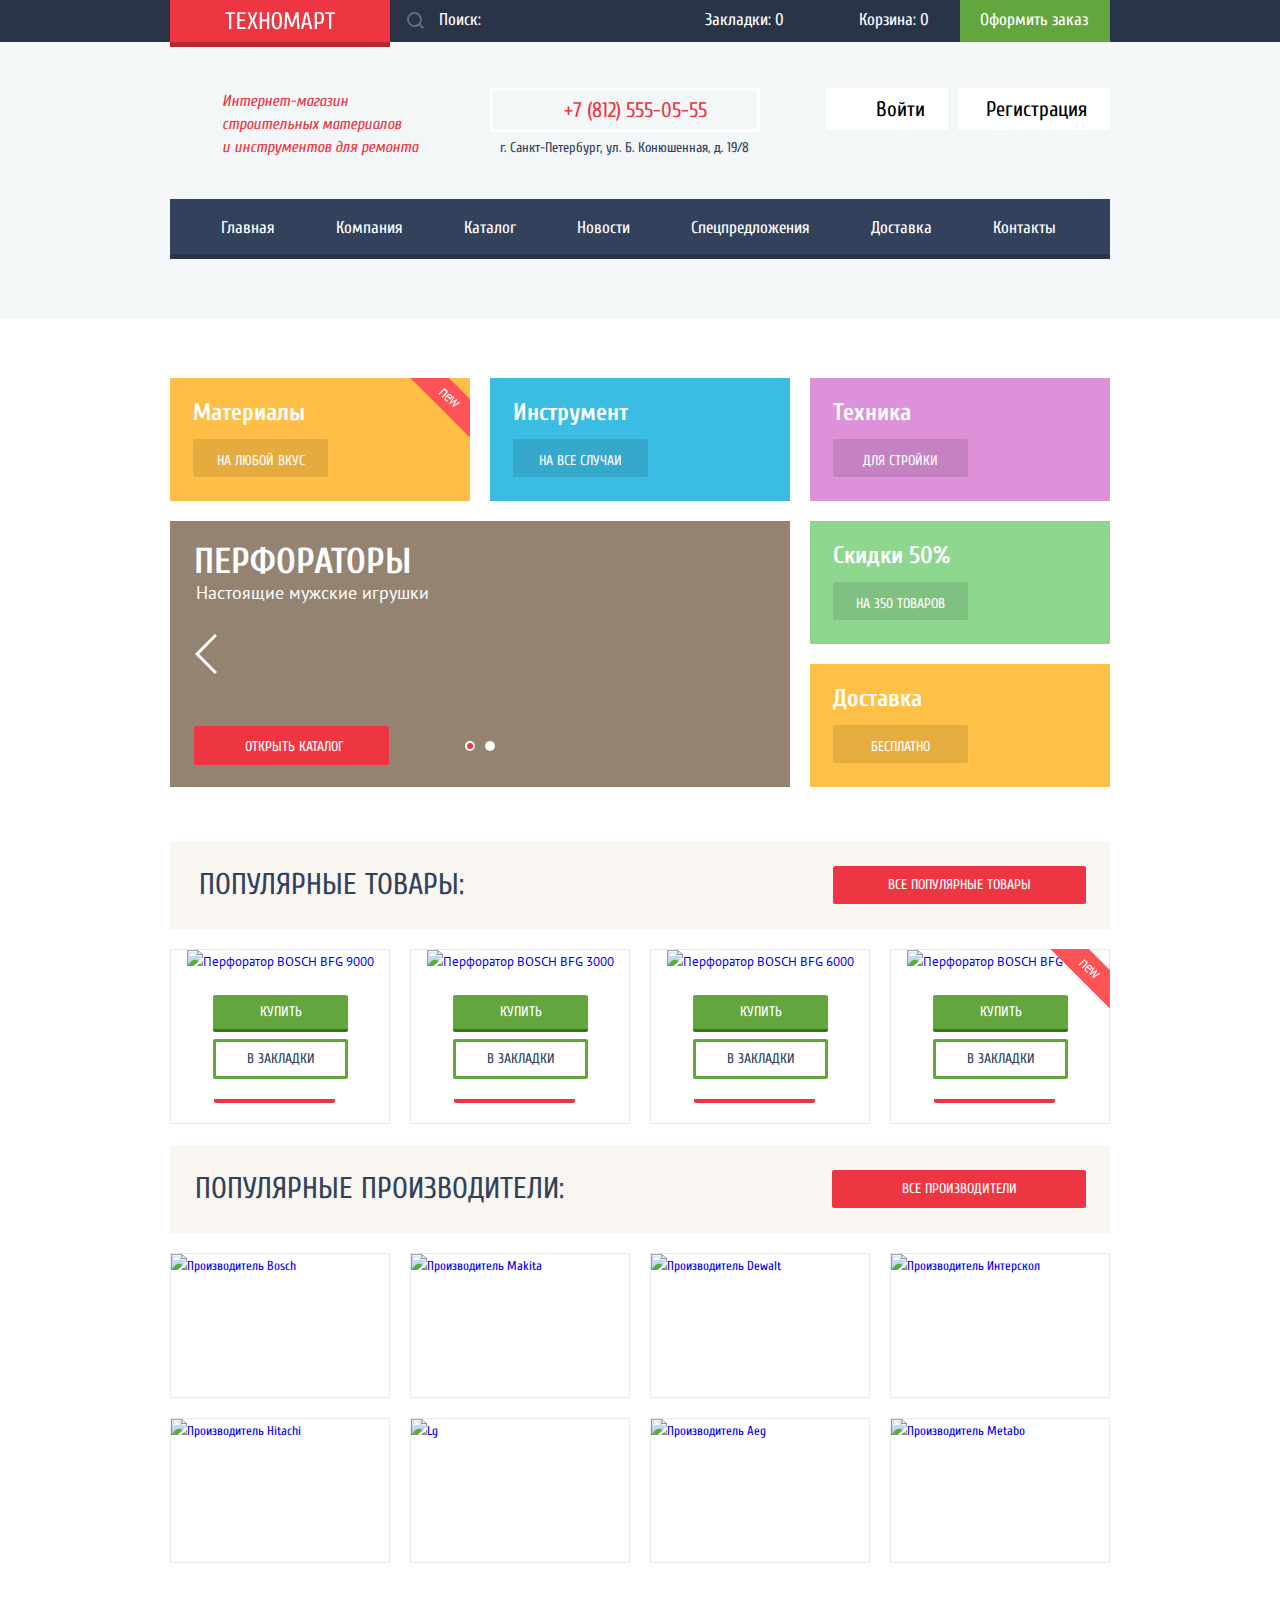
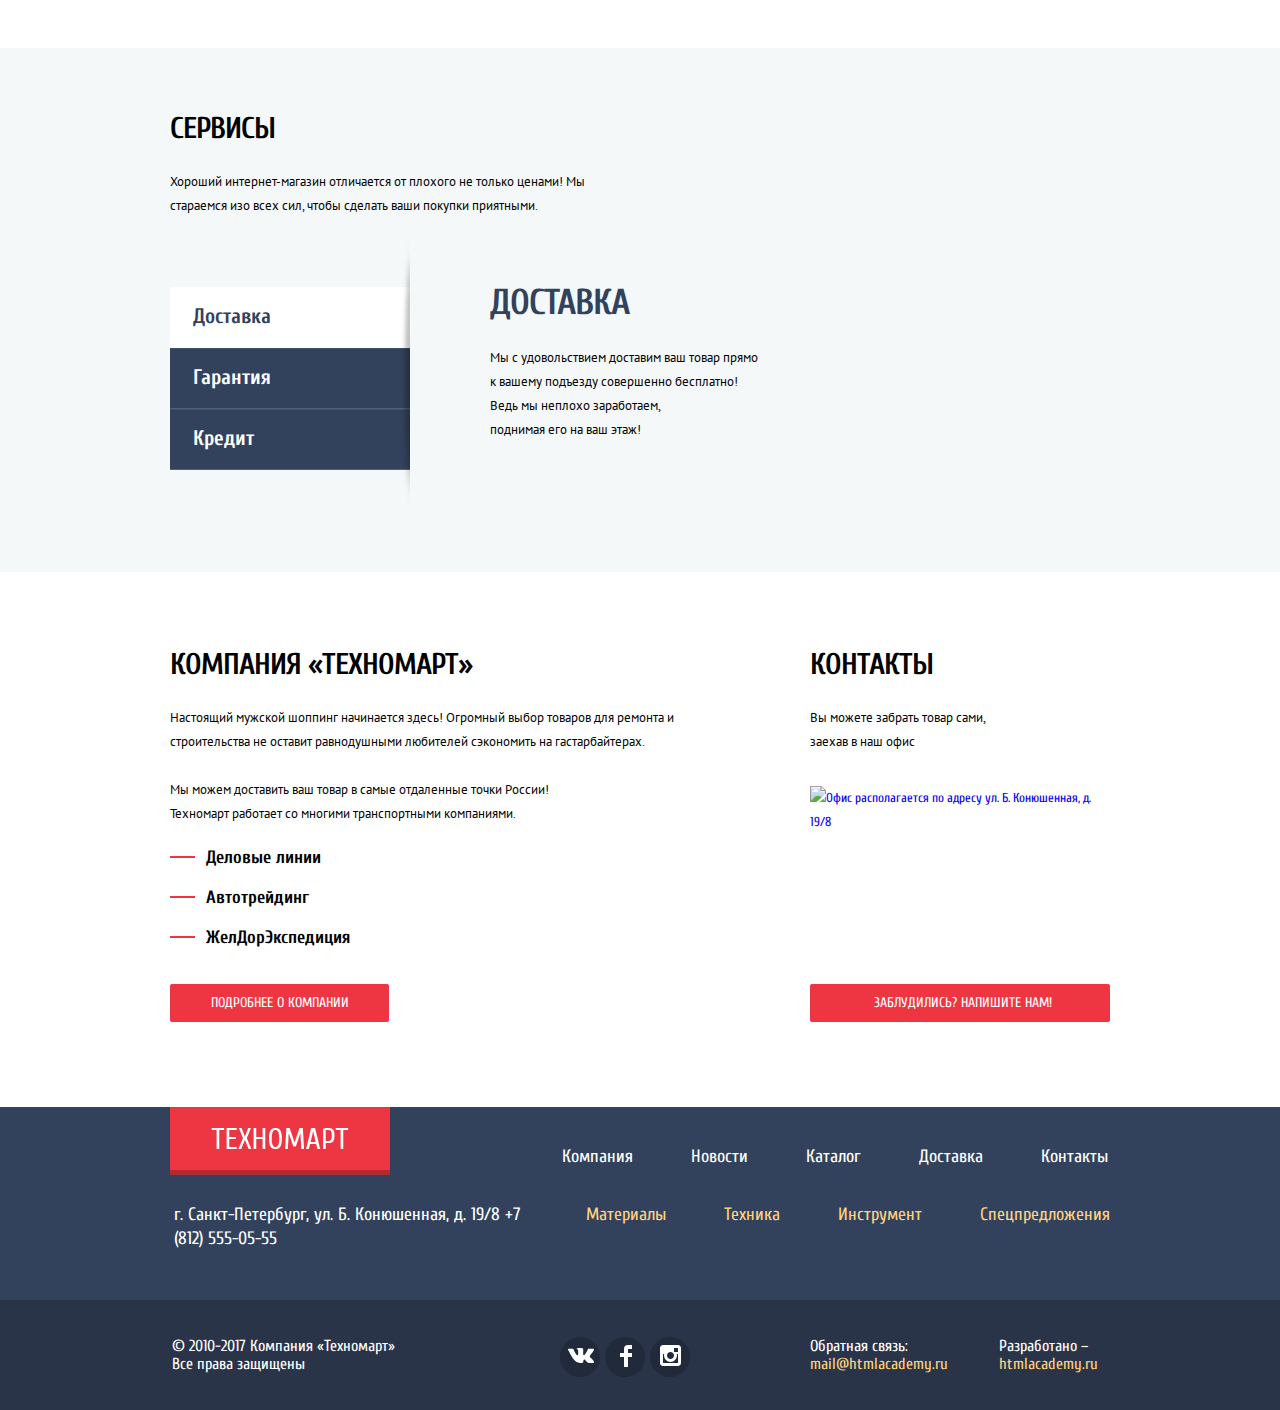
==== commit a0d8800b: "Изменены подписи переключателей слайдов" ====
--- a/index.html
+++ b/index.html
@@ -6,7 +6,7 @@
     <title>HTML Academy: Техномарт</title>
     <link href="https://fonts.googleapis.com/css?family=Cuprum:400,400i,700%7CPT+Sans:400,700&amp;subset=cyrillic" rel="stylesheet">
     <link href="css/normalize.min.css" rel="stylesheet">
-    <link href="css/style.css" rel="stylesheet">
+    <link href="css/style.min.css" rel="stylesheet">
   </head>
   <body>
     <header class="main-header">
@@ -38,7 +38,7 @@
           </div>
           <ul class="user-block index-user-block">
             <li><a class="user-block-btn auth" href="#">Войти</a></li>
-            <li><a class="user-block-btn registration">Регистрация</a></li>
+            <li><a class="user-block-btn registration" href="#">Регистрация</a></li>
           </ul>
         </div>
         <nav class="main-navigation">
@@ -72,11 +72,11 @@
           <div class="features-slider">
             <input type="radio" class="visually-hidden first-features-control" name="slider-element" id="first-features-slider" checked>
             <input type="radio" class="visually-hidden second-features-control" name="slider-element" id="second-features-slider">
-            <label class="arrow-control first-arrow-control" for="first-features-slider" tabindex="0"></label>
-            <label class="arrow-control second-arrow-control" for="second-features-slider" tabindex="0"></label>
+            <label class="arrow-control first-arrow-control" for="first-features-slider" tabindex="0"><span class="visually-hidden">Предыдущий слайд</span></label>
+            <label class="arrow-control second-arrow-control" for="second-features-slider" tabindex="0"><span class="visually-hidden">Следующий слайд</span></label>
             <div class="features-slider-controls">
-              <label class="slider-control first-slider-control" for="first-features-slider"></label>
-              <label class="slider-control second-slider-control" for="second-features-slider"></label>
+              <label class="slider-control first-slider-control" for="first-features-slider"><span class="visually-hidden">Переключиться на первый слайд</span></label>
+              <label class="slider-control second-slider-control" for="second-features-slider"><span class="visually-hidden">Переключиться на второй слайд</span></label>
             </div>
             <div class="slider-list">
               <div class="slider-item">
--- a/css/style.min.css
+++ b/css/style.min.css
@@ -0,0 +1 @@
+.arrow-control,.btn,a{cursor:pointer}.btn,.old-price,.popular-item-title span,.popular-title,.slider-title{text-transform:uppercase}.features-flex-container,.services-slider-controls{-webkit-box-orient:vertical;-webkit-box-direction:normal}.breadcrumbs-list,.list,.manufacturers-list,.paginator,.site-navigation,.social-list,.sorting-list,.user-block,.user-navigation{list-style:none}html{-webkit-box-sizing:border-box;box-sizing:border-box}*,::after,::before{-webkit-box-sizing:inherit;box-sizing:inherit}body{min-width:960px;margin:0;padding:0;font-family:Cuprum,Arial,sans-serif;font-size:13px;line-height:24px;color:#000;background-color:#fff}a{text-decoration:none}.footer-navigation-bottom a:focus,.footer-navigation-bottom a:hover,.footer-navigation-top a:focus,.footer-navigation-top a:hover{text-decoration:underline}img{max-width:100%;height:auto}.visually-hidden:not(:focus):not(:active),input[type=checkbox].visually-hidden,input[type=radio].visually-hidden{position:absolute;width:1px;height:1px;margin:-1px;border:0;padding:0;white-space:nowrap;-webkit-clip-path:inset(100%);clip-path:inset(100%);clip:rect(0 0 0 0);overflow:hidden}.btn{font-size:14px;line-height:18px;color:#fff}.main-header{padding-bottom:60px;margin-bottom:59px;background-color:#f3f7f8}.container{width:960px;margin:0 auto;padding:0 10px}.main-header-top .container{display:-webkit-box;display:-ms-flexbox;display:flex}.main-header-top .logo{display:block;width:220px;height:42px}.logo img{background-color:#ee3643;-webkit-box-shadow:0 5px 0 0 #b52933;box-shadow:0 5px 0 0 #b52933}.logo:focus img,.logo:hover img{background-color:#ca2c37;-webkit-box-shadow:0 5px 0 0 #9a212a;box-shadow:0 5px 0 0 #9a212a}.logo:active img{background-color:#ba2732;-webkit-box-shadow:0 5px 0 0 #8e1e26;box-shadow:0 5px 0 0 #8e1e26}.main-header-top,.search-field{background-color:#293449;color:#fff}.main-header-top{font-size:17px;line-height:18px}.main-header-search{width:270px;position:relative}.search-field{width:100%;padding-left:49px;padding-top:11px;padding-bottom:13px;font:inherit;border:none;outline:0}.popular-item,.popular-item-title,.slider-item p{font-family:"PT Sans",Arial,sans-serif}.search-title{position:absolute;left:17px;top:12px;width:17px;height:17px}.main-header-search ::-webkit-input-placeholder{color:#fff}.main-header-search :-moz-placeholder{color:#fff}.main-header-search ::-moz-placeholder{color:#fff}.main-header-search :-ms-input-placeholder{color:#fff}.search-field:hover{background-color:#212a3a}.search-field:hover~.search-title path{fill:#fff}.search-field:focus{color:#000;background-color:#fff}.search-field:focus~.search-title path{fill:#ee3643}.main-header-bookmarks,.main-header-cart,.main-header-order{position:relative;width:150px;color:#fff;padding:11px 22px 13px 20px}.main-header-bookmarks::before,.main-header-cart::before{position:absolute;top:12px;height:17px;width:15px;content:"";background-position:0 0;background-repeat:no-repeat}.main-header-bookmarks{padding-left:45px}.main-header-cart{padding-left:49px}.main-header-bookmarks::before{left:16px;background-image:url(../img/icon-bookmark.svg);opacity:.3}.main-header-bookmarks:focus::before,.main-header-bookmarks:hover::before{opacity:1}.main-header-bookmarks:active::before{opacity:.5}.main-header-cart::before{left:18px;background-image:url(../img/icon-cart.svg);opacity:.3}.main-header-cart:focus::before,.main-header-cart:hover::before{opacity:1}.main-header-cart:active::before{opacity:.5}.main-header-order{background-color:#63a63e}.main-header-bookmarks:focus,.main-header-bookmarks:hover,.main-header-cart:focus,.main-header-cart:hover{background-color:#212a3a}.main-header-order:focus,.main-header-order:hover{background-color:#5fbb2d}.main-header-bookmarks:active,.main-header-cart:active{color:#a2a5a9;background-color:#161d29}.main-header-order:active{color:#aac39b;background-color:#518534}.main-header-top+.container{display:-webkit-box;display:-ms-flexbox;display:flex;-ms-flex-wrap:wrap;flex-wrap:wrap}.main-header-middle{display:-webkit-box;display:-ms-flexbox;display:flex;-webkit-box-pack:justify;-ms-flex-pack:justify;justify-content:space-between;width:940px;padding-top:46px;padding-bottom:39px}.main-header-title{margin:0;width:300px;padding-top:2px;padding-left:52px;padding-right:50px;font-size:16px;line-height:23px;font-weight:400;font-style:italic;color:#ee3643}.main-header-contacts{width:300px;font-size:14px;line-height:24px;color:#32425c}.header-contacts-link{position:relative;display:block;width:270px;margin-bottom:4px;font-size:21px;line-height:18px;color:#ee3643;border:3px solid #fff;padding:10px 48px 10px 71px}.header-contacts-link::before{position:absolute;top:10px;left:12px;content:"";width:19px;height:19px;background-image:url(../img/icon-phone.svg);background-position:0 0;background-repeat:no-repeat}.header-contacts-text{margin:0;padding-left:10px}.user-block{margin:0;padding:0;width:300px}.index-user-block{display:-webkit-box;display:-ms-flexbox;display:flex;-ms-flex-wrap:wrap;flex-wrap:wrap;padding-left:16px}.user-block-btn{display:block;font-size:21px;line-height:18px;color:#000;background-color:#fff;padding:12px 23px 12px 28px}.features,.site-navigation{display:-webkit-box;display:-ms-flexbox}.auth{position:relative;padding-left:50px;margin-right:10px}.auth-icon,.auth::before{position:absolute;left:16px;top:14px}.auth::before{width:20px;height:17px;content:"";background-image:url(../img/icon-login.svg);background-position:0 0;background-repeat:no-repeat}.user-block-btn:focus::before,.user-block-btn:hover::before{background-image:url(../img/icon-login-hover.svg)}.user-block-btn:active::before{background-image:url(../img/icon-login.svg)}.user-block-btn:focus,.user-block-btn:hover{color:#ee3643}.user-block-btn:active{color:#b2b2b2}.site-navigation{margin:0;padding:0 18px;display:flex;-ms-flex-wrap:wrap;flex-wrap:wrap;width:940px;font-size:17px;line-height:17px;background-color:#32425c;border-bottom:5px solid #293449}.site-navigation a{display:block;color:#fff;padding:20px 28px 18px 33px}.site-navigation a:focus,.site-navigation a:hover{background-color:#293449}.site-navigation a:active{color:#777d88}.features{display:flex;-ms-flex-wrap:wrap;flex-wrap:wrap;margin-left:-10px;margin-right:-10px;margin-bottom:34px}.features-item{position:relative;width:300px;margin-left:10px;margin-right:10px;margin-bottom:20px;padding:20px 140px 24px 23px}.delivery::after,.discounts::after,.instruments::after,.materials::after,.materials::before,.technics::after{position:absolute;content:""}.delivery,.discounts{margin-left:0;margin-right:0}.features-flex-container{display:-webkit-box;display:-ms-flexbox;display:flex;-ms-flex-direction:column;flex-direction:column;margin-left:10px;margin-right:10px;width:300px}.about,.popular-header{-webkit-box-pack:justify}.features .features-item-title{margin:0 0 11px;font-size:24px;line-height:30px;color:#fff;font-weight:700}.features-slider,.slider-control:not(:first-of-type){margin-left:10px}.features-item-btn{display:block;width:135px;text-align:center;padding-top:13px;padding-bottom:7px;color:#fff;border-radius:2px;background-color:rgba(0,0,0,.1)}.features-item-btn:focus,.features-item-btn:hover{background-color:rgba(0,0,0,.2)}.features-item-btn:active{background-color:rgba(0,0,0,.3)}.materials{width:300px;background-color:#ffbf47}.materials::before{width:60px;height:59px;top:0;right:0;background-image:url(../img/new-item.png);background-position:0 0;background-repeat:no-repeat}.materials::after{width:44px;height:65px;top:31px;right:43px;background-image:url(../img/icon-1.svg);background-position:0 0;background-repeat:no-repeat}.instruments{width:300px;background-color:#3bbce3}.instruments::after{width:75px;height:61px;top:33px;right:28px;background-image:url(../img/icon-2.svg);background-position:0 0;background-repeat:no-repeat}.technics{width:300px;background-color:#dc91d8}.technics::after{width:79px;height:64px;top:30px;right:30px;background-image:url(../img/icon-3.svg);background-position:0 0;background-repeat:no-repeat}.discounts{width:300px;background-color:#8ed78f}.discounts::after{width:59px;height:72px;top:26px;right:45px;background-image:url(../img/icon-4.svg);background-position:0 0;background-repeat:no-repeat}.delivery{width:300px;background-color:#ffc047}.delivery::after{width:79px;height:63px;top:32px;right:30px;background-image:url(../img/icon-5.svg);background-position:0 0;background-repeat:no-repeat}.first-arrow-control,.second-arrow-control{top:50%;margin-top:-20px;background-position:0 0;background-repeat:no-repeat}.features-slider{position:relative;width:620px;margin-right:10px;margin-bottom:20px}.features-slider-controls{position:absolute;width:32px;bottom:22px;left:295px;font-size:0}.slider-control,.slider-control::after{width:10px;height:10px;border-radius:50%}.slider-control{position:relative;display:inline-block;vertical-align:top;cursor:pointer}.slider-control::after{position:absolute;z-index:1;content:"";background-color:#fff}.arrow-control{position:absolute;z-index:1;width:40px;height:40px}.first-arrow-control{left:25px;background-image:url(../img/icon-left.svg)}.second-arrow-control{right:0;background-image:url(../img/icon-right.svg)}.slider-item{display:none;background-color:#948371;padding:26px 25px 22px 24px}.first-features-control:checked~.slider-list .slider-item:nth-of-type(1),.second-features-control:checked~.slider-list .slider-item:nth-of-type(2),.slider-title{display:block}.slider-item:nth-of-type(1){background-image:url(../img/man-1.jpg);background-repeat:no-repeat;background-position:0 0}.slider-item:nth-of-type(2){background-image:url(../img/man-2.jpg);background-repeat:no-repeat;background-position:0 0}.first-features-control:checked~.features-slider-controls .first-slider-control::before,.second-features-control:checked~.features-slider-controls .second-slider-control::before{position:absolute;z-index:2;top:2px;left:2px;content:"";width:6px;height:6px;border-radius:50%;background-color:#ee3643}.slider-title{margin-bottom:4px;font-size:36px;line-height:30px;color:#fff}.slider-item p{margin:0 0 121px;padding-left:2px;font-size:18px;line-height:24px;color:#fff}.slider-item-btn{display:inline-block;vertical-align:top;border-radius:2px;background-color:#ee3643;padding:12px 45px 9px 51px}.popular-btn:focus,.popular-btn:hover,.slider-item-btn:focus,.slider-item-btn:hover{background-color:#ca2c37}.popular-btn:active,.slider-item-btn:active{background-color:#ba2732}.popular-goods{margin-bottom:1px}.popular-header{display:-webkit-box;display:-ms-flexbox;display:flex;-ms-flex-pack:justify;justify-content:space-between;-webkit-box-align:center;-ms-flex-align:center;align-items:center;margin-bottom:20px;background-color:#f9f5f0;padding:25px 24px 25px 29px}.popular-btn,.price-btn{background-color:#ee3643}.popular-item-container{display:-webkit-box;display:-ms-flexbox;display:flex;-ms-flex-wrap:wrap;flex-wrap:wrap;margin-left:-10px;margin-right:-10px}.popular-title{width:460px;margin:0;font-size:30px;line-height:30px;font-weight:400;color:#32425c}.popular-btn{border-radius:2px;padding:10px 55px}.popular-item{position:relative;width:220px;margin-left:10px;margin-right:10px;margin-bottom:20px;padding-bottom:20px;text-align:center;border:1px solid #eaeaea}.popular-item-image{position:relative;z-index:2;display:block;margin-bottom:12px}.popular-item-title{display:block;margin-bottom:11px;padding-left:24px;padding-right:24px;font-size:18px;line-height:20px;font-weight:700;color:#000}.old-price,.price-btn{font-size:17px;line-height:18px;font-weight:700}.old-price{margin:0 0 10px;padding-left:46px;padding-right:42px;color:#aaa}.price-btn{position:relative;display:block;width:121px;margin-left:43px;text-transform:uppercase;border-radius:2px;cursor:default;padding:10px 18px 10px 34px}.bookmarks-btn,.buy-btn{font-family:Cuprum,Arial,sans-serif;font-size:14px;line-height:16px;border-radius:2px;text-transform:uppercase}.checkbox-off,.manufacturers-item-title,.power-item-title,.power-item-title::before,.services-control-title,.toggle,.window-close{cursor:pointer}.popular-item-title+.price-btn{margin-top:39px}.price-btn::before{position:absolute;z-index:-1;width:141px;height:38px;left:0;top:0;content:"";background-image:url(../img/red-button.svg);background-position:0 0;background-repeat:no-repeat}.popular-item-action{display:block;position:absolute;top:25px;left:12px;z-index:1;width:195px;background-color:#fff;padding:20px 30px}.bookmarks-btn,.buy-btn{display:block;padding-top:9px;padding-bottom:9px}.buy-btn{position:relative;margin-bottom:7px;background-color:#63a63e;border-bottom:3px solid #367315}.buy-btn::before{position:absolute;content:"";left:12px;top:9px;height:17px;width:15px;background-image:url(../img/icon-cart.svg);background-position:0 0;background-repeat:no-repeat;opacity:.3}.buy-btn:focus,.buy-btn:hover{background-color:#5fbb2d}.buy-btn:active::before,.buy-btn:focus::before,.buy-btn:hover::before{opacity:1}.buy-btn:active{background-color:#518534;border-bottom:3px solid #518534}.bookmarks-btn{color:#32425c;background-color:#fff;border:3px solid #63a63e}.about-contacts p,.services-slider-item p,.slogan{font-family:"PT Sans",Arial,sans-serif}.bookmarks-btn:focus,.bookmarks-btn:hover{border:3px solid #32425c}.bookmarks-btn:active{opacity:.3;border:3px solid #c1c6ce}.popular-item:focus,.popular-item:hover{-webkit-box-shadow:0 10px 25px rgba(41,52,73,.5);box-shadow:0 10px 25px rgba(41,52,73,.5);border:1px solid #fff}.popular-item:focus .popular-item-image,.popular-item:hover .popular-item-image{z-index:1}.popular-item:focus .popular-item-action,.popular-item:hover .popular-item-action{z-index:2}.new-item::before{width:60px;height:59px;position:absolute;z-index:8;top:-1px;right:-1px;content:"";background-image:url(../img/new-item.png);background-position:0 0;background-repeat:no-repeat}.credit-radio:checked~.services-slider-wrapper .credit-item::after,.delivery-radio:checked~.services-slider-wrapper .delivery-item::after,.guarantee-radio:checked~.services-slider-wrapper .guarantee-item::after,.services-slider-controls::after{right:0;background-position:0 0;background-repeat:no-repeat;content:""}.popular-manufacturers .popular-header{padding-left:25px}.popular-manufacturers .popular-btn{padding-left:70px;padding-right:69px}.manufacturers-list{display:-webkit-box;display:-ms-flexbox;display:flex;-ms-flex-wrap:wrap;flex-wrap:wrap;margin:0 -10px;padding:0}.manufacturers-list-item{margin-bottom:20px;margin-left:10px;margin-right:10px}.manufacturers-list-item-logo{display:block;width:220px;height:145px;border:1px solid #eaeaea}.manufacturers-list-item-logo:focus,.manufacturers-list-item-logo:hover{-webkit-box-shadow:0 10px 25px rgba(41,52,73,.5);box-shadow:0 10px 25px rgba(41,52,73,.5);border:1px solid #fff}.manufacturers-list-item-logo:active img{opacity:.3}.manufacturers-list-item-logo:active{-webkit-box-shadow:0 4px 10px rgba(41,52,73,.5);box-shadow:0 4px 10px rgba(41,52,73,.5);border:1px solid #fff}.popular-manufacturers{margin-bottom:65px}.services{margin-bottom:75px;padding-top:63px;padding-bottom:102px;background-color:#f4f8f9}.block-title{margin:0 0 23px;font-size:30px;line-height:36px;letter-spacing:-1px;text-transform:uppercase;color:#000}.slogan{margin:0 0 69px;width:416px;font-size:13px}.services-slider{display:-webkit-box;display:-ms-flexbox;display:flex}.services-slider input{display:none}.services-slider-controls{position:relative;display:-webkit-box;display:-ms-flexbox;display:flex;width:240px;margin-right:80px;-ms-flex-direction:column;flex-direction:column}.services-slider-controls::after{position:absolute;top:-49px;width:10px;height:272px;background-image:url(../img/shadow-line.png)}.services-control-title{font-size:21px;line-height:30px;font-weight:700;color:#fff;background-color:#32425c;border-top:1px solid #405069;border-bottom:1px solid #4d637b;padding:13px 23px 16px}.credit-radio:checked~.services-slider-controls .credit-control,.delivery-radio:checked~.services-slider-controls .delivery-control,.guarantee-radio:checked~.services-slider-controls .guarantee-control{color:#32425c;background-color:#fff;border-top:1px solid #fff;border-bottom:1px solid #fff}.services-slider-wrapper{width:620px}.services-slider-item{padding-top:4px}.services-slider-item p{margin:0}.services-slider-title{display:block;margin-bottom:31px;font-size:36px;line-height:24px;letter-spacing:-1px;text-transform:uppercase;color:#32425c}.delivery-radio:checked~.services-slider-wrapper .delivery-item{position:relative;display:block;padding-right:346px}.delivery-radio:checked~.services-slider-wrapper .delivery-item::after{position:absolute;top:23px;height:261px;width:468px;background-image:url(../img/delivery.png)}.delivery-radio:checked~.services-slider-wrapper .credit-item,.delivery-radio:checked~.services-slider-wrapper .guarantee-item{display:none}.guarantee-radio:checked~.services-slider-wrapper .guarantee-item{position:relative;display:block;padding-right:240px}.guarantee-radio:checked~.services-slider-wrapper .guarantee-item::after{position:absolute;top:4px;height:283px;width:389px;background-image:url(../img/guarantee.png)}.guarantee-radio:checked~.services-slider-wrapper .credit-item,.guarantee-radio:checked~.services-slider-wrapper .delivery-item{display:none}.credit-radio:checked~.services-slider-wrapper .credit-item{position:relative;display:block;padding-right:320px}.credit-radio:checked~.services-slider-wrapper .credit-item::after{position:absolute;top:0;height:261px;width:468px;background-image:url(../img/credit.png)}.credit-radio:checked~.services-slider-wrapper .delivery-item,.credit-radio:checked~.services-slider-wrapper .guarantee-item{display:none}.services-control-title:focus,.services-control-title:hover{color:#fff;background-color:#293449}.services-control-title:active{color:#32425c;background-color:#fff;border-bottom:1px solid #fff;border-top:1px solid #fff}.about-btn,.about-contacts-btn,.list-item::before{background-color:#ee3643}.about{display:-webkit-box;display:-ms-flexbox;display:flex;-ms-flex-pack:justify;justify-content:space-between}.about-description{width:640px;padding-right:100px}.about-description .block-title{margin-bottom:23px}.about-description p:nth-of-type(1),.about-description p:nth-of-type(2){margin:0 0 24px;padding:0;font-family:"PT Sans",Arial,sans-serif;font-size:13px}.about-description p:nth-of-type(1){width:528px}.about-description p:nth-of-type(2){width:400px;margin-bottom:22px}.list{margin:0;padding:0}.list-item{position:relative;margin-bottom:20px;padding-left:36px;font-size:18px;line-height:20px;font-weight:700}.list-item::before{position:absolute;content:"";left:0;top:8px;width:25px;height:2px}.list-item:last-of-type{margin-bottom:36px}.about-btn{display:inline-block;vertical-align:top;border-radius:2px;padding:10px 40px 10px 41px}.about-contacts{width:300px}.about-contacts .block-title{margin-bottom:23px}.about-contacts p{margin:0 0 32px;width:180px;font-size:13px}.about-contacts a:nth-of-type(1){display:block;width:300px;height:158px;margin-bottom:40px}.about-contacts-btn{display:block;text-align:center;border-radius:2px;padding:10px 40px 10px 46px}.about-btn:focus,.about-btn:hover,.about-contacts-btn:focus,.about-contacts-btn:hover{background-color:#ca2c37}.about-btn:active,.about-contacts-btn:active{background-color:#ba2732}.main-footer{margin-top:85px}.footer-top{padding-bottom:49px;background-color:#32425c}.footer-top .container{display:-webkit-box;display:-ms-flexbox;display:flex;-webkit-box-pack:justify;-ms-flex-pack:justify;justify-content:space-between}.footer-navigation,.manufacturers-field-container{-ms-flex-direction:column;-webkit-box-orient:vertical;-webkit-box-direction:normal}.footer-contacts{width:380px;margin:0;font-size:18px;line-height:24px;color:#fff}.footer-contacts .logo{display:block;width:220px;height:63px;margin-bottom:33px}.footer-contacts span{display:block;padding-left:4px}.footer-navigation{display:-webkit-box;display:-ms-flexbox;display:flex;flex-direction:column;width:550px;padding-top:38px}.footer-navigation-bottom,.footer-navigation-top{margin:0 0 34px;padding:0;list-style:none;display:-webkit-box;display:-ms-flexbox;display:flex;-ms-flex-wrap:wrap;flex-wrap:wrap;font-size:18px;line-height:24px}.footer-navigation-bottom{margin:0;padding-left:2px}.footer-navigation-top a{color:#fff}.footer-navigation-top li{padding-left:2px}.footer-navigation-top li:not(:first-of-type){margin-left:56px}.footer-navigation-bottom a{color:#ffd180}.copyright,.footer-feedback,.social-btn{font-size:16px;line-height:18px;color:#fff}.footer-navigation-bottom li:not(:first-of-type){margin-left:58px}.footer-navigation-bottom li:first-of-type{padding-left:24px}.footer-navigation-bottom a:active,.footer-navigation-top a:active{opacity:.5;text-decoration:none}.footer-bottom{background-color:#293449;padding-top:37px;padding-bottom:33px}.footer-bottom .container{display:-webkit-box;display:-ms-flexbox;display:flex}.copyright{width:240px;margin:0 150px 0 0;padding-left:2px}.footer-social{width:130px;margin-right:120px}.social-list{display:-webkit-box;display:-ms-flexbox;display:flex;-ms-flex-wrap:wrap;flex-wrap:wrap;margin:0;padding:0}.social-list li{margin-right:5px}.social-list li:last-of-type{margin-right:0}.social-btn{position:relative;display:block;width:40px;height:40px;border-radius:50%;background-color:#212a3a}.vk-icon{position:absolute;left:8px;top:11px}.fb-icon,.insta-icon{position:absolute;top:8px}.fb-icon{left:15px}.insta-icon{left:10px}.social-btn:active,.social-btn:focus,.social-btn:hover{background-color:#ee3643}.footer-feedback{margin:0;width:140px}.feedback-site{margin-left:20px;padding-left:29px}.popup-form,.write-window{position:fixed;top:50%;margin-top:-224px;margin-left:-310px;width:620px;z-index:4;left:50%}.footer-feedback a{color:#ffd180}.footer-feedback a:focus,.footer-feedback a:hover{text-decoration:underline}.footer-feedback a:active{text-decoration:none;color:#ee3643}.popup-form{display:none;padding-top:47px;font-size:18px;line-height:18px;background-color:#fff;border-top:7px solid #ee3643;-webkit-box-shadow:0 20px 40px rgba(0,0,0,.75);box-shadow:0 20px 40px rgba(0,0,0,.75)}.popup-flex-wrapper,.user-navigation{display:-webkit-box;display:-ms-flexbox}.email-field,.message-area,.name-field{font-family:"PT Sans",Arial,sans-serif;font-size:13px;line-height:18px}.window-close{padding:0;width:27px;height:27px;position:absolute;right:6px;top:10px;background-color:transparent;border:none}.window-close::after,.window-close::before{position:absolute;right:0;top:10px;content:"";width:27px;height:5px;background-color:#ee3643}.window-close::after{-webkit-transform:rotate(-45deg);transform:rotate(-45deg)}.window-close::before{-webkit-transform:rotate(45deg);transform:rotate(45deg)}.popup-flex-wrapper{display:flex;-ms-flex-wrap:wrap;flex-wrap:wrap;padding-left:80px;padding-right:80px}.popup-form-item{margin:0 0 21px;width:220px}.popup-form-item:first-of-type{margin-right:20px}.popup-form-item:last-of-type{-webkit-box-flex:1;-ms-flex-positive:1;flex-grow:1;margin-bottom:37px}.email-field-title,.message-area-title,.name-field-title{display:block;margin-bottom:8px}.email-field,.message-area,.name-field{-webkit-box-sizing:border-box;box-sizing:border-box;width:100%;outline:0;border:2px solid #dee3e4;border-radius:2px;padding:8px 14px}.message-area{padding-top:12px}.popup-form ::-webkit-input-placeholder{font-family:"PT Sans",Arial,sans-serif;font-size:13px;line-height:18px;color:#a9a9a9}.popup-form :-moz-placeholder{font-family:"PT Sans",Arial,sans-serif;font-size:13px;line-height:18px;color:#a9a9a9}.popup-form ::-moz-placeholder{font-family:"PT Sans",Arial,sans-serif;font-size:13px;line-height:18px;color:#a9a9a9}.popup-form :-ms-input-placeholder{font-family:"PT Sans",Arial,sans-serif;font-size:13px;line-height:18px;color:#a9a9a9}.popup-bottom-wrapper{padding-left:80px;padding-right:80px}.popup-bottom{background-color:#f4f4f4;padding:36px 80px 37px}.popup-form-btn{display:block;width:100%;padding-top:10px;padding-bottom:10px;font-family:Cuprum,Arial,sans-serif;text-align:center;border:none;border-radius:2px;background-color:#ee3643}.popup-form-btn:focus,.popup-form-btn:hover{background-color:#ca2c37}.popup-form-btn:active{background-color:#ba2732}.modal-map{display:none;position:fixed;z-index:4;left:50%;margin-left:-470px;top:50%;margin-top:-223px;width:940px;height:446px;-webkit-box-shadow:0 15px 50px rgba(0,0,0,.5);box-shadow:0 15px 50px rgba(0,0,0,.5)}.modal-map iframe{position:absolute;left:0;top:0;width:940px;height:446px;border:0}.profile-icon,.profile-link::before{left:14px;top:12px;position:absolute}.catalog-main-header{margin-bottom:19px}.cart-full{background-color:#ee3643}.catalog-user-block{position:relative;margin-bottom:8px;padding-right:66px;background-color:#fff}.profile-link{position:relative;display:block;padding-top:12px;padding-bottom:12px;padding-left:48px;font-size:21px;line-height:18px;color:#000}.profile-link::before{width:20px;height:18px;content:"";background-image:url(../img/icon-user.svg);background-position:0 0;background-repeat:no-repeat}.profile-link:active{color:#b2b2b2}.profile-link:focus::before,.profile-link:hover::before{background-image:url(../img/icon-user-hover.svg)}.profile-link:active::before{background-image:url(../img/icon-user.svg)}.logout-link{position:absolute;top:13px;right:10px}.logout-link:focus path,.logout-link:hover path{fill:#32425c}.logout-link:active path{fill:#c5c5c5}.catalog-header-middle{padding-bottom:37px}.user-navigation{margin:0;display:flex;-ms-flex-wrap:wrap;flex-wrap:wrap;width:300px;padding:0 20px}.user-navigation-link{font-size:16px;line-height:18px;color:#32425c;text-decoration:underline}.user-navigation-item{position:relative}.user-navigation-item:not(:nth-of-type(2n))::after{position:absolute;right:13px;top:9px;content:"";width:5px;height:5px;border-radius:50%;background-color:#32425c}.user-navigation-item:not(:nth-of-type(even)){padding-right:32px}.user-navigation-link:focus,.user-navigation-link:hover{color:#ee4d59}.user-navigation-link:active{opacity:.3;color:#32425c}.breadcrumbs{margin-bottom:16px}.breadcrumbs-list{margin:0;padding:0;display:-webkit-box;display:-ms-flexbox;display:flex}.breadcrumbs-list-item{position:relative}.breadcrumbs-list-item:not(:last-of-type)::after{position:absolute;content:"";width:8px;height:12px;top:50%;margin-top:-8px;right:17px;background-image:url(../img/icon-right-small.svg);background-position:0 0;background-repeat:no-repeat}.breadcrumbs-list-item:not(:last-of-type){padding-right:36px}.breadcrumbs-list a{font-family:"PT Sans",Arial,sans-serif;font-size:13px;line-height:18px;text-transform:uppercase;color:#000}.breadcrumbs-list .homepage{position:relative;display:block;width:16px;height:16px}.homepage-icon{position:absolute;top:4px;left:-2px}.breadcrumbs+.block-title{margin-bottom:20px;font-size:30px;line-height:30px;color:#32425c;background-color:#f2f6f8;padding:29px 30px 30px 29px}.catalog-filter,.max-price,.min-price{font-family:"PT Sans",Arial,sans-serif;color:#000}.catalog-flex-container{display:-webkit-box;display:-ms-flexbox;display:flex;-webkit-box-pack:justify;-ms-flex-pack:justify;justify-content:space-between}.catalog-filter{width:220px;text-transform:uppercase}.catalog-filter-group{position:relative;margin:0;padding:0;border:none}.catalog-filter-group:not(:last-of-type)::after{position:absolute;bottom:-26px;content:"";width:220px;height:1px;background-color:#e5e5e5}.bar,.catalog-filter-title,.max-price,.min-price{background-color:#f7f3ec}.catalog-filter-title{display:block;padding:10px 19px;margin-bottom:12px;font-size:13px;line-height:18px;border-radius:2px}.filter-form-title{display:block;margin-bottom:14px;font-size:17px;line-height:30px;font-weight:700}.bar{position:relative;height:80px;margin-bottom:9px;border-radius:none}.range,.toggle{position:absolute;top:50%;background-position:0 0;background-repeat:no-repeat}.range{width:180px;height:2px;margin-top:-1px;left:50%;margin-left:-90px;background-image:url(../img/price-line.png)}.toggle{margin-top:-10px;width:21px;height:22px;background-image:url(../img/filter-button.svg)}.toggle-min{left:20px}.toggle-max{right:40px}.price-range{display:-webkit-box;display:-ms-flexbox;display:flex;-webkit-box-pack:justify;-ms-flex-pack:justify;justify-content:space-between}.max-price,.min-price{width:95px;font-size:17px;line-height:18px;text-align:center;border:none;border-radius:2px;padding:8px 4px 10px}.price-field{margin-bottom:42px}.manufacturers-field{margin-bottom:41px;font-size:15px;line-height:20px}.manufacturers-field-container{display:-webkit-box;display:-ms-flexbox;display:flex;flex-direction:column}.manufacturers-field-item{position:relative;margin:0 0 20px;padding-left:35px}.checkbox-off{position:absolute;left:0}.manufacturers-item-title::before{position:absolute;left:0;content:"";width:23px;height:23px;border:2px solid #c5c5c5;border-radius:2px;background-position:0 0;background-repeat:no-repeat}.manufacturers-item-title:hover::before{border:2px solid #b5b5b5}.manufacturers-field-item input:checked+.manufacturers-item-title::after{position:absolute;left:0;content:"";width:27px;height:23px;background-image:url(../img/checkbox-on.svg);background-position:0 0;background-repeat:no-repeat}.manufacturers-field-item input:checked+.manufacturers-item-title:hover::after{background-image:url(../img/checkbox-on-hover.svg)}.manufacturers-field-item input:disabled+.manufacturers-item-title,.manufacturers-field-item input:disabled+.manufacturers-item-title::after{border:none;opacity:.3;pointer-events:none}.manufacturers-field-item input:disabled+.manufacturers-item-title::before{border-color:#e9e9e9}.manufacturers-field-item:last-of-type{margin-bottom:0}.power-field{margin-bottom:79px;font-size:14px;line-height:20px}.power-field-container{display:-webkit-box;display:-ms-flexbox;display:flex;-webkit-box-orient:vertical;-webkit-box-direction:normal;-ms-flex-direction:column;flex-direction:column}.power-field-item{position:relative;margin:0;padding-left:35px}.power-field-item:not(:last-of-type),.sorting{margin-bottom:20px}.power-item-title::before{position:absolute;left:0;top:50%;margin-top:-13px;content:"";width:25px;height:25px;border:3px solid #c5c5c5;border-radius:50%}.power-item-title:hover::before{border-color:#b5b5b5}.power-field-item input:checked+.power-item-title::after{position:absolute;left:8px;top:50%;margin-top:-5px;content:"";width:9px;height:9px;background-color:#c5c5c5;border-radius:50%;cursor:pointer}.power-field-item input:checked+.power-item-title:hover::after{background-color:#b5b5b5}.power-field-item input:disabled+.power-item-title{color:#999;pointer-events:none}.catalog-filter-btn,.sorting{font-size:13px;color:#000;line-height:18px;font-family:"PT Sans",Arial,sans-serif}.power-field-item input:disabled+.power-item-title::before{border-color:#e9e9e9;pointer-events:none}.power-field-item input:disabled+.power-item-title::after{background-color:#e9e9e9;pointer-events:none}.catalog-filter-btn{display:inline-block;vertical-align:top;background-color:#fff;border:1px solid #e5e5e5;border-radius:2px;padding:9px 38px}.sorting,.sorting-list{display:-webkit-box;display:-ms-flexbox}.catalog-filter-btn:focus,.catalog-filter-btn:hover{border-color:#bdc6ca}.catalog-filter-btn:active{border-color:#ee3643}.filtered-goods{width:700px}.sorting{display:flex;text-transform:uppercase;border-radius:2px;background-color:#f7f3ec;padding:10px 17px 10px 19px}.sorting-title{display:block;width:160px;margin-right:60px}.sorting-list{display:flex;-ms-flex-wrap:wrap;flex-wrap:wrap;margin:0 20px 0 0;padding:0 0 0 8px;width:400px}.sorting-list li:not(:first-of-type){margin-left:69px}.sorting-list a{color:#b6b3ae;border-bottom:1px dotted #ee3643}.sorting-list .active-type-of-sort{color:#ee3643;border:none;pointer-events:none}.sorting-list a:focus,.sorting-list a:hover{color:#000;border-bottom:1px solid #ee3643}.sorting-list a:active{color:#ee3643;border:none}.sorting-arrows{display:-webkit-box;display:-ms-flexbox;display:flex;width:50px}.sorting-arrow{position:relative;display:block;width:12px;height:12px;font-size:0;line-height:18px;color:#000}.arrow-down-icon,.arrow-up-icon{position:absolute;left:5px;top:4px}.sorting-arrow:focus path,.sorting-arrow:hover path{fill:#231f20}.active-arrow path,.sorting-arrow:active path{fill:#ee3643}.sorting-arrow-up{margin-right:19px;padding-top:3px}.active-arrow{pointer-events:none}.sorting-arrow-down{padding-top:3px}.goods-item-container{display:-webkit-box;display:-ms-flexbox;display:flex;-ms-flex-wrap:wrap;flex-wrap:wrap;margin-left:-10px;margin-right:-10px;margin-bottom:32px}.goods-item{position:relative;width:220px;margin-left:10px;margin-right:10px;margin-bottom:20px;padding-bottom:20px;text-align:center;border:1px solid #eaeaea;font-family:"PT Sans",Arial,sans-serif}.goods-item-image{position:relative;z-index:2;display:block;margin-bottom:12px}.goods-item-title{display:block;margin-bottom:11px;padding-left:24px;padding-right:24px;font-family:"PT Sans",Arial,sans-serif;font-size:18px;line-height:20px;font-weight:700;color:#000}.about-punchers p,.paginator-item a{font-family:"PT Sans",Arial,sans-serif;font-size:13px}.goods-item-title span{text-transform:uppercase}.goods-item-title+.price-btn{margin-top:39px}.goods-item-action{position:absolute;top:25px;left:12px;z-index:1;width:195px;background-color:#fff;padding:20px 30px}.goods-item:focus,.goods-item:hover{-webkit-box-shadow:0 10px 25px rgba(41,52,73,.5);box-shadow:0 10px 25px rgba(41,52,73,.5);border:1px solid #fff}.goods-item:focus .goods-item-image,.goods-item:hover .goods-item-image{z-index:1}.goods-item:focus .goods-item-action,.goods-item:hover .goods-item-action{z-index:2}.paginator{display:-webkit-box;display:-ms-flexbox;display:flex;-ms-flex-wrap:wrap;flex-wrap:wrap;margin:0 0 59px;padding:0;width:320px}.paginator-item:not(:first-of-type){margin-left:10px}.paginator-item a{display:block;padding:10px 15px;line-height:18px;text-transform:uppercase;color:#000;border:1px solid #e5e5e5;border-radius:2px}.paginator-item .current-page{color:#fff;border:1px solid #ee3643;background-color:#ee3643;pointer-events:none}.paginator-item .next-page-button{padding-left:28px;padding-right:28px}.paginator-item a:focus,.paginator-item a:hover{border-color:#bdc6ca}.paginator-item a:active{border-color:#ee3643}.about-punchers{padding-top:62px;padding-bottom:68px;background-color:#f2f6f8}.about-punchers p{margin:0;padding-left:1px;line-height:24px}.catalog-main-footer{margin-top:0}.add-to-cart{display:none;width:620px;padding-top:64px;position:fixed;left:50%;margin-left:-310px;top:50%;margin-top:-137px;z-index:10;background-color:#fff;border-top:7px solid #ee3643;-webkit-box-shadow:0 20px 40px rgba(0,0,0,.75);box-shadow:0 20px 40px rgba(0,0,0,.75)}.add-to-cart-title{position:relative;margin:0 0 63px;padding-left:179px;padding-right:125px;font-size:30px;line-height:36px}.add-to-cart-title::before{position:absolute;left:81px;top:50%;margin-top:-33px;content:"";width:66px;height:66px;background-image:url(../img/form-1.svg);background-position:0 0;background-repeat:no-repeat}.user-order-actions{font-size:0;background-color:#f1f1f1;padding:37px 80px}.user-order-actions .btn{-webkit-box-sizing:border-box;box-sizing:border-box;display:inline-block;padding-top:11px;padding-bottom:11px;vertical-align:top;font-size:14px}.place-order-link{padding-left:58px;padding-right:62px;border-radius:2px;background-color:#ee3643}.place-order-link:focus,.place-order-link:hover{background-color:#ca2c37}.place-order-link:active{background-color:#ba2732}.continue-shopping-link{margin-left:20px;padding-left:44px;padding-right:48px;font-size:inherit;line-height:18px;font-family:inherit;color:#000;border:none;border-radius:2px;background-color:#fff}@-webkit-keyframes fadeInDown{0%{opacity:0;-webkit-transform:translate3d(0,-100%,0);transform:translate3d(0,-100%,0)}100%{opacity:1;-webkit-transform:none;transform:none}}@keyframes fadeInDown{0%{opacity:0;-webkit-transform:translate3d(0,-100%,0);transform:translate3d(0,-100%,0)}100%{opacity:1;-webkit-transform:none;transform:none}}.window-show{display:block;-webkit-animation-duration:.55s;animation-duration:.55s;-webkit-animation-fill-mode:both;animation-fill-mode:both;-webkit-animation-name:fadeInDown;animation-name:fadeInDown}@-webkit-keyframes shake{0%,100%{-webkit-transform:translateX(0);transform:translateX(0)}10%,30%,50%,70%,90%{-webkit-transform:translateX(-10px);transform:translateX(-10px)}20%,40%,60%,80%{-webkit-transform:translateX(10px);transform:translateX(10px)}}@keyframes shake{0%,100%{-webkit-transform:translateX(0);transform:translateX(0)}10%,30%,50%,70%,90%{-webkit-transform:translateX(-10px);transform:translateX(-10px)}20%,40%,60%,80%{-webkit-transform:translateX(10px);transform:translateX(10px)}}.modal-error{-webkit-animation:shake .6s;animation:shake .6s}
